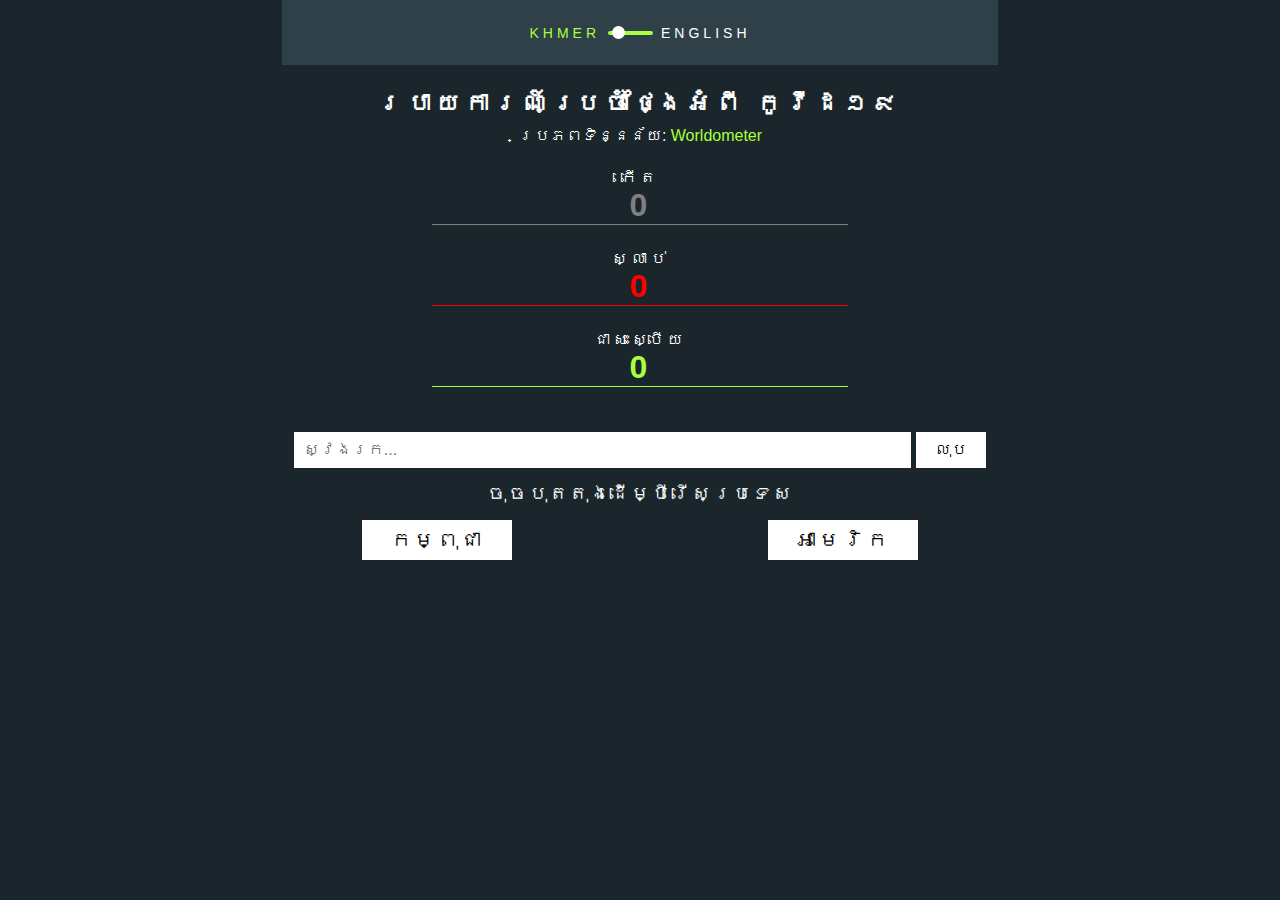
==== index.html @ 021c06de "add icon for home screen" ====
<!doctype html><html lang="en"><head><meta charset="utf-8"/><meta name="viewport" content="width=device-width,initial-scale=1,shrink-to-fit=no"/><meta name="theme-color" content="#000000"/><link rel="manifest" href="/manifest.json"/><link rel="shortcut icon" href="/favicon1.ico"><meta property="og:title" content="COVID-19"><meta property="og:image" content="https://cdn.glitch.com/d9f941ae-f461-41f4-90dd-05b811b2f97f%2Fkhmercovid.png?v=1586305640397"><link rel="apple-touch-icon" href="/apple-touch-icon.png"><title id="site-title" lang="km">របាយការណ៍ប្រចាំថ្ងៃ​ COVID-19</title><link href="/static/css/main.f4e30246.chunk.css" rel="stylesheet"></head><body><noscript>You need to enable JavaScript to run this app.</noscript><div id="root"></div><div class="glitchButton" style="position:fixed;top:20px;right:20px"></div><script>!function(e){function r(r){for(var n,a,p=r[0],l=r[1],f=r[2],c=0,s=[];c<p.length;c++)a=p[c],Object.prototype.hasOwnProperty.call(o,a)&&o[a]&&s.push(o[a][0]),o[a]=0;for(n in l)Object.prototype.hasOwnProperty.call(l,n)&&(e[n]=l[n]);for(i&&i(r);s.length;)s.shift()();return u.push.apply(u,f||[]),t()}function t(){for(var e,r=0;r<u.length;r++){for(var t=u[r],n=!0,p=1;p<t.length;p++){var l=t[p];0!==o[l]&&(n=!1)}n&&(u.splice(r--,1),e=a(a.s=t[0]))}return e}var n={},o={1:0},u=[];function a(r){if(n[r])return n[r].exports;var t=n[r]={i:r,l:!1,exports:{}};return e[r].call(t.exports,t,t.exports,a),t.l=!0,t.exports}a.m=e,a.c=n,a.d=function(e,r,t){a.o(e,r)||Object.defineProperty(e,r,{enumerable:!0,get:t})},a.r=function(e){"undefined"!=typeof Symbol&&Symbol.toStringTag&&Object.defineProperty(e,Symbol.toStringTag,{value:"Module"}),Object.defineProperty(e,"__esModule",{value:!0})},a.t=function(e,r){if(1&r&&(e=a(e)),8&r)return e;if(4&r&&"object"==typeof e&&e&&e.__esModule)return e;var t=Object.create(null);if(a.r(t),Object.defineProperty(t,"default",{enumerable:!0,value:e}),2&r&&"string"!=typeof e)for(var n in e)a.d(t,n,function(r){return e[r]}.bind(null,n));return t},a.n=function(e){var r=e&&e.__esModule?function(){return e.default}:function(){return e};return a.d(r,"a",r),r},a.o=function(e,r){return Object.prototype.hasOwnProperty.call(e,r)},a.p="/";var p=this["webpackJsonpstarter-react-app"]=this["webpackJsonpstarter-react-app"]||[],l=p.push.bind(p);p.push=r,p=p.slice();for(var f=0;f<p.length;f++)r(p[f]);var i=l;t()}([])</script><script src="/static/js/2.c45d317d.chunk.js"></script><script src="/static/js/main.29a0ecca.chunk.js"></script></body><script src="https://button.glitch.me/button.js"></script></html>
---- static/css/main.f4e30246.chunk.css ----
body{margin:0;padding:0;font-family:-apple-system,BlinkMacSystemFont,"Segoe UI","Roboto","Oxygen","Ubuntu","Cantarell","Fira Sans","Droid Sans","Helvetica Neue",sans-serif;-webkit-font-smoothing:antialiased;-moz-osx-font-smoothing:grayscale}code{font-family:source-code-pro,Menlo,Monaco,Consolas,"Courier New",monospace}*{margin:0;padding:0}:root{--grey-color:grey;--red-color:red;--green-color:#a8ff3e;--blue-color:#0f4c81;--white-color:#fff;--background-color:#1b262c;--backdrop-color:#304048;--switch-height:4px;--switch-width:45px;--slider-button-width:13px;--slider-button-height:13px}.world-total:lang(en){font-family:"Times New Roman",Times,serif}body,html{width:100%;height:100%;background:#1b262c;background:var(--background-color)}.daily-report{text-align:center;padding:0 1em 1em;width:65%;margin:0 auto;color:#fff}.language-switch{background:#304048;background:var(--backdrop-color);display:flex;justify-content:center;align-items:center;height:65px;width:86%;margin:0 auto}.language-switch-english,.language-switch-khmer{background:none;border:none;color:#fff;font-size:14px;letter-spacing:4px;cursor:pointer;text-transform:uppercase}.language-switch-english:focus,.language-switch-khmer:focus{outline:none}.language-switch-english-active,.language-switch-khmer-active{background:none;color:#a8ff3e;color:var(--green-color);font-size:14px}.switch{margin:0 8px;position:relative;display:inline-block;width:45px;width:var(--switch-width);height:4px;height:var(--switch-height)}.switch input{opacity:0;width:0;height:0}.slider{cursor:pointer;top:0;left:0;bottom:0;background-color:#a8ff3e;background-color:var(--green-color)}.slider,.slider:before{position:absolute;right:0;transition:.4s}.slider:before{content:"";height:13px;height:var(--slider-button-height);width:13px;width:var(--slider-button-width);left:4px;bottom:-4px;background-color:#fff}input:checked+.slider{background-color:#a8ff3e;background-color:var(--green-color)}input:focus+.slider{box-shadow:0 0 1px #a8ff3e;box-shadow:0 0 1px var(--green-color)}input:checked+.slider:before{transform:translateX(24.5px);transform:translateX(calc(var(--switch-width) - 20.5px))}.slider.round{border-radius:34px}.slider.round:before{border-radius:50%}.daily-report-title{margin-top:1em;margin-bottom:0;font-size:24px;font-weight:700;letter-spacing:5px}.daily-report-updated{margin-top:10px;margin-bottom:10px}.data-source{color:#a8ff3e}.data-source:link{text-decoration:none}.data-source:visited{color:grey}.world-total{letter-spacing:3px;margin:0 auto 10px;padding-top:24px;padding-bottom:10px;text-align:center}.world-total-number{font-weight:700;font-size:2em;width:50%;border-bottom:1px solid;margin:0 auto 25px}.world-total-cases{color:grey}.world-total-deaths{color:red}.world-total-recovered{color:#a8ff3e}.searchbar{margin-bottom:20px}.searchbar-button{display:flex;justify-content:space-around;font-size:1.3em}.cambodia,.usa{border:none;width:150px;height:40px;font-size:1em;text-transform:uppercase;background:#fff}.cambodia{letter-spacing:2px;margin-left:10px;padding-left:10px;padding-right:10px}.cambodia-active,.usa-active{background:#0f4c81;background:var(--blue-color);color:#fff;font-weight:700}.usa{letter-spacing:3px;margin-right:10px}.cambodia:active,.usa:active{background:#0f4c81;background:var(--blue-color);color:#fff}.search-bar-textbox{width:73%;height:36px;padding-left:10px;margin:0;border:none;font-size:16px}.search-bar-clear-button{height:36px;width:70px;padding:0;font-size:16px;line-height:8px;border:none;margin:0 0 0 5px;background:#fff}.search-bar-clear-button:hover{background:#0f4c81;background:var(--blue-color);color:#fff}.search-bar-option{font-size:1.2em;letter-spacing:1.5px;margin:15px}.report-card{display:flex;flex-direction:column;justify-content:center;margin:25px auto;width:80%;color:#fff}.report-card-header{text-align:center;background:#0f4c81;font-weight:700;font-size:1.8em;padding-top:.2em;padding-bottom:.2em;text-transform:uppercase;letter-spacing:4px}.report-card-body{display:flex;line-height:2.3em;background:#235952}.lists{padding:20px 10px 20px 70px;text-align:left;display:grid;grid-template-columns:1fr auto auto;font-size:1.5em;letter-spacing:1px}.end-section-today,.end-section-total{margin-bottom:10px;padding-bottom:10px}.list-amount{padding-left:15px;padding-right:15px;font-weight:700}.report-card-body-flag{margin-left:auto;padding-right:70px;height:100px;width:200px;align-self:center}@media (max-width:1275px){.daily-report{text-align:center;width:100%;margin:0 auto;padding:0}.report-card{margin:15px auto;width:100%}.report-card-body{flex-direction:column}.lists{text-align:left;font-size:1.5em;margin-bottom:0;align-self:center}.lists>li{list-style:none}.report-card-body-flag{margin:15px 0 25px;padding:0;height:100px;width:200px;align-self:center}}@media (max-width:600px){.daily-report{text-align:center;width:100%;margin:0 auto;padding:0}.language-switch{width:100%}.report-card{margin:15px auto;width:100%}.report-card-body{flex-direction:column}.lists{padding-left:0;font-size:1.2em;margin-bottom:0;align-self:center;text-align:justify}.lists>li{list-style:none}.report-card-body-flag{margin:15px 0 25px;padding:0;height:100px;width:200px;align-self:center}}@media (max-width:400px){.daily-report{text-align:center;width:100%;margin:0 auto;padding:0}.report-card{margin:15px auto;width:100%}.report-card-body{flex-direction:column}.lists{padding-left:0;font-size:1.2em;margin-bottom:0;align-self:center;text-align:justify}.lists>li{list-style:none}.report-card-body-flag{margin:15px 0 25px;padding:0;height:100px;width:200px;align-self:center}}
/*# sourceMappingURL=main.f4e30246.chunk.css.map */
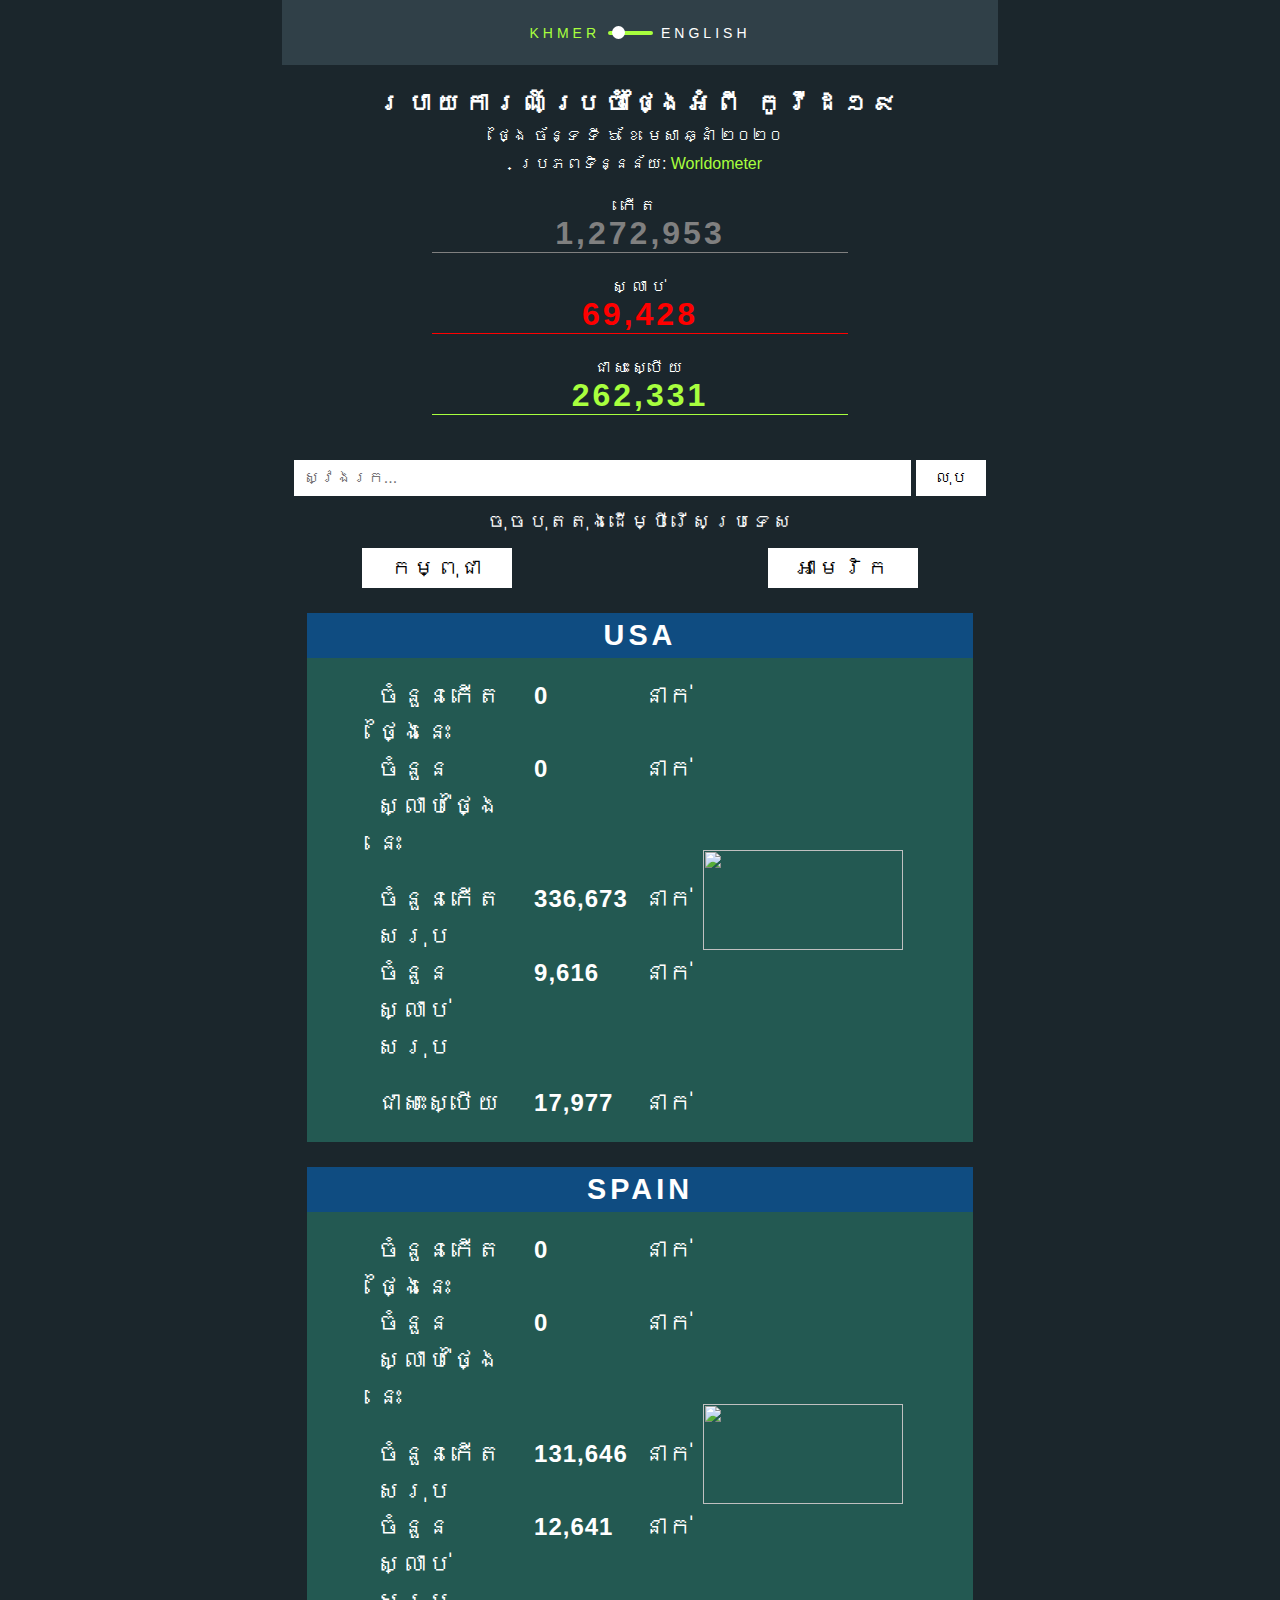
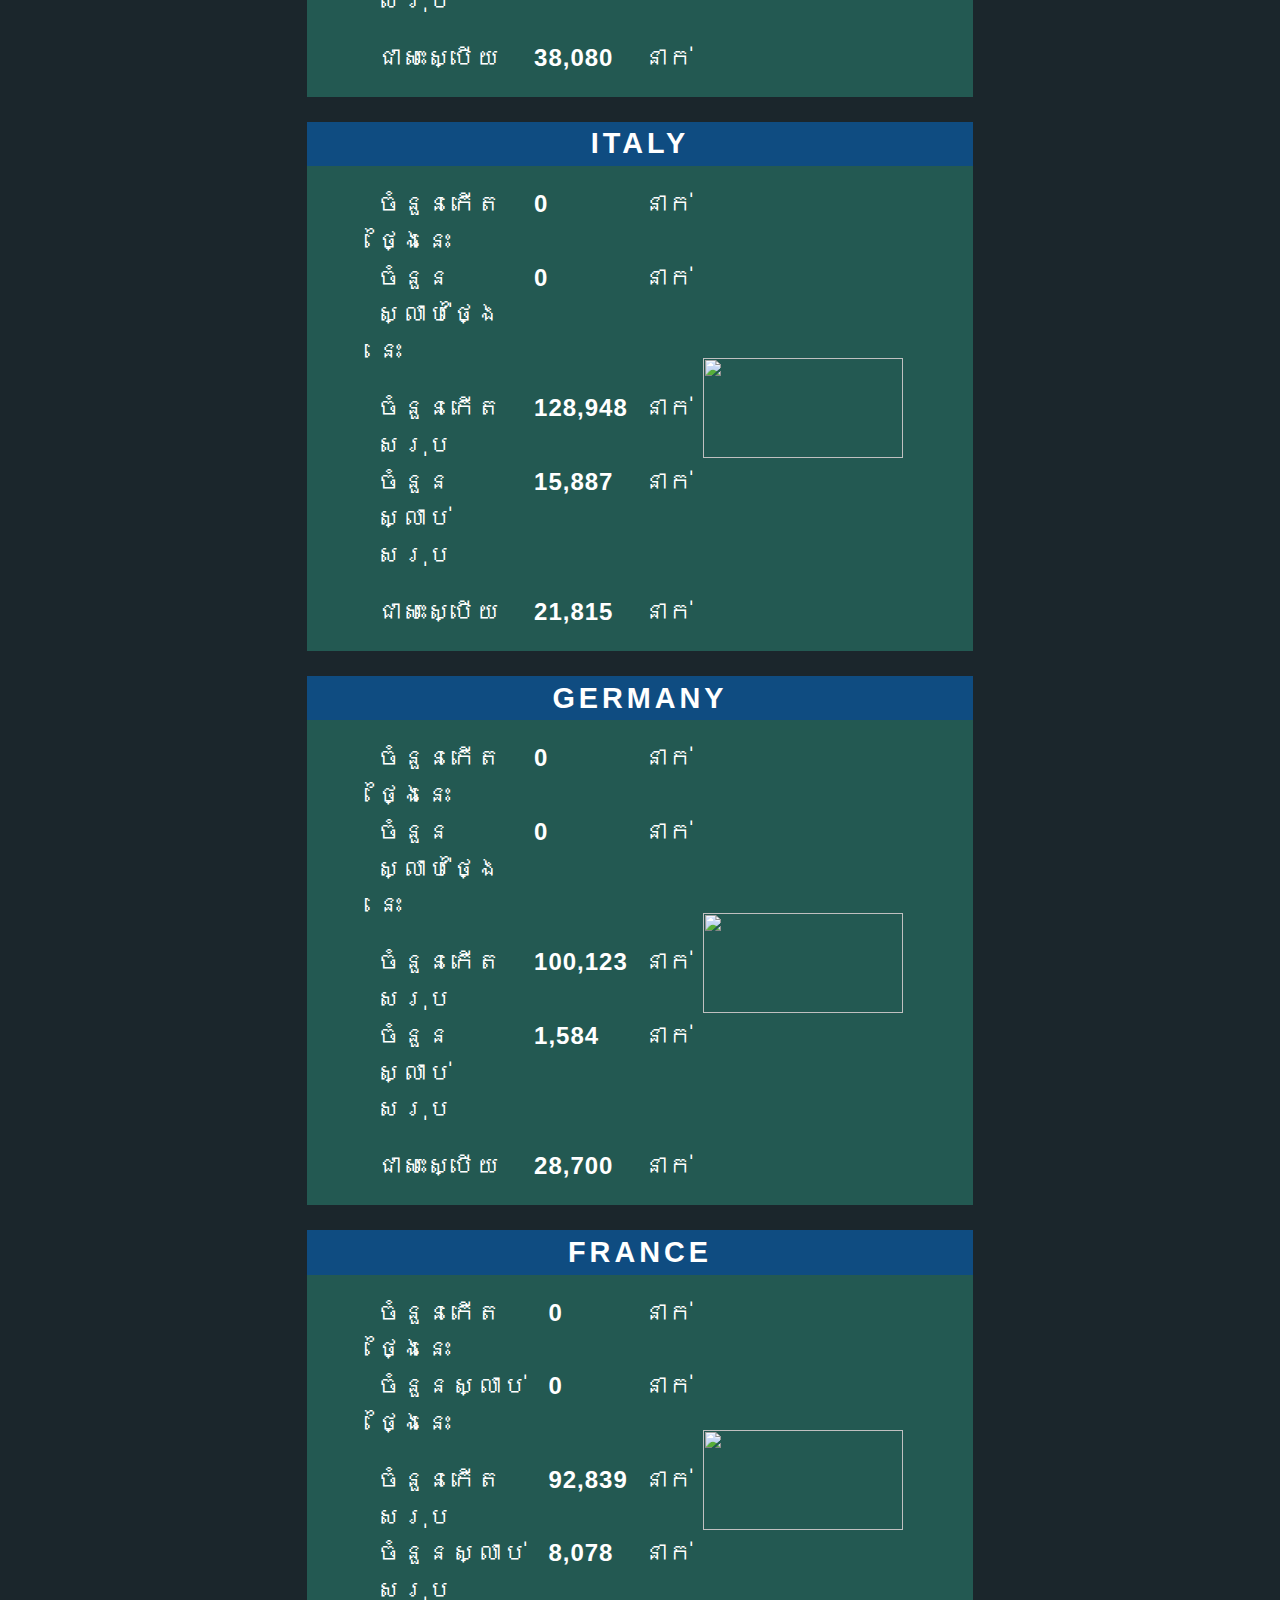
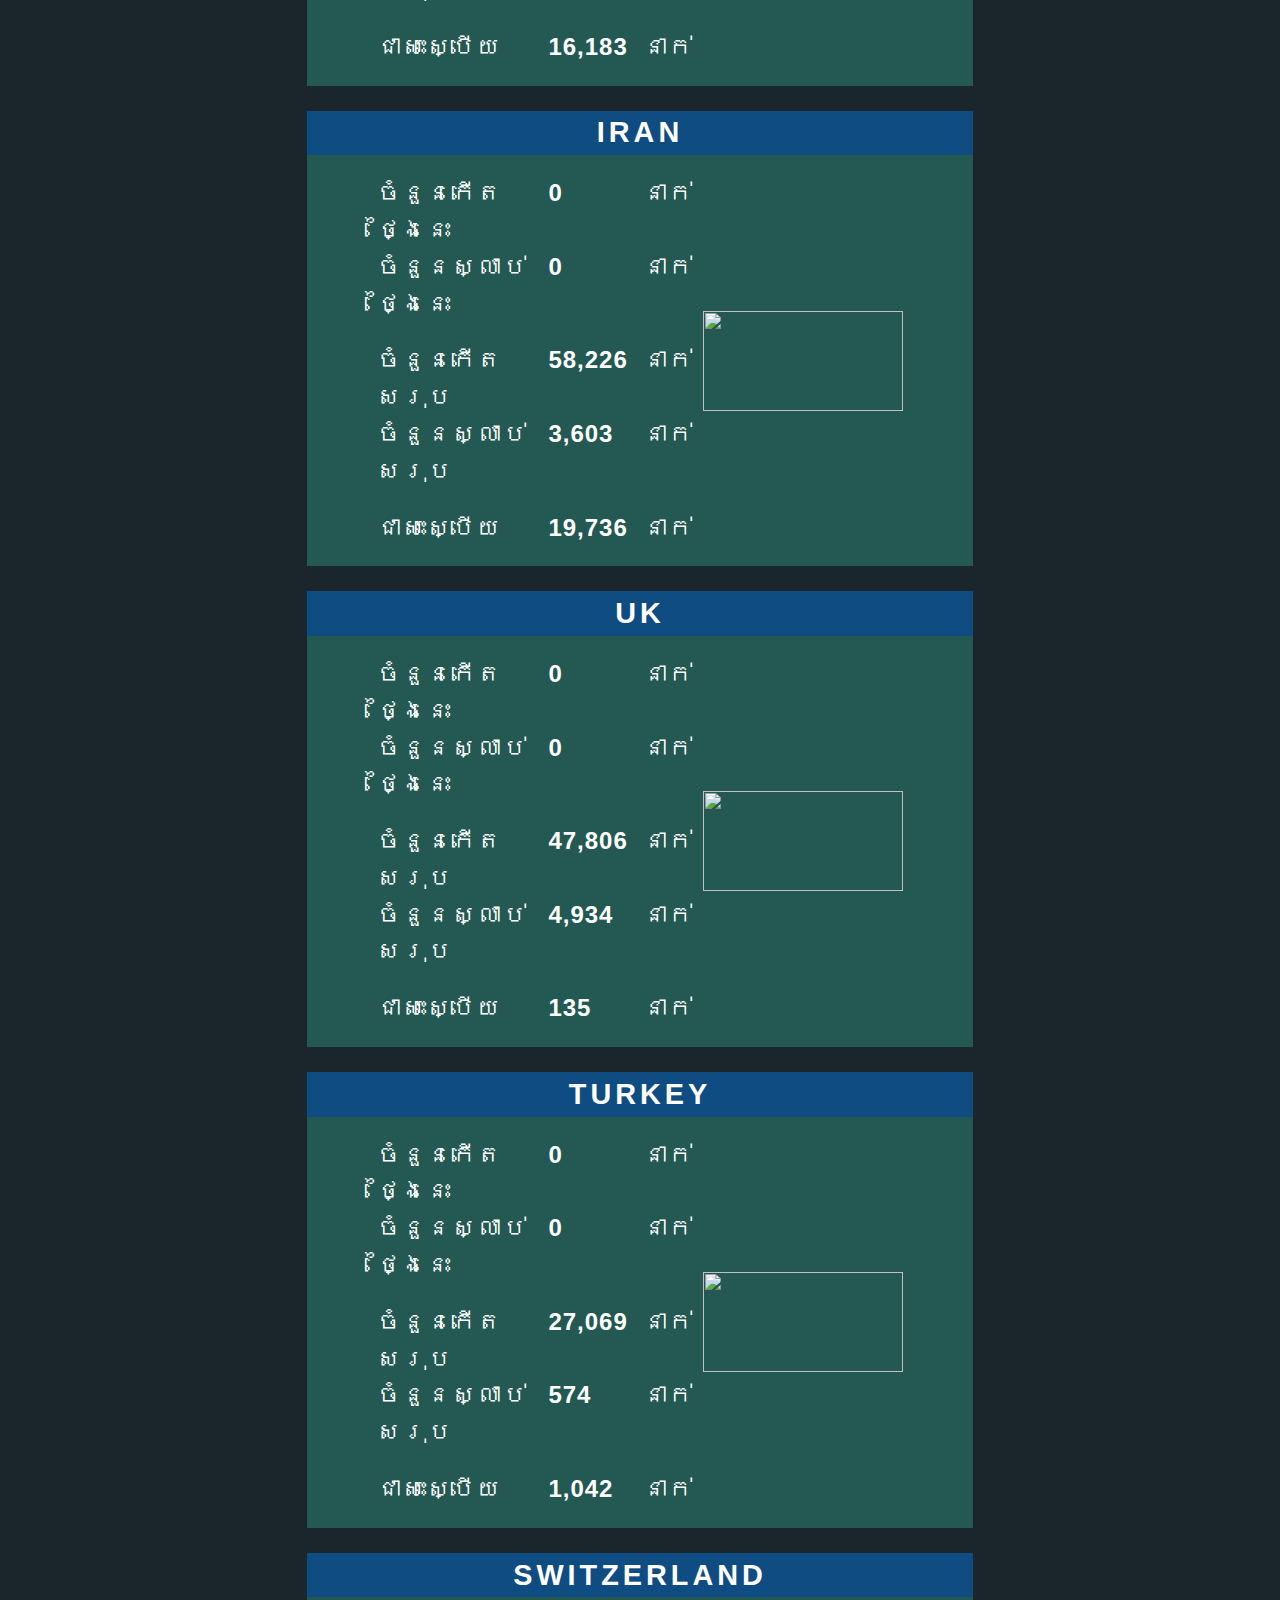
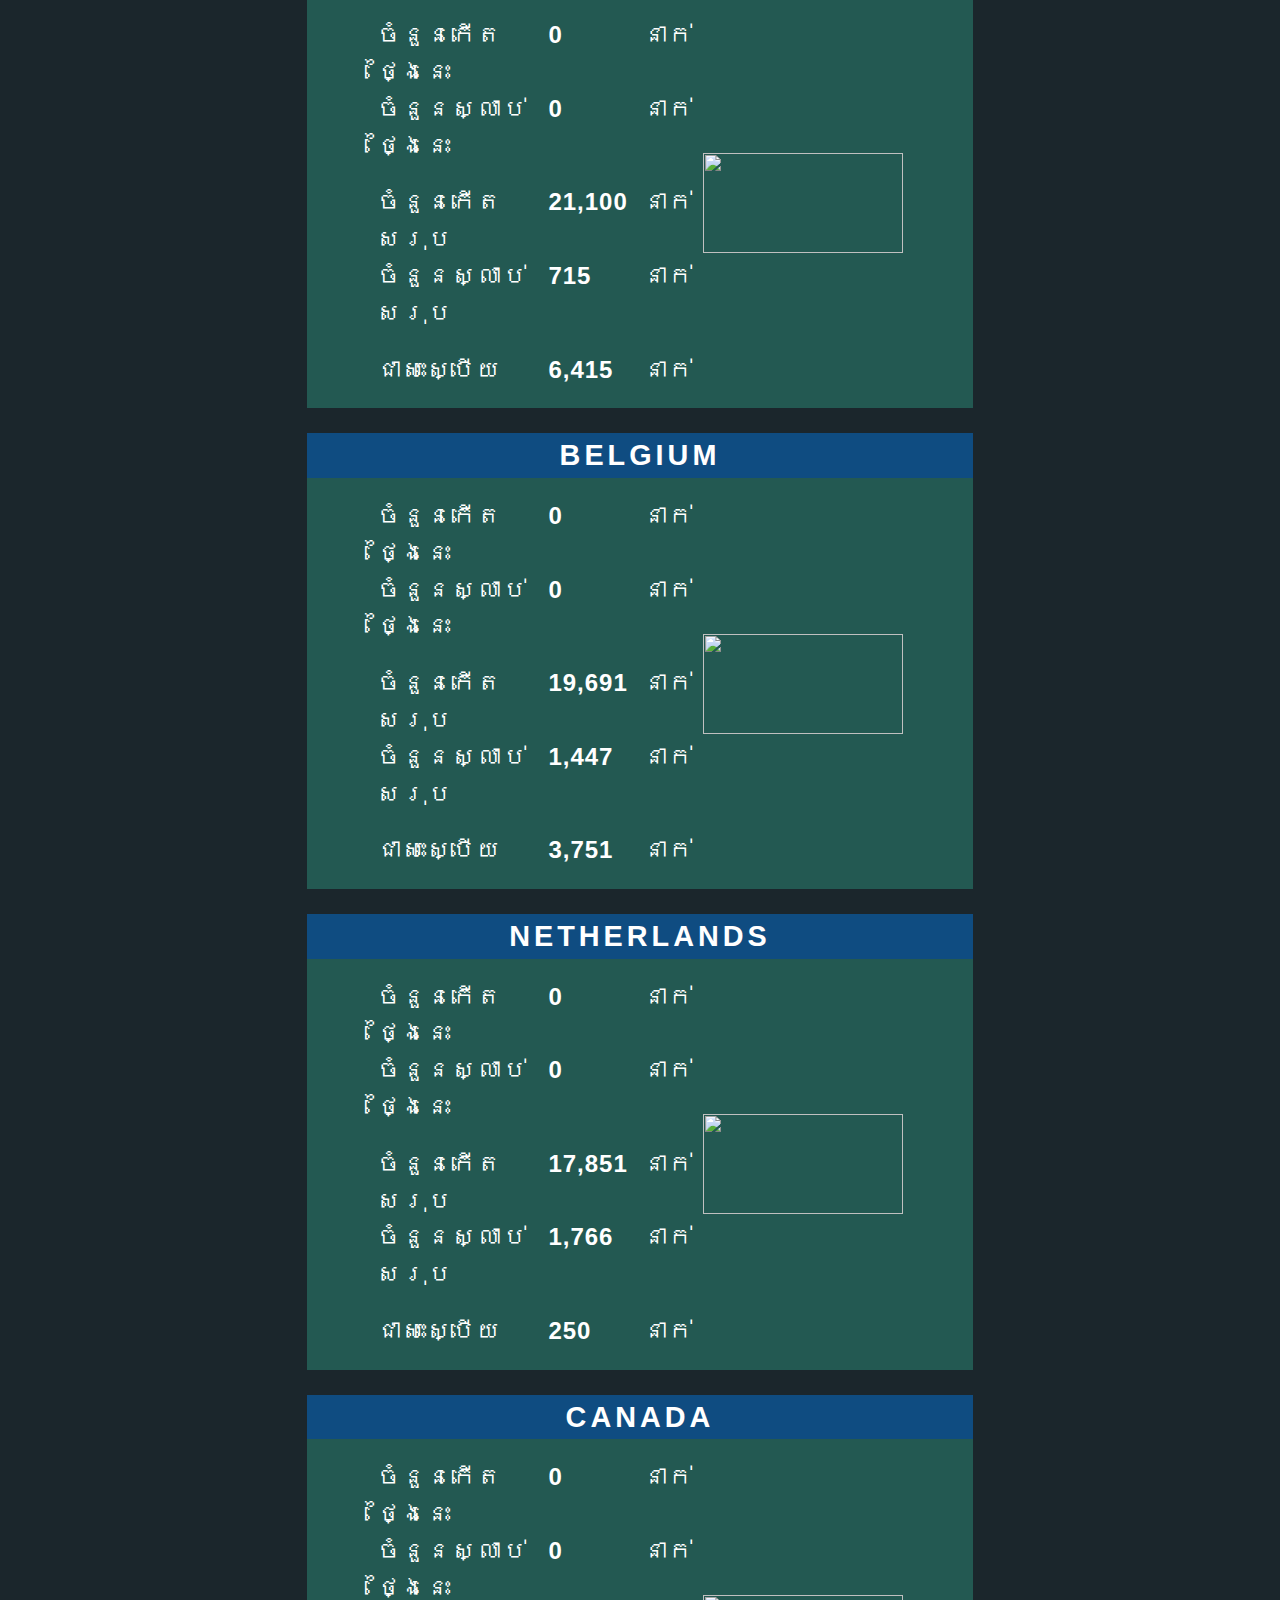
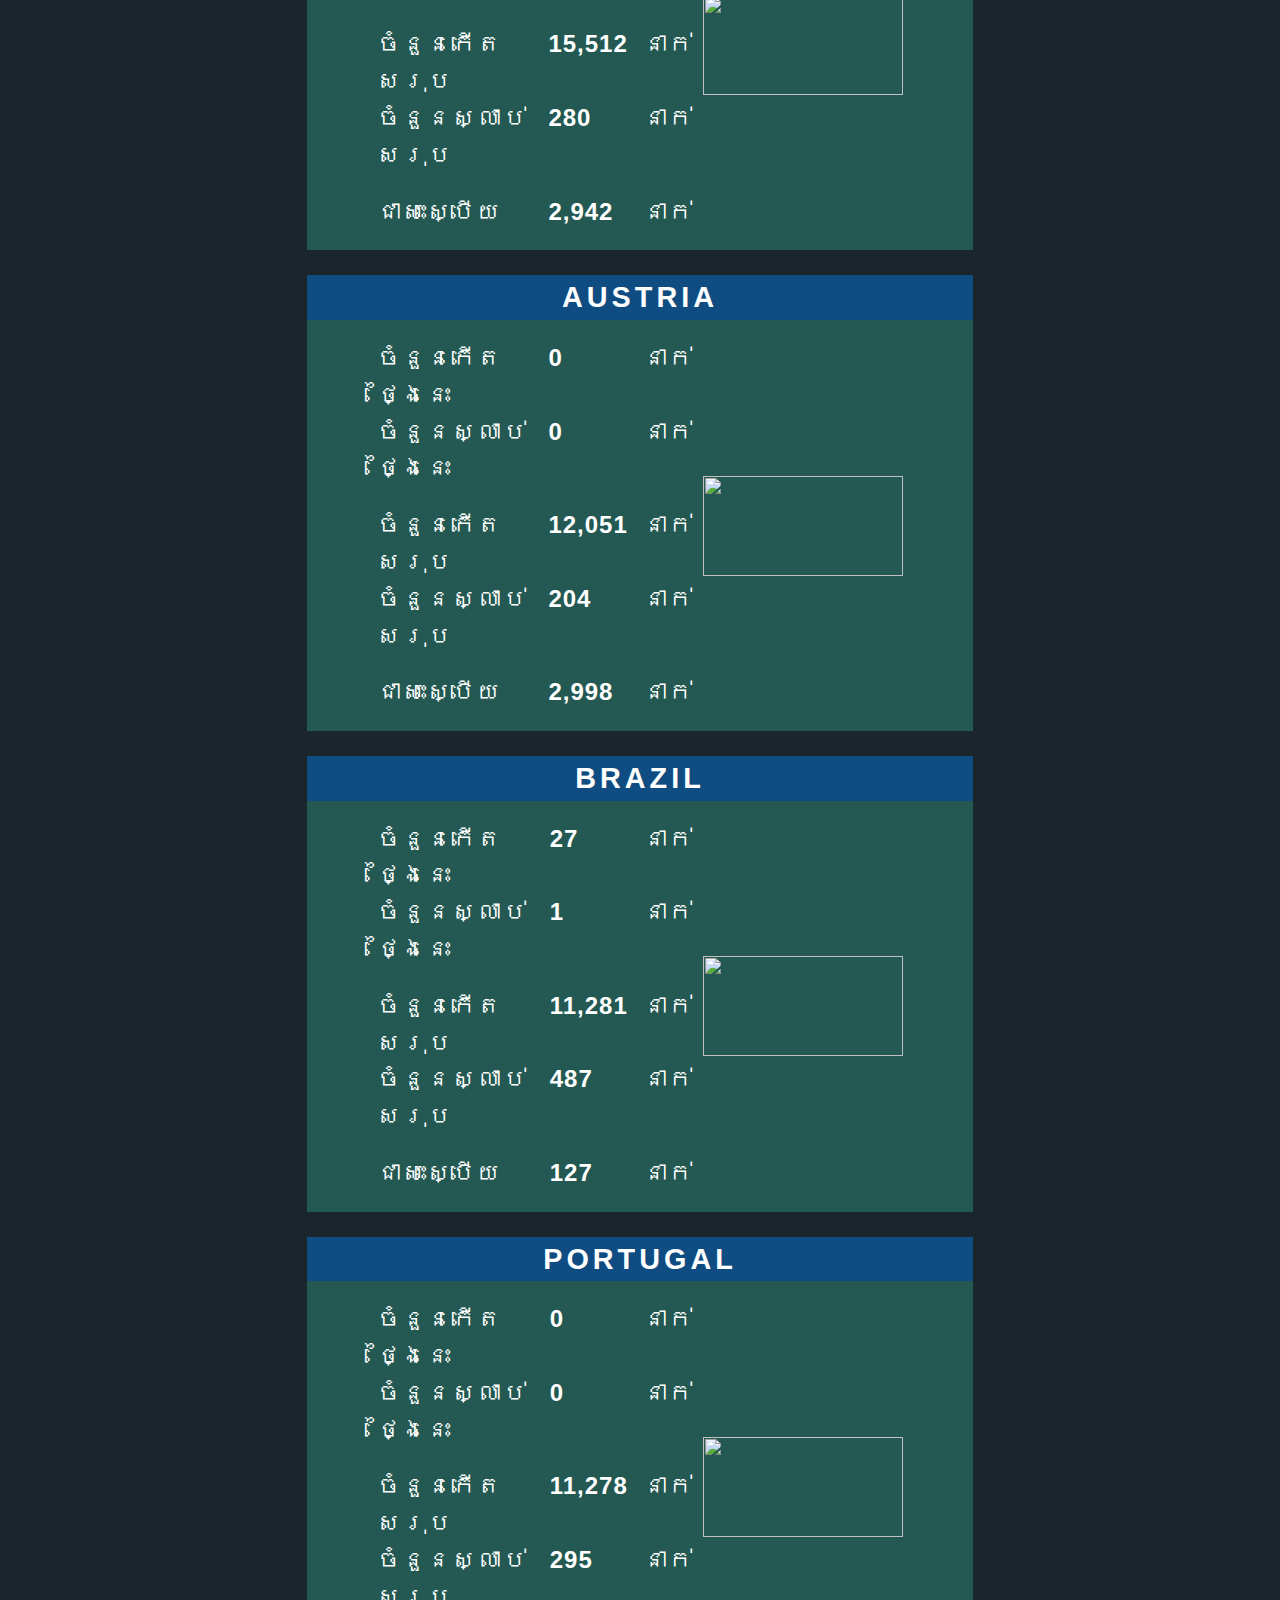
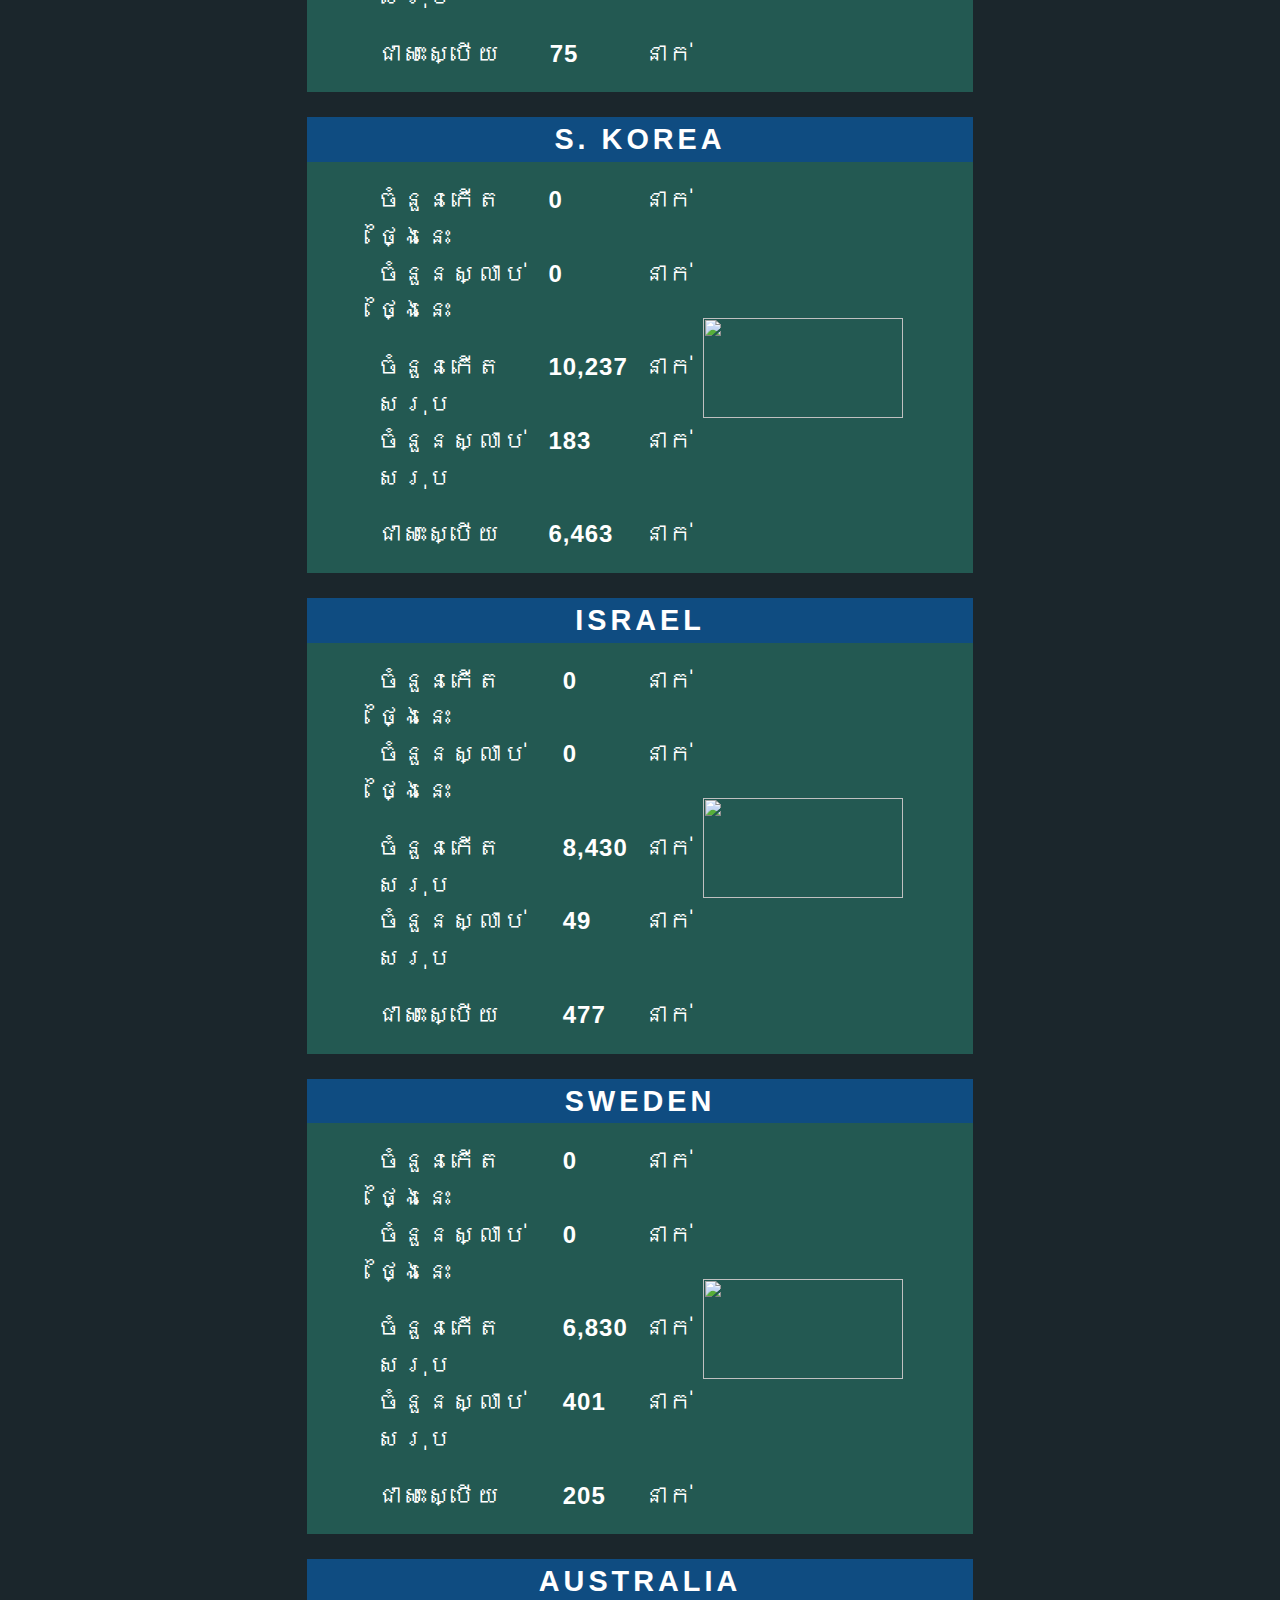
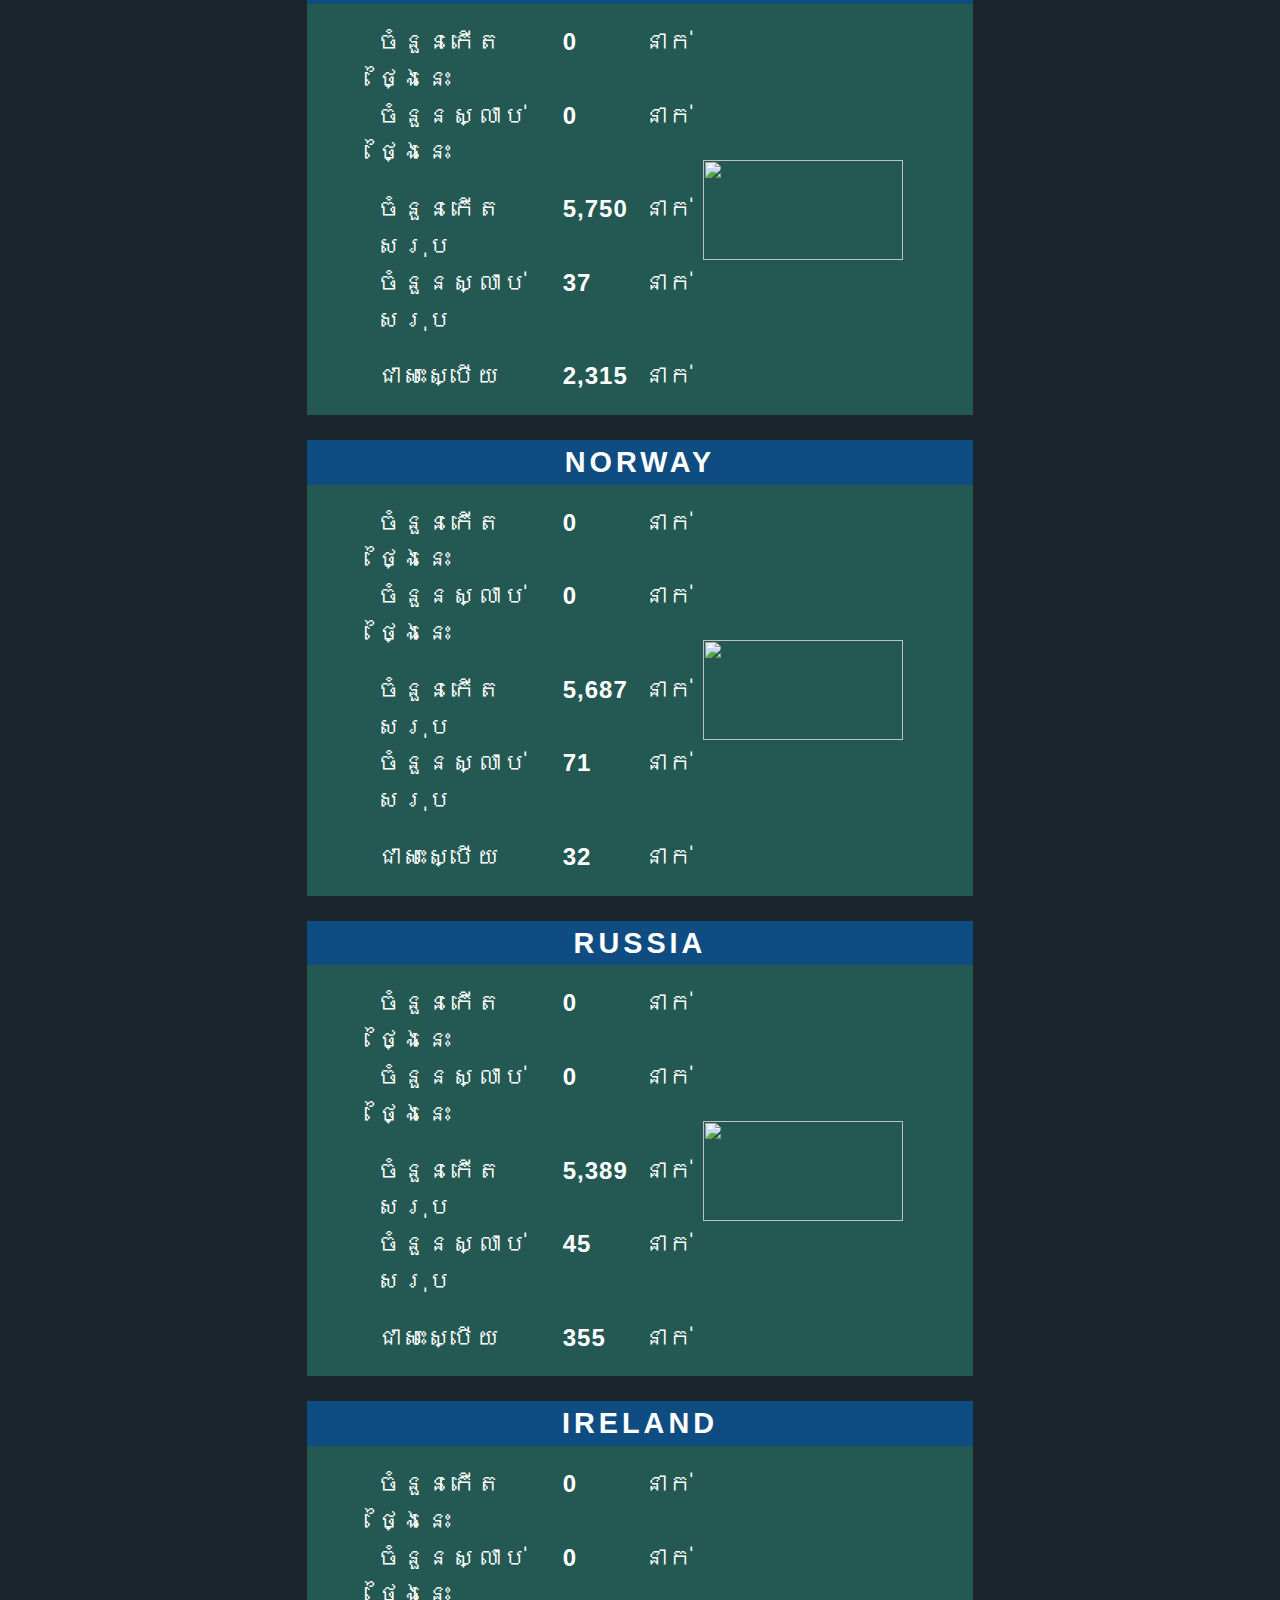
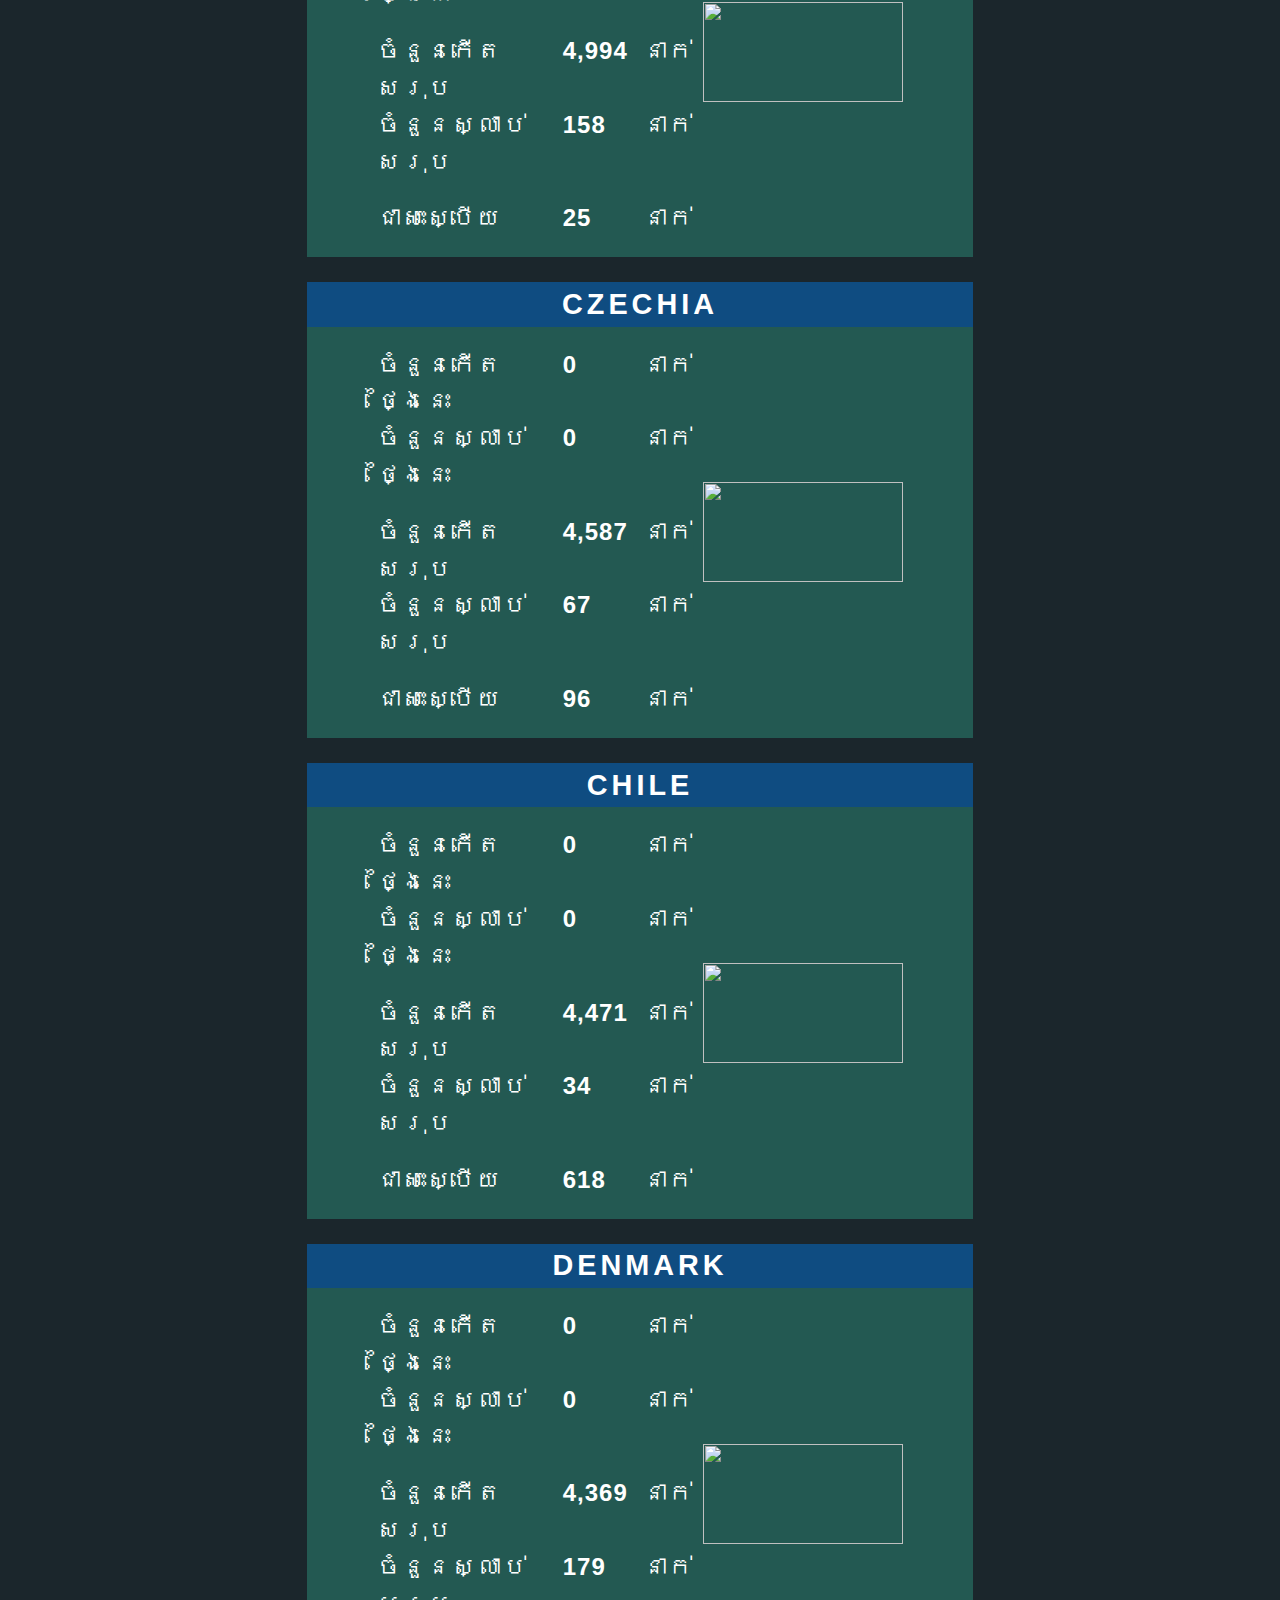
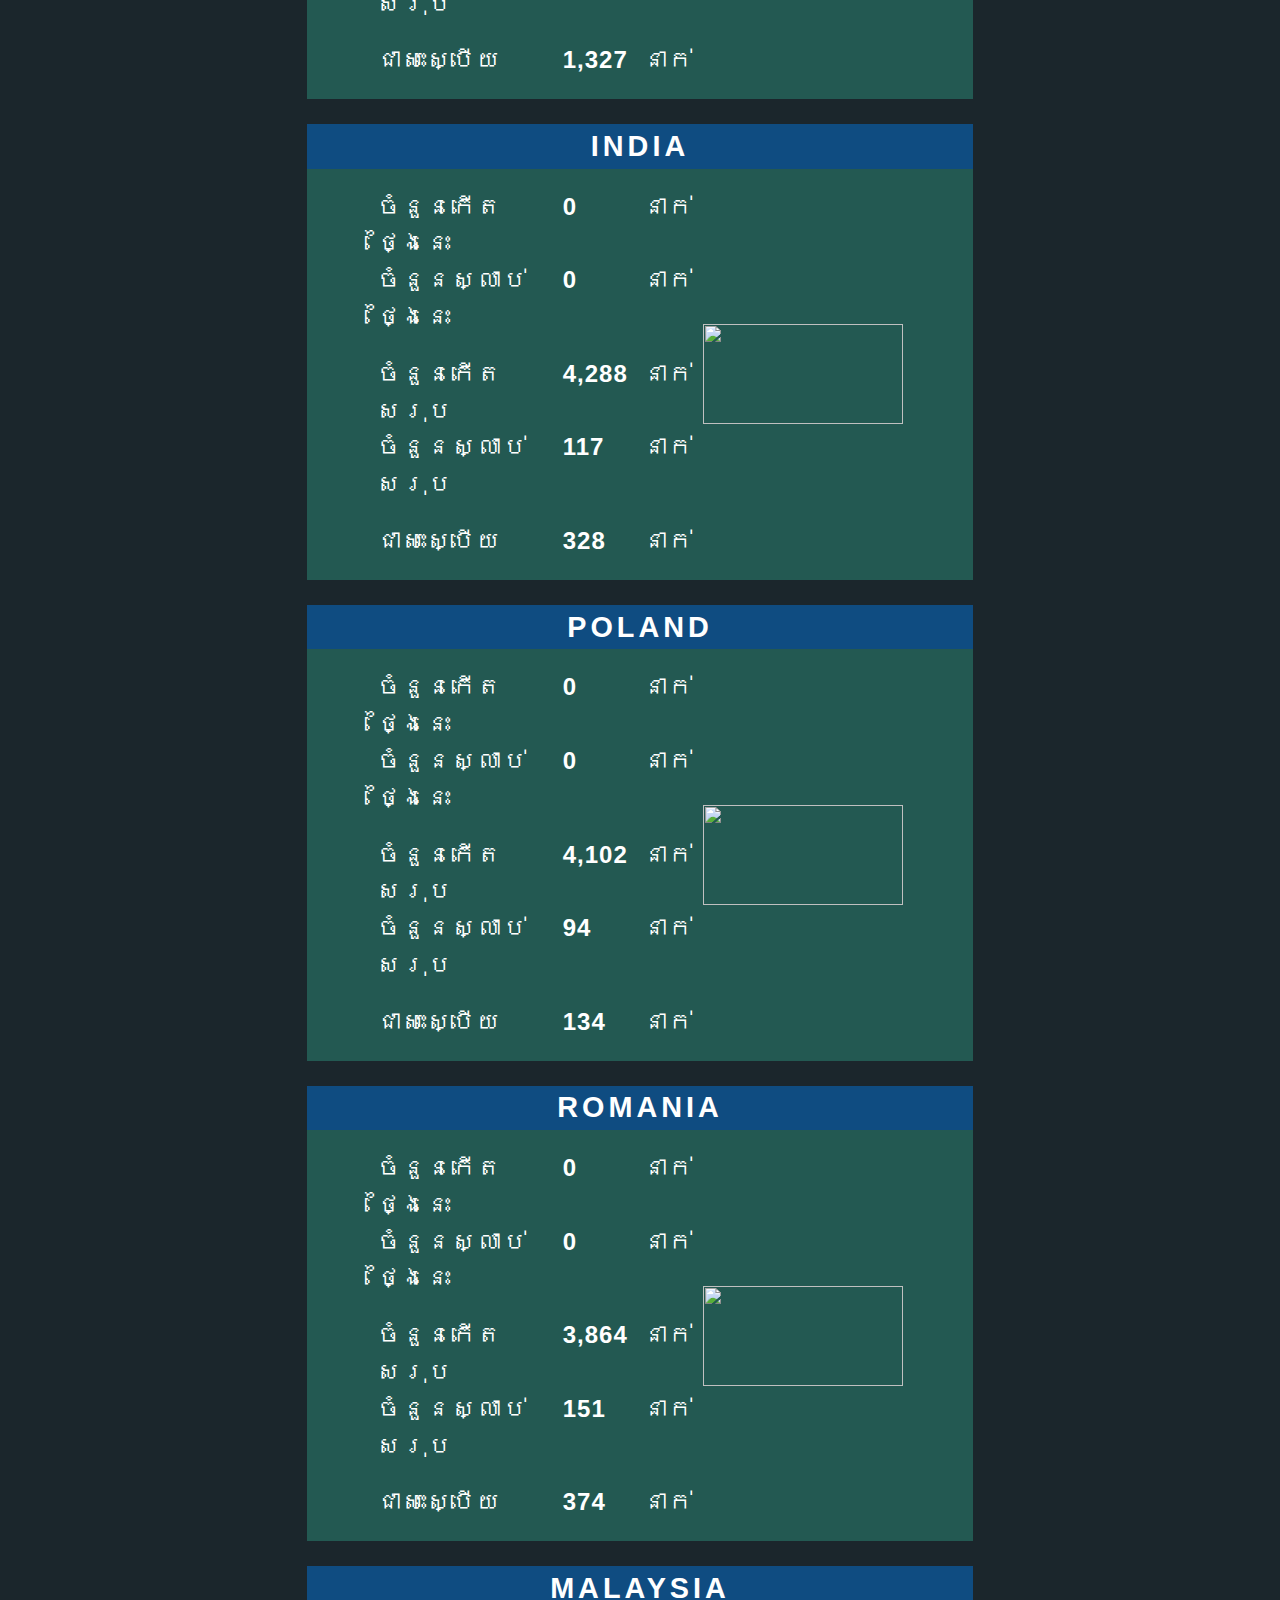
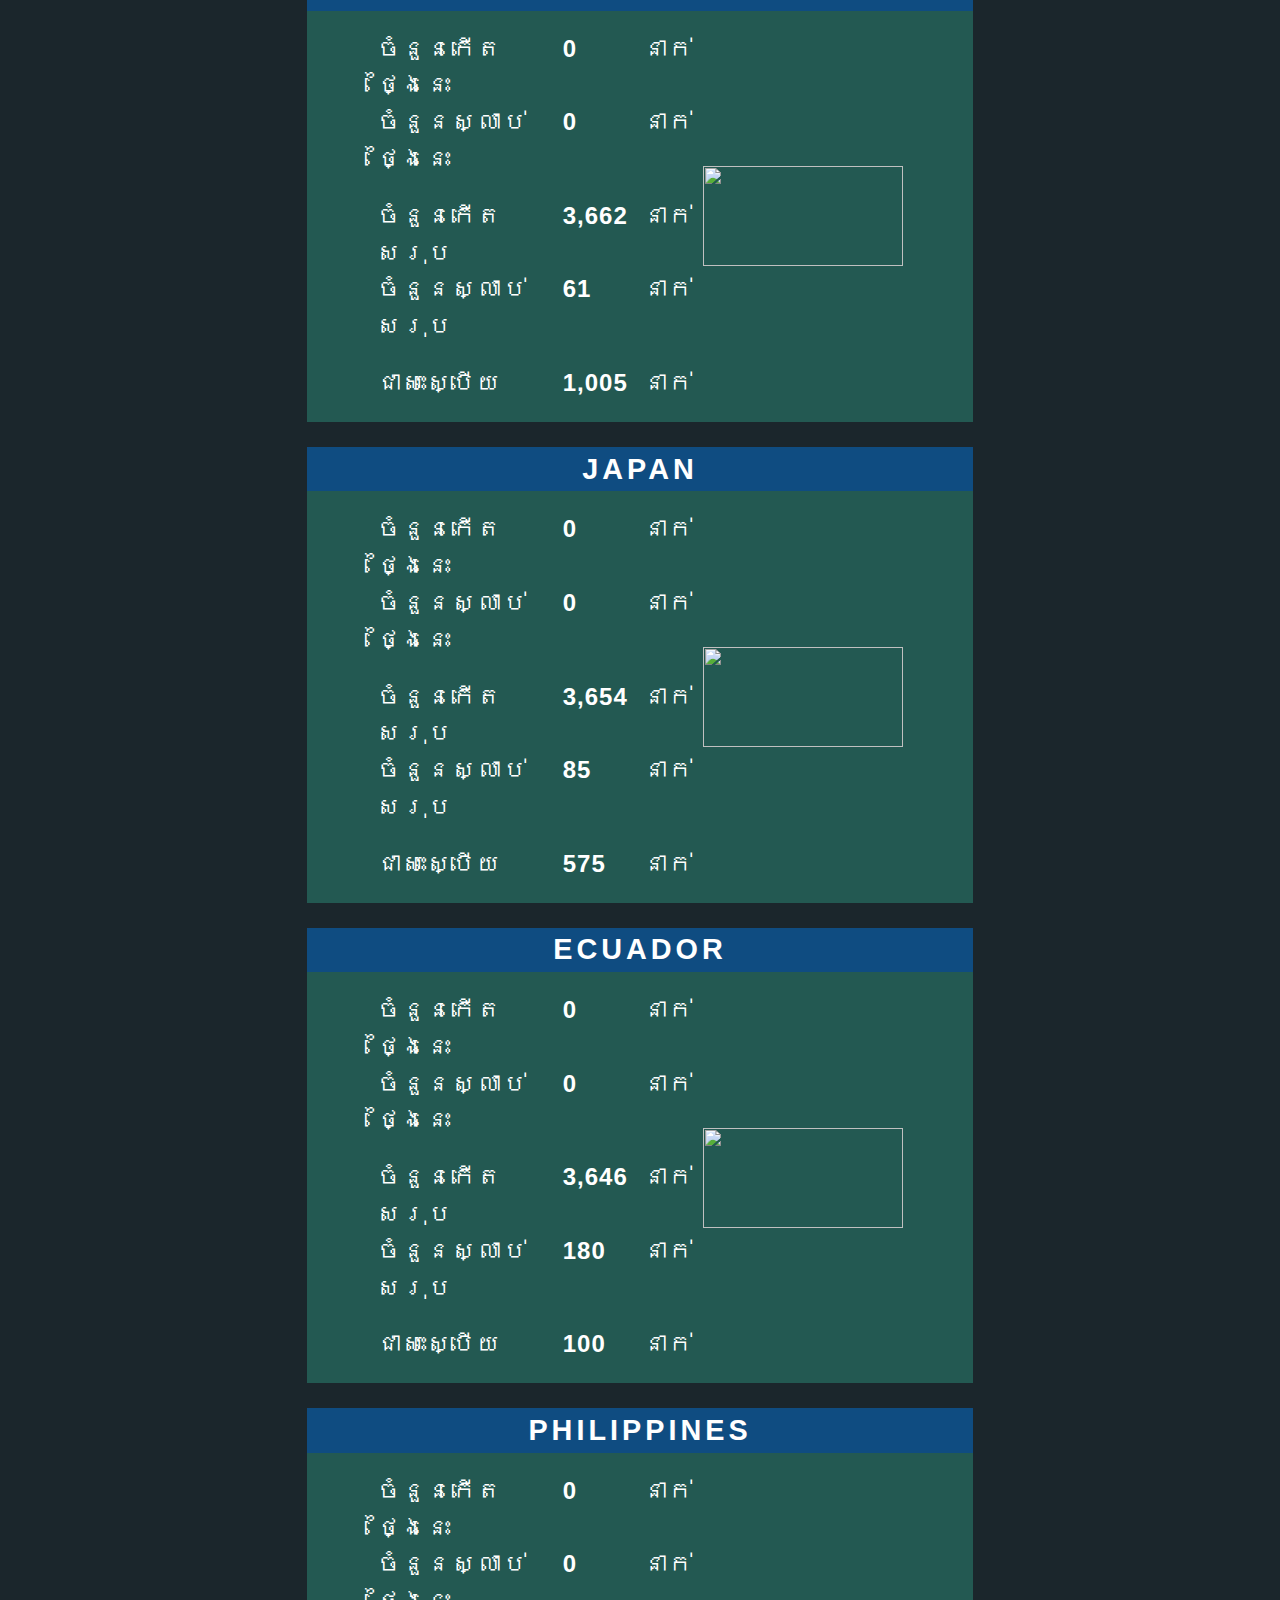
==== commit 6b72d147: "update link" ====
--- a/index.html
+++ b/index.html
@@ -1 +1 @@
-<!doctype html><html lang="en"><head><meta charset="utf-8"/><meta name="viewport" content="width=device-width,initial-scale=1,shrink-to-fit=no"/><meta name="theme-color" content="#000000"/><link rel="manifest" href="/manifest.json"/><link rel="shortcut icon" href="/favicon1.ico"><meta property="og:title" content="COVID-19"><meta property="og:image" content="https://cdn.glitch.com/d9f941ae-f461-41f4-90dd-05b811b2f97f%2Fkhmercovid.png?v=1586305640397"><link rel="apple-touch-icon" href="/apple-touch-icon.png"><title id="site-title" lang="km">របាយការណ៍ប្រចាំថ្ងៃ​ COVID-19</title><link href="/static/css/main.f4e30246.chunk.css" rel="stylesheet"></head><body><noscript>You need to enable JavaScript to run this app.</noscript><div id="root"></div><div class="glitchButton" style="position:fixed;top:20px;right:20px"></div><script>!function(e){function r(r){for(var n,a,p=r[0],l=r[1],f=r[2],c=0,s=[];c<p.length;c++)a=p[c],Object.prototype.hasOwnProperty.call(o,a)&&o[a]&&s.push(o[a][0]),o[a]=0;for(n in l)Object.prototype.hasOwnProperty.call(l,n)&&(e[n]=l[n]);for(i&&i(r);s.length;)s.shift()();return u.push.apply(u,f||[]),t()}function t(){for(var e,r=0;r<u.length;r++){for(var t=u[r],n=!0,p=1;p<t.length;p++){var l=t[p];0!==o[l]&&(n=!1)}n&&(u.splice(r--,1),e=a(a.s=t[0]))}return e}var n={},o={1:0},u=[];function a(r){if(n[r])return n[r].exports;var t=n[r]={i:r,l:!1,exports:{}};return e[r].call(t.exports,t,t.exports,a),t.l=!0,t.exports}a.m=e,a.c=n,a.d=function(e,r,t){a.o(e,r)||Object.defineProperty(e,r,{enumerable:!0,get:t})},a.r=function(e){"undefined"!=typeof Symbol&&Symbol.toStringTag&&Object.defineProperty(e,Symbol.toStringTag,{value:"Module"}),Object.defineProperty(e,"__esModule",{value:!0})},a.t=function(e,r){if(1&r&&(e=a(e)),8&r)return e;if(4&r&&"object"==typeof e&&e&&e.__esModule)return e;var t=Object.create(null);if(a.r(t),Object.defineProperty(t,"default",{enumerable:!0,value:e}),2&r&&"string"!=typeof e)for(var n in e)a.d(t,n,function(r){return e[r]}.bind(null,n));return t},a.n=function(e){var r=e&&e.__esModule?function(){return e.default}:function(){return e};return a.d(r,"a",r),r},a.o=function(e,r){return Object.prototype.hasOwnProperty.call(e,r)},a.p="/";var p=this["webpackJsonpstarter-react-app"]=this["webpackJsonpstarter-react-app"]||[],l=p.push.bind(p);p.push=r,p=p.slice();for(var f=0;f<p.length;f++)r(p[f]);var i=l;t()}([])</script><script src="/static/js/2.c45d317d.chunk.js"></script><script src="/static/js/main.29a0ecca.chunk.js"></script></body><script src="https://button.glitch.me/button.js"></script></html>+<!doctype html><html lang="en"><head><meta charset="utf-8"/><meta name="viewport" content="width=device-width,initial-scale=1,shrink-to-fit=no"/><meta name="theme-color" content="#000000"/><link rel="manifest" href="/manifest.json"/><link rel="shortcut icon" href="/favicon1.ico"><meta property="og:title" content="COVID-19"><meta property="og:image" content="https://cdn.glitch.com/d9f941ae-f461-41f4-90dd-05b811b2f97f%2Fkhmercovid.png?v=1586305640397"><link rel="apple-touch-icon" href="/apple-touch-icon.png"><title id="site-title" lang="km">របាយការណ៍ប្រចាំថ្ងៃ​ COVID-19</title><link href="/static/css/main.f4e30246.chunk.css" rel="stylesheet"></head><body><noscript>You need to enable JavaScript to run this app.</noscript><div id="root"></div><div class="glitchButton" style="position:fixed;top:20px;right:20px"></div><script>!function(e){function r(r){for(var n,a,p=r[0],l=r[1],f=r[2],c=0,s=[];c<p.length;c++)a=p[c],Object.prototype.hasOwnProperty.call(o,a)&&o[a]&&s.push(o[a][0]),o[a]=0;for(n in l)Object.prototype.hasOwnProperty.call(l,n)&&(e[n]=l[n]);for(i&&i(r);s.length;)s.shift()();return u.push.apply(u,f||[]),t()}function t(){for(var e,r=0;r<u.length;r++){for(var t=u[r],n=!0,p=1;p<t.length;p++){var l=t[p];0!==o[l]&&(n=!1)}n&&(u.splice(r--,1),e=a(a.s=t[0]))}return e}var n={},o={1:0},u=[];function a(r){if(n[r])return n[r].exports;var t=n[r]={i:r,l:!1,exports:{}};return e[r].call(t.exports,t,t.exports,a),t.l=!0,t.exports}a.m=e,a.c=n,a.d=function(e,r,t){a.o(e,r)||Object.defineProperty(e,r,{enumerable:!0,get:t})},a.r=function(e){"undefined"!=typeof Symbol&&Symbol.toStringTag&&Object.defineProperty(e,Symbol.toStringTag,{value:"Module"}),Object.defineProperty(e,"__esModule",{value:!0})},a.t=function(e,r){if(1&r&&(e=a(e)),8&r)return e;if(4&r&&"object"==typeof e&&e&&e.__esModule)return e;var t=Object.create(null);if(a.r(t),Object.defineProperty(t,"default",{enumerable:!0,value:e}),2&r&&"string"!=typeof e)for(var n in e)a.d(t,n,function(r){return e[r]}.bind(null,n));return t},a.n=function(e){var r=e&&e.__esModule?function(){return e.default}:function(){return e};return a.d(r,"a",r),r},a.o=function(e,r){return Object.prototype.hasOwnProperty.call(e,r)},a.p="/";var p=this["webpackJsonpstarter-react-app"]=this["webpackJsonpstarter-react-app"]||[],l=p.push.bind(p);p.push=r,p=p.slice();for(var f=0;f<p.length;f++)r(p[f]);var i=l;t()}([])</script><script src="/static/js/2.c45d317d.chunk.js"></script><script src="/static/js/main.3ece59c2.chunk.js"></script></body><script src="https://button.glitch.me/button.js"></script></html>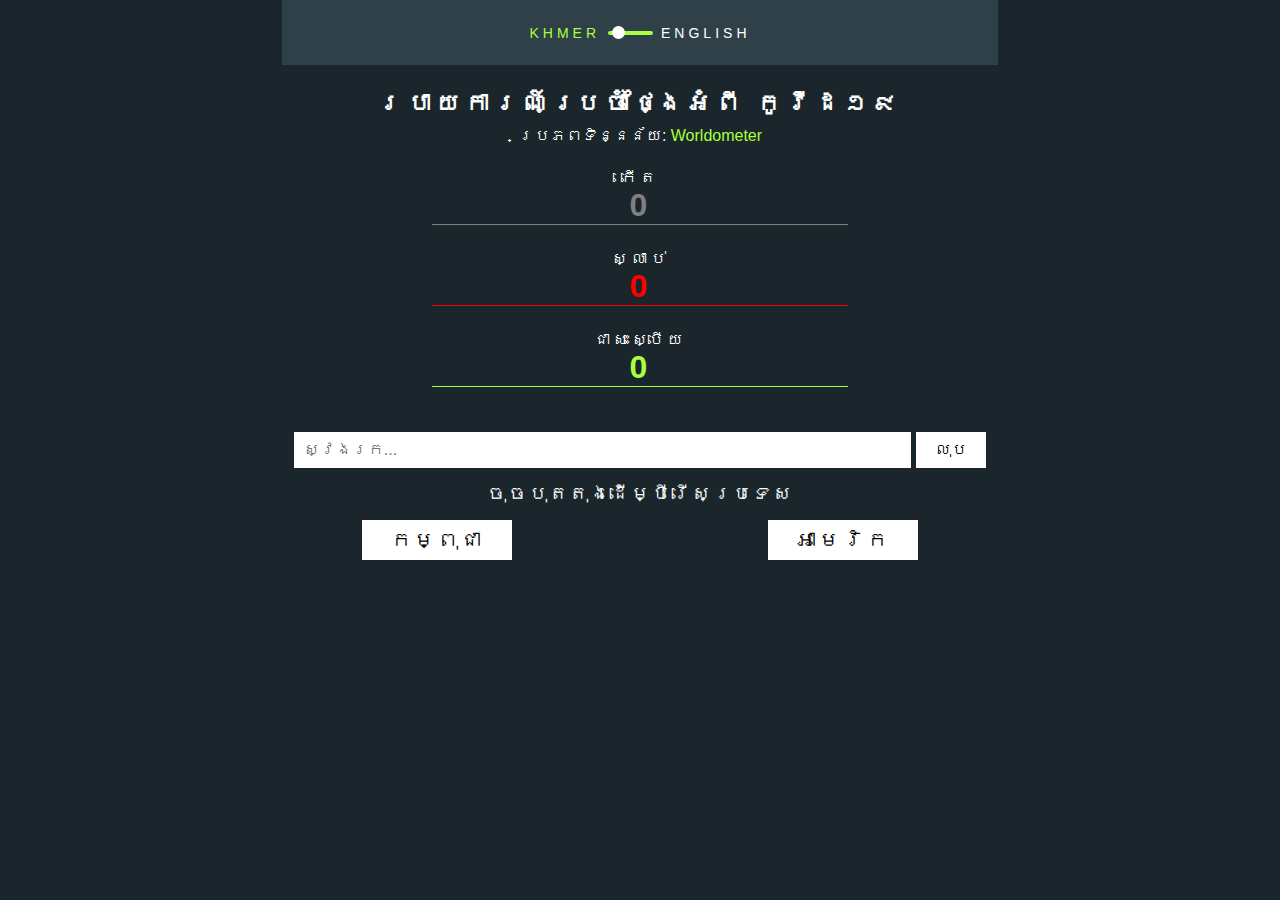
==== commit 2df53729: "turn off debug flag" ====
--- a/index.html
+++ b/index.html
@@ -1 +1 @@
-<!doctype html><html lang="en"><head><meta charset="utf-8"/><meta name="viewport" content="width=device-width,initial-scale=1,shrink-to-fit=no"/><meta name="theme-color" content="#000000"/><link rel="manifest" href="/manifest.json"/><link rel="shortcut icon" href="/favicon1.ico"><meta property="og:title" content="COVID-19"><meta property="og:image" content="https://cdn.glitch.com/d9f941ae-f461-41f4-90dd-05b811b2f97f%2Fkhmercovid.png?v=1586305640397"><link rel="apple-touch-icon" href="/apple-touch-icon.png"><title id="site-title" lang="km">របាយការណ៍ប្រចាំថ្ងៃ​ COVID-19</title><link href="/static/css/main.f4e30246.chunk.css" rel="stylesheet"></head><body><noscript>You need to enable JavaScript to run this app.</noscript><div id="root"></div><div class="glitchButton" style="position:fixed;top:20px;right:20px"></div><script>!function(e){function r(r){for(var n,a,p=r[0],l=r[1],f=r[2],c=0,s=[];c<p.length;c++)a=p[c],Object.prototype.hasOwnProperty.call(o,a)&&o[a]&&s.push(o[a][0]),o[a]=0;for(n in l)Object.prototype.hasOwnProperty.call(l,n)&&(e[n]=l[n]);for(i&&i(r);s.length;)s.shift()();return u.push.apply(u,f||[]),t()}function t(){for(var e,r=0;r<u.length;r++){for(var t=u[r],n=!0,p=1;p<t.length;p++){var l=t[p];0!==o[l]&&(n=!1)}n&&(u.splice(r--,1),e=a(a.s=t[0]))}return e}var n={},o={1:0},u=[];function a(r){if(n[r])return n[r].exports;var t=n[r]={i:r,l:!1,exports:{}};return e[r].call(t.exports,t,t.exports,a),t.l=!0,t.exports}a.m=e,a.c=n,a.d=function(e,r,t){a.o(e,r)||Object.defineProperty(e,r,{enumerable:!0,get:t})},a.r=function(e){"undefined"!=typeof Symbol&&Symbol.toStringTag&&Object.defineProperty(e,Symbol.toStringTag,{value:"Module"}),Object.defineProperty(e,"__esModule",{value:!0})},a.t=function(e,r){if(1&r&&(e=a(e)),8&r)return e;if(4&r&&"object"==typeof e&&e&&e.__esModule)return e;var t=Object.create(null);if(a.r(t),Object.defineProperty(t,"default",{enumerable:!0,value:e}),2&r&&"string"!=typeof e)for(var n in e)a.d(t,n,function(r){return e[r]}.bind(null,n));return t},a.n=function(e){var r=e&&e.__esModule?function(){return e.default}:function(){return e};return a.d(r,"a",r),r},a.o=function(e,r){return Object.prototype.hasOwnProperty.call(e,r)},a.p="/";var p=this["webpackJsonpstarter-react-app"]=this["webpackJsonpstarter-react-app"]||[],l=p.push.bind(p);p.push=r,p=p.slice();for(var f=0;f<p.length;f++)r(p[f]);var i=l;t()}([])</script><script src="/static/js/2.c45d317d.chunk.js"></script><script src="/static/js/main.3ece59c2.chunk.js"></script></body><script src="https://button.glitch.me/button.js"></script></html>+<!doctype html><html lang="en"><head><meta charset="utf-8"/><meta name="viewport" content="width=device-width,initial-scale=1,shrink-to-fit=no"/><meta name="theme-color" content="#000000"/><link rel="manifest" href="/manifest.json"/><link rel="shortcut icon" href="/favicon1.ico"><meta property="og:title" content="COVID-19"><meta property="og:image" content="https://cdn.glitch.com/d9f941ae-f461-41f4-90dd-05b811b2f97f%2Fkhmercovid.png?v=1586305640397"><link rel="apple-touch-icon" href="/apple-touch-icon.png"><title id="site-title" lang="km">របាយការណ៍ប្រចាំថ្ងៃ​ COVID-19</title><link href="/static/css/main.f4e30246.chunk.css" rel="stylesheet"></head><body><noscript>You need to enable JavaScript to run this app.</noscript><div id="root"></div><div class="glitchButton" style="position:fixed;top:20px;right:20px"></div><script>!function(e){function r(r){for(var n,a,p=r[0],l=r[1],f=r[2],c=0,s=[];c<p.length;c++)a=p[c],Object.prototype.hasOwnProperty.call(o,a)&&o[a]&&s.push(o[a][0]),o[a]=0;for(n in l)Object.prototype.hasOwnProperty.call(l,n)&&(e[n]=l[n]);for(i&&i(r);s.length;)s.shift()();return u.push.apply(u,f||[]),t()}function t(){for(var e,r=0;r<u.length;r++){for(var t=u[r],n=!0,p=1;p<t.length;p++){var l=t[p];0!==o[l]&&(n=!1)}n&&(u.splice(r--,1),e=a(a.s=t[0]))}return e}var n={},o={1:0},u=[];function a(r){if(n[r])return n[r].exports;var t=n[r]={i:r,l:!1,exports:{}};return e[r].call(t.exports,t,t.exports,a),t.l=!0,t.exports}a.m=e,a.c=n,a.d=function(e,r,t){a.o(e,r)||Object.defineProperty(e,r,{enumerable:!0,get:t})},a.r=function(e){"undefined"!=typeof Symbol&&Symbol.toStringTag&&Object.defineProperty(e,Symbol.toStringTag,{value:"Module"}),Object.defineProperty(e,"__esModule",{value:!0})},a.t=function(e,r){if(1&r&&(e=a(e)),8&r)return e;if(4&r&&"object"==typeof e&&e&&e.__esModule)return e;var t=Object.create(null);if(a.r(t),Object.defineProperty(t,"default",{enumerable:!0,value:e}),2&r&&"string"!=typeof e)for(var n in e)a.d(t,n,function(r){return e[r]}.bind(null,n));return t},a.n=function(e){var r=e&&e.__esModule?function(){return e.default}:function(){return e};return a.d(r,"a",r),r},a.o=function(e,r){return Object.prototype.hasOwnProperty.call(e,r)},a.p="/";var p=this["webpackJsonpstarter-react-app"]=this["webpackJsonpstarter-react-app"]||[],l=p.push.bind(p);p.push=r,p=p.slice();for(var f=0;f<p.length;f++)r(p[f]);var i=l;t()}([])</script><script src="/static/js/2.c45d317d.chunk.js"></script><script src="/static/js/main.0e5fdb4c.chunk.js"></script></body><script src="https://button.glitch.me/button.js"></script></html>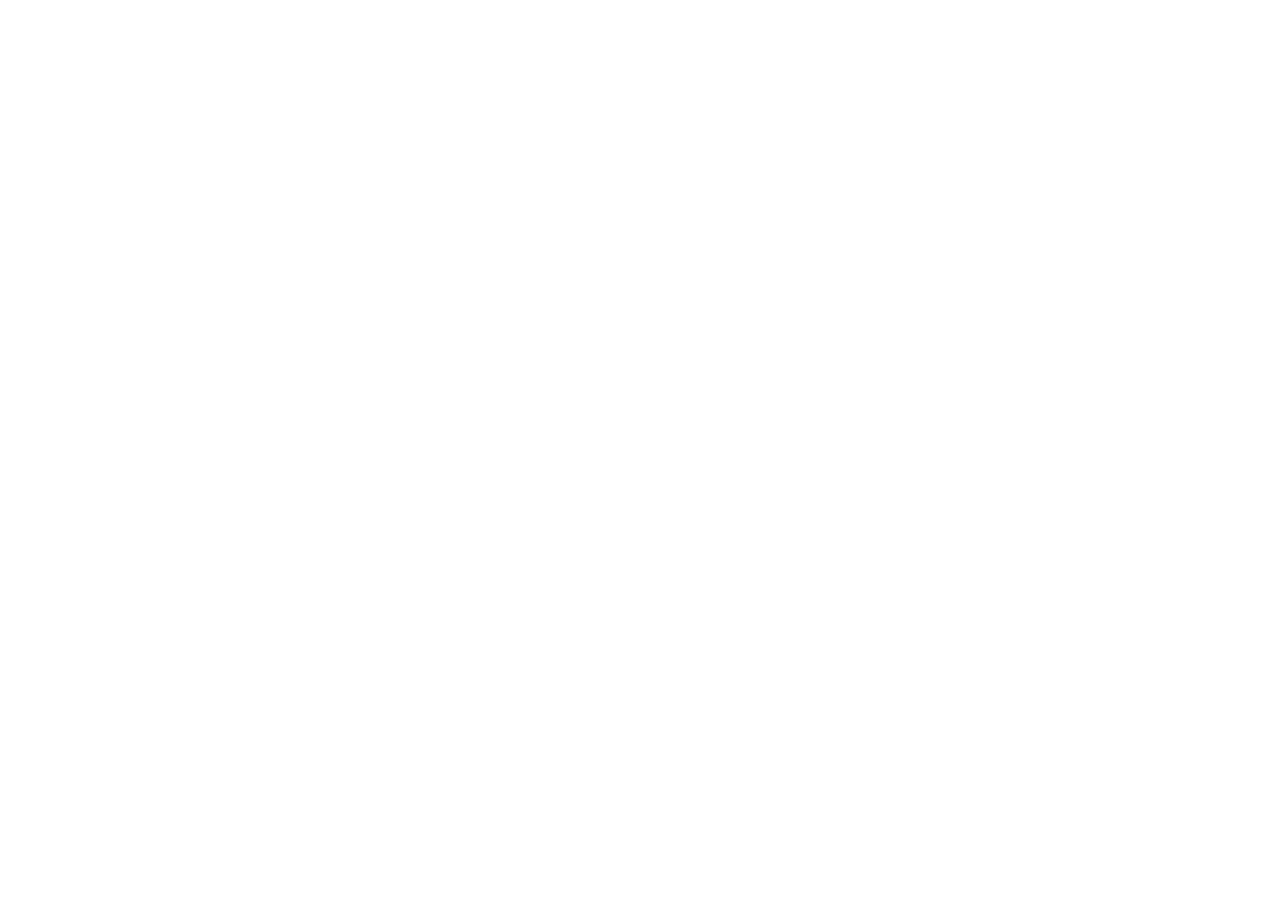
==== commit fbe5e407: "test new site" ====
--- a/index.html
+++ b/index.html
@@ -1 +1 @@
-<!doctype html><html lang="en"><head><meta charset="utf-8"/><meta name="viewport" content="width=device-width,initial-scale=1,shrink-to-fit=no"/><meta name="theme-color" content="#000000"/><link rel="manifest" href="/manifest.json"/><link rel="shortcut icon" href="/favicon1.ico"><meta property="og:title" content="COVID-19"><meta property="og:image" content="https://cdn.glitch.com/d9f941ae-f461-41f4-90dd-05b811b2f97f%2Fkhmercovid.png?v=1586305640397"><link rel="apple-touch-icon" href="/apple-touch-icon.png"><title id="site-title" lang="km">របាយការណ៍ប្រចាំថ្ងៃ​ COVID-19</title><link href="/static/css/main.f4e30246.chunk.css" rel="stylesheet"></head><body><noscript>You need to enable JavaScript to run this app.</noscript><div id="root"></div><div class="glitchButton" style="position:fixed;top:20px;right:20px"></div><script>!function(e){function r(r){for(var n,a,p=r[0],l=r[1],f=r[2],c=0,s=[];c<p.length;c++)a=p[c],Object.prototype.hasOwnProperty.call(o,a)&&o[a]&&s.push(o[a][0]),o[a]=0;for(n in l)Object.prototype.hasOwnProperty.call(l,n)&&(e[n]=l[n]);for(i&&i(r);s.length;)s.shift()();return u.push.apply(u,f||[]),t()}function t(){for(var e,r=0;r<u.length;r++){for(var t=u[r],n=!0,p=1;p<t.length;p++){var l=t[p];0!==o[l]&&(n=!1)}n&&(u.splice(r--,1),e=a(a.s=t[0]))}return e}var n={},o={1:0},u=[];function a(r){if(n[r])return n[r].exports;var t=n[r]={i:r,l:!1,exports:{}};return e[r].call(t.exports,t,t.exports,a),t.l=!0,t.exports}a.m=e,a.c=n,a.d=function(e,r,t){a.o(e,r)||Object.defineProperty(e,r,{enumerable:!0,get:t})},a.r=function(e){"undefined"!=typeof Symbol&&Symbol.toStringTag&&Object.defineProperty(e,Symbol.toStringTag,{value:"Module"}),Object.defineProperty(e,"__esModule",{value:!0})},a.t=function(e,r){if(1&r&&(e=a(e)),8&r)return e;if(4&r&&"object"==typeof e&&e&&e.__esModule)return e;var t=Object.create(null);if(a.r(t),Object.defineProperty(t,"default",{enumerable:!0,value:e}),2&r&&"string"!=typeof e)for(var n in e)a.d(t,n,function(r){return e[r]}.bind(null,n));return t},a.n=function(e){var r=e&&e.__esModule?function(){return e.default}:function(){return e};return a.d(r,"a",r),r},a.o=function(e,r){return Object.prototype.hasOwnProperty.call(e,r)},a.p="/";var p=this["webpackJsonpstarter-react-app"]=this["webpackJsonpstarter-react-app"]||[],l=p.push.bind(p);p.push=r,p=p.slice();for(var f=0;f<p.length;f++)r(p[f]);var i=l;t()}([])</script><script src="/static/js/2.c45d317d.chunk.js"></script><script src="/static/js/main.0e5fdb4c.chunk.js"></script></body><script src="https://button.glitch.me/button.js"></script></html>+<!doctype html><html lang="en"><head><meta charset="utf-8"/><link rel="icon" href="/favicon.ico"/><meta name="viewport" content="width=device-width,initial-scale=1"/><meta name="theme-color" content="#000000"/><meta name="description" content="Web site created using create-react-app"/><link rel="apple-touch-icon" href="/logo192.png"/><link rel="manifest" href="/manifest.json"/><link href="https://fonts.googleapis.com/css2?family=Righteous&display=swap" rel="stylesheet"><title id="site-title">Mann's Portfolios</title><link href="/static/css/main.3e26f82a.chunk.css" rel="stylesheet"></head><body><noscript>You need to enable JavaScript to run this app.</noscript><div id="root"></div><script>!function(e){function r(r){for(var n,l,p=r[0],f=r[1],i=r[2],c=0,s=[];c<p.length;c++)l=p[c],Object.prototype.hasOwnProperty.call(o,l)&&o[l]&&s.push(o[l][0]),o[l]=0;for(n in f)Object.prototype.hasOwnProperty.call(f,n)&&(e[n]=f[n]);for(a&&a(r);s.length;)s.shift()();return u.push.apply(u,i||[]),t()}function t(){for(var e,r=0;r<u.length;r++){for(var t=u[r],n=!0,p=1;p<t.length;p++){var f=t[p];0!==o[f]&&(n=!1)}n&&(u.splice(r--,1),e=l(l.s=t[0]))}return e}var n={},o={1:0},u=[];function l(r){if(n[r])return n[r].exports;var t=n[r]={i:r,l:!1,exports:{}};return e[r].call(t.exports,t,t.exports,l),t.l=!0,t.exports}l.m=e,l.c=n,l.d=function(e,r,t){l.o(e,r)||Object.defineProperty(e,r,{enumerable:!0,get:t})},l.r=function(e){"undefined"!=typeof Symbol&&Symbol.toStringTag&&Object.defineProperty(e,Symbol.toStringTag,{value:"Module"}),Object.defineProperty(e,"__esModule",{value:!0})},l.t=function(e,r){if(1&r&&(e=l(e)),8&r)return e;if(4&r&&"object"==typeof e&&e&&e.__esModule)return e;var t=Object.create(null);if(l.r(t),Object.defineProperty(t,"default",{enumerable:!0,value:e}),2&r&&"string"!=typeof e)for(var n in e)l.d(t,n,function(r){return e[r]}.bind(null,n));return t},l.n=function(e){var r=e&&e.__esModule?function(){return e.default}:function(){return e};return l.d(r,"a",r),r},l.o=function(e,r){return Object.prototype.hasOwnProperty.call(e,r)},l.p="/";var p=this.webpackJsonpmthepresence=this.webpackJsonpmthepresence||[],f=p.push.bind(p);p.push=r,p=p.slice();for(var i=0;i<p.length;i++)r(p[i]);var a=f;t()}([])</script><script src="/static/js/2.efc1e8a1.chunk.js"></script><script src="/static/js/main.3026cfb9.chunk.js"></script></body></html>--- a/static/css/main.3e26f82a.chunk.css
+++ b/static/css/main.3e26f82a.chunk.css
@@ -0,0 +1,2 @@
+body{margin:0;font-family:-apple-system,BlinkMacSystemFont,"Segoe UI","Roboto","Oxygen","Ubuntu","Cantarell","Fira Sans","Droid Sans","Helvetica Neue",sans-serif;-webkit-font-smoothing:antialiased;-moz-osx-font-smoothing:grayscale}code{font-family:source-code-pro,Menlo,Monaco,Consolas,"Courier New",monospace}*{box-sizing:border-box}:root{--font-large:48px;--font-medium:32px}.home-button{text-decoration:none;display:block;width:150px;margin:20px auto;text-align:center;font-size:18px;padding-top:3px;padding-bottom:3px;text-transform:uppercase;letter-spacing:3px;color:#fff;background:rgba(255,0,0,.75);transition:letter-spacing background-color .5s}.home-button:hover{letter-spacing:6px;background:red}.app-title{text-align:center;margin-bottom:40px;margin-top:40px;font-size:52px;font-size:calc(var(--font-large) + 4px);color:#0c7b93;-webkit-animation:fadein 1.5s ease-in-out 0s;animation:fadein 1.5s ease-in-out 0s;letter-spacing:4px;transition:color .3s;font-family:"Righteous",cursive}.app-title:hover{color:#00a8cc}@-webkit-keyframes fadein{0%{letter-spacing:4px}50%{letter-spacing:20px}to{letter-spacing:4px;color:#00a8cc}}@keyframes fadein{0%{letter-spacing:4px}50%{letter-spacing:20px}to{letter-spacing:4px;color:#00a8cc}}.portfolio-container,.project-section{display:flex;flex-direction:column}.project-section{background:red;margin-bottom:20px;justify-content:center;align-items:center;height:100vh}.project-section-title{color:#fff;letter-spacing:2px;font-size:48px;font-size:var(--font-large);margin-bottom:15px}.project-section-description{color:#add8e6;letter-spacing:2px;margin-bottom:20px;width:75vw;text-align:center}.project-section-view-btn{text-decoration:none;color:#fff;text-transform:uppercase;letter-spacing:5px;border:1px solid #fff;padding:10px 60px;transition:all .3s;margin-top:20px;font-size:18px}.project-section-view-btn:hover{border:1px solid #17b978;letter-spacing:9px;color:#17b978}@media (max-width:800px){.app-title{font-size:36px;font-size:calc(var(--font-medium) + 4px)}.project-section-title{font-size:32px;font-size:var(--font-medium)}@-webkit-keyframes fadein{0%{letter-spacing:4px}50%{letter-spacing:15px}to{letter-spacing:4px;color:#00a8cc}}@keyframes fadein{0%{letter-spacing:4px}50%{letter-spacing:15px}to{letter-spacing:4px;color:#00a8cc}}}*{margin:0;padding:0}:root{--grey-color:grey;--red-color:red;--green-color:#a8ff3e;--blue-color:#0f4c81;--white-color:#fff;--background-color:#1b262c;--backdrop-color:#304048;--switch-height:4px;--switch-width:45px;--slider-button-width:13px;--slider-button-height:13px}.world-total:lang(en){font-family:"Times New Roman",Times,serif}.daily-report{text-align:center;padding:0 1em 1em;width:65%;margin:0 auto;color:#fff}.language-switch{background:#304048;background:var(--backdrop-color);display:flex;justify-content:center;align-items:center;height:65px;width:86%;margin:0 auto}.language-switch-english,.language-switch-khmer{background:none;border:none;color:#fff;font-size:14px;letter-spacing:4px;cursor:pointer;text-transform:uppercase}.language-switch-english:focus,.language-switch-khmer:focus{outline:none}.language-switch-english-active,.language-switch-khmer-active{background:none;color:#a8ff3e;color:var(--green-color);font-size:14px}.switch{margin:0 8px;position:relative;display:inline-block;width:45px;width:var(--switch-width);height:4px;height:var(--switch-height)}.switch input{opacity:0;width:0;height:0}.slider{cursor:pointer;top:0;left:0;bottom:0;background-color:#a8ff3e;background-color:var(--green-color)}.slider,.slider:before{position:absolute;right:0;transition:.4s}.slider:before{content:"";height:13px;height:var(--slider-button-height);width:13px;width:var(--slider-button-width);left:4px;bottom:-4px;background-color:#fff}input:checked+.slider{background-color:#a8ff3e;background-color:var(--green-color)}input:focus+.slider{box-shadow:0 0 1px #a8ff3e;box-shadow:0 0 1px var(--green-color)}input:checked+.slider:before{transform:translateX(24.5px);transform:translateX(calc(var(--switch-width) - 20.5px))}.slider.round{border-radius:34px}.slider.round:before{border-radius:50%}.daily-report-title{margin-top:1em;margin-bottom:0;font-size:24px;font-weight:700;letter-spacing:5px}.daily-report-updated{margin-top:10px;margin-bottom:10px}.data-source{color:#a8ff3e}.data-source:link{text-decoration:none}.data-source:visited{color:grey}.world-total{letter-spacing:3px;margin:0 auto 10px;padding-top:24px;padding-bottom:10px;text-align:center}.world-total-number{font-weight:700;font-size:2em;width:50%;border-bottom:1px solid;margin:0 auto 25px}.world-total-cases{color:grey}.world-total-deaths{color:red}.world-total-recovered{color:#a8ff3e}.searchbar{margin-bottom:20px}.searchbar-button{display:flex;justify-content:space-around;font-size:1.3em}.cambodia,.usa{border:none;width:150px;height:40px;font-size:1em;text-transform:uppercase;background:#fff}.cambodia{letter-spacing:2px;margin-left:10px;padding-left:10px;padding-right:10px}.cambodia-active,.usa-active{background:#0f4c81;background:var(--blue-color);color:#fff;font-weight:700}.usa{letter-spacing:3px;margin-right:10px}.cambodia:active,.usa:active{background:#0f4c81;background:var(--blue-color);color:#fff}.search-bar-textbox{width:73%;height:36px;padding-left:10px;margin:0;border:none;font-size:16px}.search-bar-clear-button{height:36px;width:70px;padding:0;font-size:16px;line-height:8px;border:none;margin:0 0 0 5px;background:#fff}.search-bar-clear-button:hover{background:#0f4c81;background:var(--blue-color);color:#fff}.search-bar-option{font-size:1.2em;letter-spacing:1.5px;margin:15px}.report-card{display:flex;flex-direction:column;justify-content:center;margin:25px auto;width:80%;color:#fff}.report-card-header{text-align:center;background:#0f4c81;font-weight:700;font-size:1.8em;padding-top:.2em;padding-bottom:.2em;text-transform:uppercase;letter-spacing:4px}.report-card-body{display:flex;line-height:2.3em;background:#235952}.lists{padding:20px 10px 20px 70px;text-align:left;display:grid;grid-template-columns:1fr auto auto;font-size:1.5em;letter-spacing:1px}.end-section-today,.end-section-total{margin-bottom:10px;padding-bottom:10px}.list-amount{padding-left:15px;padding-right:15px;font-weight:700}.report-card-body-flag{margin-left:auto;padding-right:70px;height:100px;width:200px;align-self:center}@media (max-width:1275px){.daily-report{text-align:center;width:100%;margin:0 auto;padding:0}.report-card{margin:15px auto;width:100%}.report-card-body{flex-direction:column}.lists{text-align:left;font-size:1.5em;margin-bottom:0;align-self:center}.lists>li{list-style:none}.report-card-body-flag{margin:15px 0 25px;padding:0;height:100px;width:200px;align-self:center}}@media (max-width:600px){.daily-report{text-align:center;width:100%;margin:0 auto;padding:0}.language-switch{width:100%}.report-card{margin:15px auto;width:100%}.report-card-body{flex-direction:column}.lists{padding-left:0;font-size:1.2em;margin-bottom:0;align-self:center;text-align:justify}.lists>li{list-style:none}.report-card-body-flag{margin:15px 0 25px;padding:0;height:100px;width:200px;align-self:center}}@media (max-width:400px){.daily-report{text-align:center;width:100%;margin:0 auto;padding:0}.report-card{margin:15px auto;width:100%}.report-card-body{flex-direction:column}.lists{padding-left:0;font-size:1.2em;margin-bottom:0;align-self:center;text-align:justify}.lists>li{list-style:none}.report-card-body-flag{margin:15px 0 25px;padding:0;height:100px;width:200px;align-self:center}}.food-recipe{background:#0c9463;padding-bottom:30px}.food-recipe-header{background:#0fc280;height:125px;display:flex;justify-content:center;align-items:center;font-size:36px;text-transform:uppercase;color:#fff}.food-recipe-recipe-view,.food-recipe-search{background:#fff;width:80%;margin:30px auto;display:flex;flex-direction:column}.food-recipe-search{height:300px;justify-content:center;align-items:center}.food-recipe-search-search-box{width:50%;height:32px;padding-left:10px}.food-recipe-search-view-all-button{width:200px;height:40px;margin-top:30px;background:#0c9463;border:none;font-size:20px;letter-spacing:3px;text-transform:uppercase;color:#fff;padding-top:10px;padding-bottom:10px;transition:all .3s}.food-recipe-search-view-all-button:hover{background:#0fc280;letter-spacing:5px}.food-recipe-recipe-view{padding-bottom:30px}.food-recipe-recipe-view>img{width:30%;height:auto;margin:20px auto}.recipe-section-header{display:flex;background:#0fc280;height:100px;align-items:center}.recipe-section-header>h3{justify-self:start;margin-left:30px}.recipe-section-header>input{margin-left:auto;margin-right:30px;width:75px;height:30px}.recipe-view-body{display:flex}.recipe-view-ingredient,.recipe-view-instruction{width:50%;padding-left:20px}.recipe-view-instruction{width:50%}.food-recipe-favorite-view{background:red;height:80px;width:80%;margin:30px auto 0;display:flex;justify-content:space-around;align-items:center}ol{list-style-position:inside}
+/*# sourceMappingURL=main.3e26f82a.chunk.css.map */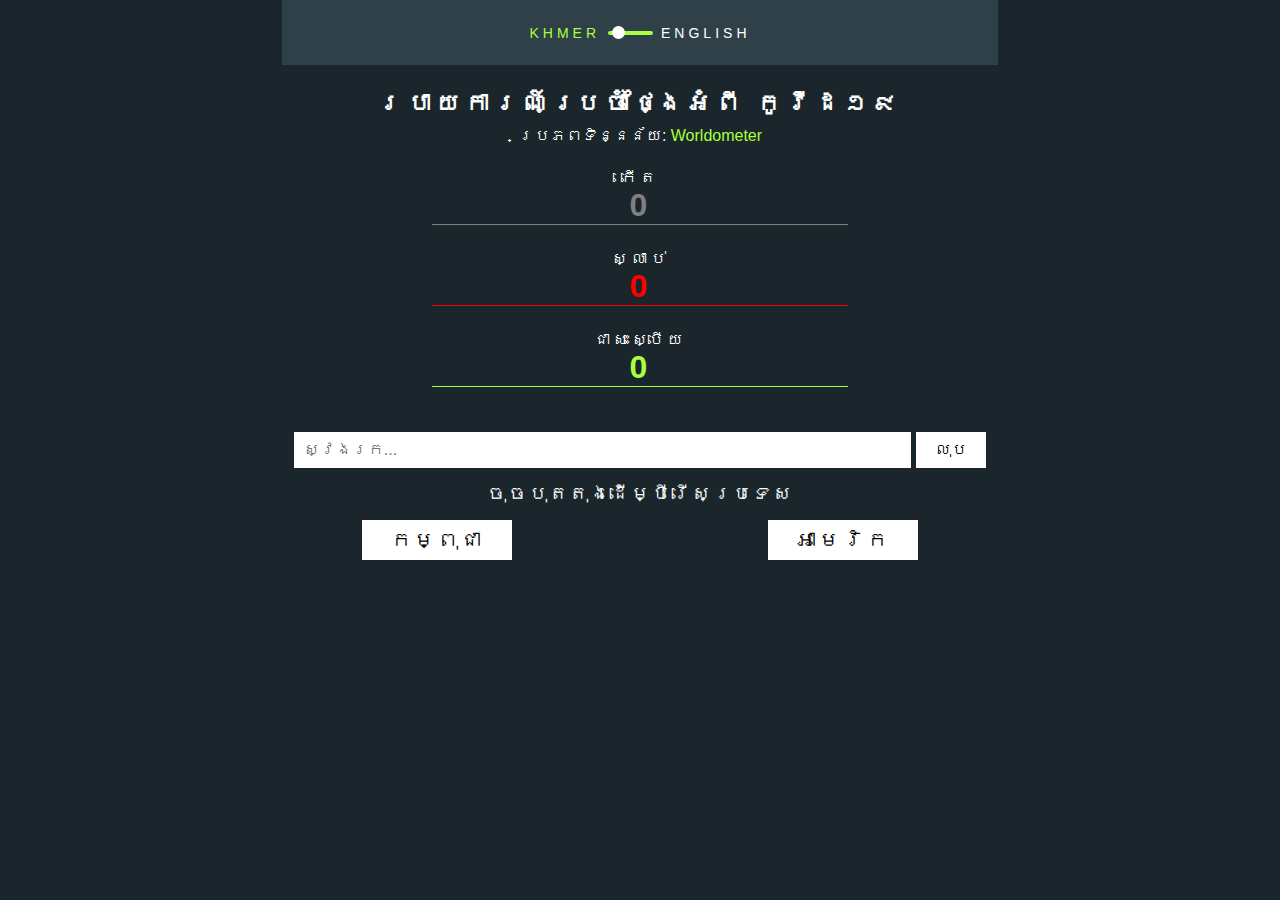
==== commit 8cfb0243: "Revert "test new site"" ====
--- a/index.html
+++ b/index.html
@@ -1 +1 @@
-<!doctype html><html lang="en"><head><meta charset="utf-8"/><link rel="icon" href="/favicon.ico"/><meta name="viewport" content="width=device-width,initial-scale=1"/><meta name="theme-color" content="#000000"/><meta name="description" content="Web site created using create-react-app"/><link rel="apple-touch-icon" href="/logo192.png"/><link rel="manifest" href="/manifest.json"/><link href="https://fonts.googleapis.com/css2?family=Righteous&display=swap" rel="stylesheet"><title id="site-title">Mann's Portfolios</title><link href="/static/css/main.3e26f82a.chunk.css" rel="stylesheet"></head><body><noscript>You need to enable JavaScript to run this app.</noscript><div id="root"></div><script>!function(e){function r(r){for(var n,l,p=r[0],f=r[1],i=r[2],c=0,s=[];c<p.length;c++)l=p[c],Object.prototype.hasOwnProperty.call(o,l)&&o[l]&&s.push(o[l][0]),o[l]=0;for(n in f)Object.prototype.hasOwnProperty.call(f,n)&&(e[n]=f[n]);for(a&&a(r);s.length;)s.shift()();return u.push.apply(u,i||[]),t()}function t(){for(var e,r=0;r<u.length;r++){for(var t=u[r],n=!0,p=1;p<t.length;p++){var f=t[p];0!==o[f]&&(n=!1)}n&&(u.splice(r--,1),e=l(l.s=t[0]))}return e}var n={},o={1:0},u=[];function l(r){if(n[r])return n[r].exports;var t=n[r]={i:r,l:!1,exports:{}};return e[r].call(t.exports,t,t.exports,l),t.l=!0,t.exports}l.m=e,l.c=n,l.d=function(e,r,t){l.o(e,r)||Object.defineProperty(e,r,{enumerable:!0,get:t})},l.r=function(e){"undefined"!=typeof Symbol&&Symbol.toStringTag&&Object.defineProperty(e,Symbol.toStringTag,{value:"Module"}),Object.defineProperty(e,"__esModule",{value:!0})},l.t=function(e,r){if(1&r&&(e=l(e)),8&r)return e;if(4&r&&"object"==typeof e&&e&&e.__esModule)return e;var t=Object.create(null);if(l.r(t),Object.defineProperty(t,"default",{enumerable:!0,value:e}),2&r&&"string"!=typeof e)for(var n in e)l.d(t,n,function(r){return e[r]}.bind(null,n));return t},l.n=function(e){var r=e&&e.__esModule?function(){return e.default}:function(){return e};return l.d(r,"a",r),r},l.o=function(e,r){return Object.prototype.hasOwnProperty.call(e,r)},l.p="/";var p=this.webpackJsonpmthepresence=this.webpackJsonpmthepresence||[],f=p.push.bind(p);p.push=r,p=p.slice();for(var i=0;i<p.length;i++)r(p[i]);var a=f;t()}([])</script><script src="/static/js/2.efc1e8a1.chunk.js"></script><script src="/static/js/main.3026cfb9.chunk.js"></script></body></html>+<!doctype html><html lang="en"><head><meta charset="utf-8"/><meta name="viewport" content="width=device-width,initial-scale=1,shrink-to-fit=no"/><meta name="theme-color" content="#000000"/><link rel="manifest" href="/manifest.json"/><link rel="shortcut icon" href="/favicon1.ico"><meta property="og:title" content="COVID-19"><meta property="og:image" content="https://cdn.glitch.com/d9f941ae-f461-41f4-90dd-05b811b2f97f%2Fkhmercovid.png?v=1586305640397"><link rel="apple-touch-icon" href="/apple-touch-icon.png"><title id="site-title" lang="km">របាយការណ៍ប្រចាំថ្ងៃ​ COVID-19</title><link href="/static/css/main.f4e30246.chunk.css" rel="stylesheet"></head><body><noscript>You need to enable JavaScript to run this app.</noscript><div id="root"></div><div class="glitchButton" style="position:fixed;top:20px;right:20px"></div><script>!function(e){function r(r){for(var n,a,p=r[0],l=r[1],f=r[2],c=0,s=[];c<p.length;c++)a=p[c],Object.prototype.hasOwnProperty.call(o,a)&&o[a]&&s.push(o[a][0]),o[a]=0;for(n in l)Object.prototype.hasOwnProperty.call(l,n)&&(e[n]=l[n]);for(i&&i(r);s.length;)s.shift()();return u.push.apply(u,f||[]),t()}function t(){for(var e,r=0;r<u.length;r++){for(var t=u[r],n=!0,p=1;p<t.length;p++){var l=t[p];0!==o[l]&&(n=!1)}n&&(u.splice(r--,1),e=a(a.s=t[0]))}return e}var n={},o={1:0},u=[];function a(r){if(n[r])return n[r].exports;var t=n[r]={i:r,l:!1,exports:{}};return e[r].call(t.exports,t,t.exports,a),t.l=!0,t.exports}a.m=e,a.c=n,a.d=function(e,r,t){a.o(e,r)||Object.defineProperty(e,r,{enumerable:!0,get:t})},a.r=function(e){"undefined"!=typeof Symbol&&Symbol.toStringTag&&Object.defineProperty(e,Symbol.toStringTag,{value:"Module"}),Object.defineProperty(e,"__esModule",{value:!0})},a.t=function(e,r){if(1&r&&(e=a(e)),8&r)return e;if(4&r&&"object"==typeof e&&e&&e.__esModule)return e;var t=Object.create(null);if(a.r(t),Object.defineProperty(t,"default",{enumerable:!0,value:e}),2&r&&"string"!=typeof e)for(var n in e)a.d(t,n,function(r){return e[r]}.bind(null,n));return t},a.n=function(e){var r=e&&e.__esModule?function(){return e.default}:function(){return e};return a.d(r,"a",r),r},a.o=function(e,r){return Object.prototype.hasOwnProperty.call(e,r)},a.p="/";var p=this["webpackJsonpstarter-react-app"]=this["webpackJsonpstarter-react-app"]||[],l=p.push.bind(p);p.push=r,p=p.slice();for(var f=0;f<p.length;f++)r(p[f]);var i=l;t()}([])</script><script src="/static/js/2.c45d317d.chunk.js"></script><script src="/static/js/main.0e5fdb4c.chunk.js"></script></body><script src="https://button.glitch.me/button.js"></script></html>--- a/static/css/main.f4e30246.chunk.css
+++ b/static/css/main.f4e30246.chunk.css
@@ -0,0 +1,2 @@
+body{margin:0;padding:0;font-family:-apple-system,BlinkMacSystemFont,"Segoe UI","Roboto","Oxygen","Ubuntu","Cantarell","Fira Sans","Droid Sans","Helvetica Neue",sans-serif;-webkit-font-smoothing:antialiased;-moz-osx-font-smoothing:grayscale}code{font-family:source-code-pro,Menlo,Monaco,Consolas,"Courier New",monospace}*{margin:0;padding:0}:root{--grey-color:grey;--red-color:red;--green-color:#a8ff3e;--blue-color:#0f4c81;--white-color:#fff;--background-color:#1b262c;--backdrop-color:#304048;--switch-height:4px;--switch-width:45px;--slider-button-width:13px;--slider-button-height:13px}.world-total:lang(en){font-family:"Times New Roman",Times,serif}body,html{width:100%;height:100%;background:#1b262c;background:var(--background-color)}.daily-report{text-align:center;padding:0 1em 1em;width:65%;margin:0 auto;color:#fff}.language-switch{background:#304048;background:var(--backdrop-color);display:flex;justify-content:center;align-items:center;height:65px;width:86%;margin:0 auto}.language-switch-english,.language-switch-khmer{background:none;border:none;color:#fff;font-size:14px;letter-spacing:4px;cursor:pointer;text-transform:uppercase}.language-switch-english:focus,.language-switch-khmer:focus{outline:none}.language-switch-english-active,.language-switch-khmer-active{background:none;color:#a8ff3e;color:var(--green-color);font-size:14px}.switch{margin:0 8px;position:relative;display:inline-block;width:45px;width:var(--switch-width);height:4px;height:var(--switch-height)}.switch input{opacity:0;width:0;height:0}.slider{cursor:pointer;top:0;left:0;bottom:0;background-color:#a8ff3e;background-color:var(--green-color)}.slider,.slider:before{position:absolute;right:0;transition:.4s}.slider:before{content:"";height:13px;height:var(--slider-button-height);width:13px;width:var(--slider-button-width);left:4px;bottom:-4px;background-color:#fff}input:checked+.slider{background-color:#a8ff3e;background-color:var(--green-color)}input:focus+.slider{box-shadow:0 0 1px #a8ff3e;box-shadow:0 0 1px var(--green-color)}input:checked+.slider:before{transform:translateX(24.5px);transform:translateX(calc(var(--switch-width) - 20.5px))}.slider.round{border-radius:34px}.slider.round:before{border-radius:50%}.daily-report-title{margin-top:1em;margin-bottom:0;font-size:24px;font-weight:700;letter-spacing:5px}.daily-report-updated{margin-top:10px;margin-bottom:10px}.data-source{color:#a8ff3e}.data-source:link{text-decoration:none}.data-source:visited{color:grey}.world-total{letter-spacing:3px;margin:0 auto 10px;padding-top:24px;padding-bottom:10px;text-align:center}.world-total-number{font-weight:700;font-size:2em;width:50%;border-bottom:1px solid;margin:0 auto 25px}.world-total-cases{color:grey}.world-total-deaths{color:red}.world-total-recovered{color:#a8ff3e}.searchbar{margin-bottom:20px}.searchbar-button{display:flex;justify-content:space-around;font-size:1.3em}.cambodia,.usa{border:none;width:150px;height:40px;font-size:1em;text-transform:uppercase;background:#fff}.cambodia{letter-spacing:2px;margin-left:10px;padding-left:10px;padding-right:10px}.cambodia-active,.usa-active{background:#0f4c81;background:var(--blue-color);color:#fff;font-weight:700}.usa{letter-spacing:3px;margin-right:10px}.cambodia:active,.usa:active{background:#0f4c81;background:var(--blue-color);color:#fff}.search-bar-textbox{width:73%;height:36px;padding-left:10px;margin:0;border:none;font-size:16px}.search-bar-clear-button{height:36px;width:70px;padding:0;font-size:16px;line-height:8px;border:none;margin:0 0 0 5px;background:#fff}.search-bar-clear-button:hover{background:#0f4c81;background:var(--blue-color);color:#fff}.search-bar-option{font-size:1.2em;letter-spacing:1.5px;margin:15px}.report-card{display:flex;flex-direction:column;justify-content:center;margin:25px auto;width:80%;color:#fff}.report-card-header{text-align:center;background:#0f4c81;font-weight:700;font-size:1.8em;padding-top:.2em;padding-bottom:.2em;text-transform:uppercase;letter-spacing:4px}.report-card-body{display:flex;line-height:2.3em;background:#235952}.lists{padding:20px 10px 20px 70px;text-align:left;display:grid;grid-template-columns:1fr auto auto;font-size:1.5em;letter-spacing:1px}.end-section-today,.end-section-total{margin-bottom:10px;padding-bottom:10px}.list-amount{padding-left:15px;padding-right:15px;font-weight:700}.report-card-body-flag{margin-left:auto;padding-right:70px;height:100px;width:200px;align-self:center}@media (max-width:1275px){.daily-report{text-align:center;width:100%;margin:0 auto;padding:0}.report-card{margin:15px auto;width:100%}.report-card-body{flex-direction:column}.lists{text-align:left;font-size:1.5em;margin-bottom:0;align-self:center}.lists>li{list-style:none}.report-card-body-flag{margin:15px 0 25px;padding:0;height:100px;width:200px;align-self:center}}@media (max-width:600px){.daily-report{text-align:center;width:100%;margin:0 auto;padding:0}.language-switch{width:100%}.report-card{margin:15px auto;width:100%}.report-card-body{flex-direction:column}.lists{padding-left:0;font-size:1.2em;margin-bottom:0;align-self:center;text-align:justify}.lists>li{list-style:none}.report-card-body-flag{margin:15px 0 25px;padding:0;height:100px;width:200px;align-self:center}}@media (max-width:400px){.daily-report{text-align:center;width:100%;margin:0 auto;padding:0}.report-card{margin:15px auto;width:100%}.report-card-body{flex-direction:column}.lists{padding-left:0;font-size:1.2em;margin-bottom:0;align-self:center;text-align:justify}.lists>li{list-style:none}.report-card-body-flag{margin:15px 0 25px;padding:0;height:100px;width:200px;align-self:center}}
+/*# sourceMappingURL=main.f4e30246.chunk.css.map */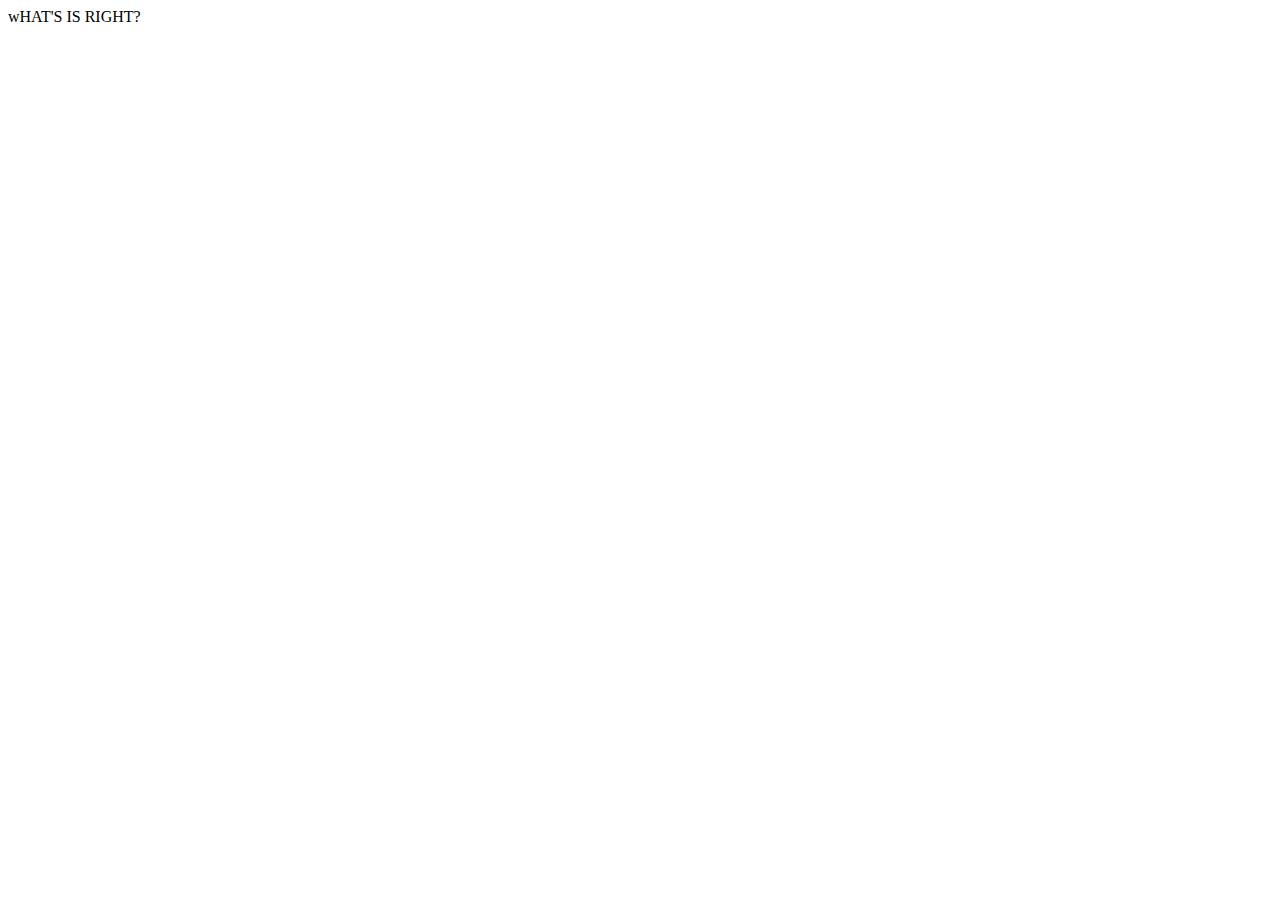
==== commit 6566c10d: "test development branch" ====
--- a/index.html
+++ b/index.html
@@ -1 +1,11 @@
-<!doctype html><html lang="en"><head><meta charset="utf-8"/><meta name="viewport" content="width=device-width,initial-scale=1,shrink-to-fit=no"/><meta name="theme-color" content="#000000"/><link rel="manifest" href="/manifest.json"/><link rel="shortcut icon" href="/favicon1.ico"><meta property="og:title" content="COVID-19"><meta property="og:image" content="https://cdn.glitch.com/d9f941ae-f461-41f4-90dd-05b811b2f97f%2Fkhmercovid.png?v=1586305640397"><link rel="apple-touch-icon" href="/apple-touch-icon.png"><title id="site-title" lang="km">របាយការណ៍ប្រចាំថ្ងៃ​ COVID-19</title><link href="/static/css/main.f4e30246.chunk.css" rel="stylesheet"></head><body><noscript>You need to enable JavaScript to run this app.</noscript><div id="root"></div><div class="glitchButton" style="position:fixed;top:20px;right:20px"></div><script>!function(e){function r(r){for(var n,a,p=r[0],l=r[1],f=r[2],c=0,s=[];c<p.length;c++)a=p[c],Object.prototype.hasOwnProperty.call(o,a)&&o[a]&&s.push(o[a][0]),o[a]=0;for(n in l)Object.prototype.hasOwnProperty.call(l,n)&&(e[n]=l[n]);for(i&&i(r);s.length;)s.shift()();return u.push.apply(u,f||[]),t()}function t(){for(var e,r=0;r<u.length;r++){for(var t=u[r],n=!0,p=1;p<t.length;p++){var l=t[p];0!==o[l]&&(n=!1)}n&&(u.splice(r--,1),e=a(a.s=t[0]))}return e}var n={},o={1:0},u=[];function a(r){if(n[r])return n[r].exports;var t=n[r]={i:r,l:!1,exports:{}};return e[r].call(t.exports,t,t.exports,a),t.l=!0,t.exports}a.m=e,a.c=n,a.d=function(e,r,t){a.o(e,r)||Object.defineProperty(e,r,{enumerable:!0,get:t})},a.r=function(e){"undefined"!=typeof Symbol&&Symbol.toStringTag&&Object.defineProperty(e,Symbol.toStringTag,{value:"Module"}),Object.defineProperty(e,"__esModule",{value:!0})},a.t=function(e,r){if(1&r&&(e=a(e)),8&r)return e;if(4&r&&"object"==typeof e&&e&&e.__esModule)return e;var t=Object.create(null);if(a.r(t),Object.defineProperty(t,"default",{enumerable:!0,value:e}),2&r&&"string"!=typeof e)for(var n in e)a.d(t,n,function(r){return e[r]}.bind(null,n));return t},a.n=function(e){var r=e&&e.__esModule?function(){return e.default}:function(){return e};return a.d(r,"a",r),r},a.o=function(e,r){return Object.prototype.hasOwnProperty.call(e,r)},a.p="/";var p=this["webpackJsonpstarter-react-app"]=this["webpackJsonpstarter-react-app"]||[],l=p.push.bind(p);p.push=r,p=p.slice();for(var f=0;f<p.length;f++)r(p[f]);var i=l;t()}([])</script><script src="/static/js/2.c45d317d.chunk.js"></script><script src="/static/js/main.0e5fdb4c.chunk.js"></script></body><script src="https://button.glitch.me/button.js"></script></html>+<!DOCTYPE html>
+<html lang="en">
+<head>
+    <meta charset="UTF-8">
+    <meta name="viewport" content="width=device-width, initial-scale=1.0">
+    <title>Document</title>
+</head>
+<body>
+    wHAT'S IS RIGHT?
+</body>
+</html>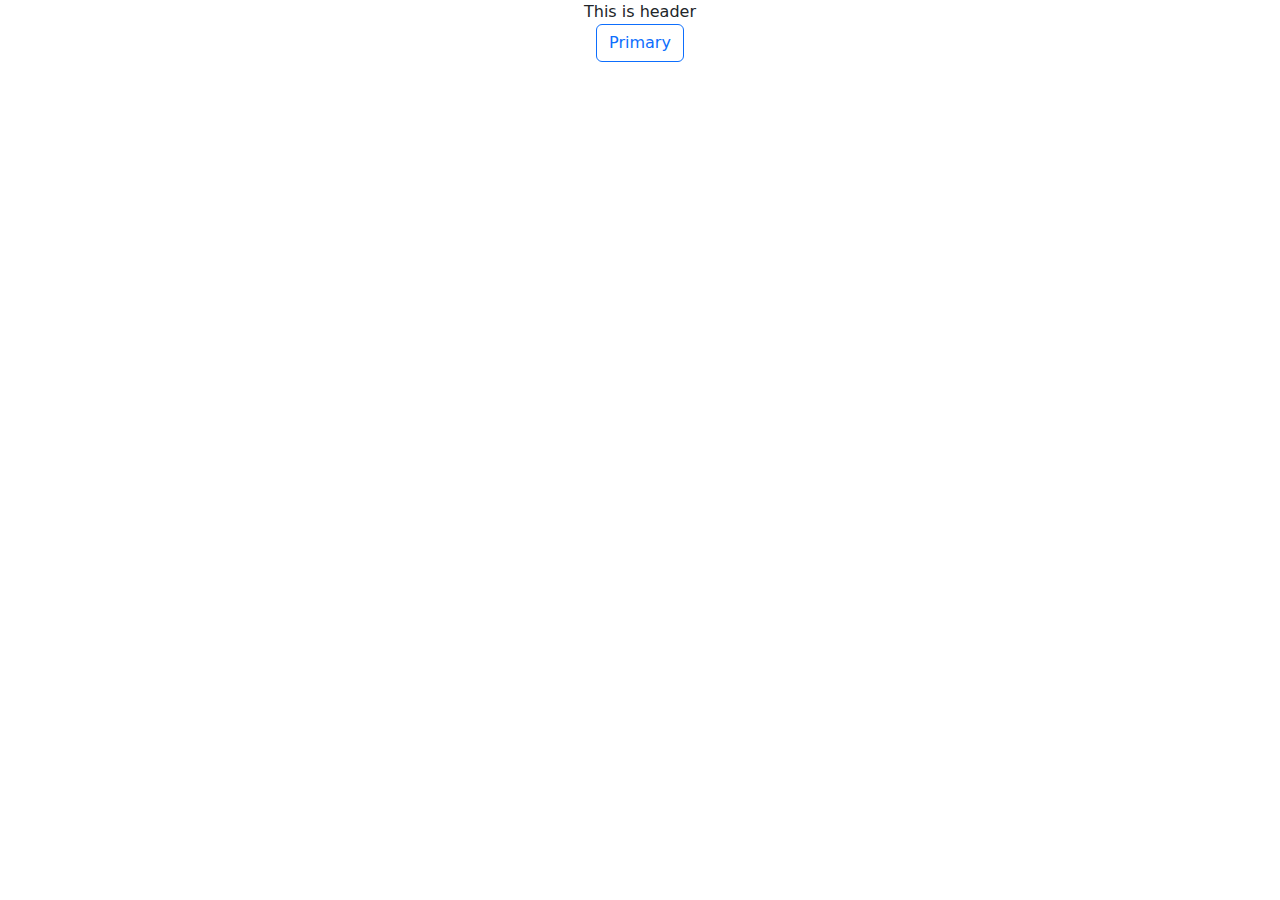
==== commit 7aa3e1d1: "Updates" ====
--- a/index.html
+++ b/index.html
@@ -1,11 +1 @@
-<!DOCTYPE html>
-<html lang="en">
-<head>
-    <meta charset="UTF-8">
-    <meta name="viewport" content="width=device-width, initial-scale=1.0">
-    <title>Document</title>
-</head>
-<body>
-    wHAT'S IS RIGHT?
-</body>
-</html>+<!doctype html><html lang="en"><head><meta charset="utf-8"/><link rel="icon" href="/favicon.ico"/><meta name="viewport" content="width=device-width,initial-scale=1"/><meta name="theme-color" content="#000000"/><meta name="description" content="Web site created using create-react-app"/><link rel="apple-touch-icon" href="/logo192.png"/><link rel="manifest" href="/manifest.json"/><title>My Portfolios</title><script defer="defer" src="/static/js/main.5883dc74.js"></script><link href="/static/css/main.b1d7ec7b.css" rel="stylesheet"></head><body><noscript>You need to enable JavaScript to run this app.</noscript><div id="root"></div></body></html>--- a/static/css/main.b1d7ec7b.css
+++ b/static/css/main.b1d7ec7b.css
@@ -0,0 +1,6 @@
+@charset "UTF-8";body{-webkit-font-smoothing:antialiased;-moz-osx-font-smoothing:grayscale;font-family:-apple-system,BlinkMacSystemFont,Segoe UI,Roboto,Oxygen,Ubuntu,Cantarell,Fira Sans,Droid Sans,Helvetica Neue,sans-serif}code{font-family:source-code-pro,Menlo,Monaco,Consolas,Courier New,monospace}.App{text-align:center}.App-logo{height:40vmin;pointer-events:none}@media (prefers-reduced-motion:no-preference){.App-logo{animation:App-logo-spin 20s linear infinite}}.App-header{align-items:center;background-color:#282c34;color:#fff;display:flex;flex-direction:column;font-size:calc(10px + 2vmin);justify-content:center;min-height:100vh}.App-link{color:#61dafb}@keyframes App-logo-spin{0%{transform:rotate(0deg)}to{transform:rotate(1turn)}}/*!
+ * Bootstrap  v5.3.2 (https://getbootstrap.com/)
+ * Copyright 2011-2023 The Bootstrap Authors
+ * Licensed under MIT (https://github.com/twbs/bootstrap/blob/main/LICENSE)
+ */:root,[data-bs-theme=light]{--bs-blue:#0d6efd;--bs-indigo:#6610f2;--bs-purple:#6f42c1;--bs-pink:#d63384;--bs-red:#dc3545;--bs-orange:#fd7e14;--bs-yellow:#ffc107;--bs-green:#198754;--bs-teal:#20c997;--bs-cyan:#0dcaf0;--bs-black:#000;--bs-white:#fff;--bs-gray:#6c757d;--bs-gray-dark:#343a40;--bs-gray-100:#f8f9fa;--bs-gray-200:#e9ecef;--bs-gray-300:#dee2e6;--bs-gray-400:#ced4da;--bs-gray-500:#adb5bd;--bs-gray-600:#6c757d;--bs-gray-700:#495057;--bs-gray-800:#343a40;--bs-gray-900:#212529;--bs-primary:#0d6efd;--bs-secondary:#6c757d;--bs-success:#198754;--bs-info:#0dcaf0;--bs-warning:#ffc107;--bs-danger:#dc3545;--bs-light:#f8f9fa;--bs-dark:#212529;--bs-primary-rgb:13,110,253;--bs-secondary-rgb:108,117,125;--bs-success-rgb:25,135,84;--bs-info-rgb:13,202,240;--bs-warning-rgb:255,193,7;--bs-danger-rgb:220,53,69;--bs-light-rgb:248,249,250;--bs-dark-rgb:33,37,41;--bs-primary-text-emphasis:#052c65;--bs-secondary-text-emphasis:#2b2f32;--bs-success-text-emphasis:#0a3622;--bs-info-text-emphasis:#055160;--bs-warning-text-emphasis:#664d03;--bs-danger-text-emphasis:#58151c;--bs-light-text-emphasis:#495057;--bs-dark-text-emphasis:#495057;--bs-primary-bg-subtle:#cfe2ff;--bs-secondary-bg-subtle:#e2e3e5;--bs-success-bg-subtle:#d1e7dd;--bs-info-bg-subtle:#cff4fc;--bs-warning-bg-subtle:#fff3cd;--bs-danger-bg-subtle:#f8d7da;--bs-light-bg-subtle:#fcfcfd;--bs-dark-bg-subtle:#ced4da;--bs-primary-border-subtle:#9ec5fe;--bs-secondary-border-subtle:#c4c8cb;--bs-success-border-subtle:#a3cfbb;--bs-info-border-subtle:#9eeaf9;--bs-warning-border-subtle:#ffe69c;--bs-danger-border-subtle:#f1aeb5;--bs-light-border-subtle:#e9ecef;--bs-dark-border-subtle:#adb5bd;--bs-white-rgb:255,255,255;--bs-black-rgb:0,0,0;--bs-font-sans-serif:system-ui,-apple-system,"Segoe UI",Roboto,"Helvetica Neue","Noto Sans","Liberation Sans",Arial,sans-serif,"Apple Color Emoji","Segoe UI Emoji","Segoe UI Symbol","Noto Color Emoji";--bs-font-monospace:SFMono-Regular,Menlo,Monaco,Consolas,"Liberation Mono","Courier New",monospace;--bs-gradient:linear-gradient(180deg,#ffffff26,#fff0);--bs-body-font-family:var(--bs-font-sans-serif);--bs-body-font-size:1rem;--bs-body-font-weight:400;--bs-body-line-height:1.5;--bs-body-color:#212529;--bs-body-color-rgb:33,37,41;--bs-body-bg:#fff;--bs-body-bg-rgb:255,255,255;--bs-emphasis-color:#000;--bs-emphasis-color-rgb:0,0,0;--bs-secondary-color:#212529bf;--bs-secondary-color-rgb:33,37,41;--bs-secondary-bg:#e9ecef;--bs-secondary-bg-rgb:233,236,239;--bs-tertiary-color:#21252980;--bs-tertiary-color-rgb:33,37,41;--bs-tertiary-bg:#f8f9fa;--bs-tertiary-bg-rgb:248,249,250;--bs-heading-color:inherit;--bs-link-color:#0d6efd;--bs-link-color-rgb:13,110,253;--bs-link-decoration:underline;--bs-link-hover-color:#0a58ca;--bs-link-hover-color-rgb:10,88,202;--bs-code-color:#d63384;--bs-highlight-color:#212529;--bs-highlight-bg:#fff3cd;--bs-border-width:1px;--bs-border-style:solid;--bs-border-color:#dee2e6;--bs-border-color-translucent:rgba(0,0,0,.175);--bs-border-radius:0.375rem;--bs-border-radius-sm:0.25rem;--bs-border-radius-lg:0.5rem;--bs-border-radius-xl:1rem;--bs-border-radius-xxl:2rem;--bs-border-radius-2xl:var(--bs-border-radius-xxl);--bs-border-radius-pill:50rem;--bs-box-shadow:0 0.5rem 1rem #00000026;--bs-box-shadow-sm:0 0.125rem 0.25rem rgba(0,0,0,.075);--bs-box-shadow-lg:0 1rem 3rem rgba(0,0,0,.175);--bs-box-shadow-inset:inset 0 1px 2px rgba(0,0,0,.075);--bs-focus-ring-width:0.25rem;--bs-focus-ring-opacity:0.25;--bs-focus-ring-color:#0d6efd40;--bs-form-valid-color:#198754;--bs-form-valid-border-color:#198754;--bs-form-invalid-color:#dc3545;--bs-form-invalid-border-color:#dc3545}[data-bs-theme=dark]{--bs-body-color:#dee2e6;--bs-body-color-rgb:222,226,230;--bs-body-bg:#212529;--bs-body-bg-rgb:33,37,41;--bs-emphasis-color:#fff;--bs-emphasis-color-rgb:255,255,255;--bs-secondary-color:#dee2e6bf;--bs-secondary-color-rgb:222,226,230;--bs-secondary-bg:#343a40;--bs-secondary-bg-rgb:52,58,64;--bs-tertiary-color:#dee2e680;--bs-tertiary-color-rgb:222,226,230;--bs-tertiary-bg:#2b3035;--bs-tertiary-bg-rgb:43,48,53;--bs-primary-text-emphasis:#6ea8fe;--bs-secondary-text-emphasis:#a7acb1;--bs-success-text-emphasis:#75b798;--bs-info-text-emphasis:#6edff6;--bs-warning-text-emphasis:#ffda6a;--bs-danger-text-emphasis:#ea868f;--bs-light-text-emphasis:#f8f9fa;--bs-dark-text-emphasis:#dee2e6;--bs-primary-bg-subtle:#031633;--bs-secondary-bg-subtle:#161719;--bs-success-bg-subtle:#051b11;--bs-info-bg-subtle:#032830;--bs-warning-bg-subtle:#332701;--bs-danger-bg-subtle:#2c0b0e;--bs-light-bg-subtle:#343a40;--bs-dark-bg-subtle:#1a1d20;--bs-primary-border-subtle:#084298;--bs-secondary-border-subtle:#41464b;--bs-success-border-subtle:#0f5132;--bs-info-border-subtle:#087990;--bs-warning-border-subtle:#997404;--bs-danger-border-subtle:#842029;--bs-light-border-subtle:#495057;--bs-dark-border-subtle:#343a40;--bs-heading-color:inherit;--bs-link-color:#6ea8fe;--bs-link-hover-color:#8bb9fe;--bs-link-color-rgb:110,168,254;--bs-link-hover-color-rgb:139,185,254;--bs-code-color:#e685b5;--bs-highlight-color:#dee2e6;--bs-highlight-bg:#664d03;--bs-border-color:#495057;--bs-border-color-translucent:#ffffff26;--bs-form-valid-color:#75b798;--bs-form-valid-border-color:#75b798;--bs-form-invalid-color:#ea868f;--bs-form-invalid-border-color:#ea868f;color-scheme:dark}*,:after,:before{box-sizing:border-box}@media (prefers-reduced-motion:no-preference){:root{scroll-behavior:smooth}}body{-webkit-text-size-adjust:100%;-webkit-tap-highlight-color:transparent;background-color:#fff;background-color:var(--bs-body-bg);color:#212529;color:var(--bs-body-color);font-family:system-ui,-apple-system,Segoe UI,Roboto,Helvetica Neue,Noto Sans,Liberation Sans,Arial,sans-serif,Apple Color Emoji,Segoe UI Emoji,Segoe UI Symbol,Noto Color Emoji;font-family:var(--bs-body-font-family);font-size:1rem;font-size:var(--bs-body-font-size);font-weight:400;font-weight:var(--bs-body-font-weight);line-height:1.5;line-height:var(--bs-body-line-height);margin:0;text-align:var(--bs-body-text-align)}hr{border:0;border-top:1px solid;border-top:var(--bs-border-width) solid;color:inherit;margin:1rem 0;opacity:.25}.h1,.h2,.h3,.h4,.h5,.h6,h1,h2,h3,h4,h5,h6{color:inherit;color:var(--bs-heading-color);font-weight:500;line-height:1.2;margin-bottom:.5rem;margin-top:0}.h1,h1{font-size:calc(1.375rem + 1.5vw)}@media (min-width:1200px){.h1,h1{font-size:2.5rem}}.h2,h2{font-size:calc(1.325rem + .9vw)}@media (min-width:1200px){.h2,h2{font-size:2rem}}.h3,h3{font-size:calc(1.3rem + .6vw)}@media (min-width:1200px){.h3,h3{font-size:1.75rem}}.h4,h4{font-size:calc(1.275rem + .3vw)}@media (min-width:1200px){.h4,h4{font-size:1.5rem}}.h5,h5{font-size:1.25rem}.h6,h6{font-size:1rem}p{margin-bottom:1rem;margin-top:0}abbr[title]{cursor:help;-webkit-text-decoration:underline dotted;text-decoration:underline dotted;-webkit-text-decoration-skip-ink:none;text-decoration-skip-ink:none}address{font-style:normal;line-height:inherit;margin-bottom:1rem}ol,ul{padding-left:2rem}dl,ol,ul{margin-bottom:1rem;margin-top:0}ol ol,ol ul,ul ol,ul ul{margin-bottom:0}dt{font-weight:700}dd{margin-bottom:.5rem;margin-left:0}blockquote{margin:0 0 1rem}b,strong{font-weight:bolder}.small,small{font-size:.875em}.mark,mark{background-color:#fff3cd;background-color:var(--bs-highlight-bg);color:#212529;color:var(--bs-highlight-color);padding:.1875em}sub,sup{font-size:.75em;line-height:0;position:relative;vertical-align:initial}sub{bottom:-.25em}sup{top:-.5em}a{color:#0d6efd;color:rgba(var(--bs-link-color-rgb),var(--bs-link-opacity,1));text-decoration:underline}a:hover{--bs-link-color-rgb:var(--bs-link-hover-color-rgb)}a:not([href]):not([class]),a:not([href]):not([class]):hover{color:inherit;text-decoration:none}code,kbd,pre,samp{font-family:SFMono-Regular,Menlo,Monaco,Consolas,Liberation Mono,Courier New,monospace;font-family:var(--bs-font-monospace);font-size:1em}pre{display:block;font-size:.875em;margin-bottom:1rem;margin-top:0;overflow:auto}pre code{color:inherit;font-size:inherit;word-break:normal}code{word-wrap:break-word;color:#d63384;color:var(--bs-code-color);font-size:.875em}a>code{color:inherit}kbd{background-color:#212529;background-color:var(--bs-body-color);border-radius:.25rem;color:#fff;color:var(--bs-body-bg);font-size:.875em;padding:.1875rem .375rem}kbd kbd{font-size:1em;padding:0}figure{margin:0 0 1rem}img,svg{vertical-align:middle}table{border-collapse:collapse;caption-side:bottom}caption{color:#212529bf;color:var(--bs-secondary-color);padding-bottom:.5rem;padding-top:.5rem;text-align:left}th{text-align:inherit;text-align:-webkit-match-parent}tbody,td,tfoot,th,thead,tr{border:0 solid;border-color:inherit}label{display:inline-block}button{border-radius:0}button:focus:not(:focus-visible){outline:0}button,input,optgroup,select,textarea{font-family:inherit;font-size:inherit;line-height:inherit;margin:0}button,select{text-transform:none}[role=button]{cursor:pointer}select{word-wrap:normal}select:disabled{opacity:1}[list]:not([type=date]):not([type=datetime-local]):not([type=month]):not([type=week]):not([type=time])::-webkit-calendar-picker-indicator{display:none!important}[type=button],[type=reset],[type=submit],button{-webkit-appearance:button}[type=button]:not(:disabled),[type=reset]:not(:disabled),[type=submit]:not(:disabled),button:not(:disabled){cursor:pointer}::-moz-focus-inner{border-style:none;padding:0}textarea{resize:vertical}fieldset{border:0;margin:0;min-width:0;padding:0}legend{float:left;font-size:calc(1.275rem + .3vw);line-height:inherit;margin-bottom:.5rem;padding:0;width:100%}@media (min-width:1200px){legend{font-size:1.5rem}}legend+*{clear:left}::-webkit-datetime-edit-day-field,::-webkit-datetime-edit-fields-wrapper,::-webkit-datetime-edit-hour-field,::-webkit-datetime-edit-minute,::-webkit-datetime-edit-month-field,::-webkit-datetime-edit-text,::-webkit-datetime-edit-year-field{padding:0}::-webkit-inner-spin-button{height:auto}[type=search]{-webkit-appearance:textfield;outline-offset:-2px}::-webkit-search-decoration{-webkit-appearance:none}::-webkit-color-swatch-wrapper{padding:0}::-webkit-file-upload-button{-webkit-appearance:button;font:inherit}::file-selector-button{-webkit-appearance:button;font:inherit}output{display:inline-block}iframe{border:0}summary{cursor:pointer;display:list-item}progress{vertical-align:initial}[hidden]{display:none!important}.lead{font-size:1.25rem;font-weight:300}.display-1{font-size:calc(1.625rem + 4.5vw);font-weight:300;line-height:1.2}@media (min-width:1200px){.display-1{font-size:5rem}}.display-2{font-size:calc(1.575rem + 3.9vw);font-weight:300;line-height:1.2}@media (min-width:1200px){.display-2{font-size:4.5rem}}.display-3{font-size:calc(1.525rem + 3.3vw);font-weight:300;line-height:1.2}@media (min-width:1200px){.display-3{font-size:4rem}}.display-4{font-size:calc(1.475rem + 2.7vw);font-weight:300;line-height:1.2}@media (min-width:1200px){.display-4{font-size:3.5rem}}.display-5{font-size:calc(1.425rem + 2.1vw);font-weight:300;line-height:1.2}@media (min-width:1200px){.display-5{font-size:3rem}}.display-6{font-size:calc(1.375rem + 1.5vw);font-weight:300;line-height:1.2}@media (min-width:1200px){.display-6{font-size:2.5rem}}.list-inline,.list-unstyled{list-style:none;padding-left:0}.list-inline-item{display:inline-block}.list-inline-item:not(:last-child){margin-right:.5rem}.initialism{font-size:.875em;text-transform:uppercase}.blockquote{font-size:1.25rem;margin-bottom:1rem}.blockquote>:last-child{margin-bottom:0}.blockquote-footer{color:#6c757d;font-size:.875em;margin-bottom:1rem;margin-top:-1rem}.blockquote-footer:before{content:"— "}.img-fluid,.img-thumbnail{height:auto;max-width:100%}.img-thumbnail{background-color:#fff;background-color:var(--bs-body-bg);border:1px solid #dee2e6;border:var(--bs-border-width) solid var(--bs-border-color);border-radius:.375rem;border-radius:var(--bs-border-radius);padding:.25rem}.figure{display:inline-block}.figure-img{line-height:1;margin-bottom:.5rem}.figure-caption{color:#212529bf;color:var(--bs-secondary-color);font-size:.875em}.container,.container-fluid,.container-lg,.container-md,.container-sm,.container-xl,.container-xxl{--bs-gutter-x:1.5rem;--bs-gutter-y:0;margin-left:auto;margin-right:auto;padding-left:calc(var(--bs-gutter-x)*.5);padding-right:calc(var(--bs-gutter-x)*.5);width:100%}@media (min-width:576px){.container,.container-sm{max-width:540px}}@media (min-width:768px){.container,.container-md,.container-sm{max-width:720px}}@media (min-width:992px){.container,.container-lg,.container-md,.container-sm{max-width:960px}}@media (min-width:1200px){.container,.container-lg,.container-md,.container-sm,.container-xl{max-width:1140px}}@media (min-width:1400px){.container,.container-lg,.container-md,.container-sm,.container-xl,.container-xxl{max-width:1320px}}:root{--bs-breakpoint-xs:0;--bs-breakpoint-sm:576px;--bs-breakpoint-md:768px;--bs-breakpoint-lg:992px;--bs-breakpoint-xl:1200px;--bs-breakpoint-xxl:1400px}.row{--bs-gutter-x:1.5rem;--bs-gutter-y:0;display:flex;flex-wrap:wrap;margin-left:calc(var(--bs-gutter-x)*-.5);margin-right:calc(var(--bs-gutter-x)*-.5);margin-top:calc(var(--bs-gutter-y)*-1)}.row>*{flex-shrink:0;margin-top:var(--bs-gutter-y);max-width:100%;padding-left:calc(var(--bs-gutter-x)*.5);padding-right:calc(var(--bs-gutter-x)*.5);width:100%}.col{flex:1 0}.row-cols-auto>*{flex:0 0 auto;width:auto}.row-cols-1>*{flex:0 0 auto;width:100%}.row-cols-2>*{flex:0 0 auto;width:50%}.row-cols-3>*{flex:0 0 auto;width:33.33333333%}.row-cols-4>*{flex:0 0 auto;width:25%}.row-cols-5>*{flex:0 0 auto;width:20%}.row-cols-6>*{flex:0 0 auto;width:16.66666667%}.col-auto{flex:0 0 auto;width:auto}.col-1{flex:0 0 auto;width:8.33333333%}.col-2{flex:0 0 auto;width:16.66666667%}.col-3{flex:0 0 auto;width:25%}.col-4{flex:0 0 auto;width:33.33333333%}.col-5{flex:0 0 auto;width:41.66666667%}.col-6{flex:0 0 auto;width:50%}.col-7{flex:0 0 auto;width:58.33333333%}.col-8{flex:0 0 auto;width:66.66666667%}.col-9{flex:0 0 auto;width:75%}.col-10{flex:0 0 auto;width:83.33333333%}.col-11{flex:0 0 auto;width:91.66666667%}.col-12{flex:0 0 auto;width:100%}.offset-1{margin-left:8.33333333%}.offset-2{margin-left:16.66666667%}.offset-3{margin-left:25%}.offset-4{margin-left:33.33333333%}.offset-5{margin-left:41.66666667%}.offset-6{margin-left:50%}.offset-7{margin-left:58.33333333%}.offset-8{margin-left:66.66666667%}.offset-9{margin-left:75%}.offset-10{margin-left:83.33333333%}.offset-11{margin-left:91.66666667%}.g-0,.gx-0{--bs-gutter-x:0}.g-0,.gy-0{--bs-gutter-y:0}.g-1,.gx-1{--bs-gutter-x:0.25rem}.g-1,.gy-1{--bs-gutter-y:0.25rem}.g-2,.gx-2{--bs-gutter-x:0.5rem}.g-2,.gy-2{--bs-gutter-y:0.5rem}.g-3,.gx-3{--bs-gutter-x:1rem}.g-3,.gy-3{--bs-gutter-y:1rem}.g-4,.gx-4{--bs-gutter-x:1.5rem}.g-4,.gy-4{--bs-gutter-y:1.5rem}.g-5,.gx-5{--bs-gutter-x:3rem}.g-5,.gy-5{--bs-gutter-y:3rem}@media (min-width:576px){.col-sm{flex:1 0}.row-cols-sm-auto>*{flex:0 0 auto;width:auto}.row-cols-sm-1>*{flex:0 0 auto;width:100%}.row-cols-sm-2>*{flex:0 0 auto;width:50%}.row-cols-sm-3>*{flex:0 0 auto;width:33.33333333%}.row-cols-sm-4>*{flex:0 0 auto;width:25%}.row-cols-sm-5>*{flex:0 0 auto;width:20%}.row-cols-sm-6>*{flex:0 0 auto;width:16.66666667%}.col-sm-auto{flex:0 0 auto;width:auto}.col-sm-1{flex:0 0 auto;width:8.33333333%}.col-sm-2{flex:0 0 auto;width:16.66666667%}.col-sm-3{flex:0 0 auto;width:25%}.col-sm-4{flex:0 0 auto;width:33.33333333%}.col-sm-5{flex:0 0 auto;width:41.66666667%}.col-sm-6{flex:0 0 auto;width:50%}.col-sm-7{flex:0 0 auto;width:58.33333333%}.col-sm-8{flex:0 0 auto;width:66.66666667%}.col-sm-9{flex:0 0 auto;width:75%}.col-sm-10{flex:0 0 auto;width:83.33333333%}.col-sm-11{flex:0 0 auto;width:91.66666667%}.col-sm-12{flex:0 0 auto;width:100%}.offset-sm-0{margin-left:0}.offset-sm-1{margin-left:8.33333333%}.offset-sm-2{margin-left:16.66666667%}.offset-sm-3{margin-left:25%}.offset-sm-4{margin-left:33.33333333%}.offset-sm-5{margin-left:41.66666667%}.offset-sm-6{margin-left:50%}.offset-sm-7{margin-left:58.33333333%}.offset-sm-8{margin-left:66.66666667%}.offset-sm-9{margin-left:75%}.offset-sm-10{margin-left:83.33333333%}.offset-sm-11{margin-left:91.66666667%}.g-sm-0,.gx-sm-0{--bs-gutter-x:0}.g-sm-0,.gy-sm-0{--bs-gutter-y:0}.g-sm-1,.gx-sm-1{--bs-gutter-x:0.25rem}.g-sm-1,.gy-sm-1{--bs-gutter-y:0.25rem}.g-sm-2,.gx-sm-2{--bs-gutter-x:0.5rem}.g-sm-2,.gy-sm-2{--bs-gutter-y:0.5rem}.g-sm-3,.gx-sm-3{--bs-gutter-x:1rem}.g-sm-3,.gy-sm-3{--bs-gutter-y:1rem}.g-sm-4,.gx-sm-4{--bs-gutter-x:1.5rem}.g-sm-4,.gy-sm-4{--bs-gutter-y:1.5rem}.g-sm-5,.gx-sm-5{--bs-gutter-x:3rem}.g-sm-5,.gy-sm-5{--bs-gutter-y:3rem}}@media (min-width:768px){.col-md{flex:1 0}.row-cols-md-auto>*{flex:0 0 auto;width:auto}.row-cols-md-1>*{flex:0 0 auto;width:100%}.row-cols-md-2>*{flex:0 0 auto;width:50%}.row-cols-md-3>*{flex:0 0 auto;width:33.33333333%}.row-cols-md-4>*{flex:0 0 auto;width:25%}.row-cols-md-5>*{flex:0 0 auto;width:20%}.row-cols-md-6>*{flex:0 0 auto;width:16.66666667%}.col-md-auto{flex:0 0 auto;width:auto}.col-md-1{flex:0 0 auto;width:8.33333333%}.col-md-2{flex:0 0 auto;width:16.66666667%}.col-md-3{flex:0 0 auto;width:25%}.col-md-4{flex:0 0 auto;width:33.33333333%}.col-md-5{flex:0 0 auto;width:41.66666667%}.col-md-6{flex:0 0 auto;width:50%}.col-md-7{flex:0 0 auto;width:58.33333333%}.col-md-8{flex:0 0 auto;width:66.66666667%}.col-md-9{flex:0 0 auto;width:75%}.col-md-10{flex:0 0 auto;width:83.33333333%}.col-md-11{flex:0 0 auto;width:91.66666667%}.col-md-12{flex:0 0 auto;width:100%}.offset-md-0{margin-left:0}.offset-md-1{margin-left:8.33333333%}.offset-md-2{margin-left:16.66666667%}.offset-md-3{margin-left:25%}.offset-md-4{margin-left:33.33333333%}.offset-md-5{margin-left:41.66666667%}.offset-md-6{margin-left:50%}.offset-md-7{margin-left:58.33333333%}.offset-md-8{margin-left:66.66666667%}.offset-md-9{margin-left:75%}.offset-md-10{margin-left:83.33333333%}.offset-md-11{margin-left:91.66666667%}.g-md-0,.gx-md-0{--bs-gutter-x:0}.g-md-0,.gy-md-0{--bs-gutter-y:0}.g-md-1,.gx-md-1{--bs-gutter-x:0.25rem}.g-md-1,.gy-md-1{--bs-gutter-y:0.25rem}.g-md-2,.gx-md-2{--bs-gutter-x:0.5rem}.g-md-2,.gy-md-2{--bs-gutter-y:0.5rem}.g-md-3,.gx-md-3{--bs-gutter-x:1rem}.g-md-3,.gy-md-3{--bs-gutter-y:1rem}.g-md-4,.gx-md-4{--bs-gutter-x:1.5rem}.g-md-4,.gy-md-4{--bs-gutter-y:1.5rem}.g-md-5,.gx-md-5{--bs-gutter-x:3rem}.g-md-5,.gy-md-5{--bs-gutter-y:3rem}}@media (min-width:992px){.col-lg{flex:1 0}.row-cols-lg-auto>*{flex:0 0 auto;width:auto}.row-cols-lg-1>*{flex:0 0 auto;width:100%}.row-cols-lg-2>*{flex:0 0 auto;width:50%}.row-cols-lg-3>*{flex:0 0 auto;width:33.33333333%}.row-cols-lg-4>*{flex:0 0 auto;width:25%}.row-cols-lg-5>*{flex:0 0 auto;width:20%}.row-cols-lg-6>*{flex:0 0 auto;width:16.66666667%}.col-lg-auto{flex:0 0 auto;width:auto}.col-lg-1{flex:0 0 auto;width:8.33333333%}.col-lg-2{flex:0 0 auto;width:16.66666667%}.col-lg-3{flex:0 0 auto;width:25%}.col-lg-4{flex:0 0 auto;width:33.33333333%}.col-lg-5{flex:0 0 auto;width:41.66666667%}.col-lg-6{flex:0 0 auto;width:50%}.col-lg-7{flex:0 0 auto;width:58.33333333%}.col-lg-8{flex:0 0 auto;width:66.66666667%}.col-lg-9{flex:0 0 auto;width:75%}.col-lg-10{flex:0 0 auto;width:83.33333333%}.col-lg-11{flex:0 0 auto;width:91.66666667%}.col-lg-12{flex:0 0 auto;width:100%}.offset-lg-0{margin-left:0}.offset-lg-1{margin-left:8.33333333%}.offset-lg-2{margin-left:16.66666667%}.offset-lg-3{margin-left:25%}.offset-lg-4{margin-left:33.33333333%}.offset-lg-5{margin-left:41.66666667%}.offset-lg-6{margin-left:50%}.offset-lg-7{margin-left:58.33333333%}.offset-lg-8{margin-left:66.66666667%}.offset-lg-9{margin-left:75%}.offset-lg-10{margin-left:83.33333333%}.offset-lg-11{margin-left:91.66666667%}.g-lg-0,.gx-lg-0{--bs-gutter-x:0}.g-lg-0,.gy-lg-0{--bs-gutter-y:0}.g-lg-1,.gx-lg-1{--bs-gutter-x:0.25rem}.g-lg-1,.gy-lg-1{--bs-gutter-y:0.25rem}.g-lg-2,.gx-lg-2{--bs-gutter-x:0.5rem}.g-lg-2,.gy-lg-2{--bs-gutter-y:0.5rem}.g-lg-3,.gx-lg-3{--bs-gutter-x:1rem}.g-lg-3,.gy-lg-3{--bs-gutter-y:1rem}.g-lg-4,.gx-lg-4{--bs-gutter-x:1.5rem}.g-lg-4,.gy-lg-4{--bs-gutter-y:1.5rem}.g-lg-5,.gx-lg-5{--bs-gutter-x:3rem}.g-lg-5,.gy-lg-5{--bs-gutter-y:3rem}}@media (min-width:1200px){.col-xl{flex:1 0}.row-cols-xl-auto>*{flex:0 0 auto;width:auto}.row-cols-xl-1>*{flex:0 0 auto;width:100%}.row-cols-xl-2>*{flex:0 0 auto;width:50%}.row-cols-xl-3>*{flex:0 0 auto;width:33.33333333%}.row-cols-xl-4>*{flex:0 0 auto;width:25%}.row-cols-xl-5>*{flex:0 0 auto;width:20%}.row-cols-xl-6>*{flex:0 0 auto;width:16.66666667%}.col-xl-auto{flex:0 0 auto;width:auto}.col-xl-1{flex:0 0 auto;width:8.33333333%}.col-xl-2{flex:0 0 auto;width:16.66666667%}.col-xl-3{flex:0 0 auto;width:25%}.col-xl-4{flex:0 0 auto;width:33.33333333%}.col-xl-5{flex:0 0 auto;width:41.66666667%}.col-xl-6{flex:0 0 auto;width:50%}.col-xl-7{flex:0 0 auto;width:58.33333333%}.col-xl-8{flex:0 0 auto;width:66.66666667%}.col-xl-9{flex:0 0 auto;width:75%}.col-xl-10{flex:0 0 auto;width:83.33333333%}.col-xl-11{flex:0 0 auto;width:91.66666667%}.col-xl-12{flex:0 0 auto;width:100%}.offset-xl-0{margin-left:0}.offset-xl-1{margin-left:8.33333333%}.offset-xl-2{margin-left:16.66666667%}.offset-xl-3{margin-left:25%}.offset-xl-4{margin-left:33.33333333%}.offset-xl-5{margin-left:41.66666667%}.offset-xl-6{margin-left:50%}.offset-xl-7{margin-left:58.33333333%}.offset-xl-8{margin-left:66.66666667%}.offset-xl-9{margin-left:75%}.offset-xl-10{margin-left:83.33333333%}.offset-xl-11{margin-left:91.66666667%}.g-xl-0,.gx-xl-0{--bs-gutter-x:0}.g-xl-0,.gy-xl-0{--bs-gutter-y:0}.g-xl-1,.gx-xl-1{--bs-gutter-x:0.25rem}.g-xl-1,.gy-xl-1{--bs-gutter-y:0.25rem}.g-xl-2,.gx-xl-2{--bs-gutter-x:0.5rem}.g-xl-2,.gy-xl-2{--bs-gutter-y:0.5rem}.g-xl-3,.gx-xl-3{--bs-gutter-x:1rem}.g-xl-3,.gy-xl-3{--bs-gutter-y:1rem}.g-xl-4,.gx-xl-4{--bs-gutter-x:1.5rem}.g-xl-4,.gy-xl-4{--bs-gutter-y:1.5rem}.g-xl-5,.gx-xl-5{--bs-gutter-x:3rem}.g-xl-5,.gy-xl-5{--bs-gutter-y:3rem}}@media (min-width:1400px){.col-xxl{flex:1 0}.row-cols-xxl-auto>*{flex:0 0 auto;width:auto}.row-cols-xxl-1>*{flex:0 0 auto;width:100%}.row-cols-xxl-2>*{flex:0 0 auto;width:50%}.row-cols-xxl-3>*{flex:0 0 auto;width:33.33333333%}.row-cols-xxl-4>*{flex:0 0 auto;width:25%}.row-cols-xxl-5>*{flex:0 0 auto;width:20%}.row-cols-xxl-6>*{flex:0 0 auto;width:16.66666667%}.col-xxl-auto{flex:0 0 auto;width:auto}.col-xxl-1{flex:0 0 auto;width:8.33333333%}.col-xxl-2{flex:0 0 auto;width:16.66666667%}.col-xxl-3{flex:0 0 auto;width:25%}.col-xxl-4{flex:0 0 auto;width:33.33333333%}.col-xxl-5{flex:0 0 auto;width:41.66666667%}.col-xxl-6{flex:0 0 auto;width:50%}.col-xxl-7{flex:0 0 auto;width:58.33333333%}.col-xxl-8{flex:0 0 auto;width:66.66666667%}.col-xxl-9{flex:0 0 auto;width:75%}.col-xxl-10{flex:0 0 auto;width:83.33333333%}.col-xxl-11{flex:0 0 auto;width:91.66666667%}.col-xxl-12{flex:0 0 auto;width:100%}.offset-xxl-0{margin-left:0}.offset-xxl-1{margin-left:8.33333333%}.offset-xxl-2{margin-left:16.66666667%}.offset-xxl-3{margin-left:25%}.offset-xxl-4{margin-left:33.33333333%}.offset-xxl-5{margin-left:41.66666667%}.offset-xxl-6{margin-left:50%}.offset-xxl-7{margin-left:58.33333333%}.offset-xxl-8{margin-left:66.66666667%}.offset-xxl-9{margin-left:75%}.offset-xxl-10{margin-left:83.33333333%}.offset-xxl-11{margin-left:91.66666667%}.g-xxl-0,.gx-xxl-0{--bs-gutter-x:0}.g-xxl-0,.gy-xxl-0{--bs-gutter-y:0}.g-xxl-1,.gx-xxl-1{--bs-gutter-x:0.25rem}.g-xxl-1,.gy-xxl-1{--bs-gutter-y:0.25rem}.g-xxl-2,.gx-xxl-2{--bs-gutter-x:0.5rem}.g-xxl-2,.gy-xxl-2{--bs-gutter-y:0.5rem}.g-xxl-3,.gx-xxl-3{--bs-gutter-x:1rem}.g-xxl-3,.gy-xxl-3{--bs-gutter-y:1rem}.g-xxl-4,.gx-xxl-4{--bs-gutter-x:1.5rem}.g-xxl-4,.gy-xxl-4{--bs-gutter-y:1.5rem}.g-xxl-5,.gx-xxl-5{--bs-gutter-x:3rem}.g-xxl-5,.gy-xxl-5{--bs-gutter-y:3rem}}.table{--bs-table-color-type:initial;--bs-table-bg-type:initial;--bs-table-color-state:initial;--bs-table-bg-state:initial;--bs-table-color:var(--bs-emphasis-color);--bs-table-bg:var(--bs-body-bg);--bs-table-border-color:var(--bs-border-color);--bs-table-accent-bg:#0000;--bs-table-striped-color:var(--bs-emphasis-color);--bs-table-striped-bg:rgba(var(--bs-emphasis-color-rgb),0.05);--bs-table-active-color:var(--bs-emphasis-color);--bs-table-active-bg:rgba(var(--bs-emphasis-color-rgb),0.1);--bs-table-hover-color:var(--bs-emphasis-color);--bs-table-hover-bg:rgba(var(--bs-emphasis-color-rgb),0.075);border-color:var(--bs-table-border-color);margin-bottom:1rem;vertical-align:top;width:100%}.table>:not(caption)>*>*{background-color:var(--bs-table-bg);border-bottom-width:1px;border-bottom-width:var(--bs-border-width);box-shadow:inset 0 0 0 9999px var(--bs-table-accent-bg);box-shadow:inset 0 0 0 9999px var(--bs-table-bg-state,var(--bs-table-bg-type,var(--bs-table-accent-bg)));color:var(--bs-table-color);color:var(--bs-table-color-state,var(--bs-table-color-type,var(--bs-table-color)));padding:.5rem}.table>tbody{vertical-align:inherit}.table>thead{vertical-align:bottom}.table-group-divider{border-top:2px solid;border-top:calc(var(--bs-border-width)*2) solid}.caption-top{caption-side:top}.table-sm>:not(caption)>*>*{padding:.25rem}.table-bordered>:not(caption)>*{border-width:1px 0;border-width:var(--bs-border-width) 0}.table-bordered>:not(caption)>*>*{border-width:0 1px;border-width:0 var(--bs-border-width)}.table-borderless>:not(caption)>*>*{border-bottom-width:0}.table-borderless>:not(:first-child){border-top-width:0}.table-striped-columns>:not(caption)>tr>:nth-child(2n),.table-striped>tbody>tr:nth-of-type(odd)>*{--bs-table-color-type:var(--bs-table-striped-color);--bs-table-bg-type:var(--bs-table-striped-bg)}.table-active{--bs-table-color-state:var(--bs-table-active-color);--bs-table-bg-state:var(--bs-table-active-bg)}.table-hover>tbody>tr:hover>*{--bs-table-color-state:var(--bs-table-hover-color);--bs-table-bg-state:var(--bs-table-hover-bg)}.table-primary{--bs-table-color:#000;--bs-table-bg:#cfe2ff;--bs-table-border-color:#a6b5cc;--bs-table-striped-bg:#c5d7f2;--bs-table-striped-color:#000;--bs-table-active-bg:#bacbe6;--bs-table-active-color:#000;--bs-table-hover-bg:#bfd1ec;--bs-table-hover-color:#000}.table-primary,.table-secondary{border-color:var(--bs-table-border-color);color:var(--bs-table-color)}.table-secondary{--bs-table-color:#000;--bs-table-bg:#e2e3e5;--bs-table-border-color:#b5b6b7;--bs-table-striped-bg:#d7d8da;--bs-table-striped-color:#000;--bs-table-active-bg:#cbccce;--bs-table-active-color:#000;--bs-table-hover-bg:#d1d2d4;--bs-table-hover-color:#000}.table-success{--bs-table-color:#000;--bs-table-bg:#d1e7dd;--bs-table-border-color:#a7b9b1;--bs-table-striped-bg:#c7dbd2;--bs-table-striped-color:#000;--bs-table-active-bg:#bcd0c7;--bs-table-active-color:#000;--bs-table-hover-bg:#c1d6cc;--bs-table-hover-color:#000}.table-info,.table-success{border-color:var(--bs-table-border-color);color:var(--bs-table-color)}.table-info{--bs-table-color:#000;--bs-table-bg:#cff4fc;--bs-table-border-color:#a6c3ca;--bs-table-striped-bg:#c5e8ef;--bs-table-striped-color:#000;--bs-table-active-bg:#badce3;--bs-table-active-color:#000;--bs-table-hover-bg:#bfe2e9;--bs-table-hover-color:#000}.table-warning{--bs-table-color:#000;--bs-table-bg:#fff3cd;--bs-table-border-color:#ccc2a4;--bs-table-striped-bg:#f2e7c3;--bs-table-striped-color:#000;--bs-table-active-bg:#e6dbb9;--bs-table-active-color:#000;--bs-table-hover-bg:#ece1be;--bs-table-hover-color:#000}.table-danger,.table-warning{border-color:var(--bs-table-border-color);color:var(--bs-table-color)}.table-danger{--bs-table-color:#000;--bs-table-bg:#f8d7da;--bs-table-border-color:#c6acae;--bs-table-striped-bg:#eccccf;--bs-table-striped-color:#000;--bs-table-active-bg:#dfc2c4;--bs-table-active-color:#000;--bs-table-hover-bg:#e5c7ca;--bs-table-hover-color:#000}.table-light{--bs-table-color:#000;--bs-table-bg:#f8f9fa;--bs-table-border-color:#c6c7c8;--bs-table-striped-bg:#ecedee;--bs-table-striped-color:#000;--bs-table-active-bg:#dfe0e1;--bs-table-active-color:#000;--bs-table-hover-bg:#e5e6e7;--bs-table-hover-color:#000}.table-dark,.table-light{border-color:var(--bs-table-border-color);color:var(--bs-table-color)}.table-dark{--bs-table-color:#fff;--bs-table-bg:#212529;--bs-table-border-color:#4d5154;--bs-table-striped-bg:#2c3034;--bs-table-striped-color:#fff;--bs-table-active-bg:#373b3e;--bs-table-active-color:#fff;--bs-table-hover-bg:#323539;--bs-table-hover-color:#fff}.table-responsive{-webkit-overflow-scrolling:touch;overflow-x:auto}@media (max-width:575.98px){.table-responsive-sm{-webkit-overflow-scrolling:touch;overflow-x:auto}}@media (max-width:767.98px){.table-responsive-md{-webkit-overflow-scrolling:touch;overflow-x:auto}}@media (max-width:991.98px){.table-responsive-lg{-webkit-overflow-scrolling:touch;overflow-x:auto}}@media (max-width:1199.98px){.table-responsive-xl{-webkit-overflow-scrolling:touch;overflow-x:auto}}@media (max-width:1399.98px){.table-responsive-xxl{-webkit-overflow-scrolling:touch;overflow-x:auto}}.form-label{margin-bottom:.5rem}.col-form-label{font-size:inherit;line-height:1.5;margin-bottom:0;padding-bottom:calc(.375rem + 1px);padding-bottom:calc(.375rem + var(--bs-border-width));padding-top:calc(.375rem + 1px);padding-top:calc(.375rem + var(--bs-border-width))}.col-form-label-lg{font-size:1.25rem;padding-bottom:calc(.5rem + 1px);padding-bottom:calc(.5rem + var(--bs-border-width));padding-top:calc(.5rem + 1px);padding-top:calc(.5rem + var(--bs-border-width))}.col-form-label-sm{font-size:.875rem;padding-bottom:calc(.25rem + 1px);padding-bottom:calc(.25rem + var(--bs-border-width));padding-top:calc(.25rem + 1px);padding-top:calc(.25rem + var(--bs-border-width))}.form-text{color:#212529bf;color:var(--bs-secondary-color);font-size:.875em;margin-top:.25rem}.form-control{-webkit-appearance:none;appearance:none;background-clip:padding-box;background-color:#fff;background-color:var(--bs-body-bg);border:1px solid #dee2e6;border:var(--bs-border-width) solid var(--bs-border-color);border-radius:.375rem;border-radius:var(--bs-border-radius);color:#212529;color:var(--bs-body-color);display:block;font-size:1rem;font-weight:400;line-height:1.5;padding:.375rem .75rem;transition:border-color .15s ease-in-out,box-shadow .15s ease-in-out;width:100%}@media (prefers-reduced-motion:reduce){.form-control{transition:none}}.form-control[type=file]{overflow:hidden}.form-control[type=file]:not(:disabled):not([readonly]){cursor:pointer}.form-control:focus{background-color:#fff;background-color:var(--bs-body-bg);border-color:#86b7fe;box-shadow:0 0 0 .25rem #0d6efd40;color:#212529;color:var(--bs-body-color);outline:0}.form-control::-webkit-date-and-time-value{height:1.5em;margin:0;min-width:85px}.form-control::-webkit-datetime-edit{display:block;padding:0}.form-control::placeholder{color:#212529bf;color:var(--bs-secondary-color);opacity:1}.form-control:disabled{background-color:#e9ecef;background-color:var(--bs-secondary-bg);opacity:1}.form-control::-webkit-file-upload-button{background-color:#f8f9fa;background-color:var(--bs-tertiary-bg);border:0 solid;border-color:inherit;border-inline-end-width:1px;border-inline-end-width:var(--bs-border-width);border-radius:0;color:#212529;color:var(--bs-body-color);margin:-.375rem -.75rem;margin-inline-end:.75rem;padding:.375rem .75rem;pointer-events:none;-webkit-transition:color .15s ease-in-out,background-color .15s ease-in-out,border-color .15s ease-in-out,box-shadow .15s ease-in-out;transition:color .15s ease-in-out,background-color .15s ease-in-out,border-color .15s ease-in-out,box-shadow .15s ease-in-out}.form-control::file-selector-button{background-color:#f8f9fa;background-color:var(--bs-tertiary-bg);border:0 solid;border-color:inherit;border-inline-end-width:1px;border-inline-end-width:var(--bs-border-width);border-radius:0;color:#212529;color:var(--bs-body-color);margin:-.375rem -.75rem;margin-inline-end:.75rem;padding:.375rem .75rem;pointer-events:none;transition:color .15s ease-in-out,background-color .15s ease-in-out,border-color .15s ease-in-out,box-shadow .15s ease-in-out}@media (prefers-reduced-motion:reduce){.form-control::-webkit-file-upload-button{-webkit-transition:none;transition:none}.form-control::file-selector-button{transition:none}}.form-control:hover:not(:disabled):not([readonly])::-webkit-file-upload-button{background-color:#e9ecef;background-color:var(--bs-secondary-bg)}.form-control:hover:not(:disabled):not([readonly])::file-selector-button{background-color:#e9ecef;background-color:var(--bs-secondary-bg)}.form-control-plaintext{background-color:initial;border:solid #0000;border-width:1px 0;border-width:var(--bs-border-width) 0;color:#212529;color:var(--bs-body-color);display:block;line-height:1.5;margin-bottom:0;padding:.375rem 0;width:100%}.form-control-plaintext:focus{outline:0}.form-control-plaintext.form-control-lg,.form-control-plaintext.form-control-sm{padding-left:0;padding-right:0}.form-control-sm{border-radius:.25rem;border-radius:var(--bs-border-radius-sm);font-size:.875rem;min-height:calc(1.5em + .5rem + 2px);min-height:calc(1.5em + .5rem + var(--bs-border-width)*2);padding:.25rem .5rem}.form-control-sm::-webkit-file-upload-button{margin:-.25rem -.5rem;margin-inline-end:.5rem;padding:.25rem .5rem}.form-control-sm::file-selector-button{margin:-.25rem -.5rem;margin-inline-end:.5rem;padding:.25rem .5rem}.form-control-lg{border-radius:.5rem;border-radius:var(--bs-border-radius-lg);font-size:1.25rem;min-height:calc(1.5em + 1rem + 2px);min-height:calc(1.5em + 1rem + var(--bs-border-width)*2);padding:.5rem 1rem}.form-control-lg::-webkit-file-upload-button{margin:-.5rem -1rem;margin-inline-end:1rem;padding:.5rem 1rem}.form-control-lg::file-selector-button{margin:-.5rem -1rem;margin-inline-end:1rem;padding:.5rem 1rem}textarea.form-control{min-height:calc(1.5em + .75rem + 2px);min-height:calc(1.5em + .75rem + var(--bs-border-width)*2)}textarea.form-control-sm{min-height:calc(1.5em + .5rem + 2px);min-height:calc(1.5em + .5rem + var(--bs-border-width)*2)}textarea.form-control-lg{min-height:calc(1.5em + 1rem + 2px);min-height:calc(1.5em + 1rem + var(--bs-border-width)*2)}.form-control-color{height:calc(1.5em + .75rem + 2px);height:calc(1.5em + .75rem + var(--bs-border-width)*2);padding:.375rem;width:3rem}.form-control-color:not(:disabled):not([readonly]){cursor:pointer}.form-control-color::-moz-color-swatch{border:0!important;border-radius:.375rem;border-radius:var(--bs-border-radius)}.form-control-color::-webkit-color-swatch{border:0!important;border-radius:.375rem;border-radius:var(--bs-border-radius)}.form-control-color.form-control-sm{height:calc(1.5em + .5rem + 2px);height:calc(1.5em + .5rem + var(--bs-border-width)*2)}.form-control-color.form-control-lg{height:calc(1.5em + 1rem + 2px);height:calc(1.5em + 1rem + var(--bs-border-width)*2)}.form-select{--bs-form-select-bg-img:url("data:image/svg+xml;charset=utf-8,%3Csvg xmlns='http://www.w3.org/2000/svg' viewBox='0 0 16 16'%3E%3Cpath fill='none' stroke='%23343a40' stroke-linecap='round' stroke-linejoin='round' stroke-width='2' d='m2 5 6 6 6-6'/%3E%3C/svg%3E");-webkit-appearance:none;appearance:none;background-color:#fff;background-color:var(--bs-body-bg);background-image:var(--bs-form-select-bg-img),none;background-image:var(--bs-form-select-bg-img),var(--bs-form-select-bg-icon,none);background-position:right .75rem center;background-repeat:no-repeat;background-size:16px 12px;border:1px solid #dee2e6;border:var(--bs-border-width) solid var(--bs-border-color);border-radius:.375rem;border-radius:var(--bs-border-radius);color:#212529;color:var(--bs-body-color);display:block;font-size:1rem;font-weight:400;line-height:1.5;padding:.375rem 2.25rem .375rem .75rem;transition:border-color .15s ease-in-out,box-shadow .15s ease-in-out;width:100%}@media (prefers-reduced-motion:reduce){.form-select{transition:none}}.form-select:focus{border-color:#86b7fe;box-shadow:0 0 0 .25rem #0d6efd40;outline:0}.form-select[multiple],.form-select[size]:not([size="1"]){background-image:none;padding-right:.75rem}.form-select:disabled{background-color:#e9ecef;background-color:var(--bs-secondary-bg)}.form-select:-moz-focusring{color:#0000;text-shadow:0 0 0 #212529;text-shadow:0 0 0 var(--bs-body-color)}.form-select-sm{border-radius:.25rem;border-radius:var(--bs-border-radius-sm);font-size:.875rem;padding-bottom:.25rem;padding-left:.5rem;padding-top:.25rem}.form-select-lg{border-radius:.5rem;border-radius:var(--bs-border-radius-lg);font-size:1.25rem;padding-bottom:.5rem;padding-left:1rem;padding-top:.5rem}[data-bs-theme=dark] .form-select{--bs-form-select-bg-img:url("data:image/svg+xml;charset=utf-8,%3Csvg xmlns='http://www.w3.org/2000/svg' viewBox='0 0 16 16'%3E%3Cpath fill='none' stroke='%23dee2e6' stroke-linecap='round' stroke-linejoin='round' stroke-width='2' d='m2 5 6 6 6-6'/%3E%3C/svg%3E")}.form-check{display:block;margin-bottom:.125rem;min-height:1.5rem;padding-left:1.5em}.form-check .form-check-input{float:left;margin-left:-1.5em}.form-check-reverse{padding-left:0;padding-right:1.5em;text-align:right}.form-check-reverse .form-check-input{float:right;margin-left:0;margin-right:-1.5em}.form-check-input{--bs-form-check-bg:var(--bs-body-bg);-webkit-appearance:none;appearance:none;background-color:var(--bs-form-check-bg);background-image:var(--bs-form-check-bg-image);background-position:50%;background-repeat:no-repeat;background-size:contain;border:1px solid #dee2e6;border:var(--bs-border-width) solid var(--bs-border-color);flex-shrink:0;height:1em;margin-top:.25em;-webkit-print-color-adjust:exact;print-color-adjust:exact;vertical-align:top;width:1em}.form-check-input[type=checkbox]{border-radius:.25em}.form-check-input[type=radio]{border-radius:50%}.form-check-input:active{filter:brightness(90%)}.form-check-input:focus{border-color:#86b7fe;box-shadow:0 0 0 .25rem #0d6efd40;outline:0}.form-check-input:checked{background-color:#0d6efd;border-color:#0d6efd}.form-check-input:checked[type=checkbox]{--bs-form-check-bg-image:url("data:image/svg+xml;charset=utf-8,%3Csvg xmlns='http://www.w3.org/2000/svg' viewBox='0 0 20 20'%3E%3Cpath fill='none' stroke='%23fff' stroke-linecap='round' stroke-linejoin='round' stroke-width='3' d='m6 10 3 3 6-6'/%3E%3C/svg%3E")}.form-check-input:checked[type=radio]{--bs-form-check-bg-image:url("data:image/svg+xml;charset=utf-8,%3Csvg xmlns='http://www.w3.org/2000/svg' viewBox='-4 -4 8 8'%3E%3Ccircle r='2' fill='%23fff'/%3E%3C/svg%3E")}.form-check-input[type=checkbox]:indeterminate{--bs-form-check-bg-image:url("data:image/svg+xml;charset=utf-8,%3Csvg xmlns='http://www.w3.org/2000/svg' viewBox='0 0 20 20'%3E%3Cpath fill='none' stroke='%23fff' stroke-linecap='round' stroke-linejoin='round' stroke-width='3' d='M6 10h8'/%3E%3C/svg%3E");background-color:#0d6efd;border-color:#0d6efd}.form-check-input:disabled{filter:none;opacity:.5;pointer-events:none}.form-check-input:disabled~.form-check-label,.form-check-input[disabled]~.form-check-label{cursor:default;opacity:.5}.form-switch{padding-left:2.5em}.form-switch .form-check-input{--bs-form-switch-bg:url("data:image/svg+xml;charset=utf-8,%3Csvg xmlns='http://www.w3.org/2000/svg' viewBox='-4 -4 8 8'%3E%3Ccircle r='3' fill='rgba(0, 0, 0, 0.25)'/%3E%3C/svg%3E");background-image:var(--bs-form-switch-bg);background-position:0;border-radius:2em;margin-left:-2.5em;transition:background-position .15s ease-in-out;width:2em}@media (prefers-reduced-motion:reduce){.form-switch .form-check-input{transition:none}}.form-switch .form-check-input:focus{--bs-form-switch-bg:url("data:image/svg+xml;charset=utf-8,%3Csvg xmlns='http://www.w3.org/2000/svg' viewBox='-4 -4 8 8'%3E%3Ccircle r='3' fill='%2386b7fe'/%3E%3C/svg%3E")}.form-switch .form-check-input:checked{--bs-form-switch-bg:url("data:image/svg+xml;charset=utf-8,%3Csvg xmlns='http://www.w3.org/2000/svg' viewBox='-4 -4 8 8'%3E%3Ccircle r='3' fill='%23fff'/%3E%3C/svg%3E");background-position:100%}.form-switch.form-check-reverse{padding-left:0;padding-right:2.5em}.form-switch.form-check-reverse .form-check-input{margin-left:0;margin-right:-2.5em}.form-check-inline{display:inline-block;margin-right:1rem}.btn-check{clip:rect(0,0,0,0);pointer-events:none;position:absolute}.btn-check:disabled+.btn,.btn-check[disabled]+.btn{filter:none;opacity:.65;pointer-events:none}[data-bs-theme=dark] .form-switch .form-check-input:not(:checked):not(:focus){--bs-form-switch-bg:url("data:image/svg+xml;charset=utf-8,%3Csvg xmlns='http://www.w3.org/2000/svg' viewBox='-4 -4 8 8'%3E%3Ccircle r='3' fill='rgba(255, 255, 255, 0.25)'/%3E%3C/svg%3E")}.form-range{-webkit-appearance:none;appearance:none;background-color:initial;height:1.5rem;padding:0;width:100%}.form-range:focus{outline:0}.form-range:focus::-webkit-slider-thumb{box-shadow:0 0 0 1px #fff,0 0 0 .25rem #0d6efd40}.form-range:focus::-moz-range-thumb{box-shadow:0 0 0 1px #fff,0 0 0 .25rem #0d6efd40}.form-range::-moz-focus-outer{border:0}.form-range::-webkit-slider-thumb{-webkit-appearance:none;appearance:none;background-color:#0d6efd;border:0;border-radius:1rem;height:1rem;margin-top:-.25rem;-webkit-transition:background-color .15s ease-in-out,border-color .15s ease-in-out,box-shadow .15s ease-in-out;transition:background-color .15s ease-in-out,border-color .15s ease-in-out,box-shadow .15s ease-in-out;width:1rem}@media (prefers-reduced-motion:reduce){.form-range::-webkit-slider-thumb{-webkit-transition:none;transition:none}}.form-range::-webkit-slider-thumb:active{background-color:#b6d4fe}.form-range::-webkit-slider-runnable-track{background-color:#e9ecef;background-color:var(--bs-secondary-bg);border-color:#0000;border-radius:1rem;color:#0000;cursor:pointer;height:.5rem;width:100%}.form-range::-moz-range-thumb{appearance:none;background-color:#0d6efd;border:0;border-radius:1rem;height:1rem;-moz-transition:background-color .15s ease-in-out,border-color .15s ease-in-out,box-shadow .15s ease-in-out;transition:background-color .15s ease-in-out,border-color .15s ease-in-out,box-shadow .15s ease-in-out;width:1rem}@media (prefers-reduced-motion:reduce){.form-range::-moz-range-thumb{-moz-transition:none;transition:none}}.form-range::-moz-range-thumb:active{background-color:#b6d4fe}.form-range::-moz-range-track{background-color:#e9ecef;background-color:var(--bs-secondary-bg);border-color:#0000;border-radius:1rem;color:#0000;cursor:pointer;height:.5rem;width:100%}.form-range:disabled{pointer-events:none}.form-range:disabled::-webkit-slider-thumb{background-color:#212529bf;background-color:var(--bs-secondary-color)}.form-range:disabled::-moz-range-thumb{background-color:#212529bf;background-color:var(--bs-secondary-color)}.form-floating{position:relative}.form-floating>.form-control,.form-floating>.form-control-plaintext,.form-floating>.form-select{height:calc(3.5rem + 2px);height:calc(3.5rem + var(--bs-border-width)*2);line-height:1.25;min-height:calc(3.5rem + 2px);min-height:calc(3.5rem + var(--bs-border-width)*2)}.form-floating>label{border:1px solid #0000;border:var(--bs-border-width) solid #0000;height:100%;left:0;overflow:hidden;padding:1rem .75rem;pointer-events:none;position:absolute;text-align:start;text-overflow:ellipsis;top:0;transform-origin:0 0;transition:opacity .1s ease-in-out,transform .1s ease-in-out;white-space:nowrap;z-index:2}@media (prefers-reduced-motion:reduce){.form-floating>label{transition:none}}.form-floating>.form-control,.form-floating>.form-control-plaintext{padding:1rem .75rem}.form-floating>.form-control-plaintext::placeholder,.form-floating>.form-control::placeholder{color:#0000}.form-floating>.form-control-plaintext:focus,.form-floating>.form-control-plaintext:not(:placeholder-shown),.form-floating>.form-control:focus,.form-floating>.form-control:not(:placeholder-shown){padding-bottom:.625rem;padding-top:1.625rem}.form-floating>.form-control-plaintext:-webkit-autofill,.form-floating>.form-control:-webkit-autofill{padding-bottom:.625rem;padding-top:1.625rem}.form-floating>.form-select{padding-bottom:.625rem;padding-top:1.625rem}.form-floating>.form-control-plaintext~label,.form-floating>.form-control:focus~label,.form-floating>.form-control:not(:placeholder-shown)~label,.form-floating>.form-select~label{color:#212529a6;color:rgba(var(--bs-body-color-rgb),.65);transform:scale(.85) translateY(-.5rem) translateX(.15rem)}.form-floating>.form-control-plaintext~label:after,.form-floating>.form-control:focus~label:after,.form-floating>.form-control:not(:placeholder-shown)~label:after,.form-floating>.form-select~label:after{background-color:#fff;background-color:var(--bs-body-bg);border-radius:.375rem;border-radius:var(--bs-border-radius);content:"";height:1.5em;inset:1rem .375rem;position:absolute;z-index:-1}.form-floating>.form-control:-webkit-autofill~label{color:#212529a6;color:rgba(var(--bs-body-color-rgb),.65);transform:scale(.85) translateY(-.5rem) translateX(.15rem)}.form-floating>.form-control-plaintext~label{border-width:1px 0;border-width:var(--bs-border-width) 0}.form-floating>.form-control:disabled~label,.form-floating>:disabled~label{color:#6c757d}.form-floating>.form-control:disabled~label:after,.form-floating>:disabled~label:after{background-color:#e9ecef;background-color:var(--bs-secondary-bg)}.input-group{align-items:stretch;display:flex;flex-wrap:wrap;position:relative;width:100%}.input-group>.form-control,.input-group>.form-floating,.input-group>.form-select{flex:1 1 auto;min-width:0;position:relative;width:1%}.input-group>.form-control:focus,.input-group>.form-floating:focus-within,.input-group>.form-select:focus{z-index:5}.input-group .btn{position:relative;z-index:2}.input-group .btn:focus{z-index:5}.input-group-text{align-items:center;background-color:#f8f9fa;background-color:var(--bs-tertiary-bg);border:1px solid #dee2e6;border:var(--bs-border-width) solid var(--bs-border-color);border-radius:.375rem;border-radius:var(--bs-border-radius);color:#212529;color:var(--bs-body-color);display:flex;font-size:1rem;font-weight:400;line-height:1.5;padding:.375rem .75rem;text-align:center;white-space:nowrap}.input-group-lg>.btn,.input-group-lg>.form-control,.input-group-lg>.form-select,.input-group-lg>.input-group-text{border-radius:.5rem;border-radius:var(--bs-border-radius-lg);font-size:1.25rem;padding:.5rem 1rem}.input-group-sm>.btn,.input-group-sm>.form-control,.input-group-sm>.form-select,.input-group-sm>.input-group-text{border-radius:.25rem;border-radius:var(--bs-border-radius-sm);font-size:.875rem;padding:.25rem .5rem}.input-group-lg>.form-select,.input-group-sm>.form-select{padding-right:3rem}.input-group.has-validation>.dropdown-toggle:nth-last-child(n+4),.input-group.has-validation>.form-floating:nth-last-child(n+3)>.form-control,.input-group.has-validation>.form-floating:nth-last-child(n+3)>.form-select,.input-group.has-validation>:nth-last-child(n+3):not(.dropdown-toggle):not(.dropdown-menu):not(.form-floating),.input-group:not(.has-validation)>.dropdown-toggle:nth-last-child(n+3),.input-group:not(.has-validation)>.form-floating:not(:last-child)>.form-control,.input-group:not(.has-validation)>.form-floating:not(:last-child)>.form-select,.input-group:not(.has-validation)>:not(:last-child):not(.dropdown-toggle):not(.dropdown-menu):not(.form-floating){border-bottom-right-radius:0;border-top-right-radius:0}.input-group>:not(:first-child):not(.dropdown-menu):not(.valid-tooltip):not(.valid-feedback):not(.invalid-tooltip):not(.invalid-feedback){border-bottom-left-radius:0;border-top-left-radius:0;margin-left:-1px;margin-left:calc(var(--bs-border-width)*-1)}.input-group>.form-floating:not(:first-child)>.form-control,.input-group>.form-floating:not(:first-child)>.form-select{border-bottom-left-radius:0;border-top-left-radius:0}.valid-feedback{color:#198754;color:var(--bs-form-valid-color);display:none;font-size:.875em;margin-top:.25rem;width:100%}.valid-tooltip{background-color:#198754;background-color:var(--bs-success);border-radius:.375rem;border-radius:var(--bs-border-radius);color:#fff;display:none;font-size:.875rem;margin-top:.1rem;max-width:100%;padding:.25rem .5rem;position:absolute;top:100%;z-index:5}.is-valid~.valid-feedback,.is-valid~.valid-tooltip,.was-validated :valid~.valid-feedback,.was-validated :valid~.valid-tooltip{display:block}.form-control.is-valid,.was-validated .form-control:valid{background-image:url("data:image/svg+xml;charset=utf-8,%3Csvg xmlns='http://www.w3.org/2000/svg' viewBox='0 0 8 8'%3E%3Cpath fill='%23198754' d='M2.3 6.73.6 4.53c-.4-1.04.46-1.4 1.1-.8l1.1 1.4 3.4-3.8c.6-.63 1.6-.27 1.2.7l-4 4.6c-.43.5-.8.4-1.1.1z'/%3E%3C/svg%3E");background-position:right calc(.375em + .1875rem) center;background-repeat:no-repeat;background-size:calc(.75em + .375rem) calc(.75em + .375rem);border-color:#198754;border-color:var(--bs-form-valid-border-color);padding-right:calc(1.5em + .75rem)}.form-control.is-valid:focus,.was-validated .form-control:valid:focus{border-color:#198754;border-color:var(--bs-form-valid-border-color);box-shadow:0 0 0 .25rem #19875440;box-shadow:0 0 0 .25rem rgba(var(--bs-success-rgb),.25)}.was-validated textarea.form-control:valid,textarea.form-control.is-valid{background-position:top calc(.375em + .1875rem) right calc(.375em + .1875rem);padding-right:calc(1.5em + .75rem)}.form-select.is-valid,.was-validated .form-select:valid{border-color:#198754;border-color:var(--bs-form-valid-border-color)}.form-select.is-valid:not([multiple]):not([size]),.form-select.is-valid:not([multiple])[size="1"],.was-validated .form-select:valid:not([multiple]):not([size]),.was-validated .form-select:valid:not([multiple])[size="1"]{--bs-form-select-bg-icon:url("data:image/svg+xml;charset=utf-8,%3Csvg xmlns='http://www.w3.org/2000/svg' viewBox='0 0 8 8'%3E%3Cpath fill='%23198754' d='M2.3 6.73.6 4.53c-.4-1.04.46-1.4 1.1-.8l1.1 1.4 3.4-3.8c.6-.63 1.6-.27 1.2.7l-4 4.6c-.43.5-.8.4-1.1.1z'/%3E%3C/svg%3E");background-position:right .75rem center,center right 2.25rem;background-size:16px 12px,calc(.75em + .375rem) calc(.75em + .375rem);padding-right:4.125rem}.form-select.is-valid:focus,.was-validated .form-select:valid:focus{border-color:#198754;border-color:var(--bs-form-valid-border-color);box-shadow:0 0 0 .25rem #19875440;box-shadow:0 0 0 .25rem rgba(var(--bs-success-rgb),.25)}.form-control-color.is-valid,.was-validated .form-control-color:valid{width:calc(3.75rem + 1.5em)}.form-check-input.is-valid,.was-validated .form-check-input:valid{border-color:#198754;border-color:var(--bs-form-valid-border-color)}.form-check-input.is-valid:checked,.was-validated .form-check-input:valid:checked{background-color:#198754;background-color:var(--bs-form-valid-color)}.form-check-input.is-valid:focus,.was-validated .form-check-input:valid:focus{box-shadow:0 0 0 .25rem #19875440;box-shadow:0 0 0 .25rem rgba(var(--bs-success-rgb),.25)}.form-check-input.is-valid~.form-check-label,.was-validated .form-check-input:valid~.form-check-label{color:#198754;color:var(--bs-form-valid-color)}.form-check-inline .form-check-input~.valid-feedback{margin-left:.5em}.input-group>.form-control:not(:focus).is-valid,.input-group>.form-floating:not(:focus-within).is-valid,.input-group>.form-select:not(:focus).is-valid,.was-validated .input-group>.form-control:not(:focus):valid,.was-validated .input-group>.form-floating:not(:focus-within):valid,.was-validated .input-group>.form-select:not(:focus):valid{z-index:3}.invalid-feedback{color:#dc3545;color:var(--bs-form-invalid-color);display:none;font-size:.875em;margin-top:.25rem;width:100%}.invalid-tooltip{background-color:#dc3545;background-color:var(--bs-danger);border-radius:.375rem;border-radius:var(--bs-border-radius);color:#fff;display:none;font-size:.875rem;margin-top:.1rem;max-width:100%;padding:.25rem .5rem;position:absolute;top:100%;z-index:5}.is-invalid~.invalid-feedback,.is-invalid~.invalid-tooltip,.was-validated :invalid~.invalid-feedback,.was-validated :invalid~.invalid-tooltip{display:block}.form-control.is-invalid,.was-validated .form-control:invalid{background-image:url("data:image/svg+xml;charset=utf-8,%3Csvg xmlns='http://www.w3.org/2000/svg' width='12' height='12' fill='none' stroke='%23dc3545'%3E%3Ccircle cx='6' cy='6' r='4.5'/%3E%3Cpath stroke-linejoin='round' d='M5.8 3.6h.4L6 6.5z'/%3E%3Ccircle cx='6' cy='8.2' r='.6' fill='%23dc3545' stroke='none'/%3E%3C/svg%3E");background-position:right calc(.375em + .1875rem) center;background-repeat:no-repeat;background-size:calc(.75em + .375rem) calc(.75em + .375rem);border-color:#dc3545;border-color:var(--bs-form-invalid-border-color);padding-right:calc(1.5em + .75rem)}.form-control.is-invalid:focus,.was-validated .form-control:invalid:focus{border-color:#dc3545;border-color:var(--bs-form-invalid-border-color);box-shadow:0 0 0 .25rem #dc354540;box-shadow:0 0 0 .25rem rgba(var(--bs-danger-rgb),.25)}.was-validated textarea.form-control:invalid,textarea.form-control.is-invalid{background-position:top calc(.375em + .1875rem) right calc(.375em + .1875rem);padding-right:calc(1.5em + .75rem)}.form-select.is-invalid,.was-validated .form-select:invalid{border-color:#dc3545;border-color:var(--bs-form-invalid-border-color)}.form-select.is-invalid:not([multiple]):not([size]),.form-select.is-invalid:not([multiple])[size="1"],.was-validated .form-select:invalid:not([multiple]):not([size]),.was-validated .form-select:invalid:not([multiple])[size="1"]{--bs-form-select-bg-icon:url("data:image/svg+xml;charset=utf-8,%3Csvg xmlns='http://www.w3.org/2000/svg' width='12' height='12' fill='none' stroke='%23dc3545'%3E%3Ccircle cx='6' cy='6' r='4.5'/%3E%3Cpath stroke-linejoin='round' d='M5.8 3.6h.4L6 6.5z'/%3E%3Ccircle cx='6' cy='8.2' r='.6' fill='%23dc3545' stroke='none'/%3E%3C/svg%3E");background-position:right .75rem center,center right 2.25rem;background-size:16px 12px,calc(.75em + .375rem) calc(.75em + .375rem);padding-right:4.125rem}.form-select.is-invalid:focus,.was-validated .form-select:invalid:focus{border-color:#dc3545;border-color:var(--bs-form-invalid-border-color);box-shadow:0 0 0 .25rem #dc354540;box-shadow:0 0 0 .25rem rgba(var(--bs-danger-rgb),.25)}.form-control-color.is-invalid,.was-validated .form-control-color:invalid{width:calc(3.75rem + 1.5em)}.form-check-input.is-invalid,.was-validated .form-check-input:invalid{border-color:#dc3545;border-color:var(--bs-form-invalid-border-color)}.form-check-input.is-invalid:checked,.was-validated .form-check-input:invalid:checked{background-color:#dc3545;background-color:var(--bs-form-invalid-color)}.form-check-input.is-invalid:focus,.was-validated .form-check-input:invalid:focus{box-shadow:0 0 0 .25rem #dc354540;box-shadow:0 0 0 .25rem rgba(var(--bs-danger-rgb),.25)}.form-check-input.is-invalid~.form-check-label,.was-validated .form-check-input:invalid~.form-check-label{color:#dc3545;color:var(--bs-form-invalid-color)}.form-check-inline .form-check-input~.invalid-feedback{margin-left:.5em}.input-group>.form-control:not(:focus).is-invalid,.input-group>.form-floating:not(:focus-within).is-invalid,.input-group>.form-select:not(:focus).is-invalid,.was-validated .input-group>.form-control:not(:focus):invalid,.was-validated .input-group>.form-floating:not(:focus-within):invalid,.was-validated .input-group>.form-select:not(:focus):invalid{z-index:4}.btn{--bs-btn-padding-x:0.75rem;--bs-btn-padding-y:0.375rem;--bs-btn-font-family: ;--bs-btn-font-size:1rem;--bs-btn-font-weight:400;--bs-btn-line-height:1.5;--bs-btn-color:var(--bs-body-color);--bs-btn-bg:#0000;--bs-btn-border-width:var(--bs-border-width);--bs-btn-border-color:#0000;--bs-btn-border-radius:var(--bs-border-radius);--bs-btn-hover-border-color:#0000;--bs-btn-box-shadow:inset 0 1px 0 #ffffff26,0 1px 1px rgba(0,0,0,.075);--bs-btn-disabled-opacity:0.65;--bs-btn-focus-box-shadow:0 0 0 0.25rem rgba(var(--bs-btn-focus-shadow-rgb),.5);background-color:var(--bs-btn-bg);border:var(--bs-btn-border-width) solid var(--bs-btn-border-color);border-radius:var(--bs-btn-border-radius);color:var(--bs-btn-color);cursor:pointer;display:inline-block;font-family:var(--bs-btn-font-family);font-size:var(--bs-btn-font-size);font-weight:var(--bs-btn-font-weight);line-height:var(--bs-btn-line-height);padding:var(--bs-btn-padding-y) var(--bs-btn-padding-x);text-align:center;text-decoration:none;transition:color .15s ease-in-out,background-color .15s ease-in-out,border-color .15s ease-in-out,box-shadow .15s ease-in-out;-webkit-user-select:none;user-select:none;vertical-align:middle}@media (prefers-reduced-motion:reduce){.btn{transition:none}}.btn:hover{background-color:var(--bs-btn-hover-bg);border-color:var(--bs-btn-hover-border-color);color:var(--bs-btn-hover-color)}.btn-check+.btn:hover{background-color:var(--bs-btn-bg);border-color:var(--bs-btn-border-color);color:var(--bs-btn-color)}.btn:focus-visible{background-color:var(--bs-btn-hover-bg);border-color:var(--bs-btn-hover-border-color);box-shadow:var(--bs-btn-focus-box-shadow);color:var(--bs-btn-hover-color);outline:0}.btn-check:focus-visible+.btn{border-color:var(--bs-btn-hover-border-color);box-shadow:var(--bs-btn-focus-box-shadow);outline:0}.btn-check:checked+.btn,.btn.active,.btn.show,.btn:first-child:active,:not(.btn-check)+.btn:active{background-color:var(--bs-btn-active-bg);border-color:var(--bs-btn-active-border-color);color:var(--bs-btn-active-color)}.btn-check:checked+.btn:focus-visible,.btn.active:focus-visible,.btn.show:focus-visible,.btn:first-child:active:focus-visible,:not(.btn-check)+.btn:active:focus-visible{box-shadow:var(--bs-btn-focus-box-shadow)}.btn.disabled,.btn:disabled,fieldset:disabled .btn{background-color:var(--bs-btn-disabled-bg);border-color:var(--bs-btn-disabled-border-color);color:var(--bs-btn-disabled-color);opacity:var(--bs-btn-disabled-opacity);pointer-events:none}.btn-primary{--bs-btn-color:#fff;--bs-btn-bg:#0d6efd;--bs-btn-border-color:#0d6efd;--bs-btn-hover-color:#fff;--bs-btn-hover-bg:#0b5ed7;--bs-btn-hover-border-color:#0a58ca;--bs-btn-focus-shadow-rgb:49,132,253;--bs-btn-active-color:#fff;--bs-btn-active-bg:#0a58ca;--bs-btn-active-border-color:#0a53be;--bs-btn-active-shadow:inset 0 3px 5px rgba(0,0,0,.125);--bs-btn-disabled-color:#fff;--bs-btn-disabled-bg:#0d6efd;--bs-btn-disabled-border-color:#0d6efd}.btn-secondary{--bs-btn-color:#fff;--bs-btn-bg:#6c757d;--bs-btn-border-color:#6c757d;--bs-btn-hover-color:#fff;--bs-btn-hover-bg:#5c636a;--bs-btn-hover-border-color:#565e64;--bs-btn-focus-shadow-rgb:130,138,145;--bs-btn-active-color:#fff;--bs-btn-active-bg:#565e64;--bs-btn-active-border-color:#51585e;--bs-btn-active-shadow:inset 0 3px 5px rgba(0,0,0,.125);--bs-btn-disabled-color:#fff;--bs-btn-disabled-bg:#6c757d;--bs-btn-disabled-border-color:#6c757d}.btn-success{--bs-btn-color:#fff;--bs-btn-bg:#198754;--bs-btn-border-color:#198754;--bs-btn-hover-color:#fff;--bs-btn-hover-bg:#157347;--bs-btn-hover-border-color:#146c43;--bs-btn-focus-shadow-rgb:60,153,110;--bs-btn-active-color:#fff;--bs-btn-active-bg:#146c43;--bs-btn-active-border-color:#13653f;--bs-btn-active-shadow:inset 0 3px 5px rgba(0,0,0,.125);--bs-btn-disabled-color:#fff;--bs-btn-disabled-bg:#198754;--bs-btn-disabled-border-color:#198754}.btn-info{--bs-btn-color:#000;--bs-btn-bg:#0dcaf0;--bs-btn-border-color:#0dcaf0;--bs-btn-hover-color:#000;--bs-btn-hover-bg:#31d2f2;--bs-btn-hover-border-color:#25cff2;--bs-btn-focus-shadow-rgb:11,172,204;--bs-btn-active-color:#000;--bs-btn-active-bg:#3dd5f3;--bs-btn-active-border-color:#25cff2;--bs-btn-active-shadow:inset 0 3px 5px rgba(0,0,0,.125);--bs-btn-disabled-color:#000;--bs-btn-disabled-bg:#0dcaf0;--bs-btn-disabled-border-color:#0dcaf0}.btn-warning{--bs-btn-color:#000;--bs-btn-bg:#ffc107;--bs-btn-border-color:#ffc107;--bs-btn-hover-color:#000;--bs-btn-hover-bg:#ffca2c;--bs-btn-hover-border-color:#ffc720;--bs-btn-focus-shadow-rgb:217,164,6;--bs-btn-active-color:#000;--bs-btn-active-bg:#ffcd39;--bs-btn-active-border-color:#ffc720;--bs-btn-active-shadow:inset 0 3px 5px rgba(0,0,0,.125);--bs-btn-disabled-color:#000;--bs-btn-disabled-bg:#ffc107;--bs-btn-disabled-border-color:#ffc107}.btn-danger{--bs-btn-color:#fff;--bs-btn-bg:#dc3545;--bs-btn-border-color:#dc3545;--bs-btn-hover-color:#fff;--bs-btn-hover-bg:#bb2d3b;--bs-btn-hover-border-color:#b02a37;--bs-btn-focus-shadow-rgb:225,83,97;--bs-btn-active-color:#fff;--bs-btn-active-bg:#b02a37;--bs-btn-active-border-color:#a52834;--bs-btn-active-shadow:inset 0 3px 5px rgba(0,0,0,.125);--bs-btn-disabled-color:#fff;--bs-btn-disabled-bg:#dc3545;--bs-btn-disabled-border-color:#dc3545}.btn-light{--bs-btn-color:#000;--bs-btn-bg:#f8f9fa;--bs-btn-border-color:#f8f9fa;--bs-btn-hover-color:#000;--bs-btn-hover-bg:#d3d4d5;--bs-btn-hover-border-color:#c6c7c8;--bs-btn-focus-shadow-rgb:211,212,213;--bs-btn-active-color:#000;--bs-btn-active-bg:#c6c7c8;--bs-btn-active-border-color:#babbbc;--bs-btn-active-shadow:inset 0 3px 5px rgba(0,0,0,.125);--bs-btn-disabled-color:#000;--bs-btn-disabled-bg:#f8f9fa;--bs-btn-disabled-border-color:#f8f9fa}.btn-dark{--bs-btn-color:#fff;--bs-btn-bg:#212529;--bs-btn-border-color:#212529;--bs-btn-hover-color:#fff;--bs-btn-hover-bg:#424649;--bs-btn-hover-border-color:#373b3e;--bs-btn-focus-shadow-rgb:66,70,73;--bs-btn-active-color:#fff;--bs-btn-active-bg:#4d5154;--bs-btn-active-border-color:#373b3e;--bs-btn-active-shadow:inset 0 3px 5px rgba(0,0,0,.125);--bs-btn-disabled-color:#fff;--bs-btn-disabled-bg:#212529;--bs-btn-disabled-border-color:#212529}.btn-outline-primary{--bs-btn-color:#0d6efd;--bs-btn-border-color:#0d6efd;--bs-btn-hover-color:#fff;--bs-btn-hover-bg:#0d6efd;--bs-btn-hover-border-color:#0d6efd;--bs-btn-focus-shadow-rgb:13,110,253;--bs-btn-active-color:#fff;--bs-btn-active-bg:#0d6efd;--bs-btn-active-border-color:#0d6efd;--bs-btn-active-shadow:inset 0 3px 5px rgba(0,0,0,.125);--bs-btn-disabled-color:#0d6efd;--bs-btn-disabled-bg:#0000;--bs-btn-disabled-border-color:#0d6efd;--bs-gradient:none}.btn-outline-secondary{--bs-btn-color:#6c757d;--bs-btn-border-color:#6c757d;--bs-btn-hover-color:#fff;--bs-btn-hover-bg:#6c757d;--bs-btn-hover-border-color:#6c757d;--bs-btn-focus-shadow-rgb:108,117,125;--bs-btn-active-color:#fff;--bs-btn-active-bg:#6c757d;--bs-btn-active-border-color:#6c757d;--bs-btn-active-shadow:inset 0 3px 5px rgba(0,0,0,.125);--bs-btn-disabled-color:#6c757d;--bs-btn-disabled-bg:#0000;--bs-btn-disabled-border-color:#6c757d;--bs-gradient:none}.btn-outline-success{--bs-btn-color:#198754;--bs-btn-border-color:#198754;--bs-btn-hover-color:#fff;--bs-btn-hover-bg:#198754;--bs-btn-hover-border-color:#198754;--bs-btn-focus-shadow-rgb:25,135,84;--bs-btn-active-color:#fff;--bs-btn-active-bg:#198754;--bs-btn-active-border-color:#198754;--bs-btn-active-shadow:inset 0 3px 5px rgba(0,0,0,.125);--bs-btn-disabled-color:#198754;--bs-btn-disabled-bg:#0000;--bs-btn-disabled-border-color:#198754;--bs-gradient:none}.btn-outline-info{--bs-btn-color:#0dcaf0;--bs-btn-border-color:#0dcaf0;--bs-btn-hover-color:#000;--bs-btn-hover-bg:#0dcaf0;--bs-btn-hover-border-color:#0dcaf0;--bs-btn-focus-shadow-rgb:13,202,240;--bs-btn-active-color:#000;--bs-btn-active-bg:#0dcaf0;--bs-btn-active-border-color:#0dcaf0;--bs-btn-active-shadow:inset 0 3px 5px rgba(0,0,0,.125);--bs-btn-disabled-color:#0dcaf0;--bs-btn-disabled-bg:#0000;--bs-btn-disabled-border-color:#0dcaf0;--bs-gradient:none}.btn-outline-warning{--bs-btn-color:#ffc107;--bs-btn-border-color:#ffc107;--bs-btn-hover-color:#000;--bs-btn-hover-bg:#ffc107;--bs-btn-hover-border-color:#ffc107;--bs-btn-focus-shadow-rgb:255,193,7;--bs-btn-active-color:#000;--bs-btn-active-bg:#ffc107;--bs-btn-active-border-color:#ffc107;--bs-btn-active-shadow:inset 0 3px 5px rgba(0,0,0,.125);--bs-btn-disabled-color:#ffc107;--bs-btn-disabled-bg:#0000;--bs-btn-disabled-border-color:#ffc107;--bs-gradient:none}.btn-outline-danger{--bs-btn-color:#dc3545;--bs-btn-border-color:#dc3545;--bs-btn-hover-color:#fff;--bs-btn-hover-bg:#dc3545;--bs-btn-hover-border-color:#dc3545;--bs-btn-focus-shadow-rgb:220,53,69;--bs-btn-active-color:#fff;--bs-btn-active-bg:#dc3545;--bs-btn-active-border-color:#dc3545;--bs-btn-active-shadow:inset 0 3px 5px rgba(0,0,0,.125);--bs-btn-disabled-color:#dc3545;--bs-btn-disabled-bg:#0000;--bs-btn-disabled-border-color:#dc3545;--bs-gradient:none}.btn-outline-light{--bs-btn-color:#f8f9fa;--bs-btn-border-color:#f8f9fa;--bs-btn-hover-color:#000;--bs-btn-hover-bg:#f8f9fa;--bs-btn-hover-border-color:#f8f9fa;--bs-btn-focus-shadow-rgb:248,249,250;--bs-btn-active-color:#000;--bs-btn-active-bg:#f8f9fa;--bs-btn-active-border-color:#f8f9fa;--bs-btn-active-shadow:inset 0 3px 5px rgba(0,0,0,.125);--bs-btn-disabled-color:#f8f9fa;--bs-btn-disabled-bg:#0000;--bs-btn-disabled-border-color:#f8f9fa;--bs-gradient:none}.btn-outline-dark{--bs-btn-color:#212529;--bs-btn-border-color:#212529;--bs-btn-hover-color:#fff;--bs-btn-hover-bg:#212529;--bs-btn-hover-border-color:#212529;--bs-btn-focus-shadow-rgb:33,37,41;--bs-btn-active-color:#fff;--bs-btn-active-bg:#212529;--bs-btn-active-border-color:#212529;--bs-btn-active-shadow:inset 0 3px 5px rgba(0,0,0,.125);--bs-btn-disabled-color:#212529;--bs-btn-disabled-bg:#0000;--bs-btn-disabled-border-color:#212529;--bs-gradient:none}.btn-link{--bs-btn-font-weight:400;--bs-btn-color:var(--bs-link-color);--bs-btn-bg:#0000;--bs-btn-border-color:#0000;--bs-btn-hover-color:var(--bs-link-hover-color);--bs-btn-hover-border-color:#0000;--bs-btn-active-color:var(--bs-link-hover-color);--bs-btn-active-border-color:#0000;--bs-btn-disabled-color:#6c757d;--bs-btn-disabled-border-color:#0000;--bs-btn-box-shadow:0 0 0 #000;--bs-btn-focus-shadow-rgb:49,132,253;text-decoration:underline}.btn-link:focus-visible{color:var(--bs-btn-color)}.btn-link:hover{color:var(--bs-btn-hover-color)}.btn-group-lg>.btn,.btn-lg{--bs-btn-padding-y:0.5rem;--bs-btn-padding-x:1rem;--bs-btn-font-size:1.25rem;--bs-btn-border-radius:var(--bs-border-radius-lg)}.btn-group-sm>.btn,.btn-sm{--bs-btn-padding-y:0.25rem;--bs-btn-padding-x:0.5rem;--bs-btn-font-size:0.875rem;--bs-btn-border-radius:var(--bs-border-radius-sm)}.fade{transition:opacity .15s linear}@media (prefers-reduced-motion:reduce){.fade{transition:none}}.fade:not(.show){opacity:0}.collapse:not(.show){display:none}.collapsing{height:0;overflow:hidden;transition:height .35s ease}@media (prefers-reduced-motion:reduce){.collapsing{transition:none}}.collapsing.collapse-horizontal{height:auto;transition:width .35s ease;width:0}@media (prefers-reduced-motion:reduce){.collapsing.collapse-horizontal{transition:none}}.dropdown,.dropdown-center,.dropend,.dropstart,.dropup,.dropup-center{position:relative}.dropdown-toggle{white-space:nowrap}.dropdown-toggle:after{border-bottom:0;border-left:.3em solid #0000;border-right:.3em solid #0000;border-top:.3em solid;content:"";display:inline-block;margin-left:.255em;vertical-align:.255em}.dropdown-toggle:empty:after{margin-left:0}.dropdown-menu{--bs-dropdown-zindex:1000;--bs-dropdown-min-width:10rem;--bs-dropdown-padding-x:0;--bs-dropdown-padding-y:0.5rem;--bs-dropdown-spacer:0.125rem;--bs-dropdown-font-size:1rem;--bs-dropdown-color:var(--bs-body-color);--bs-dropdown-bg:var(--bs-body-bg);--bs-dropdown-border-color:var(--bs-border-color-translucent);--bs-dropdown-border-radius:var(--bs-border-radius);--bs-dropdown-border-width:var(--bs-border-width);--bs-dropdown-inner-border-radius:calc(var(--bs-border-radius) - var(--bs-border-width));--bs-dropdown-divider-bg:var(--bs-border-color-translucent);--bs-dropdown-divider-margin-y:0.5rem;--bs-dropdown-box-shadow:var(--bs-box-shadow);--bs-dropdown-link-color:var(--bs-body-color);--bs-dropdown-link-hover-color:var(--bs-body-color);--bs-dropdown-link-hover-bg:var(--bs-tertiary-bg);--bs-dropdown-link-active-color:#fff;--bs-dropdown-link-active-bg:#0d6efd;--bs-dropdown-link-disabled-color:var(--bs-tertiary-color);--bs-dropdown-item-padding-x:1rem;--bs-dropdown-item-padding-y:0.25rem;--bs-dropdown-header-color:#6c757d;--bs-dropdown-header-padding-x:1rem;--bs-dropdown-header-padding-y:0.5rem;background-clip:padding-box;background-color:var(--bs-dropdown-bg);border:var(--bs-dropdown-border-width) solid var(--bs-dropdown-border-color);border-radius:var(--bs-dropdown-border-radius);color:var(--bs-dropdown-color);display:none;font-size:var(--bs-dropdown-font-size);list-style:none;margin:0;min-width:var(--bs-dropdown-min-width);padding:var(--bs-dropdown-padding-y) var(--bs-dropdown-padding-x);position:absolute;text-align:left;z-index:var(--bs-dropdown-zindex)}.dropdown-menu[data-bs-popper]{left:0;margin-top:var(--bs-dropdown-spacer);top:100%}.dropdown-menu-start{--bs-position:start}.dropdown-menu-start[data-bs-popper]{left:0;right:auto}.dropdown-menu-end{--bs-position:end}.dropdown-menu-end[data-bs-popper]{left:auto;right:0}@media (min-width:576px){.dropdown-menu-sm-start{--bs-position:start}.dropdown-menu-sm-start[data-bs-popper]{left:0;right:auto}.dropdown-menu-sm-end{--bs-position:end}.dropdown-menu-sm-end[data-bs-popper]{left:auto;right:0}}@media (min-width:768px){.dropdown-menu-md-start{--bs-position:start}.dropdown-menu-md-start[data-bs-popper]{left:0;right:auto}.dropdown-menu-md-end{--bs-position:end}.dropdown-menu-md-end[data-bs-popper]{left:auto;right:0}}@media (min-width:992px){.dropdown-menu-lg-start{--bs-position:start}.dropdown-menu-lg-start[data-bs-popper]{left:0;right:auto}.dropdown-menu-lg-end{--bs-position:end}.dropdown-menu-lg-end[data-bs-popper]{left:auto;right:0}}@media (min-width:1200px){.dropdown-menu-xl-start{--bs-position:start}.dropdown-menu-xl-start[data-bs-popper]{left:0;right:auto}.dropdown-menu-xl-end{--bs-position:end}.dropdown-menu-xl-end[data-bs-popper]{left:auto;right:0}}@media (min-width:1400px){.dropdown-menu-xxl-start{--bs-position:start}.dropdown-menu-xxl-start[data-bs-popper]{left:0;right:auto}.dropdown-menu-xxl-end{--bs-position:end}.dropdown-menu-xxl-end[data-bs-popper]{left:auto;right:0}}.dropup .dropdown-menu[data-bs-popper]{bottom:100%;margin-bottom:var(--bs-dropdown-spacer);margin-top:0;top:auto}.dropup .dropdown-toggle:after{border-bottom:.3em solid;border-left:.3em solid #0000;border-right:.3em solid #0000;border-top:0;content:"";display:inline-block;margin-left:.255em;vertical-align:.255em}.dropup .dropdown-toggle:empty:after{margin-left:0}.dropend .dropdown-menu[data-bs-popper]{left:100%;margin-left:var(--bs-dropdown-spacer);margin-top:0;right:auto;top:0}.dropend .dropdown-toggle:after{border-bottom:.3em solid #0000;border-left:.3em solid;border-right:0;border-top:.3em solid #0000;content:"";display:inline-block;margin-left:.255em;vertical-align:.255em}.dropend .dropdown-toggle:empty:after{margin-left:0}.dropend .dropdown-toggle:after{vertical-align:0}.dropstart .dropdown-menu[data-bs-popper]{left:auto;margin-right:var(--bs-dropdown-spacer);margin-top:0;right:100%;top:0}.dropstart .dropdown-toggle:after{content:"";display:inline-block;display:none;margin-left:.255em;vertical-align:.255em}.dropstart .dropdown-toggle:before{border-bottom:.3em solid #0000;border-right:.3em solid;border-top:.3em solid #0000;content:"";display:inline-block;margin-right:.255em;vertical-align:.255em}.dropstart .dropdown-toggle:empty:after{margin-left:0}.dropstart .dropdown-toggle:before{vertical-align:0}.dropdown-divider{border-top:1px solid var(--bs-dropdown-divider-bg);height:0;margin:var(--bs-dropdown-divider-margin-y) 0;opacity:1;overflow:hidden}.dropdown-item{background-color:initial;border:0;border-radius:0;border-radius:var(--bs-dropdown-item-border-radius,0);clear:both;color:var(--bs-dropdown-link-color);display:block;font-weight:400;padding:var(--bs-dropdown-item-padding-y) var(--bs-dropdown-item-padding-x);text-align:inherit;text-decoration:none;white-space:nowrap;width:100%}.dropdown-item:focus,.dropdown-item:hover{background-color:var(--bs-dropdown-link-hover-bg);color:var(--bs-dropdown-link-hover-color)}.dropdown-item.active,.dropdown-item:active{background-color:var(--bs-dropdown-link-active-bg);color:var(--bs-dropdown-link-active-color);text-decoration:none}.dropdown-item.disabled,.dropdown-item:disabled{background-color:initial;color:var(--bs-dropdown-link-disabled-color);pointer-events:none}.dropdown-menu.show{display:block}.dropdown-header{color:var(--bs-dropdown-header-color);display:block;font-size:.875rem;margin-bottom:0;padding:var(--bs-dropdown-header-padding-y) var(--bs-dropdown-header-padding-x);white-space:nowrap}.dropdown-item-text{color:var(--bs-dropdown-link-color);display:block;padding:var(--bs-dropdown-item-padding-y) var(--bs-dropdown-item-padding-x)}.dropdown-menu-dark{--bs-dropdown-color:#dee2e6;--bs-dropdown-bg:#343a40;--bs-dropdown-border-color:var(--bs-border-color-translucent);--bs-dropdown-box-shadow: ;--bs-dropdown-link-color:#dee2e6;--bs-dropdown-link-hover-color:#fff;--bs-dropdown-divider-bg:var(--bs-border-color-translucent);--bs-dropdown-link-hover-bg:#ffffff26;--bs-dropdown-link-active-color:#fff;--bs-dropdown-link-active-bg:#0d6efd;--bs-dropdown-link-disabled-color:#adb5bd;--bs-dropdown-header-color:#adb5bd}.btn-group,.btn-group-vertical{display:inline-flex;position:relative;vertical-align:middle}.btn-group-vertical>.btn,.btn-group>.btn{flex:1 1 auto;position:relative}.btn-group-vertical>.btn-check:checked+.btn,.btn-group-vertical>.btn-check:focus+.btn,.btn-group-vertical>.btn.active,.btn-group-vertical>.btn:active,.btn-group-vertical>.btn:focus,.btn-group-vertical>.btn:hover,.btn-group>.btn-check:checked+.btn,.btn-group>.btn-check:focus+.btn,.btn-group>.btn.active,.btn-group>.btn:active,.btn-group>.btn:focus,.btn-group>.btn:hover{z-index:1}.btn-toolbar{display:flex;flex-wrap:wrap;justify-content:flex-start}.btn-toolbar .input-group{width:auto}.btn-group{border-radius:.375rem;border-radius:var(--bs-border-radius)}.btn-group>.btn-group:not(:first-child),.btn-group>:not(.btn-check:first-child)+.btn{margin-left:-1px;margin-left:calc(var(--bs-border-width)*-1)}.btn-group>.btn-group:not(:last-child)>.btn,.btn-group>.btn.dropdown-toggle-split:first-child,.btn-group>.btn:not(:last-child):not(.dropdown-toggle){border-bottom-right-radius:0;border-top-right-radius:0}.btn-group>.btn-group:not(:first-child)>.btn,.btn-group>.btn:nth-child(n+3),.btn-group>:not(.btn-check)+.btn{border-bottom-left-radius:0;border-top-left-radius:0}.dropdown-toggle-split{padding-left:.5625rem;padding-right:.5625rem}.dropdown-toggle-split:after,.dropend .dropdown-toggle-split:after,.dropup .dropdown-toggle-split:after{margin-left:0}.dropstart .dropdown-toggle-split:before{margin-right:0}.btn-group-sm>.btn+.dropdown-toggle-split,.btn-sm+.dropdown-toggle-split{padding-left:.375rem;padding-right:.375rem}.btn-group-lg>.btn+.dropdown-toggle-split,.btn-lg+.dropdown-toggle-split{padding-left:.75rem;padding-right:.75rem}.btn-group-vertical{align-items:flex-start;flex-direction:column;justify-content:center}.btn-group-vertical>.btn,.btn-group-vertical>.btn-group{width:100%}.btn-group-vertical>.btn-group:not(:first-child),.btn-group-vertical>.btn:not(:first-child){margin-top:-1px;margin-top:calc(var(--bs-border-width)*-1)}.btn-group-vertical>.btn-group:not(:last-child)>.btn,.btn-group-vertical>.btn:not(:last-child):not(.dropdown-toggle){border-bottom-left-radius:0;border-bottom-right-radius:0}.btn-group-vertical>.btn-group:not(:first-child)>.btn,.btn-group-vertical>.btn~.btn{border-top-left-radius:0;border-top-right-radius:0}.nav{--bs-nav-link-padding-x:1rem;--bs-nav-link-padding-y:0.5rem;--bs-nav-link-font-weight: ;--bs-nav-link-color:var(--bs-link-color);--bs-nav-link-hover-color:var(--bs-link-hover-color);--bs-nav-link-disabled-color:var(--bs-secondary-color);display:flex;flex-wrap:wrap;list-style:none;margin-bottom:0;padding-left:0}.nav-link{background:0 0;border:0;color:var(--bs-nav-link-color);display:block;font-size:var(--bs-nav-link-font-size);font-weight:var(--bs-nav-link-font-weight);padding:var(--bs-nav-link-padding-y) var(--bs-nav-link-padding-x);text-decoration:none;transition:color .15s ease-in-out,background-color .15s ease-in-out,border-color .15s ease-in-out}@media (prefers-reduced-motion:reduce){.nav-link{transition:none}}.nav-link:focus,.nav-link:hover{color:var(--bs-nav-link-hover-color)}.nav-link:focus-visible{box-shadow:0 0 0 .25rem #0d6efd40;outline:0}.nav-link.disabled,.nav-link:disabled{color:var(--bs-nav-link-disabled-color);cursor:default;pointer-events:none}.nav-tabs{--bs-nav-tabs-border-width:var(--bs-border-width);--bs-nav-tabs-border-color:var(--bs-border-color);--bs-nav-tabs-border-radius:var(--bs-border-radius);--bs-nav-tabs-link-hover-border-color:var(--bs-secondary-bg) var(--bs-secondary-bg) var(--bs-border-color);--bs-nav-tabs-link-active-color:var(--bs-emphasis-color);--bs-nav-tabs-link-active-bg:var(--bs-body-bg);--bs-nav-tabs-link-active-border-color:var(--bs-border-color) var(--bs-border-color) var(--bs-body-bg);border-bottom:var(--bs-nav-tabs-border-width) solid var(--bs-nav-tabs-border-color)}.nav-tabs .nav-link{border:var(--bs-nav-tabs-border-width) solid #0000;border-top-left-radius:var(--bs-nav-tabs-border-radius);border-top-right-radius:var(--bs-nav-tabs-border-radius);margin-bottom:calc(var(--bs-nav-tabs-border-width)*-1)}.nav-tabs .nav-link:focus,.nav-tabs .nav-link:hover{border-color:var(--bs-nav-tabs-link-hover-border-color);isolation:isolate}.nav-tabs .nav-item.show .nav-link,.nav-tabs .nav-link.active{background-color:var(--bs-nav-tabs-link-active-bg);border-color:var(--bs-nav-tabs-link-active-border-color);color:var(--bs-nav-tabs-link-active-color)}.nav-tabs .dropdown-menu{border-top-left-radius:0;border-top-right-radius:0;margin-top:calc(var(--bs-nav-tabs-border-width)*-1)}.nav-pills{--bs-nav-pills-border-radius:var(--bs-border-radius);--bs-nav-pills-link-active-color:#fff;--bs-nav-pills-link-active-bg:#0d6efd}.nav-pills .nav-link{border-radius:var(--bs-nav-pills-border-radius)}.nav-pills .nav-link.active,.nav-pills .show>.nav-link{background-color:var(--bs-nav-pills-link-active-bg);color:var(--bs-nav-pills-link-active-color)}.nav-underline{--bs-nav-underline-gap:1rem;--bs-nav-underline-border-width:0.125rem;--bs-nav-underline-link-active-color:var(--bs-emphasis-color);gap:var(--bs-nav-underline-gap)}.nav-underline .nav-link{border-bottom:var(--bs-nav-underline-border-width) solid #0000;padding-left:0;padding-right:0}.nav-underline .nav-link:focus,.nav-underline .nav-link:hover{border-bottom-color:initial}.nav-underline .nav-link.active,.nav-underline .show>.nav-link{border-bottom-color:initial;color:var(--bs-nav-underline-link-active-color);font-weight:700}.nav-fill .nav-item,.nav-fill>.nav-link{flex:1 1 auto;text-align:center}.nav-justified .nav-item,.nav-justified>.nav-link{flex-basis:0;flex-grow:1;text-align:center}.nav-fill .nav-item .nav-link,.nav-justified .nav-item .nav-link{width:100%}.tab-content>.tab-pane{display:none}.tab-content>.active{display:block}.navbar{--bs-navbar-padding-x:0;--bs-navbar-padding-y:0.5rem;--bs-navbar-color:rgba(var(--bs-emphasis-color-rgb),0.65);--bs-navbar-hover-color:rgba(var(--bs-emphasis-color-rgb),0.8);--bs-navbar-disabled-color:rgba(var(--bs-emphasis-color-rgb),0.3);--bs-navbar-active-color:rgba(var(--bs-emphasis-color-rgb),1);--bs-navbar-brand-padding-y:0.3125rem;--bs-navbar-brand-margin-end:1rem;--bs-navbar-brand-font-size:1.25rem;--bs-navbar-brand-color:rgba(var(--bs-emphasis-color-rgb),1);--bs-navbar-brand-hover-color:rgba(var(--bs-emphasis-color-rgb),1);--bs-navbar-nav-link-padding-x:0.5rem;--bs-navbar-toggler-padding-y:0.25rem;--bs-navbar-toggler-padding-x:0.75rem;--bs-navbar-toggler-font-size:1.25rem;--bs-navbar-toggler-icon-bg:url("data:image/svg+xml;charset=utf-8,%3Csvg xmlns='http://www.w3.org/2000/svg' viewBox='0 0 30 30'%3E%3Cpath stroke='rgba(33, 37, 41, 0.75)' stroke-linecap='round' stroke-miterlimit='10' stroke-width='2' d='M4 7h22M4 15h22M4 23h22'/%3E%3C/svg%3E");--bs-navbar-toggler-border-color:rgba(var(--bs-emphasis-color-rgb),0.15);--bs-navbar-toggler-border-radius:var(--bs-border-radius);--bs-navbar-toggler-focus-width:0.25rem;--bs-navbar-toggler-transition:box-shadow 0.15s ease-in-out;align-items:center;display:flex;flex-wrap:wrap;justify-content:space-between;padding:var(--bs-navbar-padding-y) var(--bs-navbar-padding-x);position:relative}.navbar>.container,.navbar>.container-fluid,.navbar>.container-lg,.navbar>.container-md,.navbar>.container-sm,.navbar>.container-xl,.navbar>.container-xxl{align-items:center;display:flex;flex-wrap:inherit;justify-content:space-between}.navbar-brand{color:var(--bs-navbar-brand-color);font-size:var(--bs-navbar-brand-font-size);margin-right:var(--bs-navbar-brand-margin-end);padding-bottom:var(--bs-navbar-brand-padding-y);padding-top:var(--bs-navbar-brand-padding-y);text-decoration:none;white-space:nowrap}.navbar-brand:focus,.navbar-brand:hover{color:var(--bs-navbar-brand-hover-color)}.navbar-nav{--bs-nav-link-padding-x:0;--bs-nav-link-padding-y:0.5rem;--bs-nav-link-font-weight: ;--bs-nav-link-color:var(--bs-navbar-color);--bs-nav-link-hover-color:var(--bs-navbar-hover-color);--bs-nav-link-disabled-color:var(--bs-navbar-disabled-color);display:flex;flex-direction:column;list-style:none;margin-bottom:0;padding-left:0}.navbar-nav .nav-link.active,.navbar-nav .nav-link.show{color:var(--bs-navbar-active-color)}.navbar-nav .dropdown-menu{position:static}.navbar-text{color:var(--bs-navbar-color);padding-bottom:.5rem;padding-top:.5rem}.navbar-text a,.navbar-text a:focus,.navbar-text a:hover{color:var(--bs-navbar-active-color)}.navbar-collapse{align-items:center;flex-basis:100%;flex-grow:1}.navbar-toggler{background-color:initial;border:var(--bs-border-width) solid var(--bs-navbar-toggler-border-color);border-radius:var(--bs-navbar-toggler-border-radius);color:var(--bs-navbar-color);font-size:var(--bs-navbar-toggler-font-size);line-height:1;padding:var(--bs-navbar-toggler-padding-y) var(--bs-navbar-toggler-padding-x);transition:var(--bs-navbar-toggler-transition)}@media (prefers-reduced-motion:reduce){.navbar-toggler{transition:none}}.navbar-toggler:hover{text-decoration:none}.navbar-toggler:focus{box-shadow:0 0 0 var(--bs-navbar-toggler-focus-width);outline:0;text-decoration:none}.navbar-toggler-icon{background-image:var(--bs-navbar-toggler-icon-bg);background-position:50%;background-repeat:no-repeat;background-size:100%;display:inline-block;height:1.5em;vertical-align:middle;width:1.5em}.navbar-nav-scroll{max-height:75vh;max-height:var(--bs-scroll-height,75vh);overflow-y:auto}@media (min-width:576px){.navbar-expand-sm{flex-wrap:nowrap;justify-content:flex-start}.navbar-expand-sm .navbar-nav{flex-direction:row}.navbar-expand-sm .navbar-nav .dropdown-menu{position:absolute}.navbar-expand-sm .navbar-nav .nav-link{padding-left:var(--bs-navbar-nav-link-padding-x);padding-right:var(--bs-navbar-nav-link-padding-x)}.navbar-expand-sm .navbar-nav-scroll{overflow:visible}.navbar-expand-sm .navbar-collapse{display:flex!important;flex-basis:auto}.navbar-expand-sm .navbar-toggler{display:none}.navbar-expand-sm .offcanvas{background-color:initial!important;border:0!important;flex-grow:1;height:auto!important;position:static;transform:none!important;transition:none;visibility:visible!important;width:auto!important;z-index:auto}.navbar-expand-sm .offcanvas .offcanvas-header{display:none}.navbar-expand-sm .offcanvas .offcanvas-body{display:flex;flex-grow:0;overflow-y:visible;padding:0}}@media (min-width:768px){.navbar-expand-md{flex-wrap:nowrap;justify-content:flex-start}.navbar-expand-md .navbar-nav{flex-direction:row}.navbar-expand-md .navbar-nav .dropdown-menu{position:absolute}.navbar-expand-md .navbar-nav .nav-link{padding-left:var(--bs-navbar-nav-link-padding-x);padding-right:var(--bs-navbar-nav-link-padding-x)}.navbar-expand-md .navbar-nav-scroll{overflow:visible}.navbar-expand-md .navbar-collapse{display:flex!important;flex-basis:auto}.navbar-expand-md .navbar-toggler{display:none}.navbar-expand-md .offcanvas{background-color:initial!important;border:0!important;flex-grow:1;height:auto!important;position:static;transform:none!important;transition:none;visibility:visible!important;width:auto!important;z-index:auto}.navbar-expand-md .offcanvas .offcanvas-header{display:none}.navbar-expand-md .offcanvas .offcanvas-body{display:flex;flex-grow:0;overflow-y:visible;padding:0}}@media (min-width:992px){.navbar-expand-lg{flex-wrap:nowrap;justify-content:flex-start}.navbar-expand-lg .navbar-nav{flex-direction:row}.navbar-expand-lg .navbar-nav .dropdown-menu{position:absolute}.navbar-expand-lg .navbar-nav .nav-link{padding-left:var(--bs-navbar-nav-link-padding-x);padding-right:var(--bs-navbar-nav-link-padding-x)}.navbar-expand-lg .navbar-nav-scroll{overflow:visible}.navbar-expand-lg .navbar-collapse{display:flex!important;flex-basis:auto}.navbar-expand-lg .navbar-toggler{display:none}.navbar-expand-lg .offcanvas{background-color:initial!important;border:0!important;flex-grow:1;height:auto!important;position:static;transform:none!important;transition:none;visibility:visible!important;width:auto!important;z-index:auto}.navbar-expand-lg .offcanvas .offcanvas-header{display:none}.navbar-expand-lg .offcanvas .offcanvas-body{display:flex;flex-grow:0;overflow-y:visible;padding:0}}@media (min-width:1200px){.navbar-expand-xl{flex-wrap:nowrap;justify-content:flex-start}.navbar-expand-xl .navbar-nav{flex-direction:row}.navbar-expand-xl .navbar-nav .dropdown-menu{position:absolute}.navbar-expand-xl .navbar-nav .nav-link{padding-left:var(--bs-navbar-nav-link-padding-x);padding-right:var(--bs-navbar-nav-link-padding-x)}.navbar-expand-xl .navbar-nav-scroll{overflow:visible}.navbar-expand-xl .navbar-collapse{display:flex!important;flex-basis:auto}.navbar-expand-xl .navbar-toggler{display:none}.navbar-expand-xl .offcanvas{background-color:initial!important;border:0!important;flex-grow:1;height:auto!important;position:static;transform:none!important;transition:none;visibility:visible!important;width:auto!important;z-index:auto}.navbar-expand-xl .offcanvas .offcanvas-header{display:none}.navbar-expand-xl .offcanvas .offcanvas-body{display:flex;flex-grow:0;overflow-y:visible;padding:0}}@media (min-width:1400px){.navbar-expand-xxl{flex-wrap:nowrap;justify-content:flex-start}.navbar-expand-xxl .navbar-nav{flex-direction:row}.navbar-expand-xxl .navbar-nav .dropdown-menu{position:absolute}.navbar-expand-xxl .navbar-nav .nav-link{padding-left:var(--bs-navbar-nav-link-padding-x);padding-right:var(--bs-navbar-nav-link-padding-x)}.navbar-expand-xxl .navbar-nav-scroll{overflow:visible}.navbar-expand-xxl .navbar-collapse{display:flex!important;flex-basis:auto}.navbar-expand-xxl .navbar-toggler{display:none}.navbar-expand-xxl .offcanvas{background-color:initial!important;border:0!important;flex-grow:1;height:auto!important;position:static;transform:none!important;transition:none;visibility:visible!important;width:auto!important;z-index:auto}.navbar-expand-xxl .offcanvas .offcanvas-header{display:none}.navbar-expand-xxl .offcanvas .offcanvas-body{display:flex;flex-grow:0;overflow-y:visible;padding:0}}.navbar-expand{flex-wrap:nowrap;justify-content:flex-start}.navbar-expand .navbar-nav{flex-direction:row}.navbar-expand .navbar-nav .dropdown-menu{position:absolute}.navbar-expand .navbar-nav .nav-link{padding-left:var(--bs-navbar-nav-link-padding-x);padding-right:var(--bs-navbar-nav-link-padding-x)}.navbar-expand .navbar-nav-scroll{overflow:visible}.navbar-expand .navbar-collapse{display:flex!important;flex-basis:auto}.navbar-expand .navbar-toggler{display:none}.navbar-expand .offcanvas{background-color:initial!important;border:0!important;flex-grow:1;height:auto!important;position:static;transform:none!important;transition:none;visibility:visible!important;width:auto!important;z-index:auto}.navbar-expand .offcanvas .offcanvas-header{display:none}.navbar-expand .offcanvas .offcanvas-body{display:flex;flex-grow:0;overflow-y:visible;padding:0}.navbar-dark,.navbar[data-bs-theme=dark]{--bs-navbar-color:#ffffff8c;--bs-navbar-hover-color:#ffffffbf;--bs-navbar-disabled-color:#ffffff40;--bs-navbar-active-color:#fff;--bs-navbar-brand-color:#fff;--bs-navbar-brand-hover-color:#fff;--bs-navbar-toggler-border-color:#ffffff1a}.navbar-dark,.navbar[data-bs-theme=dark],[data-bs-theme=dark] .navbar-toggler-icon{--bs-navbar-toggler-icon-bg:url("data:image/svg+xml;charset=utf-8,%3Csvg xmlns='http://www.w3.org/2000/svg' viewBox='0 0 30 30'%3E%3Cpath stroke='rgba(255, 255, 255, 0.55)' stroke-linecap='round' stroke-miterlimit='10' stroke-width='2' d='M4 7h22M4 15h22M4 23h22'/%3E%3C/svg%3E")}.card{--bs-card-spacer-y:1rem;--bs-card-spacer-x:1rem;--bs-card-title-spacer-y:0.5rem;--bs-card-title-color: ;--bs-card-subtitle-color: ;--bs-card-border-width:var(--bs-border-width);--bs-card-border-color:var(--bs-border-color-translucent);--bs-card-border-radius:var(--bs-border-radius);--bs-card-box-shadow: ;--bs-card-inner-border-radius:calc(var(--bs-border-radius) - var(--bs-border-width));--bs-card-cap-padding-y:0.5rem;--bs-card-cap-padding-x:1rem;--bs-card-cap-bg:rgba(var(--bs-body-color-rgb),0.03);--bs-card-cap-color: ;--bs-card-height: ;--bs-card-color: ;--bs-card-bg:var(--bs-body-bg);--bs-card-img-overlay-padding:1rem;--bs-card-group-margin:0.75rem;word-wrap:break-word;background-clip:initial;background-color:var(--bs-card-bg);border:var(--bs-card-border-width) solid var(--bs-card-border-color);border-radius:var(--bs-card-border-radius);color:#212529;color:var(--bs-body-color);display:flex;flex-direction:column;height:var(--bs-card-height);min-width:0;position:relative}.card>hr{margin-left:0;margin-right:0}.card>.list-group{border-bottom:inherit;border-top:inherit}.card>.list-group:first-child{border-top-left-radius:var(--bs-card-inner-border-radius);border-top-right-radius:var(--bs-card-inner-border-radius);border-top-width:0}.card>.list-group:last-child{border-bottom-left-radius:var(--bs-card-inner-border-radius);border-bottom-right-radius:var(--bs-card-inner-border-radius);border-bottom-width:0}.card>.card-header+.list-group,.card>.list-group+.card-footer{border-top:0}.card-body{color:var(--bs-card-color);flex:1 1 auto;padding:var(--bs-card-spacer-y) var(--bs-card-spacer-x)}.card-title{color:var(--bs-card-title-color);margin-bottom:var(--bs-card-title-spacer-y)}.card-subtitle{color:var(--bs-card-subtitle-color);margin-top:calc(var(--bs-card-title-spacer-y)*-.5)}.card-subtitle,.card-text:last-child{margin-bottom:0}.card-link+.card-link{margin-left:var(--bs-card-spacer-x)}.card-header{background-color:var(--bs-card-cap-bg);border-bottom:var(--bs-card-border-width) solid var(--bs-card-border-color);color:var(--bs-card-cap-color);margin-bottom:0;padding:var(--bs-card-cap-padding-y) var(--bs-card-cap-padding-x)}.card-header:first-child{border-radius:var(--bs-card-inner-border-radius) var(--bs-card-inner-border-radius) 0 0}.card-footer{background-color:var(--bs-card-cap-bg);border-top:var(--bs-card-border-width) solid var(--bs-card-border-color);color:var(--bs-card-cap-color);padding:var(--bs-card-cap-padding-y) var(--bs-card-cap-padding-x)}.card-footer:last-child{border-radius:0 0 var(--bs-card-inner-border-radius) var(--bs-card-inner-border-radius)}.card-header-tabs{border-bottom:0;margin-bottom:calc(var(--bs-card-cap-padding-y)*-1);margin-left:calc(var(--bs-card-cap-padding-x)*-.5);margin-right:calc(var(--bs-card-cap-padding-x)*-.5)}.card-header-tabs .nav-link.active{background-color:var(--bs-card-bg);border-bottom-color:var(--bs-card-bg)}.card-header-pills{margin-left:calc(var(--bs-card-cap-padding-x)*-.5);margin-right:calc(var(--bs-card-cap-padding-x)*-.5)}.card-img-overlay{border-radius:var(--bs-card-inner-border-radius);bottom:0;left:0;padding:var(--bs-card-img-overlay-padding);position:absolute;right:0;top:0}.card-img,.card-img-bottom,.card-img-top{width:100%}.card-img,.card-img-top{border-top-left-radius:var(--bs-card-inner-border-radius);border-top-right-radius:var(--bs-card-inner-border-radius)}.card-img,.card-img-bottom{border-bottom-left-radius:var(--bs-card-inner-border-radius);border-bottom-right-radius:var(--bs-card-inner-border-radius)}.card-group>.card{margin-bottom:var(--bs-card-group-margin)}@media (min-width:576px){.card-group{display:flex;flex-flow:row wrap}.card-group>.card{flex:1 0;margin-bottom:0}.card-group>.card+.card{border-left:0;margin-left:0}.card-group>.card:not(:last-child){border-bottom-right-radius:0;border-top-right-radius:0}.card-group>.card:not(:last-child) .card-header,.card-group>.card:not(:last-child) .card-img-top{border-top-right-radius:0}.card-group>.card:not(:last-child) .card-footer,.card-group>.card:not(:last-child) .card-img-bottom{border-bottom-right-radius:0}.card-group>.card:not(:first-child){border-bottom-left-radius:0;border-top-left-radius:0}.card-group>.card:not(:first-child) .card-header,.card-group>.card:not(:first-child) .card-img-top{border-top-left-radius:0}.card-group>.card:not(:first-child) .card-footer,.card-group>.card:not(:first-child) .card-img-bottom{border-bottom-left-radius:0}}.accordion{--bs-accordion-color:var(--bs-body-color);--bs-accordion-bg:var(--bs-body-bg);--bs-accordion-transition:color 0.15s ease-in-out,background-color 0.15s ease-in-out,border-color 0.15s ease-in-out,box-shadow 0.15s ease-in-out,border-radius 0.15s ease;--bs-accordion-border-color:var(--bs-border-color);--bs-accordion-border-width:var(--bs-border-width);--bs-accordion-border-radius:var(--bs-border-radius);--bs-accordion-inner-border-radius:calc(var(--bs-border-radius) - var(--bs-border-width));--bs-accordion-btn-padding-x:1.25rem;--bs-accordion-btn-padding-y:1rem;--bs-accordion-btn-color:var(--bs-body-color);--bs-accordion-btn-bg:var(--bs-accordion-bg);--bs-accordion-btn-icon:url("data:image/svg+xml;charset=utf-8,%3Csvg xmlns='http://www.w3.org/2000/svg' viewBox='0 0 16 16' fill='%23212529'%3E%3Cpath fill-rule='evenodd' d='M1.646 4.646a.5.5 0 0 1 .708 0L8 10.293l5.646-5.647a.5.5 0 0 1 .708.708l-6 6a.5.5 0 0 1-.708 0l-6-6a.5.5 0 0 1 0-.708z'/%3E%3C/svg%3E");--bs-accordion-btn-icon-width:1.25rem;--bs-accordion-btn-icon-transform:rotate(-180deg);--bs-accordion-btn-icon-transition:transform 0.2s ease-in-out;--bs-accordion-btn-active-icon:url("data:image/svg+xml;charset=utf-8,%3Csvg xmlns='http://www.w3.org/2000/svg' viewBox='0 0 16 16' fill='%23052c65'%3E%3Cpath fill-rule='evenodd' d='M1.646 4.646a.5.5 0 0 1 .708 0L8 10.293l5.646-5.647a.5.5 0 0 1 .708.708l-6 6a.5.5 0 0 1-.708 0l-6-6a.5.5 0 0 1 0-.708z'/%3E%3C/svg%3E");--bs-accordion-btn-focus-border-color:#86b7fe;--bs-accordion-btn-focus-box-shadow:0 0 0 0.25rem #0d6efd40;--bs-accordion-body-padding-x:1.25rem;--bs-accordion-body-padding-y:1rem;--bs-accordion-active-color:var(--bs-primary-text-emphasis);--bs-accordion-active-bg:var(--bs-primary-bg-subtle)}.accordion-button{align-items:center;background-color:var(--bs-accordion-btn-bg);border:0;border-radius:0;color:var(--bs-accordion-btn-color);display:flex;font-size:1rem;overflow-anchor:none;padding:var(--bs-accordion-btn-padding-y) var(--bs-accordion-btn-padding-x);position:relative;text-align:left;transition:var(--bs-accordion-transition);width:100%}@media (prefers-reduced-motion:reduce){.accordion-button{transition:none}}.accordion-button:not(.collapsed){background-color:var(--bs-accordion-active-bg);box-shadow:inset 0 calc(var(--bs-accordion-border-width)*-1) 0 var(--bs-accordion-border-color);color:var(--bs-accordion-active-color)}.accordion-button:not(.collapsed):after{background-image:var(--bs-accordion-btn-active-icon);transform:var(--bs-accordion-btn-icon-transform)}.accordion-button:after{background-image:var(--bs-accordion-btn-icon);background-repeat:no-repeat;background-size:var(--bs-accordion-btn-icon-width);content:"";flex-shrink:0;height:var(--bs-accordion-btn-icon-width);margin-left:auto;transition:var(--bs-accordion-btn-icon-transition);width:var(--bs-accordion-btn-icon-width)}@media (prefers-reduced-motion:reduce){.accordion-button:after{transition:none}}.accordion-button:hover{z-index:2}.accordion-button:focus{border-color:var(--bs-accordion-btn-focus-border-color);box-shadow:var(--bs-accordion-btn-focus-box-shadow);outline:0;z-index:3}.accordion-header{margin-bottom:0}.accordion-item{background-color:var(--bs-accordion-bg);border:var(--bs-accordion-border-width) solid var(--bs-accordion-border-color);color:var(--bs-accordion-color)}.accordion-item:first-of-type{border-top-left-radius:var(--bs-accordion-border-radius);border-top-right-radius:var(--bs-accordion-border-radius)}.accordion-item:first-of-type .accordion-button{border-top-left-radius:var(--bs-accordion-inner-border-radius);border-top-right-radius:var(--bs-accordion-inner-border-radius)}.accordion-item:not(:first-of-type){border-top:0}.accordion-item:last-of-type{border-bottom-left-radius:var(--bs-accordion-border-radius);border-bottom-right-radius:var(--bs-accordion-border-radius)}.accordion-item:last-of-type .accordion-button.collapsed{border-bottom-left-radius:var(--bs-accordion-inner-border-radius);border-bottom-right-radius:var(--bs-accordion-inner-border-radius)}.accordion-item:last-of-type .accordion-collapse{border-bottom-left-radius:var(--bs-accordion-border-radius);border-bottom-right-radius:var(--bs-accordion-border-radius)}.accordion-body{padding:var(--bs-accordion-body-padding-y) var(--bs-accordion-body-padding-x)}.accordion-flush .accordion-collapse{border-width:0}.accordion-flush .accordion-item{border-left:0;border-radius:0;border-right:0}.accordion-flush .accordion-item:first-child{border-top:0}.accordion-flush .accordion-item:last-child{border-bottom:0}.accordion-flush .accordion-item .accordion-button,.accordion-flush .accordion-item .accordion-button.collapsed{border-radius:0}[data-bs-theme=dark] .accordion-button:after{--bs-accordion-btn-icon:url("data:image/svg+xml;charset=utf-8,%3Csvg xmlns='http://www.w3.org/2000/svg' viewBox='0 0 16 16' fill='%236ea8fe'%3E%3Cpath fill-rule='evenodd' d='M1.646 4.646a.5.5 0 0 1 .708 0L8 10.293l5.646-5.647a.5.5 0 0 1 .708.708l-6 6a.5.5 0 0 1-.708 0l-6-6a.5.5 0 0 1 0-.708z'/%3E%3C/svg%3E");--bs-accordion-btn-active-icon:url("data:image/svg+xml;charset=utf-8,%3Csvg xmlns='http://www.w3.org/2000/svg' viewBox='0 0 16 16' fill='%236ea8fe'%3E%3Cpath fill-rule='evenodd' d='M1.646 4.646a.5.5 0 0 1 .708 0L8 10.293l5.646-5.647a.5.5 0 0 1 .708.708l-6 6a.5.5 0 0 1-.708 0l-6-6a.5.5 0 0 1 0-.708z'/%3E%3C/svg%3E")}.breadcrumb{--bs-breadcrumb-padding-x:0;--bs-breadcrumb-padding-y:0;--bs-breadcrumb-margin-bottom:1rem;--bs-breadcrumb-bg: ;--bs-breadcrumb-border-radius: ;--bs-breadcrumb-divider-color:var(--bs-secondary-color);--bs-breadcrumb-item-padding-x:0.5rem;--bs-breadcrumb-item-active-color:var(--bs-secondary-color);background-color:var(--bs-breadcrumb-bg);border-radius:var(--bs-breadcrumb-border-radius);display:flex;flex-wrap:wrap;font-size:var(--bs-breadcrumb-font-size);list-style:none;margin-bottom:var(--bs-breadcrumb-margin-bottom);padding:var(--bs-breadcrumb-padding-y) var(--bs-breadcrumb-padding-x)}.breadcrumb-item+.breadcrumb-item{padding-left:var(--bs-breadcrumb-item-padding-x)}.breadcrumb-item+.breadcrumb-item:before{color:var(--bs-breadcrumb-divider-color);content:"/";content:var(--bs-breadcrumb-divider,"/");float:left;padding-right:var(--bs-breadcrumb-item-padding-x)}.breadcrumb-item.active{color:var(--bs-breadcrumb-item-active-color)}.pagination{--bs-pagination-padding-x:0.75rem;--bs-pagination-padding-y:0.375rem;--bs-pagination-font-size:1rem;--bs-pagination-color:var(--bs-link-color);--bs-pagination-bg:var(--bs-body-bg);--bs-pagination-border-width:var(--bs-border-width);--bs-pagination-border-color:var(--bs-border-color);--bs-pagination-border-radius:var(--bs-border-radius);--bs-pagination-hover-color:var(--bs-link-hover-color);--bs-pagination-hover-bg:var(--bs-tertiary-bg);--bs-pagination-hover-border-color:var(--bs-border-color);--bs-pagination-focus-color:var(--bs-link-hover-color);--bs-pagination-focus-bg:var(--bs-secondary-bg);--bs-pagination-focus-box-shadow:0 0 0 0.25rem #0d6efd40;--bs-pagination-active-color:#fff;--bs-pagination-active-bg:#0d6efd;--bs-pagination-active-border-color:#0d6efd;--bs-pagination-disabled-color:var(--bs-secondary-color);--bs-pagination-disabled-bg:var(--bs-secondary-bg);--bs-pagination-disabled-border-color:var(--bs-border-color);display:flex;list-style:none;padding-left:0}.page-link{background-color:var(--bs-pagination-bg);border:var(--bs-pagination-border-width) solid var(--bs-pagination-border-color);color:var(--bs-pagination-color);display:block;font-size:var(--bs-pagination-font-size);padding:var(--bs-pagination-padding-y) var(--bs-pagination-padding-x);position:relative;text-decoration:none;transition:color .15s ease-in-out,background-color .15s ease-in-out,border-color .15s ease-in-out,box-shadow .15s ease-in-out}@media (prefers-reduced-motion:reduce){.page-link{transition:none}}.page-link:hover{background-color:var(--bs-pagination-hover-bg);border-color:var(--bs-pagination-hover-border-color);color:var(--bs-pagination-hover-color);z-index:2}.page-link:focus{background-color:var(--bs-pagination-focus-bg);box-shadow:var(--bs-pagination-focus-box-shadow);color:var(--bs-pagination-focus-color);outline:0;z-index:3}.active>.page-link,.page-link.active{background-color:var(--bs-pagination-active-bg);border-color:var(--bs-pagination-active-border-color);color:var(--bs-pagination-active-color);z-index:3}.disabled>.page-link,.page-link.disabled{background-color:var(--bs-pagination-disabled-bg);border-color:var(--bs-pagination-disabled-border-color);color:var(--bs-pagination-disabled-color);pointer-events:none}.page-item:not(:first-child) .page-link{margin-left:-1px;margin-left:calc(var(--bs-border-width)*-1)}.page-item:first-child .page-link{border-bottom-left-radius:var(--bs-pagination-border-radius);border-top-left-radius:var(--bs-pagination-border-radius)}.page-item:last-child .page-link{border-bottom-right-radius:var(--bs-pagination-border-radius);border-top-right-radius:var(--bs-pagination-border-radius)}.pagination-lg{--bs-pagination-padding-x:1.5rem;--bs-pagination-padding-y:0.75rem;--bs-pagination-font-size:1.25rem;--bs-pagination-border-radius:var(--bs-border-radius-lg)}.pagination-sm{--bs-pagination-padding-x:0.5rem;--bs-pagination-padding-y:0.25rem;--bs-pagination-font-size:0.875rem;--bs-pagination-border-radius:var(--bs-border-radius-sm)}.badge{--bs-badge-padding-x:0.65em;--bs-badge-padding-y:0.35em;--bs-badge-font-size:0.75em;--bs-badge-font-weight:700;--bs-badge-color:#fff;--bs-badge-border-radius:var(--bs-border-radius);border-radius:var(--bs-badge-border-radius);color:var(--bs-badge-color);display:inline-block;font-size:var(--bs-badge-font-size);font-weight:var(--bs-badge-font-weight);line-height:1;padding:var(--bs-badge-padding-y) var(--bs-badge-padding-x);text-align:center;vertical-align:initial;white-space:nowrap}.badge:empty{display:none}.btn .badge{position:relative;top:-1px}.alert{--bs-alert-bg:#0000;--bs-alert-padding-x:1rem;--bs-alert-padding-y:1rem;--bs-alert-margin-bottom:1rem;--bs-alert-color:inherit;--bs-alert-border-color:#0000;--bs-alert-border:var(--bs-border-width) solid var(--bs-alert-border-color);--bs-alert-border-radius:var(--bs-border-radius);--bs-alert-link-color:inherit;background-color:var(--bs-alert-bg);border:var(--bs-alert-border);border-radius:var(--bs-alert-border-radius);color:var(--bs-alert-color);margin-bottom:var(--bs-alert-margin-bottom);padding:var(--bs-alert-padding-y) var(--bs-alert-padding-x);position:relative}.alert-heading{color:inherit}.alert-link{color:var(--bs-alert-link-color);font-weight:700}.alert-dismissible{padding-right:3rem}.alert-dismissible .btn-close{padding:1.25rem 1rem;position:absolute;right:0;top:0;z-index:2}.alert-primary{--bs-alert-color:var(--bs-primary-text-emphasis);--bs-alert-bg:var(--bs-primary-bg-subtle);--bs-alert-border-color:var(--bs-primary-border-subtle);--bs-alert-link-color:var(--bs-primary-text-emphasis)}.alert-secondary{--bs-alert-color:var(--bs-secondary-text-emphasis);--bs-alert-bg:var(--bs-secondary-bg-subtle);--bs-alert-border-color:var(--bs-secondary-border-subtle);--bs-alert-link-color:var(--bs-secondary-text-emphasis)}.alert-success{--bs-alert-color:var(--bs-success-text-emphasis);--bs-alert-bg:var(--bs-success-bg-subtle);--bs-alert-border-color:var(--bs-success-border-subtle);--bs-alert-link-color:var(--bs-success-text-emphasis)}.alert-info{--bs-alert-color:var(--bs-info-text-emphasis);--bs-alert-bg:var(--bs-info-bg-subtle);--bs-alert-border-color:var(--bs-info-border-subtle);--bs-alert-link-color:var(--bs-info-text-emphasis)}.alert-warning{--bs-alert-color:var(--bs-warning-text-emphasis);--bs-alert-bg:var(--bs-warning-bg-subtle);--bs-alert-border-color:var(--bs-warning-border-subtle);--bs-alert-link-color:var(--bs-warning-text-emphasis)}.alert-danger{--bs-alert-color:var(--bs-danger-text-emphasis);--bs-alert-bg:var(--bs-danger-bg-subtle);--bs-alert-border-color:var(--bs-danger-border-subtle);--bs-alert-link-color:var(--bs-danger-text-emphasis)}.alert-light{--bs-alert-color:var(--bs-light-text-emphasis);--bs-alert-bg:var(--bs-light-bg-subtle);--bs-alert-border-color:var(--bs-light-border-subtle);--bs-alert-link-color:var(--bs-light-text-emphasis)}.alert-dark{--bs-alert-color:var(--bs-dark-text-emphasis);--bs-alert-bg:var(--bs-dark-bg-subtle);--bs-alert-border-color:var(--bs-dark-border-subtle);--bs-alert-link-color:var(--bs-dark-text-emphasis)}@keyframes progress-bar-stripes{0%{background-position-x:1rem}}.progress,.progress-stacked{--bs-progress-height:1rem;--bs-progress-font-size:0.75rem;--bs-progress-bg:var(--bs-secondary-bg);--bs-progress-border-radius:var(--bs-border-radius);--bs-progress-box-shadow:var(--bs-box-shadow-inset);--bs-progress-bar-color:#fff;--bs-progress-bar-bg:#0d6efd;--bs-progress-bar-transition:width 0.6s ease;background-color:var(--bs-progress-bg);border-radius:var(--bs-progress-border-radius);display:flex;font-size:var(--bs-progress-font-size);height:var(--bs-progress-height);overflow:hidden}.progress-bar{background-color:var(--bs-progress-bar-bg);color:var(--bs-progress-bar-color);display:flex;flex-direction:column;justify-content:center;overflow:hidden;text-align:center;transition:var(--bs-progress-bar-transition);white-space:nowrap}@media (prefers-reduced-motion:reduce){.progress-bar{transition:none}}.progress-bar-striped{background-image:linear-gradient(45deg,#ffffff26 25%,#0000 0,#0000 50%,#ffffff26 0,#ffffff26 75%,#0000 0,#0000);background-size:var(--bs-progress-height) var(--bs-progress-height)}.progress-stacked>.progress{overflow:visible}.progress-stacked>.progress>.progress-bar{width:100%}.progress-bar-animated{animation:progress-bar-stripes 1s linear infinite}@media (prefers-reduced-motion:reduce){.progress-bar-animated{animation:none}}.list-group{--bs-list-group-color:var(--bs-body-color);--bs-list-group-bg:var(--bs-body-bg);--bs-list-group-border-color:var(--bs-border-color);--bs-list-group-border-width:var(--bs-border-width);--bs-list-group-border-radius:var(--bs-border-radius);--bs-list-group-item-padding-x:1rem;--bs-list-group-item-padding-y:0.5rem;--bs-list-group-action-color:var(--bs-secondary-color);--bs-list-group-action-hover-color:var(--bs-emphasis-color);--bs-list-group-action-hover-bg:var(--bs-tertiary-bg);--bs-list-group-action-active-color:var(--bs-body-color);--bs-list-group-action-active-bg:var(--bs-secondary-bg);--bs-list-group-disabled-color:var(--bs-secondary-color);--bs-list-group-disabled-bg:var(--bs-body-bg);--bs-list-group-active-color:#fff;--bs-list-group-active-bg:#0d6efd;--bs-list-group-active-border-color:#0d6efd;border-radius:var(--bs-list-group-border-radius);display:flex;flex-direction:column;margin-bottom:0;padding-left:0}.list-group-numbered{counter-reset:section;list-style-type:none}.list-group-numbered>.list-group-item:before{content:counters(section,".") ". ";counter-increment:section}.list-group-item-action{color:var(--bs-list-group-action-color);text-align:inherit;width:100%}.list-group-item-action:focus,.list-group-item-action:hover{background-color:var(--bs-list-group-action-hover-bg);color:var(--bs-list-group-action-hover-color);text-decoration:none;z-index:1}.list-group-item-action:active{background-color:var(--bs-list-group-action-active-bg);color:var(--bs-list-group-action-active-color)}.list-group-item{background-color:var(--bs-list-group-bg);border:var(--bs-list-group-border-width) solid var(--bs-list-group-border-color);color:var(--bs-list-group-color);display:block;padding:var(--bs-list-group-item-padding-y) var(--bs-list-group-item-padding-x);position:relative;text-decoration:none}.list-group-item:first-child{border-top-left-radius:inherit;border-top-right-radius:inherit}.list-group-item:last-child{border-bottom-left-radius:inherit;border-bottom-right-radius:inherit}.list-group-item.disabled,.list-group-item:disabled{background-color:var(--bs-list-group-disabled-bg);color:var(--bs-list-group-disabled-color);pointer-events:none}.list-group-item.active{background-color:var(--bs-list-group-active-bg);border-color:var(--bs-list-group-active-border-color);color:var(--bs-list-group-active-color);z-index:2}.list-group-item+.list-group-item{border-top-width:0}.list-group-item+.list-group-item.active{border-top-width:var(--bs-list-group-border-width);margin-top:calc(var(--bs-list-group-border-width)*-1)}.list-group-horizontal{flex-direction:row}.list-group-horizontal>.list-group-item:first-child:not(:last-child){border-bottom-left-radius:var(--bs-list-group-border-radius);border-top-right-radius:0}.list-group-horizontal>.list-group-item:last-child:not(:first-child){border-bottom-left-radius:0;border-top-right-radius:var(--bs-list-group-border-radius)}.list-group-horizontal>.list-group-item.active{margin-top:0}.list-group-horizontal>.list-group-item+.list-group-item{border-left-width:0;border-top-width:var(--bs-list-group-border-width)}.list-group-horizontal>.list-group-item+.list-group-item.active{border-left-width:var(--bs-list-group-border-width);margin-left:calc(var(--bs-list-group-border-width)*-1)}@media (min-width:576px){.list-group-horizontal-sm{flex-direction:row}.list-group-horizontal-sm>.list-group-item:first-child:not(:last-child){border-bottom-left-radius:var(--bs-list-group-border-radius);border-top-right-radius:0}.list-group-horizontal-sm>.list-group-item:last-child:not(:first-child){border-bottom-left-radius:0;border-top-right-radius:var(--bs-list-group-border-radius)}.list-group-horizontal-sm>.list-group-item.active{margin-top:0}.list-group-horizontal-sm>.list-group-item+.list-group-item{border-left-width:0;border-top-width:var(--bs-list-group-border-width)}.list-group-horizontal-sm>.list-group-item+.list-group-item.active{border-left-width:var(--bs-list-group-border-width);margin-left:calc(var(--bs-list-group-border-width)*-1)}}@media (min-width:768px){.list-group-horizontal-md{flex-direction:row}.list-group-horizontal-md>.list-group-item:first-child:not(:last-child){border-bottom-left-radius:var(--bs-list-group-border-radius);border-top-right-radius:0}.list-group-horizontal-md>.list-group-item:last-child:not(:first-child){border-bottom-left-radius:0;border-top-right-radius:var(--bs-list-group-border-radius)}.list-group-horizontal-md>.list-group-item.active{margin-top:0}.list-group-horizontal-md>.list-group-item+.list-group-item{border-left-width:0;border-top-width:var(--bs-list-group-border-width)}.list-group-horizontal-md>.list-group-item+.list-group-item.active{border-left-width:var(--bs-list-group-border-width);margin-left:calc(var(--bs-list-group-border-width)*-1)}}@media (min-width:992px){.list-group-horizontal-lg{flex-direction:row}.list-group-horizontal-lg>.list-group-item:first-child:not(:last-child){border-bottom-left-radius:var(--bs-list-group-border-radius);border-top-right-radius:0}.list-group-horizontal-lg>.list-group-item:last-child:not(:first-child){border-bottom-left-radius:0;border-top-right-radius:var(--bs-list-group-border-radius)}.list-group-horizontal-lg>.list-group-item.active{margin-top:0}.list-group-horizontal-lg>.list-group-item+.list-group-item{border-left-width:0;border-top-width:var(--bs-list-group-border-width)}.list-group-horizontal-lg>.list-group-item+.list-group-item.active{border-left-width:var(--bs-list-group-border-width);margin-left:calc(var(--bs-list-group-border-width)*-1)}}@media (min-width:1200px){.list-group-horizontal-xl{flex-direction:row}.list-group-horizontal-xl>.list-group-item:first-child:not(:last-child){border-bottom-left-radius:var(--bs-list-group-border-radius);border-top-right-radius:0}.list-group-horizontal-xl>.list-group-item:last-child:not(:first-child){border-bottom-left-radius:0;border-top-right-radius:var(--bs-list-group-border-radius)}.list-group-horizontal-xl>.list-group-item.active{margin-top:0}.list-group-horizontal-xl>.list-group-item+.list-group-item{border-left-width:0;border-top-width:var(--bs-list-group-border-width)}.list-group-horizontal-xl>.list-group-item+.list-group-item.active{border-left-width:var(--bs-list-group-border-width);margin-left:calc(var(--bs-list-group-border-width)*-1)}}@media (min-width:1400px){.list-group-horizontal-xxl{flex-direction:row}.list-group-horizontal-xxl>.list-group-item:first-child:not(:last-child){border-bottom-left-radius:var(--bs-list-group-border-radius);border-top-right-radius:0}.list-group-horizontal-xxl>.list-group-item:last-child:not(:first-child){border-bottom-left-radius:0;border-top-right-radius:var(--bs-list-group-border-radius)}.list-group-horizontal-xxl>.list-group-item.active{margin-top:0}.list-group-horizontal-xxl>.list-group-item+.list-group-item{border-left-width:0;border-top-width:var(--bs-list-group-border-width)}.list-group-horizontal-xxl>.list-group-item+.list-group-item.active{border-left-width:var(--bs-list-group-border-width);margin-left:calc(var(--bs-list-group-border-width)*-1)}}.list-group-flush{border-radius:0}.list-group-flush>.list-group-item{border-width:0 0 var(--bs-list-group-border-width)}.list-group-flush>.list-group-item:last-child{border-bottom-width:0}.list-group-item-primary{--bs-list-group-color:var(--bs-primary-text-emphasis);--bs-list-group-bg:var(--bs-primary-bg-subtle);--bs-list-group-border-color:var(--bs-primary-border-subtle);--bs-list-group-action-hover-color:var(--bs-emphasis-color);--bs-list-group-action-hover-bg:var(--bs-primary-border-subtle);--bs-list-group-action-active-color:var(--bs-emphasis-color);--bs-list-group-action-active-bg:var(--bs-primary-border-subtle);--bs-list-group-active-color:var(--bs-primary-bg-subtle);--bs-list-group-active-bg:var(--bs-primary-text-emphasis);--bs-list-group-active-border-color:var(--bs-primary-text-emphasis)}.list-group-item-secondary{--bs-list-group-color:var(--bs-secondary-text-emphasis);--bs-list-group-bg:var(--bs-secondary-bg-subtle);--bs-list-group-border-color:var(--bs-secondary-border-subtle);--bs-list-group-action-hover-color:var(--bs-emphasis-color);--bs-list-group-action-hover-bg:var(--bs-secondary-border-subtle);--bs-list-group-action-active-color:var(--bs-emphasis-color);--bs-list-group-action-active-bg:var(--bs-secondary-border-subtle);--bs-list-group-active-color:var(--bs-secondary-bg-subtle);--bs-list-group-active-bg:var(--bs-secondary-text-emphasis);--bs-list-group-active-border-color:var(--bs-secondary-text-emphasis)}.list-group-item-success{--bs-list-group-color:var(--bs-success-text-emphasis);--bs-list-group-bg:var(--bs-success-bg-subtle);--bs-list-group-border-color:var(--bs-success-border-subtle);--bs-list-group-action-hover-color:var(--bs-emphasis-color);--bs-list-group-action-hover-bg:var(--bs-success-border-subtle);--bs-list-group-action-active-color:var(--bs-emphasis-color);--bs-list-group-action-active-bg:var(--bs-success-border-subtle);--bs-list-group-active-color:var(--bs-success-bg-subtle);--bs-list-group-active-bg:var(--bs-success-text-emphasis);--bs-list-group-active-border-color:var(--bs-success-text-emphasis)}.list-group-item-info{--bs-list-group-color:var(--bs-info-text-emphasis);--bs-list-group-bg:var(--bs-info-bg-subtle);--bs-list-group-border-color:var(--bs-info-border-subtle);--bs-list-group-action-hover-color:var(--bs-emphasis-color);--bs-list-group-action-hover-bg:var(--bs-info-border-subtle);--bs-list-group-action-active-color:var(--bs-emphasis-color);--bs-list-group-action-active-bg:var(--bs-info-border-subtle);--bs-list-group-active-color:var(--bs-info-bg-subtle);--bs-list-group-active-bg:var(--bs-info-text-emphasis);--bs-list-group-active-border-color:var(--bs-info-text-emphasis)}.list-group-item-warning{--bs-list-group-color:var(--bs-warning-text-emphasis);--bs-list-group-bg:var(--bs-warning-bg-subtle);--bs-list-group-border-color:var(--bs-warning-border-subtle);--bs-list-group-action-hover-color:var(--bs-emphasis-color);--bs-list-group-action-hover-bg:var(--bs-warning-border-subtle);--bs-list-group-action-active-color:var(--bs-emphasis-color);--bs-list-group-action-active-bg:var(--bs-warning-border-subtle);--bs-list-group-active-color:var(--bs-warning-bg-subtle);--bs-list-group-active-bg:var(--bs-warning-text-emphasis);--bs-list-group-active-border-color:var(--bs-warning-text-emphasis)}.list-group-item-danger{--bs-list-group-color:var(--bs-danger-text-emphasis);--bs-list-group-bg:var(--bs-danger-bg-subtle);--bs-list-group-border-color:var(--bs-danger-border-subtle);--bs-list-group-action-hover-color:var(--bs-emphasis-color);--bs-list-group-action-hover-bg:var(--bs-danger-border-subtle);--bs-list-group-action-active-color:var(--bs-emphasis-color);--bs-list-group-action-active-bg:var(--bs-danger-border-subtle);--bs-list-group-active-color:var(--bs-danger-bg-subtle);--bs-list-group-active-bg:var(--bs-danger-text-emphasis);--bs-list-group-active-border-color:var(--bs-danger-text-emphasis)}.list-group-item-light{--bs-list-group-color:var(--bs-light-text-emphasis);--bs-list-group-bg:var(--bs-light-bg-subtle);--bs-list-group-border-color:var(--bs-light-border-subtle);--bs-list-group-action-hover-color:var(--bs-emphasis-color);--bs-list-group-action-hover-bg:var(--bs-light-border-subtle);--bs-list-group-action-active-color:var(--bs-emphasis-color);--bs-list-group-action-active-bg:var(--bs-light-border-subtle);--bs-list-group-active-color:var(--bs-light-bg-subtle);--bs-list-group-active-bg:var(--bs-light-text-emphasis);--bs-list-group-active-border-color:var(--bs-light-text-emphasis)}.list-group-item-dark{--bs-list-group-color:var(--bs-dark-text-emphasis);--bs-list-group-bg:var(--bs-dark-bg-subtle);--bs-list-group-border-color:var(--bs-dark-border-subtle);--bs-list-group-action-hover-color:var(--bs-emphasis-color);--bs-list-group-action-hover-bg:var(--bs-dark-border-subtle);--bs-list-group-action-active-color:var(--bs-emphasis-color);--bs-list-group-action-active-bg:var(--bs-dark-border-subtle);--bs-list-group-active-color:var(--bs-dark-bg-subtle);--bs-list-group-active-bg:var(--bs-dark-text-emphasis);--bs-list-group-active-border-color:var(--bs-dark-text-emphasis)}.btn-close{--bs-btn-close-color:#000;--bs-btn-close-bg:url("data:image/svg+xml;charset=utf-8,%3Csvg xmlns='http://www.w3.org/2000/svg' viewBox='0 0 16 16'%3E%3Cpath d='M.293.293a1 1 0 0 1 1.414 0L8 6.586 14.293.293a1 1 0 1 1 1.414 1.414L9.414 8l6.293 6.293a1 1 0 0 1-1.414 1.414L8 9.414l-6.293 6.293a1 1 0 0 1-1.414-1.414L6.586 8 .293 1.707a1 1 0 0 1 0-1.414z'/%3E%3C/svg%3E");--bs-btn-close-opacity:0.5;--bs-btn-close-hover-opacity:0.75;--bs-btn-close-focus-shadow:0 0 0 0.25rem #0d6efd40;--bs-btn-close-focus-opacity:1;--bs-btn-close-disabled-opacity:0.25;--bs-btn-close-white-filter:invert(1) grayscale(100%) brightness(200%);background:#0000 var(--bs-btn-close-bg) center/1em auto no-repeat;border:0;border-radius:.375rem;box-sizing:initial;height:1em;opacity:var(--bs-btn-close-opacity);padding:.25em;width:1em}.btn-close,.btn-close:hover{color:var(--bs-btn-close-color)}.btn-close:hover{opacity:var(--bs-btn-close-hover-opacity);text-decoration:none}.btn-close:focus{box-shadow:var(--bs-btn-close-focus-shadow);opacity:var(--bs-btn-close-focus-opacity);outline:0}.btn-close.disabled,.btn-close:disabled{opacity:var(--bs-btn-close-disabled-opacity);pointer-events:none;-webkit-user-select:none;user-select:none}.btn-close-white,[data-bs-theme=dark] .btn-close{filter:var(--bs-btn-close-white-filter)}.toast{--bs-toast-zindex:1090;--bs-toast-padding-x:0.75rem;--bs-toast-padding-y:0.5rem;--bs-toast-spacing:1.5rem;--bs-toast-max-width:350px;--bs-toast-font-size:0.875rem;--bs-toast-color: ;--bs-toast-bg:rgba(var(--bs-body-bg-rgb),0.85);--bs-toast-border-width:var(--bs-border-width);--bs-toast-border-color:var(--bs-border-color-translucent);--bs-toast-border-radius:var(--bs-border-radius);--bs-toast-box-shadow:var(--bs-box-shadow);--bs-toast-header-color:var(--bs-secondary-color);--bs-toast-header-bg:rgba(var(--bs-body-bg-rgb),0.85);--bs-toast-header-border-color:var(--bs-border-color-translucent);background-clip:padding-box;background-color:var(--bs-toast-bg);border:var(--bs-toast-border-width) solid var(--bs-toast-border-color);border-radius:var(--bs-toast-border-radius);box-shadow:var(--bs-toast-box-shadow);color:var(--bs-toast-color);font-size:var(--bs-toast-font-size);max-width:100%;pointer-events:auto;width:var(--bs-toast-max-width)}.toast.showing{opacity:0}.toast:not(.show){display:none}.toast-container{--bs-toast-zindex:1090;max-width:100%;pointer-events:none;position:absolute;width:-webkit-max-content;width:max-content;z-index:var(--bs-toast-zindex)}.toast-container>:not(:last-child){margin-bottom:var(--bs-toast-spacing)}.toast-header{align-items:center;background-clip:padding-box;background-color:var(--bs-toast-header-bg);border-bottom:var(--bs-toast-border-width) solid var(--bs-toast-header-border-color);border-top-left-radius:calc(var(--bs-toast-border-radius) - var(--bs-toast-border-width));border-top-right-radius:calc(var(--bs-toast-border-radius) - var(--bs-toast-border-width));color:var(--bs-toast-header-color);display:flex;padding:var(--bs-toast-padding-y) var(--bs-toast-padding-x)}.toast-header .btn-close{margin-left:var(--bs-toast-padding-x);margin-right:calc(var(--bs-toast-padding-x)*-.5)}.toast-body{word-wrap:break-word;padding:var(--bs-toast-padding-x)}.modal{--bs-modal-zindex:1055;--bs-modal-width:500px;--bs-modal-padding:1rem;--bs-modal-margin:0.5rem;--bs-modal-color: ;--bs-modal-bg:var(--bs-body-bg);--bs-modal-border-color:var(--bs-border-color-translucent);--bs-modal-border-width:var(--bs-border-width);--bs-modal-border-radius:var(--bs-border-radius-lg);--bs-modal-box-shadow:var(--bs-box-shadow-sm);--bs-modal-inner-border-radius:calc(var(--bs-border-radius-lg) - var(--bs-border-width));--bs-modal-header-padding-x:1rem;--bs-modal-header-padding-y:1rem;--bs-modal-header-padding:1rem 1rem;--bs-modal-header-border-color:var(--bs-border-color);--bs-modal-header-border-width:var(--bs-border-width);--bs-modal-title-line-height:1.5;--bs-modal-footer-gap:0.5rem;--bs-modal-footer-bg: ;--bs-modal-footer-border-color:var(--bs-border-color);--bs-modal-footer-border-width:var(--bs-border-width);display:none;height:100%;left:0;outline:0;overflow-x:hidden;overflow-y:auto;position:fixed;top:0;width:100%;z-index:var(--bs-modal-zindex)}.modal-dialog{margin:var(--bs-modal-margin);pointer-events:none;position:relative;width:auto}.modal.fade .modal-dialog{transform:translateY(-50px);transition:transform .3s ease-out}@media (prefers-reduced-motion:reduce){.modal.fade .modal-dialog{transition:none}}.modal.show .modal-dialog{transform:none}.modal.modal-static .modal-dialog{transform:scale(1.02)}.modal-dialog-scrollable{height:calc(100% - var(--bs-modal-margin)*2)}.modal-dialog-scrollable .modal-content{max-height:100%;overflow:hidden}.modal-dialog-scrollable .modal-body{overflow-y:auto}.modal-dialog-centered{align-items:center;display:flex;min-height:calc(100% - var(--bs-modal-margin)*2)}.modal-content{background-clip:padding-box;background-color:var(--bs-modal-bg);border:var(--bs-modal-border-width) solid var(--bs-modal-border-color);border-radius:var(--bs-modal-border-radius);color:var(--bs-modal-color);display:flex;flex-direction:column;outline:0;pointer-events:auto;position:relative;width:100%}.modal-backdrop{--bs-backdrop-zindex:1050;--bs-backdrop-bg:#000;--bs-backdrop-opacity:0.5;background-color:var(--bs-backdrop-bg);height:100vh;left:0;position:fixed;top:0;width:100vw;z-index:var(--bs-backdrop-zindex)}.modal-backdrop.fade{opacity:0}.modal-backdrop.show{opacity:var(--bs-backdrop-opacity)}.modal-header{align-items:center;border-bottom:var(--bs-modal-header-border-width) solid var(--bs-modal-header-border-color);border-top-left-radius:var(--bs-modal-inner-border-radius);border-top-right-radius:var(--bs-modal-inner-border-radius);display:flex;flex-shrink:0;justify-content:space-between;padding:var(--bs-modal-header-padding)}.modal-header .btn-close{margin:calc(var(--bs-modal-header-padding-y)*-.5) calc(var(--bs-modal-header-padding-x)*-.5) calc(var(--bs-modal-header-padding-y)*-.5) auto;padding:calc(var(--bs-modal-header-padding-y)*.5) calc(var(--bs-modal-header-padding-x)*.5)}.modal-title{line-height:var(--bs-modal-title-line-height);margin-bottom:0}.modal-body{flex:1 1 auto;padding:var(--bs-modal-padding);position:relative}.modal-footer{align-items:center;background-color:var(--bs-modal-footer-bg);border-bottom-left-radius:var(--bs-modal-inner-border-radius);border-bottom-right-radius:var(--bs-modal-inner-border-radius);border-top:var(--bs-modal-footer-border-width) solid var(--bs-modal-footer-border-color);display:flex;flex-shrink:0;flex-wrap:wrap;justify-content:flex-end;padding:calc(var(--bs-modal-padding) - var(--bs-modal-footer-gap)*.5)}.modal-footer>*{margin:calc(var(--bs-modal-footer-gap)*.5)}@media (min-width:576px){.modal{--bs-modal-margin:1.75rem;--bs-modal-box-shadow:var(--bs-box-shadow)}.modal-dialog{margin-left:auto;margin-right:auto;max-width:var(--bs-modal-width)}.modal-sm{--bs-modal-width:300px}}@media (min-width:992px){.modal-lg,.modal-xl{--bs-modal-width:800px}}@media (min-width:1200px){.modal-xl{--bs-modal-width:1140px}}.modal-fullscreen{height:100%;margin:0;max-width:none;width:100vw}.modal-fullscreen .modal-content{border:0;border-radius:0;height:100%}.modal-fullscreen .modal-footer,.modal-fullscreen .modal-header{border-radius:0}.modal-fullscreen .modal-body{overflow-y:auto}@media (max-width:575.98px){.modal-fullscreen-sm-down{height:100%;margin:0;max-width:none;width:100vw}.modal-fullscreen-sm-down .modal-content{border:0;border-radius:0;height:100%}.modal-fullscreen-sm-down .modal-footer,.modal-fullscreen-sm-down .modal-header{border-radius:0}.modal-fullscreen-sm-down .modal-body{overflow-y:auto}}@media (max-width:767.98px){.modal-fullscreen-md-down{height:100%;margin:0;max-width:none;width:100vw}.modal-fullscreen-md-down .modal-content{border:0;border-radius:0;height:100%}.modal-fullscreen-md-down .modal-footer,.modal-fullscreen-md-down .modal-header{border-radius:0}.modal-fullscreen-md-down .modal-body{overflow-y:auto}}@media (max-width:991.98px){.modal-fullscreen-lg-down{height:100%;margin:0;max-width:none;width:100vw}.modal-fullscreen-lg-down .modal-content{border:0;border-radius:0;height:100%}.modal-fullscreen-lg-down .modal-footer,.modal-fullscreen-lg-down .modal-header{border-radius:0}.modal-fullscreen-lg-down .modal-body{overflow-y:auto}}@media (max-width:1199.98px){.modal-fullscreen-xl-down{height:100%;margin:0;max-width:none;width:100vw}.modal-fullscreen-xl-down .modal-content{border:0;border-radius:0;height:100%}.modal-fullscreen-xl-down .modal-footer,.modal-fullscreen-xl-down .modal-header{border-radius:0}.modal-fullscreen-xl-down .modal-body{overflow-y:auto}}@media (max-width:1399.98px){.modal-fullscreen-xxl-down{height:100%;margin:0;max-width:none;width:100vw}.modal-fullscreen-xxl-down .modal-content{border:0;border-radius:0;height:100%}.modal-fullscreen-xxl-down .modal-footer,.modal-fullscreen-xxl-down .modal-header{border-radius:0}.modal-fullscreen-xxl-down .modal-body{overflow-y:auto}}.tooltip{--bs-tooltip-zindex:1080;--bs-tooltip-max-width:200px;--bs-tooltip-padding-x:0.5rem;--bs-tooltip-padding-y:0.25rem;--bs-tooltip-margin: ;--bs-tooltip-font-size:0.875rem;--bs-tooltip-color:var(--bs-body-bg);--bs-tooltip-bg:var(--bs-emphasis-color);--bs-tooltip-border-radius:var(--bs-border-radius);--bs-tooltip-opacity:0.9;--bs-tooltip-arrow-width:0.8rem;--bs-tooltip-arrow-height:0.4rem;word-wrap:break-word;display:block;font-family:system-ui,-apple-system,Segoe UI,Roboto,Helvetica Neue,Noto Sans,Liberation Sans,Arial,sans-serif,Apple Color Emoji,Segoe UI Emoji,Segoe UI Symbol,Noto Color Emoji;font-family:var(--bs-font-sans-serif);font-size:var(--bs-tooltip-font-size);font-style:normal;font-weight:400;letter-spacing:normal;line-break:auto;line-height:1.5;margin:var(--bs-tooltip-margin);opacity:0;text-align:left;text-align:start;text-decoration:none;text-shadow:none;text-transform:none;white-space:normal;word-break:normal;word-spacing:normal;z-index:var(--bs-tooltip-zindex)}.tooltip.show{opacity:var(--bs-tooltip-opacity)}.tooltip .tooltip-arrow{display:block;height:var(--bs-tooltip-arrow-height);width:var(--bs-tooltip-arrow-width)}.tooltip .tooltip-arrow:before{border-color:#0000;border-style:solid;content:"";position:absolute}.bs-tooltip-auto[data-popper-placement^=top] .tooltip-arrow,.bs-tooltip-top .tooltip-arrow{bottom:calc(var(--bs-tooltip-arrow-height)*-1)}.bs-tooltip-auto[data-popper-placement^=top] .tooltip-arrow:before,.bs-tooltip-top .tooltip-arrow:before{border-top-color:var(--bs-tooltip-bg);border-width:var(--bs-tooltip-arrow-height) calc(var(--bs-tooltip-arrow-width)*.5) 0;top:-1px}.bs-tooltip-auto[data-popper-placement^=right] .tooltip-arrow,.bs-tooltip-end .tooltip-arrow{height:var(--bs-tooltip-arrow-width);left:calc(var(--bs-tooltip-arrow-height)*-1);width:var(--bs-tooltip-arrow-height)}.bs-tooltip-auto[data-popper-placement^=right] .tooltip-arrow:before,.bs-tooltip-end .tooltip-arrow:before{border-right-color:var(--bs-tooltip-bg);border-width:calc(var(--bs-tooltip-arrow-width)*.5) var(--bs-tooltip-arrow-height) calc(var(--bs-tooltip-arrow-width)*.5) 0;right:-1px}.bs-tooltip-auto[data-popper-placement^=bottom] .tooltip-arrow,.bs-tooltip-bottom .tooltip-arrow{top:calc(var(--bs-tooltip-arrow-height)*-1)}.bs-tooltip-auto[data-popper-placement^=bottom] .tooltip-arrow:before,.bs-tooltip-bottom .tooltip-arrow:before{border-bottom-color:var(--bs-tooltip-bg);border-width:0 calc(var(--bs-tooltip-arrow-width)*.5) var(--bs-tooltip-arrow-height);bottom:-1px}.bs-tooltip-auto[data-popper-placement^=left] .tooltip-arrow,.bs-tooltip-start .tooltip-arrow{height:var(--bs-tooltip-arrow-width);right:calc(var(--bs-tooltip-arrow-height)*-1);width:var(--bs-tooltip-arrow-height)}.bs-tooltip-auto[data-popper-placement^=left] .tooltip-arrow:before,.bs-tooltip-start .tooltip-arrow:before{border-left-color:var(--bs-tooltip-bg);border-width:calc(var(--bs-tooltip-arrow-width)*.5) 0 calc(var(--bs-tooltip-arrow-width)*.5) var(--bs-tooltip-arrow-height);left:-1px}.tooltip-inner{background-color:var(--bs-tooltip-bg);border-radius:var(--bs-tooltip-border-radius);color:var(--bs-tooltip-color);max-width:var(--bs-tooltip-max-width);padding:var(--bs-tooltip-padding-y) var(--bs-tooltip-padding-x);text-align:center}.popover{--bs-popover-zindex:1070;--bs-popover-max-width:276px;--bs-popover-font-size:0.875rem;--bs-popover-bg:var(--bs-body-bg);--bs-popover-border-width:var(--bs-border-width);--bs-popover-border-color:var(--bs-border-color-translucent);--bs-popover-border-radius:var(--bs-border-radius-lg);--bs-popover-inner-border-radius:calc(var(--bs-border-radius-lg) - var(--bs-border-width));--bs-popover-box-shadow:var(--bs-box-shadow);--bs-popover-header-padding-x:1rem;--bs-popover-header-padding-y:0.5rem;--bs-popover-header-font-size:1rem;--bs-popover-header-color:inherit;--bs-popover-header-bg:var(--bs-secondary-bg);--bs-popover-body-padding-x:1rem;--bs-popover-body-padding-y:1rem;--bs-popover-body-color:var(--bs-body-color);--bs-popover-arrow-width:1rem;--bs-popover-arrow-height:0.5rem;--bs-popover-arrow-border:var(--bs-popover-border-color);word-wrap:break-word;background-clip:padding-box;background-color:var(--bs-popover-bg);border:var(--bs-popover-border-width) solid var(--bs-popover-border-color);border-radius:var(--bs-popover-border-radius);display:block;font-family:system-ui,-apple-system,Segoe UI,Roboto,Helvetica Neue,Noto Sans,Liberation Sans,Arial,sans-serif,Apple Color Emoji,Segoe UI Emoji,Segoe UI Symbol,Noto Color Emoji;font-family:var(--bs-font-sans-serif);font-size:var(--bs-popover-font-size);font-style:normal;font-weight:400;letter-spacing:normal;line-break:auto;line-height:1.5;max-width:var(--bs-popover-max-width);text-align:left;text-align:start;text-decoration:none;text-shadow:none;text-transform:none;white-space:normal;word-break:normal;word-spacing:normal;z-index:var(--bs-popover-zindex)}.popover .popover-arrow{display:block;height:var(--bs-popover-arrow-height);width:var(--bs-popover-arrow-width)}.popover .popover-arrow:after,.popover .popover-arrow:before{border:0 solid #0000;content:"";display:block;position:absolute}.bs-popover-auto[data-popper-placement^=top]>.popover-arrow,.bs-popover-top>.popover-arrow{bottom:calc((var(--bs-popover-arrow-height))*-1 - var(--bs-popover-border-width))}.bs-popover-auto[data-popper-placement^=top]>.popover-arrow:after,.bs-popover-auto[data-popper-placement^=top]>.popover-arrow:before,.bs-popover-top>.popover-arrow:after,.bs-popover-top>.popover-arrow:before{border-width:var(--bs-popover-arrow-height) calc(var(--bs-popover-arrow-width)*.5) 0}.bs-popover-auto[data-popper-placement^=top]>.popover-arrow:before,.bs-popover-top>.popover-arrow:before{border-top-color:var(--bs-popover-arrow-border);bottom:0}.bs-popover-auto[data-popper-placement^=top]>.popover-arrow:after,.bs-popover-top>.popover-arrow:after{border-top-color:var(--bs-popover-bg);bottom:var(--bs-popover-border-width)}.bs-popover-auto[data-popper-placement^=right]>.popover-arrow,.bs-popover-end>.popover-arrow{height:var(--bs-popover-arrow-width);left:calc((var(--bs-popover-arrow-height))*-1 - var(--bs-popover-border-width));width:var(--bs-popover-arrow-height)}.bs-popover-auto[data-popper-placement^=right]>.popover-arrow:after,.bs-popover-auto[data-popper-placement^=right]>.popover-arrow:before,.bs-popover-end>.popover-arrow:after,.bs-popover-end>.popover-arrow:before{border-width:calc(var(--bs-popover-arrow-width)*.5) var(--bs-popover-arrow-height) calc(var(--bs-popover-arrow-width)*.5) 0}.bs-popover-auto[data-popper-placement^=right]>.popover-arrow:before,.bs-popover-end>.popover-arrow:before{border-right-color:var(--bs-popover-arrow-border);left:0}.bs-popover-auto[data-popper-placement^=right]>.popover-arrow:after,.bs-popover-end>.popover-arrow:after{border-right-color:var(--bs-popover-bg);left:var(--bs-popover-border-width)}.bs-popover-auto[data-popper-placement^=bottom]>.popover-arrow,.bs-popover-bottom>.popover-arrow{top:calc((var(--bs-popover-arrow-height))*-1 - var(--bs-popover-border-width))}.bs-popover-auto[data-popper-placement^=bottom]>.popover-arrow:after,.bs-popover-auto[data-popper-placement^=bottom]>.popover-arrow:before,.bs-popover-bottom>.popover-arrow:after,.bs-popover-bottom>.popover-arrow:before{border-width:0 calc(var(--bs-popover-arrow-width)*.5) var(--bs-popover-arrow-height)}.bs-popover-auto[data-popper-placement^=bottom]>.popover-arrow:before,.bs-popover-bottom>.popover-arrow:before{border-bottom-color:var(--bs-popover-arrow-border);top:0}.bs-popover-auto[data-popper-placement^=bottom]>.popover-arrow:after,.bs-popover-bottom>.popover-arrow:after{border-bottom-color:var(--bs-popover-bg);top:var(--bs-popover-border-width)}.bs-popover-auto[data-popper-placement^=bottom] .popover-header:before,.bs-popover-bottom .popover-header:before{border-bottom:var(--bs-popover-border-width) solid var(--bs-popover-header-bg);content:"";display:block;left:50%;margin-left:calc(var(--bs-popover-arrow-width)*-.5);position:absolute;top:0;width:var(--bs-popover-arrow-width)}.bs-popover-auto[data-popper-placement^=left]>.popover-arrow,.bs-popover-start>.popover-arrow{height:var(--bs-popover-arrow-width);right:calc((var(--bs-popover-arrow-height))*-1 - var(--bs-popover-border-width));width:var(--bs-popover-arrow-height)}.bs-popover-auto[data-popper-placement^=left]>.popover-arrow:after,.bs-popover-auto[data-popper-placement^=left]>.popover-arrow:before,.bs-popover-start>.popover-arrow:after,.bs-popover-start>.popover-arrow:before{border-width:calc(var(--bs-popover-arrow-width)*.5) 0 calc(var(--bs-popover-arrow-width)*.5) var(--bs-popover-arrow-height)}.bs-popover-auto[data-popper-placement^=left]>.popover-arrow:before,.bs-popover-start>.popover-arrow:before{border-left-color:var(--bs-popover-arrow-border);right:0}.bs-popover-auto[data-popper-placement^=left]>.popover-arrow:after,.bs-popover-start>.popover-arrow:after{border-left-color:var(--bs-popover-bg);right:var(--bs-popover-border-width)}.popover-header{background-color:var(--bs-popover-header-bg);border-bottom:var(--bs-popover-border-width) solid var(--bs-popover-border-color);border-top-left-radius:var(--bs-popover-inner-border-radius);border-top-right-radius:var(--bs-popover-inner-border-radius);color:var(--bs-popover-header-color);font-size:var(--bs-popover-header-font-size);margin-bottom:0;padding:var(--bs-popover-header-padding-y) var(--bs-popover-header-padding-x)}.popover-header:empty{display:none}.popover-body{color:var(--bs-popover-body-color);padding:var(--bs-popover-body-padding-y) var(--bs-popover-body-padding-x)}.carousel{position:relative}.carousel.pointer-event{touch-action:pan-y}.carousel-inner{overflow:hidden;position:relative;width:100%}.carousel-inner:after{clear:both;content:"";display:block}.carousel-item{-webkit-backface-visibility:hidden;backface-visibility:hidden;display:none;float:left;margin-right:-100%;position:relative;transition:transform .6s ease-in-out;width:100%}@media (prefers-reduced-motion:reduce){.carousel-item{transition:none}}.carousel-item-next,.carousel-item-prev,.carousel-item.active{display:block}.active.carousel-item-end,.carousel-item-next:not(.carousel-item-start){transform:translateX(100%)}.active.carousel-item-start,.carousel-item-prev:not(.carousel-item-end){transform:translateX(-100%)}.carousel-fade .carousel-item{opacity:0;transform:none;transition-property:opacity}.carousel-fade .carousel-item-next.carousel-item-start,.carousel-fade .carousel-item-prev.carousel-item-end,.carousel-fade .carousel-item.active{opacity:1;z-index:1}.carousel-fade .active.carousel-item-end,.carousel-fade .active.carousel-item-start{opacity:0;transition:opacity 0s .6s;z-index:0}@media (prefers-reduced-motion:reduce){.carousel-fade .active.carousel-item-end,.carousel-fade .active.carousel-item-start{transition:none}}.carousel-control-next,.carousel-control-prev{align-items:center;background:0 0;border:0;bottom:0;color:#fff;display:flex;justify-content:center;opacity:.5;padding:0;position:absolute;text-align:center;top:0;transition:opacity .15s ease;width:15%;z-index:1}@media (prefers-reduced-motion:reduce){.carousel-control-next,.carousel-control-prev{transition:none}}.carousel-control-next:focus,.carousel-control-next:hover,.carousel-control-prev:focus,.carousel-control-prev:hover{color:#fff;opacity:.9;outline:0;text-decoration:none}.carousel-control-prev{left:0}.carousel-control-next{right:0}.carousel-control-next-icon,.carousel-control-prev-icon{background-position:50%;background-repeat:no-repeat;background-size:100% 100%;display:inline-block;height:2rem;width:2rem}.carousel-control-prev-icon{background-image:url("data:image/svg+xml;charset=utf-8,%3Csvg xmlns='http://www.w3.org/2000/svg' viewBox='0 0 16 16' fill='%23fff'%3E%3Cpath d='M11.354 1.646a.5.5 0 0 1 0 .708L5.707 8l5.647 5.646a.5.5 0 0 1-.708.708l-6-6a.5.5 0 0 1 0-.708l6-6a.5.5 0 0 1 .708 0z'/%3E%3C/svg%3E")}.carousel-control-next-icon{background-image:url("data:image/svg+xml;charset=utf-8,%3Csvg xmlns='http://www.w3.org/2000/svg' viewBox='0 0 16 16' fill='%23fff'%3E%3Cpath d='M4.646 1.646a.5.5 0 0 1 .708 0l6 6a.5.5 0 0 1 0 .708l-6 6a.5.5 0 0 1-.708-.708L10.293 8 4.646 2.354a.5.5 0 0 1 0-.708z'/%3E%3C/svg%3E")}.carousel-indicators{bottom:0;display:flex;justify-content:center;left:0;margin-bottom:1rem;margin-left:15%;margin-right:15%;padding:0;position:absolute;right:0;z-index:2}.carousel-indicators [data-bs-target]{background-clip:padding-box;background-color:#fff;border:0;border-bottom:10px solid #0000;border-top:10px solid #0000;box-sizing:initial;cursor:pointer;flex:0 1 auto;height:3px;margin-left:3px;margin-right:3px;opacity:.5;padding:0;text-indent:-999px;transition:opacity .6s ease;width:30px}@media (prefers-reduced-motion:reduce){.carousel-indicators [data-bs-target]{transition:none}}.carousel-indicators .active{opacity:1}.carousel-caption{bottom:1.25rem;color:#fff;left:15%;padding-bottom:1.25rem;padding-top:1.25rem;position:absolute;right:15%;text-align:center}.carousel-dark .carousel-control-next-icon,.carousel-dark .carousel-control-prev-icon{filter:invert(1) grayscale(100)}.carousel-dark .carousel-indicators [data-bs-target]{background-color:#000}.carousel-dark .carousel-caption{color:#000}[data-bs-theme=dark] .carousel .carousel-control-next-icon,[data-bs-theme=dark] .carousel .carousel-control-prev-icon,[data-bs-theme=dark].carousel .carousel-control-next-icon,[data-bs-theme=dark].carousel .carousel-control-prev-icon{filter:invert(1) grayscale(100)}[data-bs-theme=dark] .carousel .carousel-indicators [data-bs-target],[data-bs-theme=dark].carousel .carousel-indicators [data-bs-target]{background-color:#000}[data-bs-theme=dark] .carousel .carousel-caption,[data-bs-theme=dark].carousel .carousel-caption{color:#000}.spinner-border,.spinner-grow{animation:var(--bs-spinner-animation-speed) linear infinite var(--bs-spinner-animation-name);border-radius:50%;display:inline-block;height:var(--bs-spinner-height);vertical-align:var(--bs-spinner-vertical-align);width:var(--bs-spinner-width)}@keyframes spinner-border{to{transform:rotate(1turn)}}.spinner-border{--bs-spinner-width:2rem;--bs-spinner-height:2rem;--bs-spinner-vertical-align:-0.125em;--bs-spinner-border-width:0.25em;--bs-spinner-animation-speed:0.75s;--bs-spinner-animation-name:spinner-border;border-right-color:currentcolor;border:var(--bs-spinner-border-width) solid;border-right:var(--bs-spinner-border-width) solid #0000}.spinner-border-sm{--bs-spinner-width:1rem;--bs-spinner-height:1rem;--bs-spinner-border-width:0.2em}@keyframes spinner-grow{0%{transform:scale(0)}50%{opacity:1;transform:none}}.spinner-grow{--bs-spinner-width:2rem;--bs-spinner-height:2rem;--bs-spinner-vertical-align:-0.125em;--bs-spinner-animation-speed:0.75s;--bs-spinner-animation-name:spinner-grow;background-color:currentcolor;opacity:0}.spinner-grow-sm{--bs-spinner-width:1rem;--bs-spinner-height:1rem}@media (prefers-reduced-motion:reduce){.spinner-border,.spinner-grow{--bs-spinner-animation-speed:1.5s}}.offcanvas,.offcanvas-lg,.offcanvas-md,.offcanvas-sm,.offcanvas-xl,.offcanvas-xxl{--bs-offcanvas-zindex:1045;--bs-offcanvas-width:400px;--bs-offcanvas-height:30vh;--bs-offcanvas-padding-x:1rem;--bs-offcanvas-padding-y:1rem;--bs-offcanvas-color:var(--bs-body-color);--bs-offcanvas-bg:var(--bs-body-bg);--bs-offcanvas-border-width:var(--bs-border-width);--bs-offcanvas-border-color:var(--bs-border-color-translucent);--bs-offcanvas-box-shadow:var(--bs-box-shadow-sm);--bs-offcanvas-transition:transform 0.3s ease-in-out;--bs-offcanvas-title-line-height:1.5}@media (max-width:575.98px){.offcanvas-sm{background-clip:padding-box;background-color:var(--bs-offcanvas-bg);bottom:0;color:var(--bs-offcanvas-color);display:flex;flex-direction:column;max-width:100%;outline:0;position:fixed;transition:var(--bs-offcanvas-transition);visibility:hidden;z-index:var(--bs-offcanvas-zindex)}}@media (max-width:575.98px) and (prefers-reduced-motion:reduce){.offcanvas-sm{transition:none}}@media (max-width:575.98px){.offcanvas-sm.offcanvas-start{border-right:var(--bs-offcanvas-border-width) solid var(--bs-offcanvas-border-color);left:0;top:0;transform:translateX(-100%);width:var(--bs-offcanvas-width)}.offcanvas-sm.offcanvas-end{border-left:var(--bs-offcanvas-border-width) solid var(--bs-offcanvas-border-color);right:0;top:0;transform:translateX(100%);width:var(--bs-offcanvas-width)}.offcanvas-sm.offcanvas-top{border-bottom:var(--bs-offcanvas-border-width) solid var(--bs-offcanvas-border-color);top:0;transform:translateY(-100%)}.offcanvas-sm.offcanvas-bottom,.offcanvas-sm.offcanvas-top{height:var(--bs-offcanvas-height);left:0;max-height:100%;right:0}.offcanvas-sm.offcanvas-bottom{border-top:var(--bs-offcanvas-border-width) solid var(--bs-offcanvas-border-color);transform:translateY(100%)}.offcanvas-sm.show:not(.hiding),.offcanvas-sm.showing{transform:none}.offcanvas-sm.hiding,.offcanvas-sm.show,.offcanvas-sm.showing{visibility:visible}}@media (min-width:576px){.offcanvas-sm{--bs-offcanvas-height:auto;--bs-offcanvas-border-width:0;background-color:initial!important}.offcanvas-sm .offcanvas-header{display:none}.offcanvas-sm .offcanvas-body{background-color:initial!important;display:flex;flex-grow:0;overflow-y:visible;padding:0}}@media (max-width:767.98px){.offcanvas-md{background-clip:padding-box;background-color:var(--bs-offcanvas-bg);bottom:0;color:var(--bs-offcanvas-color);display:flex;flex-direction:column;max-width:100%;outline:0;position:fixed;transition:var(--bs-offcanvas-transition);visibility:hidden;z-index:var(--bs-offcanvas-zindex)}}@media (max-width:767.98px) and (prefers-reduced-motion:reduce){.offcanvas-md{transition:none}}@media (max-width:767.98px){.offcanvas-md.offcanvas-start{border-right:var(--bs-offcanvas-border-width) solid var(--bs-offcanvas-border-color);left:0;top:0;transform:translateX(-100%);width:var(--bs-offcanvas-width)}.offcanvas-md.offcanvas-end{border-left:var(--bs-offcanvas-border-width) solid var(--bs-offcanvas-border-color);right:0;top:0;transform:translateX(100%);width:var(--bs-offcanvas-width)}.offcanvas-md.offcanvas-top{border-bottom:var(--bs-offcanvas-border-width) solid var(--bs-offcanvas-border-color);top:0;transform:translateY(-100%)}.offcanvas-md.offcanvas-bottom,.offcanvas-md.offcanvas-top{height:var(--bs-offcanvas-height);left:0;max-height:100%;right:0}.offcanvas-md.offcanvas-bottom{border-top:var(--bs-offcanvas-border-width) solid var(--bs-offcanvas-border-color);transform:translateY(100%)}.offcanvas-md.show:not(.hiding),.offcanvas-md.showing{transform:none}.offcanvas-md.hiding,.offcanvas-md.show,.offcanvas-md.showing{visibility:visible}}@media (min-width:768px){.offcanvas-md{--bs-offcanvas-height:auto;--bs-offcanvas-border-width:0;background-color:initial!important}.offcanvas-md .offcanvas-header{display:none}.offcanvas-md .offcanvas-body{background-color:initial!important;display:flex;flex-grow:0;overflow-y:visible;padding:0}}@media (max-width:991.98px){.offcanvas-lg{background-clip:padding-box;background-color:var(--bs-offcanvas-bg);bottom:0;color:var(--bs-offcanvas-color);display:flex;flex-direction:column;max-width:100%;outline:0;position:fixed;transition:var(--bs-offcanvas-transition);visibility:hidden;z-index:var(--bs-offcanvas-zindex)}}@media (max-width:991.98px) and (prefers-reduced-motion:reduce){.offcanvas-lg{transition:none}}@media (max-width:991.98px){.offcanvas-lg.offcanvas-start{border-right:var(--bs-offcanvas-border-width) solid var(--bs-offcanvas-border-color);left:0;top:0;transform:translateX(-100%);width:var(--bs-offcanvas-width)}.offcanvas-lg.offcanvas-end{border-left:var(--bs-offcanvas-border-width) solid var(--bs-offcanvas-border-color);right:0;top:0;transform:translateX(100%);width:var(--bs-offcanvas-width)}.offcanvas-lg.offcanvas-top{border-bottom:var(--bs-offcanvas-border-width) solid var(--bs-offcanvas-border-color);top:0;transform:translateY(-100%)}.offcanvas-lg.offcanvas-bottom,.offcanvas-lg.offcanvas-top{height:var(--bs-offcanvas-height);left:0;max-height:100%;right:0}.offcanvas-lg.offcanvas-bottom{border-top:var(--bs-offcanvas-border-width) solid var(--bs-offcanvas-border-color);transform:translateY(100%)}.offcanvas-lg.show:not(.hiding),.offcanvas-lg.showing{transform:none}.offcanvas-lg.hiding,.offcanvas-lg.show,.offcanvas-lg.showing{visibility:visible}}@media (min-width:992px){.offcanvas-lg{--bs-offcanvas-height:auto;--bs-offcanvas-border-width:0;background-color:initial!important}.offcanvas-lg .offcanvas-header{display:none}.offcanvas-lg .offcanvas-body{background-color:initial!important;display:flex;flex-grow:0;overflow-y:visible;padding:0}}@media (max-width:1199.98px){.offcanvas-xl{background-clip:padding-box;background-color:var(--bs-offcanvas-bg);bottom:0;color:var(--bs-offcanvas-color);display:flex;flex-direction:column;max-width:100%;outline:0;position:fixed;transition:var(--bs-offcanvas-transition);visibility:hidden;z-index:var(--bs-offcanvas-zindex)}}@media (max-width:1199.98px) and (prefers-reduced-motion:reduce){.offcanvas-xl{transition:none}}@media (max-width:1199.98px){.offcanvas-xl.offcanvas-start{border-right:var(--bs-offcanvas-border-width) solid var(--bs-offcanvas-border-color);left:0;top:0;transform:translateX(-100%);width:var(--bs-offcanvas-width)}.offcanvas-xl.offcanvas-end{border-left:var(--bs-offcanvas-border-width) solid var(--bs-offcanvas-border-color);right:0;top:0;transform:translateX(100%);width:var(--bs-offcanvas-width)}.offcanvas-xl.offcanvas-top{border-bottom:var(--bs-offcanvas-border-width) solid var(--bs-offcanvas-border-color);top:0;transform:translateY(-100%)}.offcanvas-xl.offcanvas-bottom,.offcanvas-xl.offcanvas-top{height:var(--bs-offcanvas-height);left:0;max-height:100%;right:0}.offcanvas-xl.offcanvas-bottom{border-top:var(--bs-offcanvas-border-width) solid var(--bs-offcanvas-border-color);transform:translateY(100%)}.offcanvas-xl.show:not(.hiding),.offcanvas-xl.showing{transform:none}.offcanvas-xl.hiding,.offcanvas-xl.show,.offcanvas-xl.showing{visibility:visible}}@media (min-width:1200px){.offcanvas-xl{--bs-offcanvas-height:auto;--bs-offcanvas-border-width:0;background-color:initial!important}.offcanvas-xl .offcanvas-header{display:none}.offcanvas-xl .offcanvas-body{background-color:initial!important;display:flex;flex-grow:0;overflow-y:visible;padding:0}}@media (max-width:1399.98px){.offcanvas-xxl{background-clip:padding-box;background-color:var(--bs-offcanvas-bg);bottom:0;color:var(--bs-offcanvas-color);display:flex;flex-direction:column;max-width:100%;outline:0;position:fixed;transition:var(--bs-offcanvas-transition);visibility:hidden;z-index:var(--bs-offcanvas-zindex)}}@media (max-width:1399.98px) and (prefers-reduced-motion:reduce){.offcanvas-xxl{transition:none}}@media (max-width:1399.98px){.offcanvas-xxl.offcanvas-start{border-right:var(--bs-offcanvas-border-width) solid var(--bs-offcanvas-border-color);left:0;top:0;transform:translateX(-100%);width:var(--bs-offcanvas-width)}.offcanvas-xxl.offcanvas-end{border-left:var(--bs-offcanvas-border-width) solid var(--bs-offcanvas-border-color);right:0;top:0;transform:translateX(100%);width:var(--bs-offcanvas-width)}.offcanvas-xxl.offcanvas-top{border-bottom:var(--bs-offcanvas-border-width) solid var(--bs-offcanvas-border-color);top:0;transform:translateY(-100%)}.offcanvas-xxl.offcanvas-bottom,.offcanvas-xxl.offcanvas-top{height:var(--bs-offcanvas-height);left:0;max-height:100%;right:0}.offcanvas-xxl.offcanvas-bottom{border-top:var(--bs-offcanvas-border-width) solid var(--bs-offcanvas-border-color);transform:translateY(100%)}.offcanvas-xxl.show:not(.hiding),.offcanvas-xxl.showing{transform:none}.offcanvas-xxl.hiding,.offcanvas-xxl.show,.offcanvas-xxl.showing{visibility:visible}}@media (min-width:1400px){.offcanvas-xxl{--bs-offcanvas-height:auto;--bs-offcanvas-border-width:0;background-color:initial!important}.offcanvas-xxl .offcanvas-header{display:none}.offcanvas-xxl .offcanvas-body{background-color:initial!important;display:flex;flex-grow:0;overflow-y:visible;padding:0}}.offcanvas{background-clip:padding-box;background-color:var(--bs-offcanvas-bg);bottom:0;color:var(--bs-offcanvas-color);display:flex;flex-direction:column;max-width:100%;outline:0;position:fixed;transition:var(--bs-offcanvas-transition);visibility:hidden;z-index:var(--bs-offcanvas-zindex)}@media (prefers-reduced-motion:reduce){.offcanvas{transition:none}}.offcanvas.offcanvas-start{border-right:var(--bs-offcanvas-border-width) solid var(--bs-offcanvas-border-color);left:0;top:0;transform:translateX(-100%);width:var(--bs-offcanvas-width)}.offcanvas.offcanvas-end{border-left:var(--bs-offcanvas-border-width) solid var(--bs-offcanvas-border-color);right:0;top:0;transform:translateX(100%);width:var(--bs-offcanvas-width)}.offcanvas.offcanvas-top{border-bottom:var(--bs-offcanvas-border-width) solid var(--bs-offcanvas-border-color);top:0;transform:translateY(-100%)}.offcanvas.offcanvas-bottom,.offcanvas.offcanvas-top{height:var(--bs-offcanvas-height);left:0;max-height:100%;right:0}.offcanvas.offcanvas-bottom{border-top:var(--bs-offcanvas-border-width) solid var(--bs-offcanvas-border-color);transform:translateY(100%)}.offcanvas.show:not(.hiding),.offcanvas.showing{transform:none}.offcanvas.hiding,.offcanvas.show,.offcanvas.showing{visibility:visible}.offcanvas-backdrop{background-color:#000;height:100vh;left:0;position:fixed;top:0;width:100vw;z-index:1040}.offcanvas-backdrop.fade{opacity:0}.offcanvas-backdrop.show{opacity:.5}.offcanvas-header{align-items:center;display:flex;justify-content:space-between;padding:var(--bs-offcanvas-padding-y) var(--bs-offcanvas-padding-x)}.offcanvas-header .btn-close{margin-bottom:calc(var(--bs-offcanvas-padding-y)*-.5);margin-right:calc(var(--bs-offcanvas-padding-x)*-.5);margin-top:calc(var(--bs-offcanvas-padding-y)*-.5);padding:calc(var(--bs-offcanvas-padding-y)*.5) calc(var(--bs-offcanvas-padding-x)*.5)}.offcanvas-title{line-height:var(--bs-offcanvas-title-line-height);margin-bottom:0}.offcanvas-body{flex-grow:1;overflow-y:auto;padding:var(--bs-offcanvas-padding-y) var(--bs-offcanvas-padding-x)}.placeholder{background-color:currentcolor;cursor:wait;display:inline-block;min-height:1em;opacity:.5;vertical-align:middle}.placeholder.btn:before{content:"";display:inline-block}.placeholder-xs{min-height:.6em}.placeholder-sm{min-height:.8em}.placeholder-lg{min-height:1.2em}.placeholder-glow .placeholder{animation:placeholder-glow 2s ease-in-out infinite}@keyframes placeholder-glow{50%{opacity:.2}}.placeholder-wave{animation:placeholder-wave 2s linear infinite;-webkit-mask-image:linear-gradient(130deg,#000 55%,#000c 75%,#000 95%);mask-image:linear-gradient(130deg,#000 55%,#000c 75%,#000 95%);-webkit-mask-size:200% 100%;mask-size:200% 100%}@keyframes placeholder-wave{to{-webkit-mask-position:-200% 0;mask-position:-200% 0}}.clearfix:after{clear:both;content:"";display:block}.text-bg-primary{background-color:#0d6efd!important;background-color:RGBA(var(--bs-primary-rgb),var(--bs-bg-opacity,1))!important;color:#fff!important}.text-bg-secondary{background-color:#6c757d!important;background-color:RGBA(var(--bs-secondary-rgb),var(--bs-bg-opacity,1))!important;color:#fff!important}.text-bg-success{background-color:#198754!important;background-color:RGBA(var(--bs-success-rgb),var(--bs-bg-opacity,1))!important;color:#fff!important}.text-bg-info{background-color:#0dcaf0!important;background-color:RGBA(var(--bs-info-rgb),var(--bs-bg-opacity,1))!important;color:#000!important}.text-bg-warning{background-color:#ffc107!important;background-color:RGBA(var(--bs-warning-rgb),var(--bs-bg-opacity,1))!important;color:#000!important}.text-bg-danger{background-color:#dc3545!important;background-color:RGBA(var(--bs-danger-rgb),var(--bs-bg-opacity,1))!important;color:#fff!important}.text-bg-light{background-color:#f8f9fa!important;background-color:RGBA(var(--bs-light-rgb),var(--bs-bg-opacity,1))!important;color:#000!important}.text-bg-dark{background-color:#212529!important;background-color:RGBA(var(--bs-dark-rgb),var(--bs-bg-opacity,1))!important;color:#fff!important}.link-primary{color:#0d6efd!important;color:RGBA(var(--bs-primary-rgb),var(--bs-link-opacity,1))!important;text-decoration-color:#0d6efd!important;text-decoration-color:RGBA(var(--bs-primary-rgb),var(--bs-link-underline-opacity,1))!important}.link-primary:focus,.link-primary:hover{color:#0a58ca!important;color:RGBA(10,88,202,var(--bs-link-opacity,1))!important;text-decoration-color:#0a58ca!important;text-decoration-color:RGBA(10,88,202,var(--bs-link-underline-opacity,1))!important}.link-secondary{color:#6c757d!important;color:RGBA(var(--bs-secondary-rgb),var(--bs-link-opacity,1))!important;text-decoration-color:#6c757d!important;text-decoration-color:RGBA(var(--bs-secondary-rgb),var(--bs-link-underline-opacity,1))!important}.link-secondary:focus,.link-secondary:hover{color:#565e64!important;color:RGBA(86,94,100,var(--bs-link-opacity,1))!important;text-decoration-color:#565e64!important;text-decoration-color:RGBA(86,94,100,var(--bs-link-underline-opacity,1))!important}.link-success{color:#198754!important;color:RGBA(var(--bs-success-rgb),var(--bs-link-opacity,1))!important;text-decoration-color:#198754!important;text-decoration-color:RGBA(var(--bs-success-rgb),var(--bs-link-underline-opacity,1))!important}.link-success:focus,.link-success:hover{color:#146c43!important;color:RGBA(20,108,67,var(--bs-link-opacity,1))!important;text-decoration-color:#146c43!important;text-decoration-color:RGBA(20,108,67,var(--bs-link-underline-opacity,1))!important}.link-info{color:#0dcaf0!important;color:RGBA(var(--bs-info-rgb),var(--bs-link-opacity,1))!important;text-decoration-color:#0dcaf0!important;text-decoration-color:RGBA(var(--bs-info-rgb),var(--bs-link-underline-opacity,1))!important}.link-info:focus,.link-info:hover{color:#3dd5f3!important;color:RGBA(61,213,243,var(--bs-link-opacity,1))!important;text-decoration-color:#3dd5f3!important;text-decoration-color:RGBA(61,213,243,var(--bs-link-underline-opacity,1))!important}.link-warning{color:#ffc107!important;color:RGBA(var(--bs-warning-rgb),var(--bs-link-opacity,1))!important;text-decoration-color:#ffc107!important;text-decoration-color:RGBA(var(--bs-warning-rgb),var(--bs-link-underline-opacity,1))!important}.link-warning:focus,.link-warning:hover{color:#ffcd39!important;color:RGBA(255,205,57,var(--bs-link-opacity,1))!important;text-decoration-color:#ffcd39!important;text-decoration-color:RGBA(255,205,57,var(--bs-link-underline-opacity,1))!important}.link-danger{color:#dc3545!important;color:RGBA(var(--bs-danger-rgb),var(--bs-link-opacity,1))!important;text-decoration-color:#dc3545!important;text-decoration-color:RGBA(var(--bs-danger-rgb),var(--bs-link-underline-opacity,1))!important}.link-danger:focus,.link-danger:hover{color:#b02a37!important;color:RGBA(176,42,55,var(--bs-link-opacity,1))!important;text-decoration-color:#b02a37!important;text-decoration-color:RGBA(176,42,55,var(--bs-link-underline-opacity,1))!important}.link-light{color:#f8f9fa!important;color:RGBA(var(--bs-light-rgb),var(--bs-link-opacity,1))!important;text-decoration-color:#f8f9fa!important;text-decoration-color:RGBA(var(--bs-light-rgb),var(--bs-link-underline-opacity,1))!important}.link-light:focus,.link-light:hover{color:#f9fafb!important;color:RGBA(249,250,251,var(--bs-link-opacity,1))!important;text-decoration-color:#f9fafb!important;text-decoration-color:RGBA(249,250,251,var(--bs-link-underline-opacity,1))!important}.link-dark{color:#212529!important;color:RGBA(var(--bs-dark-rgb),var(--bs-link-opacity,1))!important;text-decoration-color:#212529!important;text-decoration-color:RGBA(var(--bs-dark-rgb),var(--bs-link-underline-opacity,1))!important}.link-dark:focus,.link-dark:hover{color:#1a1e21!important;color:RGBA(26,30,33,var(--bs-link-opacity,1))!important;text-decoration-color:#1a1e21!important;text-decoration-color:RGBA(26,30,33,var(--bs-link-underline-opacity,1))!important}.link-body-emphasis{color:#000!important;color:RGBA(var(--bs-emphasis-color-rgb),var(--bs-link-opacity,1))!important;text-decoration-color:#000!important;text-decoration-color:RGBA(var(--bs-emphasis-color-rgb),var(--bs-link-underline-opacity,1))!important}.link-body-emphasis:focus,.link-body-emphasis:hover{color:#000000bf!important;color:RGBA(var(--bs-emphasis-color-rgb),var(--bs-link-opacity,.75))!important;text-decoration-color:#000000bf!important;text-decoration-color:RGBA(var(--bs-emphasis-color-rgb),var(--bs-link-underline-opacity,.75))!important}.focus-ring:focus{box-shadow:0 0 0 .25rem #0d6efd40;box-shadow:var(--bs-focus-ring-x,0) var(--bs-focus-ring-y,0) var(--bs-focus-ring-blur,0) var(--bs-focus-ring-width) var(--bs-focus-ring-color);outline:0}.icon-link{align-items:center;-webkit-backface-visibility:hidden;backface-visibility:hidden;display:inline-flex;gap:.375rem;text-decoration-color:#0d6efd80;text-decoration-color:rgba(var(--bs-link-color-rgb),var(--bs-link-opacity,.5));text-underline-offset:.25em}.icon-link>.bi{fill:currentcolor;flex-shrink:0;height:1em;transition:transform .2s ease-in-out;width:1em}@media (prefers-reduced-motion:reduce){.icon-link>.bi{transition:none}}.icon-link-hover:focus-visible>.bi,.icon-link-hover:hover>.bi{transform:translate3d(.25em,0,0);transform:var(--bs-icon-link-transform,translate3d(.25em,0,0))}.ratio{position:relative;width:100%}.ratio:before{content:"";display:block;padding-top:var(--bs-aspect-ratio)}.ratio>*{height:100%;left:0;position:absolute;top:0;width:100%}.ratio-1x1{--bs-aspect-ratio:100%}.ratio-4x3{--bs-aspect-ratio:75%}.ratio-16x9{--bs-aspect-ratio:56.25%}.ratio-21x9{--bs-aspect-ratio:42.8571428571%}.fixed-top{top:0}.fixed-bottom,.fixed-top{left:0;position:fixed;right:0;z-index:1030}.fixed-bottom{bottom:0}.sticky-top{top:0}.sticky-bottom,.sticky-top{position:-webkit-sticky;position:sticky;z-index:1020}.sticky-bottom{bottom:0}@media (min-width:576px){.sticky-sm-top{top:0}.sticky-sm-bottom,.sticky-sm-top{position:-webkit-sticky;position:sticky;z-index:1020}.sticky-sm-bottom{bottom:0}}@media (min-width:768px){.sticky-md-top{top:0}.sticky-md-bottom,.sticky-md-top{position:-webkit-sticky;position:sticky;z-index:1020}.sticky-md-bottom{bottom:0}}@media (min-width:992px){.sticky-lg-top{top:0}.sticky-lg-bottom,.sticky-lg-top{position:-webkit-sticky;position:sticky;z-index:1020}.sticky-lg-bottom{bottom:0}}@media (min-width:1200px){.sticky-xl-top{top:0}.sticky-xl-bottom,.sticky-xl-top{position:-webkit-sticky;position:sticky;z-index:1020}.sticky-xl-bottom{bottom:0}}@media (min-width:1400px){.sticky-xxl-top{top:0}.sticky-xxl-bottom,.sticky-xxl-top{position:-webkit-sticky;position:sticky;z-index:1020}.sticky-xxl-bottom{bottom:0}}.hstack{align-items:center;flex-direction:row}.hstack,.vstack{align-self:stretch;display:flex}.vstack{flex:1 1 auto;flex-direction:column}.visually-hidden,.visually-hidden-focusable:not(:focus):not(:focus-within){clip:rect(0,0,0,0)!important;border:0!important;height:1px!important;margin:-1px!important;overflow:hidden!important;padding:0!important;white-space:nowrap!important;width:1px!important}.visually-hidden-focusable:not(:focus):not(:focus-within):not(caption),.visually-hidden:not(caption){position:absolute!important}.stretched-link:after{bottom:0;content:"";left:0;position:absolute;right:0;top:0;z-index:1}.text-truncate{overflow:hidden;text-overflow:ellipsis;white-space:nowrap}.vr{align-self:stretch;background-color:currentcolor;display:inline-block;min-height:1em;opacity:.25;width:1px;width:var(--bs-border-width)}.align-baseline{vertical-align:initial!important}.align-top{vertical-align:top!important}.align-middle{vertical-align:middle!important}.align-bottom{vertical-align:bottom!important}.align-text-bottom{vertical-align:text-bottom!important}.align-text-top{vertical-align:text-top!important}.float-start{float:left!important}.float-end{float:right!important}.float-none{float:none!important}.object-fit-contain{object-fit:contain!important}.object-fit-cover{object-fit:cover!important}.object-fit-fill{object-fit:fill!important}.object-fit-scale{object-fit:scale-down!important}.object-fit-none{object-fit:none!important}.opacity-0{opacity:0!important}.opacity-25{opacity:.25!important}.opacity-50{opacity:.5!important}.opacity-75{opacity:.75!important}.opacity-100{opacity:1!important}.overflow-auto{overflow:auto!important}.overflow-hidden{overflow:hidden!important}.overflow-visible{overflow:visible!important}.overflow-scroll{overflow:scroll!important}.overflow-x-auto{overflow-x:auto!important}.overflow-x-hidden{overflow-x:hidden!important}.overflow-x-visible{overflow-x:visible!important}.overflow-x-scroll{overflow-x:scroll!important}.overflow-y-auto{overflow-y:auto!important}.overflow-y-hidden{overflow-y:hidden!important}.overflow-y-visible{overflow-y:visible!important}.overflow-y-scroll{overflow-y:scroll!important}.d-inline{display:inline!important}.d-inline-block{display:inline-block!important}.d-block{display:block!important}.d-grid{display:grid!important}.d-inline-grid{display:inline-grid!important}.d-table{display:table!important}.d-table-row{display:table-row!important}.d-table-cell{display:table-cell!important}.d-flex{display:flex!important}.d-inline-flex{display:inline-flex!important}.d-none{display:none!important}.shadow{box-shadow:0 .5rem 1rem #00000026!important;box-shadow:var(--bs-box-shadow)!important}.shadow-sm{box-shadow:0 .125rem .25rem rgba(0,0,0,.075)!important;box-shadow:var(--bs-box-shadow-sm)!important}.shadow-lg{box-shadow:0 1rem 3rem rgba(0,0,0,.175)!important;box-shadow:var(--bs-box-shadow-lg)!important}.shadow-none{box-shadow:none!important}.focus-ring-primary{--bs-focus-ring-color:rgba(var(--bs-primary-rgb),var(--bs-focus-ring-opacity))}.focus-ring-secondary{--bs-focus-ring-color:rgba(var(--bs-secondary-rgb),var(--bs-focus-ring-opacity))}.focus-ring-success{--bs-focus-ring-color:rgba(var(--bs-success-rgb),var(--bs-focus-ring-opacity))}.focus-ring-info{--bs-focus-ring-color:rgba(var(--bs-info-rgb),var(--bs-focus-ring-opacity))}.focus-ring-warning{--bs-focus-ring-color:rgba(var(--bs-warning-rgb),var(--bs-focus-ring-opacity))}.focus-ring-danger{--bs-focus-ring-color:rgba(var(--bs-danger-rgb),var(--bs-focus-ring-opacity))}.focus-ring-light{--bs-focus-ring-color:rgba(var(--bs-light-rgb),var(--bs-focus-ring-opacity))}.focus-ring-dark{--bs-focus-ring-color:rgba(var(--bs-dark-rgb),var(--bs-focus-ring-opacity))}.position-static{position:static!important}.position-relative{position:relative!important}.position-absolute{position:absolute!important}.position-fixed{position:fixed!important}.position-sticky{position:-webkit-sticky!important;position:sticky!important}.top-0{top:0!important}.top-50{top:50%!important}.top-100{top:100%!important}.bottom-0{bottom:0!important}.bottom-50{bottom:50%!important}.bottom-100{bottom:100%!important}.start-0{left:0!important}.start-50{left:50%!important}.start-100{left:100%!important}.end-0{right:0!important}.end-50{right:50%!important}.end-100{right:100%!important}.translate-middle{transform:translate(-50%,-50%)!important}.translate-middle-x{transform:translateX(-50%)!important}.translate-middle-y{transform:translateY(-50%)!important}.border{border:1px solid #dee2e6!important;border:var(--bs-border-width) var(--bs-border-style) var(--bs-border-color)!important}.border-0{border:0!important}.border-top{border-top:1px solid #dee2e6!important;border-top:var(--bs-border-width) var(--bs-border-style) var(--bs-border-color)!important}.border-top-0{border-top:0!important}.border-end{border-right:1px solid #dee2e6!important;border-right:var(--bs-border-width) var(--bs-border-style) var(--bs-border-color)!important}.border-end-0{border-right:0!important}.border-bottom{border-bottom:1px solid #dee2e6!important;border-bottom:var(--bs-border-width) var(--bs-border-style) var(--bs-border-color)!important}.border-bottom-0{border-bottom:0!important}.border-start{border-left:1px solid #dee2e6!important;border-left:var(--bs-border-width) var(--bs-border-style) var(--bs-border-color)!important}.border-start-0{border-left:0!important}.border-primary{--bs-border-opacity:1;border-color:rgba(var(--bs-primary-rgb),var(--bs-border-opacity))!important}.border-secondary{--bs-border-opacity:1;border-color:rgba(var(--bs-secondary-rgb),var(--bs-border-opacity))!important}.border-success{--bs-border-opacity:1;border-color:rgba(var(--bs-success-rgb),var(--bs-border-opacity))!important}.border-info{--bs-border-opacity:1;border-color:rgba(var(--bs-info-rgb),var(--bs-border-opacity))!important}.border-warning{--bs-border-opacity:1;border-color:rgba(var(--bs-warning-rgb),var(--bs-border-opacity))!important}.border-danger{--bs-border-opacity:1;border-color:rgba(var(--bs-danger-rgb),var(--bs-border-opacity))!important}.border-light{--bs-border-opacity:1;border-color:rgba(var(--bs-light-rgb),var(--bs-border-opacity))!important}.border-dark{--bs-border-opacity:1;border-color:rgba(var(--bs-dark-rgb),var(--bs-border-opacity))!important}.border-black{--bs-border-opacity:1;border-color:rgba(var(--bs-black-rgb),var(--bs-border-opacity))!important}.border-white{--bs-border-opacity:1;border-color:rgba(var(--bs-white-rgb),var(--bs-border-opacity))!important}.border-primary-subtle{border-color:#9ec5fe!important;border-color:var(--bs-primary-border-subtle)!important}.border-secondary-subtle{border-color:#c4c8cb!important;border-color:var(--bs-secondary-border-subtle)!important}.border-success-subtle{border-color:#a3cfbb!important;border-color:var(--bs-success-border-subtle)!important}.border-info-subtle{border-color:#9eeaf9!important;border-color:var(--bs-info-border-subtle)!important}.border-warning-subtle{border-color:#ffe69c!important;border-color:var(--bs-warning-border-subtle)!important}.border-danger-subtle{border-color:#f1aeb5!important;border-color:var(--bs-danger-border-subtle)!important}.border-light-subtle{border-color:#e9ecef!important;border-color:var(--bs-light-border-subtle)!important}.border-dark-subtle{border-color:#adb5bd!important;border-color:var(--bs-dark-border-subtle)!important}.border-1{border-width:1px!important}.border-2{border-width:2px!important}.border-3{border-width:3px!important}.border-4{border-width:4px!important}.border-5{border-width:5px!important}.border-opacity-10{--bs-border-opacity:0.1}.border-opacity-25{--bs-border-opacity:0.25}.border-opacity-50{--bs-border-opacity:0.5}.border-opacity-75{--bs-border-opacity:0.75}.border-opacity-100{--bs-border-opacity:1}.w-25{width:25%!important}.w-50{width:50%!important}.w-75{width:75%!important}.w-100{width:100%!important}.w-auto{width:auto!important}.mw-100{max-width:100%!important}.vw-100{width:100vw!important}.min-vw-100{min-width:100vw!important}.h-25{height:25%!important}.h-50{height:50%!important}.h-75{height:75%!important}.h-100{height:100%!important}.h-auto{height:auto!important}.mh-100{max-height:100%!important}.vh-100{height:100vh!important}.min-vh-100{min-height:100vh!important}.flex-fill{flex:1 1 auto!important}.flex-row{flex-direction:row!important}.flex-column{flex-direction:column!important}.flex-row-reverse{flex-direction:row-reverse!important}.flex-column-reverse{flex-direction:column-reverse!important}.flex-grow-0{flex-grow:0!important}.flex-grow-1{flex-grow:1!important}.flex-shrink-0{flex-shrink:0!important}.flex-shrink-1{flex-shrink:1!important}.flex-wrap{flex-wrap:wrap!important}.flex-nowrap{flex-wrap:nowrap!important}.flex-wrap-reverse{flex-wrap:wrap-reverse!important}.justify-content-start{justify-content:flex-start!important}.justify-content-end{justify-content:flex-end!important}.justify-content-center{justify-content:center!important}.justify-content-between{justify-content:space-between!important}.justify-content-around{justify-content:space-around!important}.justify-content-evenly{justify-content:space-evenly!important}.align-items-start{align-items:flex-start!important}.align-items-end{align-items:flex-end!important}.align-items-center{align-items:center!important}.align-items-baseline{align-items:baseline!important}.align-items-stretch{align-items:stretch!important}.align-content-start{align-content:flex-start!important}.align-content-end{align-content:flex-end!important}.align-content-center{align-content:center!important}.align-content-between{align-content:space-between!important}.align-content-around{align-content:space-around!important}.align-content-stretch{align-content:stretch!important}.align-self-auto{align-self:auto!important}.align-self-start{align-self:flex-start!important}.align-self-end{align-self:flex-end!important}.align-self-center{align-self:center!important}.align-self-baseline{align-self:baseline!important}.align-self-stretch{align-self:stretch!important}.order-first{order:-1!important}.order-0{order:0!important}.order-1{order:1!important}.order-2{order:2!important}.order-3{order:3!important}.order-4{order:4!important}.order-5{order:5!important}.order-last{order:6!important}.m-0{margin:0!important}.m-1{margin:.25rem!important}.m-2{margin:.5rem!important}.m-3{margin:1rem!important}.m-4{margin:1.5rem!important}.m-5{margin:3rem!important}.m-auto{margin:auto!important}.mx-0{margin-left:0!important;margin-right:0!important}.mx-1{margin-left:.25rem!important;margin-right:.25rem!important}.mx-2{margin-left:.5rem!important;margin-right:.5rem!important}.mx-3{margin-left:1rem!important;margin-right:1rem!important}.mx-4{margin-left:1.5rem!important;margin-right:1.5rem!important}.mx-5{margin-left:3rem!important;margin-right:3rem!important}.mx-auto{margin-left:auto!important;margin-right:auto!important}.my-0{margin-bottom:0!important;margin-top:0!important}.my-1{margin-bottom:.25rem!important;margin-top:.25rem!important}.my-2{margin-bottom:.5rem!important;margin-top:.5rem!important}.my-3{margin-bottom:1rem!important;margin-top:1rem!important}.my-4{margin-bottom:1.5rem!important;margin-top:1.5rem!important}.my-5{margin-bottom:3rem!important;margin-top:3rem!important}.my-auto{margin-bottom:auto!important;margin-top:auto!important}.mt-0{margin-top:0!important}.mt-1{margin-top:.25rem!important}.mt-2{margin-top:.5rem!important}.mt-3{margin-top:1rem!important}.mt-4{margin-top:1.5rem!important}.mt-5{margin-top:3rem!important}.mt-auto{margin-top:auto!important}.me-0{margin-right:0!important}.me-1{margin-right:.25rem!important}.me-2{margin-right:.5rem!important}.me-3{margin-right:1rem!important}.me-4{margin-right:1.5rem!important}.me-5{margin-right:3rem!important}.me-auto{margin-right:auto!important}.mb-0{margin-bottom:0!important}.mb-1{margin-bottom:.25rem!important}.mb-2{margin-bottom:.5rem!important}.mb-3{margin-bottom:1rem!important}.mb-4{margin-bottom:1.5rem!important}.mb-5{margin-bottom:3rem!important}.mb-auto{margin-bottom:auto!important}.ms-0{margin-left:0!important}.ms-1{margin-left:.25rem!important}.ms-2{margin-left:.5rem!important}.ms-3{margin-left:1rem!important}.ms-4{margin-left:1.5rem!important}.ms-5{margin-left:3rem!important}.ms-auto{margin-left:auto!important}.p-0{padding:0!important}.p-1{padding:.25rem!important}.p-2{padding:.5rem!important}.p-3{padding:1rem!important}.p-4{padding:1.5rem!important}.p-5{padding:3rem!important}.px-0{padding-left:0!important;padding-right:0!important}.px-1{padding-left:.25rem!important;padding-right:.25rem!important}.px-2{padding-left:.5rem!important;padding-right:.5rem!important}.px-3{padding-left:1rem!important;padding-right:1rem!important}.px-4{padding-left:1.5rem!important;padding-right:1.5rem!important}.px-5{padding-left:3rem!important;padding-right:3rem!important}.py-0{padding-bottom:0!important;padding-top:0!important}.py-1{padding-bottom:.25rem!important;padding-top:.25rem!important}.py-2{padding-bottom:.5rem!important;padding-top:.5rem!important}.py-3{padding-bottom:1rem!important;padding-top:1rem!important}.py-4{padding-bottom:1.5rem!important;padding-top:1.5rem!important}.py-5{padding-bottom:3rem!important;padding-top:3rem!important}.pt-0{padding-top:0!important}.pt-1{padding-top:.25rem!important}.pt-2{padding-top:.5rem!important}.pt-3{padding-top:1rem!important}.pt-4{padding-top:1.5rem!important}.pt-5{padding-top:3rem!important}.pe-0{padding-right:0!important}.pe-1{padding-right:.25rem!important}.pe-2{padding-right:.5rem!important}.pe-3{padding-right:1rem!important}.pe-4{padding-right:1.5rem!important}.pe-5{padding-right:3rem!important}.pb-0{padding-bottom:0!important}.pb-1{padding-bottom:.25rem!important}.pb-2{padding-bottom:.5rem!important}.pb-3{padding-bottom:1rem!important}.pb-4{padding-bottom:1.5rem!important}.pb-5{padding-bottom:3rem!important}.ps-0{padding-left:0!important}.ps-1{padding-left:.25rem!important}.ps-2{padding-left:.5rem!important}.ps-3{padding-left:1rem!important}.ps-4{padding-left:1.5rem!important}.ps-5{padding-left:3rem!important}.gap-0{gap:0!important}.gap-1{gap:.25rem!important}.gap-2{gap:.5rem!important}.gap-3{gap:1rem!important}.gap-4{gap:1.5rem!important}.gap-5{gap:3rem!important}.row-gap-0{row-gap:0!important}.row-gap-1{row-gap:.25rem!important}.row-gap-2{row-gap:.5rem!important}.row-gap-3{row-gap:1rem!important}.row-gap-4{row-gap:1.5rem!important}.row-gap-5{row-gap:3rem!important}.column-gap-0{column-gap:0!important}.column-gap-1{column-gap:.25rem!important}.column-gap-2{column-gap:.5rem!important}.column-gap-3{column-gap:1rem!important}.column-gap-4{column-gap:1.5rem!important}.column-gap-5{column-gap:3rem!important}.font-monospace{font-family:SFMono-Regular,Menlo,Monaco,Consolas,Liberation Mono,Courier New,monospace!important;font-family:var(--bs-font-monospace)!important}.fs-1{font-size:calc(1.375rem + 1.5vw)!important}.fs-2{font-size:calc(1.325rem + .9vw)!important}.fs-3{font-size:calc(1.3rem + .6vw)!important}.fs-4{font-size:calc(1.275rem + .3vw)!important}.fs-5{font-size:1.25rem!important}.fs-6{font-size:1rem!important}.fst-italic{font-style:italic!important}.fst-normal{font-style:normal!important}.fw-lighter{font-weight:lighter!important}.fw-light{font-weight:300!important}.fw-normal{font-weight:400!important}.fw-medium{font-weight:500!important}.fw-semibold{font-weight:600!important}.fw-bold{font-weight:700!important}.fw-bolder{font-weight:bolder!important}.lh-1{line-height:1!important}.lh-sm{line-height:1.25!important}.lh-base{line-height:1.5!important}.lh-lg{line-height:2!important}.text-start{text-align:left!important}.text-end{text-align:right!important}.text-center{text-align:center!important}.text-decoration-none{text-decoration:none!important}.text-decoration-underline{text-decoration:underline!important}.text-decoration-line-through{text-decoration:line-through!important}.text-lowercase{text-transform:lowercase!important}.text-uppercase{text-transform:uppercase!important}.text-capitalize{text-transform:capitalize!important}.text-wrap{white-space:normal!important}.text-nowrap{white-space:nowrap!important}.text-break{word-wrap:break-word!important;word-break:break-word!important}.text-primary{--bs-text-opacity:1;color:rgba(13,110,253,var(--bs-text-opacity))!important;color:rgba(var(--bs-primary-rgb),var(--bs-text-opacity))!important}.text-secondary{--bs-text-opacity:1;color:rgba(108,117,125,var(--bs-text-opacity))!important;color:rgba(var(--bs-secondary-rgb),var(--bs-text-opacity))!important}.text-success{--bs-text-opacity:1;color:rgba(25,135,84,var(--bs-text-opacity))!important;color:rgba(var(--bs-success-rgb),var(--bs-text-opacity))!important}.text-info{--bs-text-opacity:1;color:rgba(13,202,240,var(--bs-text-opacity))!important;color:rgba(var(--bs-info-rgb),var(--bs-text-opacity))!important}.text-warning{--bs-text-opacity:1;color:rgba(255,193,7,var(--bs-text-opacity))!important;color:rgba(var(--bs-warning-rgb),var(--bs-text-opacity))!important}.text-danger{--bs-text-opacity:1;color:rgba(220,53,69,var(--bs-text-opacity))!important;color:rgba(var(--bs-danger-rgb),var(--bs-text-opacity))!important}.text-light{--bs-text-opacity:1;color:rgba(248,249,250,var(--bs-text-opacity))!important;color:rgba(var(--bs-light-rgb),var(--bs-text-opacity))!important}.text-dark{--bs-text-opacity:1;color:rgba(33,37,41,var(--bs-text-opacity))!important;color:rgba(var(--bs-dark-rgb),var(--bs-text-opacity))!important}.text-black{--bs-text-opacity:1;color:rgba(0,0,0,var(--bs-text-opacity))!important;color:rgba(var(--bs-black-rgb),var(--bs-text-opacity))!important}.text-white{--bs-text-opacity:1;color:rgba(255,255,255,var(--bs-text-opacity))!important;color:rgba(var(--bs-white-rgb),var(--bs-text-opacity))!important}.text-body{--bs-text-opacity:1;color:rgba(33,37,41,var(--bs-text-opacity))!important;color:rgba(var(--bs-body-color-rgb),var(--bs-text-opacity))!important}.text-muted{--bs-text-opacity:1;color:#212529bf!important;color:var(--bs-secondary-color)!important}.text-black-50{--bs-text-opacity:1;color:#00000080!important}.text-white-50{--bs-text-opacity:1;color:#ffffff80!important}.text-body-secondary{--bs-text-opacity:1;color:#212529bf!important;color:var(--bs-secondary-color)!important}.text-body-tertiary{--bs-text-opacity:1;color:#21252980!important;color:var(--bs-tertiary-color)!important}.text-body-emphasis{--bs-text-opacity:1;color:#000!important;color:var(--bs-emphasis-color)!important}.text-reset{--bs-text-opacity:1;color:inherit!important}.text-opacity-25{--bs-text-opacity:0.25}.text-opacity-50{--bs-text-opacity:0.5}.text-opacity-75{--bs-text-opacity:0.75}.text-opacity-100{--bs-text-opacity:1}.text-primary-emphasis{color:#052c65!important;color:var(--bs-primary-text-emphasis)!important}.text-secondary-emphasis{color:#2b2f32!important;color:var(--bs-secondary-text-emphasis)!important}.text-success-emphasis{color:#0a3622!important;color:var(--bs-success-text-emphasis)!important}.text-info-emphasis{color:#055160!important;color:var(--bs-info-text-emphasis)!important}.text-warning-emphasis{color:#664d03!important;color:var(--bs-warning-text-emphasis)!important}.text-danger-emphasis{color:#58151c!important;color:var(--bs-danger-text-emphasis)!important}.text-light-emphasis{color:#495057!important;color:var(--bs-light-text-emphasis)!important}.text-dark-emphasis{color:#495057!important;color:var(--bs-dark-text-emphasis)!important}.link-opacity-10,.link-opacity-10-hover:hover{--bs-link-opacity:0.1}.link-opacity-25,.link-opacity-25-hover:hover{--bs-link-opacity:0.25}.link-opacity-50,.link-opacity-50-hover:hover{--bs-link-opacity:0.5}.link-opacity-75,.link-opacity-75-hover:hover{--bs-link-opacity:0.75}.link-opacity-100,.link-opacity-100-hover:hover{--bs-link-opacity:1}.link-offset-1,.link-offset-1-hover:hover{text-underline-offset:.125em!important}.link-offset-2,.link-offset-2-hover:hover{text-underline-offset:.25em!important}.link-offset-3,.link-offset-3-hover:hover{text-underline-offset:.375em!important}.link-underline-primary{--bs-link-underline-opacity:1;text-decoration-color:rgba(13,110,253,var(--bs-link-underline-opacity))!important;text-decoration-color:rgba(var(--bs-primary-rgb),var(--bs-link-underline-opacity))!important}.link-underline-secondary{--bs-link-underline-opacity:1;text-decoration-color:rgba(108,117,125,var(--bs-link-underline-opacity))!important;text-decoration-color:rgba(var(--bs-secondary-rgb),var(--bs-link-underline-opacity))!important}.link-underline-success{--bs-link-underline-opacity:1;text-decoration-color:rgba(25,135,84,var(--bs-link-underline-opacity))!important;text-decoration-color:rgba(var(--bs-success-rgb),var(--bs-link-underline-opacity))!important}.link-underline-info{--bs-link-underline-opacity:1;text-decoration-color:rgba(13,202,240,var(--bs-link-underline-opacity))!important;text-decoration-color:rgba(var(--bs-info-rgb),var(--bs-link-underline-opacity))!important}.link-underline-warning{--bs-link-underline-opacity:1;text-decoration-color:rgba(255,193,7,var(--bs-link-underline-opacity))!important;text-decoration-color:rgba(var(--bs-warning-rgb),var(--bs-link-underline-opacity))!important}.link-underline-danger{--bs-link-underline-opacity:1;text-decoration-color:rgba(220,53,69,var(--bs-link-underline-opacity))!important;text-decoration-color:rgba(var(--bs-danger-rgb),var(--bs-link-underline-opacity))!important}.link-underline-light{--bs-link-underline-opacity:1;text-decoration-color:rgba(248,249,250,var(--bs-link-underline-opacity))!important;text-decoration-color:rgba(var(--bs-light-rgb),var(--bs-link-underline-opacity))!important}.link-underline-dark{--bs-link-underline-opacity:1;text-decoration-color:rgba(33,37,41,var(--bs-link-underline-opacity))!important;text-decoration-color:rgba(var(--bs-dark-rgb),var(--bs-link-underline-opacity))!important}.link-underline{--bs-link-underline-opacity:1;text-decoration-color:#0d6efd!important;text-decoration-color:rgba(var(--bs-link-color-rgb),var(--bs-link-underline-opacity,1))!important}.link-underline-opacity-0,.link-underline-opacity-0-hover:hover{--bs-link-underline-opacity:0}.link-underline-opacity-10,.link-underline-opacity-10-hover:hover{--bs-link-underline-opacity:0.1}.link-underline-opacity-25,.link-underline-opacity-25-hover:hover{--bs-link-underline-opacity:0.25}.link-underline-opacity-50,.link-underline-opacity-50-hover:hover{--bs-link-underline-opacity:0.5}.link-underline-opacity-75,.link-underline-opacity-75-hover:hover{--bs-link-underline-opacity:0.75}.link-underline-opacity-100,.link-underline-opacity-100-hover:hover{--bs-link-underline-opacity:1}.bg-primary{--bs-bg-opacity:1;background-color:rgba(13,110,253,var(--bs-bg-opacity))!important;background-color:rgba(var(--bs-primary-rgb),var(--bs-bg-opacity))!important}.bg-secondary{--bs-bg-opacity:1;background-color:rgba(108,117,125,var(--bs-bg-opacity))!important;background-color:rgba(var(--bs-secondary-rgb),var(--bs-bg-opacity))!important}.bg-success{--bs-bg-opacity:1;background-color:rgba(25,135,84,var(--bs-bg-opacity))!important;background-color:rgba(var(--bs-success-rgb),var(--bs-bg-opacity))!important}.bg-info{--bs-bg-opacity:1;background-color:rgba(13,202,240,var(--bs-bg-opacity))!important;background-color:rgba(var(--bs-info-rgb),var(--bs-bg-opacity))!important}.bg-warning{--bs-bg-opacity:1;background-color:rgba(255,193,7,var(--bs-bg-opacity))!important;background-color:rgba(var(--bs-warning-rgb),var(--bs-bg-opacity))!important}.bg-danger{--bs-bg-opacity:1;background-color:rgba(220,53,69,var(--bs-bg-opacity))!important;background-color:rgba(var(--bs-danger-rgb),var(--bs-bg-opacity))!important}.bg-light{--bs-bg-opacity:1;background-color:rgba(248,249,250,var(--bs-bg-opacity))!important;background-color:rgba(var(--bs-light-rgb),var(--bs-bg-opacity))!important}.bg-dark{--bs-bg-opacity:1;background-color:rgba(33,37,41,var(--bs-bg-opacity))!important;background-color:rgba(var(--bs-dark-rgb),var(--bs-bg-opacity))!important}.bg-black{--bs-bg-opacity:1;background-color:rgba(0,0,0,var(--bs-bg-opacity))!important;background-color:rgba(var(--bs-black-rgb),var(--bs-bg-opacity))!important}.bg-white{--bs-bg-opacity:1;background-color:rgba(255,255,255,var(--bs-bg-opacity))!important;background-color:rgba(var(--bs-white-rgb),var(--bs-bg-opacity))!important}.bg-body{--bs-bg-opacity:1;background-color:rgba(255,255,255,var(--bs-bg-opacity))!important;background-color:rgba(var(--bs-body-bg-rgb),var(--bs-bg-opacity))!important}.bg-transparent{--bs-bg-opacity:1;background-color:initial!important}.bg-body-secondary{--bs-bg-opacity:1;background-color:rgba(233,236,239,var(--bs-bg-opacity))!important;background-color:rgba(var(--bs-secondary-bg-rgb),var(--bs-bg-opacity))!important}.bg-body-tertiary{--bs-bg-opacity:1;background-color:rgba(248,249,250,var(--bs-bg-opacity))!important;background-color:rgba(var(--bs-tertiary-bg-rgb),var(--bs-bg-opacity))!important}.bg-opacity-10{--bs-bg-opacity:0.1}.bg-opacity-25{--bs-bg-opacity:0.25}.bg-opacity-50{--bs-bg-opacity:0.5}.bg-opacity-75{--bs-bg-opacity:0.75}.bg-opacity-100{--bs-bg-opacity:1}.bg-primary-subtle{background-color:#cfe2ff!important;background-color:var(--bs-primary-bg-subtle)!important}.bg-secondary-subtle{background-color:#e2e3e5!important;background-color:var(--bs-secondary-bg-subtle)!important}.bg-success-subtle{background-color:#d1e7dd!important;background-color:var(--bs-success-bg-subtle)!important}.bg-info-subtle{background-color:#cff4fc!important;background-color:var(--bs-info-bg-subtle)!important}.bg-warning-subtle{background-color:#fff3cd!important;background-color:var(--bs-warning-bg-subtle)!important}.bg-danger-subtle{background-color:#f8d7da!important;background-color:var(--bs-danger-bg-subtle)!important}.bg-light-subtle{background-color:#fcfcfd!important;background-color:var(--bs-light-bg-subtle)!important}.bg-dark-subtle{background-color:#ced4da!important;background-color:var(--bs-dark-bg-subtle)!important}.bg-gradient{background-image:linear-gradient(180deg,#ffffff26,#fff0)!important;background-image:var(--bs-gradient)!important}.user-select-all{-webkit-user-select:all!important;user-select:all!important}.user-select-auto{-webkit-user-select:auto!important;user-select:auto!important}.user-select-none{-webkit-user-select:none!important;user-select:none!important}.pe-none{pointer-events:none!important}.pe-auto{pointer-events:auto!important}.rounded{border-radius:.375rem!important;border-radius:var(--bs-border-radius)!important}.rounded-0{border-radius:0!important}.rounded-1{border-radius:.25rem!important;border-radius:var(--bs-border-radius-sm)!important}.rounded-2{border-radius:.375rem!important;border-radius:var(--bs-border-radius)!important}.rounded-3{border-radius:.5rem!important;border-radius:var(--bs-border-radius-lg)!important}.rounded-4{border-radius:1rem!important;border-radius:var(--bs-border-radius-xl)!important}.rounded-5{border-radius:2rem!important;border-radius:var(--bs-border-radius-xxl)!important}.rounded-circle{border-radius:50%!important}.rounded-pill{border-radius:50rem!important;border-radius:var(--bs-border-radius-pill)!important}.rounded-top{border-top-left-radius:.375rem!important;border-top-left-radius:var(--bs-border-radius)!important;border-top-right-radius:.375rem!important;border-top-right-radius:var(--bs-border-radius)!important}.rounded-top-0{border-top-left-radius:0!important;border-top-right-radius:0!important}.rounded-top-1{border-top-left-radius:.25rem!important;border-top-left-radius:var(--bs-border-radius-sm)!important;border-top-right-radius:.25rem!important;border-top-right-radius:var(--bs-border-radius-sm)!important}.rounded-top-2{border-top-left-radius:.375rem!important;border-top-left-radius:var(--bs-border-radius)!important;border-top-right-radius:.375rem!important;border-top-right-radius:var(--bs-border-radius)!important}.rounded-top-3{border-top-left-radius:.5rem!important;border-top-left-radius:var(--bs-border-radius-lg)!important;border-top-right-radius:.5rem!important;border-top-right-radius:var(--bs-border-radius-lg)!important}.rounded-top-4{border-top-left-radius:1rem!important;border-top-left-radius:var(--bs-border-radius-xl)!important;border-top-right-radius:1rem!important;border-top-right-radius:var(--bs-border-radius-xl)!important}.rounded-top-5{border-top-left-radius:2rem!important;border-top-left-radius:var(--bs-border-radius-xxl)!important;border-top-right-radius:2rem!important;border-top-right-radius:var(--bs-border-radius-xxl)!important}.rounded-top-circle{border-top-left-radius:50%!important;border-top-right-radius:50%!important}.rounded-top-pill{border-top-left-radius:50rem!important;border-top-left-radius:var(--bs-border-radius-pill)!important;border-top-right-radius:50rem!important;border-top-right-radius:var(--bs-border-radius-pill)!important}.rounded-end{border-bottom-right-radius:.375rem!important;border-bottom-right-radius:var(--bs-border-radius)!important;border-top-right-radius:.375rem!important;border-top-right-radius:var(--bs-border-radius)!important}.rounded-end-0{border-bottom-right-radius:0!important;border-top-right-radius:0!important}.rounded-end-1{border-bottom-right-radius:.25rem!important;border-bottom-right-radius:var(--bs-border-radius-sm)!important;border-top-right-radius:.25rem!important;border-top-right-radius:var(--bs-border-radius-sm)!important}.rounded-end-2{border-bottom-right-radius:.375rem!important;border-bottom-right-radius:var(--bs-border-radius)!important;border-top-right-radius:.375rem!important;border-top-right-radius:var(--bs-border-radius)!important}.rounded-end-3{border-bottom-right-radius:.5rem!important;border-bottom-right-radius:var(--bs-border-radius-lg)!important;border-top-right-radius:.5rem!important;border-top-right-radius:var(--bs-border-radius-lg)!important}.rounded-end-4{border-bottom-right-radius:1rem!important;border-bottom-right-radius:var(--bs-border-radius-xl)!important;border-top-right-radius:1rem!important;border-top-right-radius:var(--bs-border-radius-xl)!important}.rounded-end-5{border-bottom-right-radius:2rem!important;border-bottom-right-radius:var(--bs-border-radius-xxl)!important;border-top-right-radius:2rem!important;border-top-right-radius:var(--bs-border-radius-xxl)!important}.rounded-end-circle{border-bottom-right-radius:50%!important;border-top-right-radius:50%!important}.rounded-end-pill{border-bottom-right-radius:50rem!important;border-bottom-right-radius:var(--bs-border-radius-pill)!important;border-top-right-radius:50rem!important;border-top-right-radius:var(--bs-border-radius-pill)!important}.rounded-bottom{border-bottom-left-radius:.375rem!important;border-bottom-left-radius:var(--bs-border-radius)!important;border-bottom-right-radius:.375rem!important;border-bottom-right-radius:var(--bs-border-radius)!important}.rounded-bottom-0{border-bottom-left-radius:0!important;border-bottom-right-radius:0!important}.rounded-bottom-1{border-bottom-left-radius:.25rem!important;border-bottom-left-radius:var(--bs-border-radius-sm)!important;border-bottom-right-radius:.25rem!important;border-bottom-right-radius:var(--bs-border-radius-sm)!important}.rounded-bottom-2{border-bottom-left-radius:.375rem!important;border-bottom-left-radius:var(--bs-border-radius)!important;border-bottom-right-radius:.375rem!important;border-bottom-right-radius:var(--bs-border-radius)!important}.rounded-bottom-3{border-bottom-left-radius:.5rem!important;border-bottom-left-radius:var(--bs-border-radius-lg)!important;border-bottom-right-radius:.5rem!important;border-bottom-right-radius:var(--bs-border-radius-lg)!important}.rounded-bottom-4{border-bottom-left-radius:1rem!important;border-bottom-left-radius:var(--bs-border-radius-xl)!important;border-bottom-right-radius:1rem!important;border-bottom-right-radius:var(--bs-border-radius-xl)!important}.rounded-bottom-5{border-bottom-left-radius:2rem!important;border-bottom-left-radius:var(--bs-border-radius-xxl)!important;border-bottom-right-radius:2rem!important;border-bottom-right-radius:var(--bs-border-radius-xxl)!important}.rounded-bottom-circle{border-bottom-left-radius:50%!important;border-bottom-right-radius:50%!important}.rounded-bottom-pill{border-bottom-left-radius:50rem!important;border-bottom-left-radius:var(--bs-border-radius-pill)!important;border-bottom-right-radius:50rem!important;border-bottom-right-radius:var(--bs-border-radius-pill)!important}.rounded-start{border-bottom-left-radius:.375rem!important;border-bottom-left-radius:var(--bs-border-radius)!important;border-top-left-radius:.375rem!important;border-top-left-radius:var(--bs-border-radius)!important}.rounded-start-0{border-bottom-left-radius:0!important;border-top-left-radius:0!important}.rounded-start-1{border-bottom-left-radius:.25rem!important;border-bottom-left-radius:var(--bs-border-radius-sm)!important;border-top-left-radius:.25rem!important;border-top-left-radius:var(--bs-border-radius-sm)!important}.rounded-start-2{border-bottom-left-radius:.375rem!important;border-bottom-left-radius:var(--bs-border-radius)!important;border-top-left-radius:.375rem!important;border-top-left-radius:var(--bs-border-radius)!important}.rounded-start-3{border-bottom-left-radius:.5rem!important;border-bottom-left-radius:var(--bs-border-radius-lg)!important;border-top-left-radius:.5rem!important;border-top-left-radius:var(--bs-border-radius-lg)!important}.rounded-start-4{border-bottom-left-radius:1rem!important;border-bottom-left-radius:var(--bs-border-radius-xl)!important;border-top-left-radius:1rem!important;border-top-left-radius:var(--bs-border-radius-xl)!important}.rounded-start-5{border-bottom-left-radius:2rem!important;border-bottom-left-radius:var(--bs-border-radius-xxl)!important;border-top-left-radius:2rem!important;border-top-left-radius:var(--bs-border-radius-xxl)!important}.rounded-start-circle{border-bottom-left-radius:50%!important;border-top-left-radius:50%!important}.rounded-start-pill{border-bottom-left-radius:50rem!important;border-bottom-left-radius:var(--bs-border-radius-pill)!important;border-top-left-radius:50rem!important;border-top-left-radius:var(--bs-border-radius-pill)!important}.visible{visibility:visible!important}.invisible{visibility:hidden!important}.z-n1{z-index:-1!important}.z-0{z-index:0!important}.z-1{z-index:1!important}.z-2{z-index:2!important}.z-3{z-index:3!important}@media (min-width:576px){.float-sm-start{float:left!important}.float-sm-end{float:right!important}.float-sm-none{float:none!important}.object-fit-sm-contain{object-fit:contain!important}.object-fit-sm-cover{object-fit:cover!important}.object-fit-sm-fill{object-fit:fill!important}.object-fit-sm-scale{object-fit:scale-down!important}.object-fit-sm-none{object-fit:none!important}.d-sm-inline{display:inline!important}.d-sm-inline-block{display:inline-block!important}.d-sm-block{display:block!important}.d-sm-grid{display:grid!important}.d-sm-inline-grid{display:inline-grid!important}.d-sm-table{display:table!important}.d-sm-table-row{display:table-row!important}.d-sm-table-cell{display:table-cell!important}.d-sm-flex{display:flex!important}.d-sm-inline-flex{display:inline-flex!important}.d-sm-none{display:none!important}.flex-sm-fill{flex:1 1 auto!important}.flex-sm-row{flex-direction:row!important}.flex-sm-column{flex-direction:column!important}.flex-sm-row-reverse{flex-direction:row-reverse!important}.flex-sm-column-reverse{flex-direction:column-reverse!important}.flex-sm-grow-0{flex-grow:0!important}.flex-sm-grow-1{flex-grow:1!important}.flex-sm-shrink-0{flex-shrink:0!important}.flex-sm-shrink-1{flex-shrink:1!important}.flex-sm-wrap{flex-wrap:wrap!important}.flex-sm-nowrap{flex-wrap:nowrap!important}.flex-sm-wrap-reverse{flex-wrap:wrap-reverse!important}.justify-content-sm-start{justify-content:flex-start!important}.justify-content-sm-end{justify-content:flex-end!important}.justify-content-sm-center{justify-content:center!important}.justify-content-sm-between{justify-content:space-between!important}.justify-content-sm-around{justify-content:space-around!important}.justify-content-sm-evenly{justify-content:space-evenly!important}.align-items-sm-start{align-items:flex-start!important}.align-items-sm-end{align-items:flex-end!important}.align-items-sm-center{align-items:center!important}.align-items-sm-baseline{align-items:baseline!important}.align-items-sm-stretch{align-items:stretch!important}.align-content-sm-start{align-content:flex-start!important}.align-content-sm-end{align-content:flex-end!important}.align-content-sm-center{align-content:center!important}.align-content-sm-between{align-content:space-between!important}.align-content-sm-around{align-content:space-around!important}.align-content-sm-stretch{align-content:stretch!important}.align-self-sm-auto{align-self:auto!important}.align-self-sm-start{align-self:flex-start!important}.align-self-sm-end{align-self:flex-end!important}.align-self-sm-center{align-self:center!important}.align-self-sm-baseline{align-self:baseline!important}.align-self-sm-stretch{align-self:stretch!important}.order-sm-first{order:-1!important}.order-sm-0{order:0!important}.order-sm-1{order:1!important}.order-sm-2{order:2!important}.order-sm-3{order:3!important}.order-sm-4{order:4!important}.order-sm-5{order:5!important}.order-sm-last{order:6!important}.m-sm-0{margin:0!important}.m-sm-1{margin:.25rem!important}.m-sm-2{margin:.5rem!important}.m-sm-3{margin:1rem!important}.m-sm-4{margin:1.5rem!important}.m-sm-5{margin:3rem!important}.m-sm-auto{margin:auto!important}.mx-sm-0{margin-left:0!important;margin-right:0!important}.mx-sm-1{margin-left:.25rem!important;margin-right:.25rem!important}.mx-sm-2{margin-left:.5rem!important;margin-right:.5rem!important}.mx-sm-3{margin-left:1rem!important;margin-right:1rem!important}.mx-sm-4{margin-left:1.5rem!important;margin-right:1.5rem!important}.mx-sm-5{margin-left:3rem!important;margin-right:3rem!important}.mx-sm-auto{margin-left:auto!important;margin-right:auto!important}.my-sm-0{margin-bottom:0!important;margin-top:0!important}.my-sm-1{margin-bottom:.25rem!important;margin-top:.25rem!important}.my-sm-2{margin-bottom:.5rem!important;margin-top:.5rem!important}.my-sm-3{margin-bottom:1rem!important;margin-top:1rem!important}.my-sm-4{margin-bottom:1.5rem!important;margin-top:1.5rem!important}.my-sm-5{margin-bottom:3rem!important;margin-top:3rem!important}.my-sm-auto{margin-bottom:auto!important;margin-top:auto!important}.mt-sm-0{margin-top:0!important}.mt-sm-1{margin-top:.25rem!important}.mt-sm-2{margin-top:.5rem!important}.mt-sm-3{margin-top:1rem!important}.mt-sm-4{margin-top:1.5rem!important}.mt-sm-5{margin-top:3rem!important}.mt-sm-auto{margin-top:auto!important}.me-sm-0{margin-right:0!important}.me-sm-1{margin-right:.25rem!important}.me-sm-2{margin-right:.5rem!important}.me-sm-3{margin-right:1rem!important}.me-sm-4{margin-right:1.5rem!important}.me-sm-5{margin-right:3rem!important}.me-sm-auto{margin-right:auto!important}.mb-sm-0{margin-bottom:0!important}.mb-sm-1{margin-bottom:.25rem!important}.mb-sm-2{margin-bottom:.5rem!important}.mb-sm-3{margin-bottom:1rem!important}.mb-sm-4{margin-bottom:1.5rem!important}.mb-sm-5{margin-bottom:3rem!important}.mb-sm-auto{margin-bottom:auto!important}.ms-sm-0{margin-left:0!important}.ms-sm-1{margin-left:.25rem!important}.ms-sm-2{margin-left:.5rem!important}.ms-sm-3{margin-left:1rem!important}.ms-sm-4{margin-left:1.5rem!important}.ms-sm-5{margin-left:3rem!important}.ms-sm-auto{margin-left:auto!important}.p-sm-0{padding:0!important}.p-sm-1{padding:.25rem!important}.p-sm-2{padding:.5rem!important}.p-sm-3{padding:1rem!important}.p-sm-4{padding:1.5rem!important}.p-sm-5{padding:3rem!important}.px-sm-0{padding-left:0!important;padding-right:0!important}.px-sm-1{padding-left:.25rem!important;padding-right:.25rem!important}.px-sm-2{padding-left:.5rem!important;padding-right:.5rem!important}.px-sm-3{padding-left:1rem!important;padding-right:1rem!important}.px-sm-4{padding-left:1.5rem!important;padding-right:1.5rem!important}.px-sm-5{padding-left:3rem!important;padding-right:3rem!important}.py-sm-0{padding-bottom:0!important;padding-top:0!important}.py-sm-1{padding-bottom:.25rem!important;padding-top:.25rem!important}.py-sm-2{padding-bottom:.5rem!important;padding-top:.5rem!important}.py-sm-3{padding-bottom:1rem!important;padding-top:1rem!important}.py-sm-4{padding-bottom:1.5rem!important;padding-top:1.5rem!important}.py-sm-5{padding-bottom:3rem!important;padding-top:3rem!important}.pt-sm-0{padding-top:0!important}.pt-sm-1{padding-top:.25rem!important}.pt-sm-2{padding-top:.5rem!important}.pt-sm-3{padding-top:1rem!important}.pt-sm-4{padding-top:1.5rem!important}.pt-sm-5{padding-top:3rem!important}.pe-sm-0{padding-right:0!important}.pe-sm-1{padding-right:.25rem!important}.pe-sm-2{padding-right:.5rem!important}.pe-sm-3{padding-right:1rem!important}.pe-sm-4{padding-right:1.5rem!important}.pe-sm-5{padding-right:3rem!important}.pb-sm-0{padding-bottom:0!important}.pb-sm-1{padding-bottom:.25rem!important}.pb-sm-2{padding-bottom:.5rem!important}.pb-sm-3{padding-bottom:1rem!important}.pb-sm-4{padding-bottom:1.5rem!important}.pb-sm-5{padding-bottom:3rem!important}.ps-sm-0{padding-left:0!important}.ps-sm-1{padding-left:.25rem!important}.ps-sm-2{padding-left:.5rem!important}.ps-sm-3{padding-left:1rem!important}.ps-sm-4{padding-left:1.5rem!important}.ps-sm-5{padding-left:3rem!important}.gap-sm-0{gap:0!important}.gap-sm-1{gap:.25rem!important}.gap-sm-2{gap:.5rem!important}.gap-sm-3{gap:1rem!important}.gap-sm-4{gap:1.5rem!important}.gap-sm-5{gap:3rem!important}.row-gap-sm-0{row-gap:0!important}.row-gap-sm-1{row-gap:.25rem!important}.row-gap-sm-2{row-gap:.5rem!important}.row-gap-sm-3{row-gap:1rem!important}.row-gap-sm-4{row-gap:1.5rem!important}.row-gap-sm-5{row-gap:3rem!important}.column-gap-sm-0{column-gap:0!important}.column-gap-sm-1{column-gap:.25rem!important}.column-gap-sm-2{column-gap:.5rem!important}.column-gap-sm-3{column-gap:1rem!important}.column-gap-sm-4{column-gap:1.5rem!important}.column-gap-sm-5{column-gap:3rem!important}.text-sm-start{text-align:left!important}.text-sm-end{text-align:right!important}.text-sm-center{text-align:center!important}}@media (min-width:768px){.float-md-start{float:left!important}.float-md-end{float:right!important}.float-md-none{float:none!important}.object-fit-md-contain{object-fit:contain!important}.object-fit-md-cover{object-fit:cover!important}.object-fit-md-fill{object-fit:fill!important}.object-fit-md-scale{object-fit:scale-down!important}.object-fit-md-none{object-fit:none!important}.d-md-inline{display:inline!important}.d-md-inline-block{display:inline-block!important}.d-md-block{display:block!important}.d-md-grid{display:grid!important}.d-md-inline-grid{display:inline-grid!important}.d-md-table{display:table!important}.d-md-table-row{display:table-row!important}.d-md-table-cell{display:table-cell!important}.d-md-flex{display:flex!important}.d-md-inline-flex{display:inline-flex!important}.d-md-none{display:none!important}.flex-md-fill{flex:1 1 auto!important}.flex-md-row{flex-direction:row!important}.flex-md-column{flex-direction:column!important}.flex-md-row-reverse{flex-direction:row-reverse!important}.flex-md-column-reverse{flex-direction:column-reverse!important}.flex-md-grow-0{flex-grow:0!important}.flex-md-grow-1{flex-grow:1!important}.flex-md-shrink-0{flex-shrink:0!important}.flex-md-shrink-1{flex-shrink:1!important}.flex-md-wrap{flex-wrap:wrap!important}.flex-md-nowrap{flex-wrap:nowrap!important}.flex-md-wrap-reverse{flex-wrap:wrap-reverse!important}.justify-content-md-start{justify-content:flex-start!important}.justify-content-md-end{justify-content:flex-end!important}.justify-content-md-center{justify-content:center!important}.justify-content-md-between{justify-content:space-between!important}.justify-content-md-around{justify-content:space-around!important}.justify-content-md-evenly{justify-content:space-evenly!important}.align-items-md-start{align-items:flex-start!important}.align-items-md-end{align-items:flex-end!important}.align-items-md-center{align-items:center!important}.align-items-md-baseline{align-items:baseline!important}.align-items-md-stretch{align-items:stretch!important}.align-content-md-start{align-content:flex-start!important}.align-content-md-end{align-content:flex-end!important}.align-content-md-center{align-content:center!important}.align-content-md-between{align-content:space-between!important}.align-content-md-around{align-content:space-around!important}.align-content-md-stretch{align-content:stretch!important}.align-self-md-auto{align-self:auto!important}.align-self-md-start{align-self:flex-start!important}.align-self-md-end{align-self:flex-end!important}.align-self-md-center{align-self:center!important}.align-self-md-baseline{align-self:baseline!important}.align-self-md-stretch{align-self:stretch!important}.order-md-first{order:-1!important}.order-md-0{order:0!important}.order-md-1{order:1!important}.order-md-2{order:2!important}.order-md-3{order:3!important}.order-md-4{order:4!important}.order-md-5{order:5!important}.order-md-last{order:6!important}.m-md-0{margin:0!important}.m-md-1{margin:.25rem!important}.m-md-2{margin:.5rem!important}.m-md-3{margin:1rem!important}.m-md-4{margin:1.5rem!important}.m-md-5{margin:3rem!important}.m-md-auto{margin:auto!important}.mx-md-0{margin-left:0!important;margin-right:0!important}.mx-md-1{margin-left:.25rem!important;margin-right:.25rem!important}.mx-md-2{margin-left:.5rem!important;margin-right:.5rem!important}.mx-md-3{margin-left:1rem!important;margin-right:1rem!important}.mx-md-4{margin-left:1.5rem!important;margin-right:1.5rem!important}.mx-md-5{margin-left:3rem!important;margin-right:3rem!important}.mx-md-auto{margin-left:auto!important;margin-right:auto!important}.my-md-0{margin-bottom:0!important;margin-top:0!important}.my-md-1{margin-bottom:.25rem!important;margin-top:.25rem!important}.my-md-2{margin-bottom:.5rem!important;margin-top:.5rem!important}.my-md-3{margin-bottom:1rem!important;margin-top:1rem!important}.my-md-4{margin-bottom:1.5rem!important;margin-top:1.5rem!important}.my-md-5{margin-bottom:3rem!important;margin-top:3rem!important}.my-md-auto{margin-bottom:auto!important;margin-top:auto!important}.mt-md-0{margin-top:0!important}.mt-md-1{margin-top:.25rem!important}.mt-md-2{margin-top:.5rem!important}.mt-md-3{margin-top:1rem!important}.mt-md-4{margin-top:1.5rem!important}.mt-md-5{margin-top:3rem!important}.mt-md-auto{margin-top:auto!important}.me-md-0{margin-right:0!important}.me-md-1{margin-right:.25rem!important}.me-md-2{margin-right:.5rem!important}.me-md-3{margin-right:1rem!important}.me-md-4{margin-right:1.5rem!important}.me-md-5{margin-right:3rem!important}.me-md-auto{margin-right:auto!important}.mb-md-0{margin-bottom:0!important}.mb-md-1{margin-bottom:.25rem!important}.mb-md-2{margin-bottom:.5rem!important}.mb-md-3{margin-bottom:1rem!important}.mb-md-4{margin-bottom:1.5rem!important}.mb-md-5{margin-bottom:3rem!important}.mb-md-auto{margin-bottom:auto!important}.ms-md-0{margin-left:0!important}.ms-md-1{margin-left:.25rem!important}.ms-md-2{margin-left:.5rem!important}.ms-md-3{margin-left:1rem!important}.ms-md-4{margin-left:1.5rem!important}.ms-md-5{margin-left:3rem!important}.ms-md-auto{margin-left:auto!important}.p-md-0{padding:0!important}.p-md-1{padding:.25rem!important}.p-md-2{padding:.5rem!important}.p-md-3{padding:1rem!important}.p-md-4{padding:1.5rem!important}.p-md-5{padding:3rem!important}.px-md-0{padding-left:0!important;padding-right:0!important}.px-md-1{padding-left:.25rem!important;padding-right:.25rem!important}.px-md-2{padding-left:.5rem!important;padding-right:.5rem!important}.px-md-3{padding-left:1rem!important;padding-right:1rem!important}.px-md-4{padding-left:1.5rem!important;padding-right:1.5rem!important}.px-md-5{padding-left:3rem!important;padding-right:3rem!important}.py-md-0{padding-bottom:0!important;padding-top:0!important}.py-md-1{padding-bottom:.25rem!important;padding-top:.25rem!important}.py-md-2{padding-bottom:.5rem!important;padding-top:.5rem!important}.py-md-3{padding-bottom:1rem!important;padding-top:1rem!important}.py-md-4{padding-bottom:1.5rem!important;padding-top:1.5rem!important}.py-md-5{padding-bottom:3rem!important;padding-top:3rem!important}.pt-md-0{padding-top:0!important}.pt-md-1{padding-top:.25rem!important}.pt-md-2{padding-top:.5rem!important}.pt-md-3{padding-top:1rem!important}.pt-md-4{padding-top:1.5rem!important}.pt-md-5{padding-top:3rem!important}.pe-md-0{padding-right:0!important}.pe-md-1{padding-right:.25rem!important}.pe-md-2{padding-right:.5rem!important}.pe-md-3{padding-right:1rem!important}.pe-md-4{padding-right:1.5rem!important}.pe-md-5{padding-right:3rem!important}.pb-md-0{padding-bottom:0!important}.pb-md-1{padding-bottom:.25rem!important}.pb-md-2{padding-bottom:.5rem!important}.pb-md-3{padding-bottom:1rem!important}.pb-md-4{padding-bottom:1.5rem!important}.pb-md-5{padding-bottom:3rem!important}.ps-md-0{padding-left:0!important}.ps-md-1{padding-left:.25rem!important}.ps-md-2{padding-left:.5rem!important}.ps-md-3{padding-left:1rem!important}.ps-md-4{padding-left:1.5rem!important}.ps-md-5{padding-left:3rem!important}.gap-md-0{gap:0!important}.gap-md-1{gap:.25rem!important}.gap-md-2{gap:.5rem!important}.gap-md-3{gap:1rem!important}.gap-md-4{gap:1.5rem!important}.gap-md-5{gap:3rem!important}.row-gap-md-0{row-gap:0!important}.row-gap-md-1{row-gap:.25rem!important}.row-gap-md-2{row-gap:.5rem!important}.row-gap-md-3{row-gap:1rem!important}.row-gap-md-4{row-gap:1.5rem!important}.row-gap-md-5{row-gap:3rem!important}.column-gap-md-0{column-gap:0!important}.column-gap-md-1{column-gap:.25rem!important}.column-gap-md-2{column-gap:.5rem!important}.column-gap-md-3{column-gap:1rem!important}.column-gap-md-4{column-gap:1.5rem!important}.column-gap-md-5{column-gap:3rem!important}.text-md-start{text-align:left!important}.text-md-end{text-align:right!important}.text-md-center{text-align:center!important}}@media (min-width:992px){.float-lg-start{float:left!important}.float-lg-end{float:right!important}.float-lg-none{float:none!important}.object-fit-lg-contain{object-fit:contain!important}.object-fit-lg-cover{object-fit:cover!important}.object-fit-lg-fill{object-fit:fill!important}.object-fit-lg-scale{object-fit:scale-down!important}.object-fit-lg-none{object-fit:none!important}.d-lg-inline{display:inline!important}.d-lg-inline-block{display:inline-block!important}.d-lg-block{display:block!important}.d-lg-grid{display:grid!important}.d-lg-inline-grid{display:inline-grid!important}.d-lg-table{display:table!important}.d-lg-table-row{display:table-row!important}.d-lg-table-cell{display:table-cell!important}.d-lg-flex{display:flex!important}.d-lg-inline-flex{display:inline-flex!important}.d-lg-none{display:none!important}.flex-lg-fill{flex:1 1 auto!important}.flex-lg-row{flex-direction:row!important}.flex-lg-column{flex-direction:column!important}.flex-lg-row-reverse{flex-direction:row-reverse!important}.flex-lg-column-reverse{flex-direction:column-reverse!important}.flex-lg-grow-0{flex-grow:0!important}.flex-lg-grow-1{flex-grow:1!important}.flex-lg-shrink-0{flex-shrink:0!important}.flex-lg-shrink-1{flex-shrink:1!important}.flex-lg-wrap{flex-wrap:wrap!important}.flex-lg-nowrap{flex-wrap:nowrap!important}.flex-lg-wrap-reverse{flex-wrap:wrap-reverse!important}.justify-content-lg-start{justify-content:flex-start!important}.justify-content-lg-end{justify-content:flex-end!important}.justify-content-lg-center{justify-content:center!important}.justify-content-lg-between{justify-content:space-between!important}.justify-content-lg-around{justify-content:space-around!important}.justify-content-lg-evenly{justify-content:space-evenly!important}.align-items-lg-start{align-items:flex-start!important}.align-items-lg-end{align-items:flex-end!important}.align-items-lg-center{align-items:center!important}.align-items-lg-baseline{align-items:baseline!important}.align-items-lg-stretch{align-items:stretch!important}.align-content-lg-start{align-content:flex-start!important}.align-content-lg-end{align-content:flex-end!important}.align-content-lg-center{align-content:center!important}.align-content-lg-between{align-content:space-between!important}.align-content-lg-around{align-content:space-around!important}.align-content-lg-stretch{align-content:stretch!important}.align-self-lg-auto{align-self:auto!important}.align-self-lg-start{align-self:flex-start!important}.align-self-lg-end{align-self:flex-end!important}.align-self-lg-center{align-self:center!important}.align-self-lg-baseline{align-self:baseline!important}.align-self-lg-stretch{align-self:stretch!important}.order-lg-first{order:-1!important}.order-lg-0{order:0!important}.order-lg-1{order:1!important}.order-lg-2{order:2!important}.order-lg-3{order:3!important}.order-lg-4{order:4!important}.order-lg-5{order:5!important}.order-lg-last{order:6!important}.m-lg-0{margin:0!important}.m-lg-1{margin:.25rem!important}.m-lg-2{margin:.5rem!important}.m-lg-3{margin:1rem!important}.m-lg-4{margin:1.5rem!important}.m-lg-5{margin:3rem!important}.m-lg-auto{margin:auto!important}.mx-lg-0{margin-left:0!important;margin-right:0!important}.mx-lg-1{margin-left:.25rem!important;margin-right:.25rem!important}.mx-lg-2{margin-left:.5rem!important;margin-right:.5rem!important}.mx-lg-3{margin-left:1rem!important;margin-right:1rem!important}.mx-lg-4{margin-left:1.5rem!important;margin-right:1.5rem!important}.mx-lg-5{margin-left:3rem!important;margin-right:3rem!important}.mx-lg-auto{margin-left:auto!important;margin-right:auto!important}.my-lg-0{margin-bottom:0!important;margin-top:0!important}.my-lg-1{margin-bottom:.25rem!important;margin-top:.25rem!important}.my-lg-2{margin-bottom:.5rem!important;margin-top:.5rem!important}.my-lg-3{margin-bottom:1rem!important;margin-top:1rem!important}.my-lg-4{margin-bottom:1.5rem!important;margin-top:1.5rem!important}.my-lg-5{margin-bottom:3rem!important;margin-top:3rem!important}.my-lg-auto{margin-bottom:auto!important;margin-top:auto!important}.mt-lg-0{margin-top:0!important}.mt-lg-1{margin-top:.25rem!important}.mt-lg-2{margin-top:.5rem!important}.mt-lg-3{margin-top:1rem!important}.mt-lg-4{margin-top:1.5rem!important}.mt-lg-5{margin-top:3rem!important}.mt-lg-auto{margin-top:auto!important}.me-lg-0{margin-right:0!important}.me-lg-1{margin-right:.25rem!important}.me-lg-2{margin-right:.5rem!important}.me-lg-3{margin-right:1rem!important}.me-lg-4{margin-right:1.5rem!important}.me-lg-5{margin-right:3rem!important}.me-lg-auto{margin-right:auto!important}.mb-lg-0{margin-bottom:0!important}.mb-lg-1{margin-bottom:.25rem!important}.mb-lg-2{margin-bottom:.5rem!important}.mb-lg-3{margin-bottom:1rem!important}.mb-lg-4{margin-bottom:1.5rem!important}.mb-lg-5{margin-bottom:3rem!important}.mb-lg-auto{margin-bottom:auto!important}.ms-lg-0{margin-left:0!important}.ms-lg-1{margin-left:.25rem!important}.ms-lg-2{margin-left:.5rem!important}.ms-lg-3{margin-left:1rem!important}.ms-lg-4{margin-left:1.5rem!important}.ms-lg-5{margin-left:3rem!important}.ms-lg-auto{margin-left:auto!important}.p-lg-0{padding:0!important}.p-lg-1{padding:.25rem!important}.p-lg-2{padding:.5rem!important}.p-lg-3{padding:1rem!important}.p-lg-4{padding:1.5rem!important}.p-lg-5{padding:3rem!important}.px-lg-0{padding-left:0!important;padding-right:0!important}.px-lg-1{padding-left:.25rem!important;padding-right:.25rem!important}.px-lg-2{padding-left:.5rem!important;padding-right:.5rem!important}.px-lg-3{padding-left:1rem!important;padding-right:1rem!important}.px-lg-4{padding-left:1.5rem!important;padding-right:1.5rem!important}.px-lg-5{padding-left:3rem!important;padding-right:3rem!important}.py-lg-0{padding-bottom:0!important;padding-top:0!important}.py-lg-1{padding-bottom:.25rem!important;padding-top:.25rem!important}.py-lg-2{padding-bottom:.5rem!important;padding-top:.5rem!important}.py-lg-3{padding-bottom:1rem!important;padding-top:1rem!important}.py-lg-4{padding-bottom:1.5rem!important;padding-top:1.5rem!important}.py-lg-5{padding-bottom:3rem!important;padding-top:3rem!important}.pt-lg-0{padding-top:0!important}.pt-lg-1{padding-top:.25rem!important}.pt-lg-2{padding-top:.5rem!important}.pt-lg-3{padding-top:1rem!important}.pt-lg-4{padding-top:1.5rem!important}.pt-lg-5{padding-top:3rem!important}.pe-lg-0{padding-right:0!important}.pe-lg-1{padding-right:.25rem!important}.pe-lg-2{padding-right:.5rem!important}.pe-lg-3{padding-right:1rem!important}.pe-lg-4{padding-right:1.5rem!important}.pe-lg-5{padding-right:3rem!important}.pb-lg-0{padding-bottom:0!important}.pb-lg-1{padding-bottom:.25rem!important}.pb-lg-2{padding-bottom:.5rem!important}.pb-lg-3{padding-bottom:1rem!important}.pb-lg-4{padding-bottom:1.5rem!important}.pb-lg-5{padding-bottom:3rem!important}.ps-lg-0{padding-left:0!important}.ps-lg-1{padding-left:.25rem!important}.ps-lg-2{padding-left:.5rem!important}.ps-lg-3{padding-left:1rem!important}.ps-lg-4{padding-left:1.5rem!important}.ps-lg-5{padding-left:3rem!important}.gap-lg-0{gap:0!important}.gap-lg-1{gap:.25rem!important}.gap-lg-2{gap:.5rem!important}.gap-lg-3{gap:1rem!important}.gap-lg-4{gap:1.5rem!important}.gap-lg-5{gap:3rem!important}.row-gap-lg-0{row-gap:0!important}.row-gap-lg-1{row-gap:.25rem!important}.row-gap-lg-2{row-gap:.5rem!important}.row-gap-lg-3{row-gap:1rem!important}.row-gap-lg-4{row-gap:1.5rem!important}.row-gap-lg-5{row-gap:3rem!important}.column-gap-lg-0{column-gap:0!important}.column-gap-lg-1{column-gap:.25rem!important}.column-gap-lg-2{column-gap:.5rem!important}.column-gap-lg-3{column-gap:1rem!important}.column-gap-lg-4{column-gap:1.5rem!important}.column-gap-lg-5{column-gap:3rem!important}.text-lg-start{text-align:left!important}.text-lg-end{text-align:right!important}.text-lg-center{text-align:center!important}}@media (min-width:1200px){.float-xl-start{float:left!important}.float-xl-end{float:right!important}.float-xl-none{float:none!important}.object-fit-xl-contain{object-fit:contain!important}.object-fit-xl-cover{object-fit:cover!important}.object-fit-xl-fill{object-fit:fill!important}.object-fit-xl-scale{object-fit:scale-down!important}.object-fit-xl-none{object-fit:none!important}.d-xl-inline{display:inline!important}.d-xl-inline-block{display:inline-block!important}.d-xl-block{display:block!important}.d-xl-grid{display:grid!important}.d-xl-inline-grid{display:inline-grid!important}.d-xl-table{display:table!important}.d-xl-table-row{display:table-row!important}.d-xl-table-cell{display:table-cell!important}.d-xl-flex{display:flex!important}.d-xl-inline-flex{display:inline-flex!important}.d-xl-none{display:none!important}.flex-xl-fill{flex:1 1 auto!important}.flex-xl-row{flex-direction:row!important}.flex-xl-column{flex-direction:column!important}.flex-xl-row-reverse{flex-direction:row-reverse!important}.flex-xl-column-reverse{flex-direction:column-reverse!important}.flex-xl-grow-0{flex-grow:0!important}.flex-xl-grow-1{flex-grow:1!important}.flex-xl-shrink-0{flex-shrink:0!important}.flex-xl-shrink-1{flex-shrink:1!important}.flex-xl-wrap{flex-wrap:wrap!important}.flex-xl-nowrap{flex-wrap:nowrap!important}.flex-xl-wrap-reverse{flex-wrap:wrap-reverse!important}.justify-content-xl-start{justify-content:flex-start!important}.justify-content-xl-end{justify-content:flex-end!important}.justify-content-xl-center{justify-content:center!important}.justify-content-xl-between{justify-content:space-between!important}.justify-content-xl-around{justify-content:space-around!important}.justify-content-xl-evenly{justify-content:space-evenly!important}.align-items-xl-start{align-items:flex-start!important}.align-items-xl-end{align-items:flex-end!important}.align-items-xl-center{align-items:center!important}.align-items-xl-baseline{align-items:baseline!important}.align-items-xl-stretch{align-items:stretch!important}.align-content-xl-start{align-content:flex-start!important}.align-content-xl-end{align-content:flex-end!important}.align-content-xl-center{align-content:center!important}.align-content-xl-between{align-content:space-between!important}.align-content-xl-around{align-content:space-around!important}.align-content-xl-stretch{align-content:stretch!important}.align-self-xl-auto{align-self:auto!important}.align-self-xl-start{align-self:flex-start!important}.align-self-xl-end{align-self:flex-end!important}.align-self-xl-center{align-self:center!important}.align-self-xl-baseline{align-self:baseline!important}.align-self-xl-stretch{align-self:stretch!important}.order-xl-first{order:-1!important}.order-xl-0{order:0!important}.order-xl-1{order:1!important}.order-xl-2{order:2!important}.order-xl-3{order:3!important}.order-xl-4{order:4!important}.order-xl-5{order:5!important}.order-xl-last{order:6!important}.m-xl-0{margin:0!important}.m-xl-1{margin:.25rem!important}.m-xl-2{margin:.5rem!important}.m-xl-3{margin:1rem!important}.m-xl-4{margin:1.5rem!important}.m-xl-5{margin:3rem!important}.m-xl-auto{margin:auto!important}.mx-xl-0{margin-left:0!important;margin-right:0!important}.mx-xl-1{margin-left:.25rem!important;margin-right:.25rem!important}.mx-xl-2{margin-left:.5rem!important;margin-right:.5rem!important}.mx-xl-3{margin-left:1rem!important;margin-right:1rem!important}.mx-xl-4{margin-left:1.5rem!important;margin-right:1.5rem!important}.mx-xl-5{margin-left:3rem!important;margin-right:3rem!important}.mx-xl-auto{margin-left:auto!important;margin-right:auto!important}.my-xl-0{margin-bottom:0!important;margin-top:0!important}.my-xl-1{margin-bottom:.25rem!important;margin-top:.25rem!important}.my-xl-2{margin-bottom:.5rem!important;margin-top:.5rem!important}.my-xl-3{margin-bottom:1rem!important;margin-top:1rem!important}.my-xl-4{margin-bottom:1.5rem!important;margin-top:1.5rem!important}.my-xl-5{margin-bottom:3rem!important;margin-top:3rem!important}.my-xl-auto{margin-bottom:auto!important;margin-top:auto!important}.mt-xl-0{margin-top:0!important}.mt-xl-1{margin-top:.25rem!important}.mt-xl-2{margin-top:.5rem!important}.mt-xl-3{margin-top:1rem!important}.mt-xl-4{margin-top:1.5rem!important}.mt-xl-5{margin-top:3rem!important}.mt-xl-auto{margin-top:auto!important}.me-xl-0{margin-right:0!important}.me-xl-1{margin-right:.25rem!important}.me-xl-2{margin-right:.5rem!important}.me-xl-3{margin-right:1rem!important}.me-xl-4{margin-right:1.5rem!important}.me-xl-5{margin-right:3rem!important}.me-xl-auto{margin-right:auto!important}.mb-xl-0{margin-bottom:0!important}.mb-xl-1{margin-bottom:.25rem!important}.mb-xl-2{margin-bottom:.5rem!important}.mb-xl-3{margin-bottom:1rem!important}.mb-xl-4{margin-bottom:1.5rem!important}.mb-xl-5{margin-bottom:3rem!important}.mb-xl-auto{margin-bottom:auto!important}.ms-xl-0{margin-left:0!important}.ms-xl-1{margin-left:.25rem!important}.ms-xl-2{margin-left:.5rem!important}.ms-xl-3{margin-left:1rem!important}.ms-xl-4{margin-left:1.5rem!important}.ms-xl-5{margin-left:3rem!important}.ms-xl-auto{margin-left:auto!important}.p-xl-0{padding:0!important}.p-xl-1{padding:.25rem!important}.p-xl-2{padding:.5rem!important}.p-xl-3{padding:1rem!important}.p-xl-4{padding:1.5rem!important}.p-xl-5{padding:3rem!important}.px-xl-0{padding-left:0!important;padding-right:0!important}.px-xl-1{padding-left:.25rem!important;padding-right:.25rem!important}.px-xl-2{padding-left:.5rem!important;padding-right:.5rem!important}.px-xl-3{padding-left:1rem!important;padding-right:1rem!important}.px-xl-4{padding-left:1.5rem!important;padding-right:1.5rem!important}.px-xl-5{padding-left:3rem!important;padding-right:3rem!important}.py-xl-0{padding-bottom:0!important;padding-top:0!important}.py-xl-1{padding-bottom:.25rem!important;padding-top:.25rem!important}.py-xl-2{padding-bottom:.5rem!important;padding-top:.5rem!important}.py-xl-3{padding-bottom:1rem!important;padding-top:1rem!important}.py-xl-4{padding-bottom:1.5rem!important;padding-top:1.5rem!important}.py-xl-5{padding-bottom:3rem!important;padding-top:3rem!important}.pt-xl-0{padding-top:0!important}.pt-xl-1{padding-top:.25rem!important}.pt-xl-2{padding-top:.5rem!important}.pt-xl-3{padding-top:1rem!important}.pt-xl-4{padding-top:1.5rem!important}.pt-xl-5{padding-top:3rem!important}.pe-xl-0{padding-right:0!important}.pe-xl-1{padding-right:.25rem!important}.pe-xl-2{padding-right:.5rem!important}.pe-xl-3{padding-right:1rem!important}.pe-xl-4{padding-right:1.5rem!important}.pe-xl-5{padding-right:3rem!important}.pb-xl-0{padding-bottom:0!important}.pb-xl-1{padding-bottom:.25rem!important}.pb-xl-2{padding-bottom:.5rem!important}.pb-xl-3{padding-bottom:1rem!important}.pb-xl-4{padding-bottom:1.5rem!important}.pb-xl-5{padding-bottom:3rem!important}.ps-xl-0{padding-left:0!important}.ps-xl-1{padding-left:.25rem!important}.ps-xl-2{padding-left:.5rem!important}.ps-xl-3{padding-left:1rem!important}.ps-xl-4{padding-left:1.5rem!important}.ps-xl-5{padding-left:3rem!important}.gap-xl-0{gap:0!important}.gap-xl-1{gap:.25rem!important}.gap-xl-2{gap:.5rem!important}.gap-xl-3{gap:1rem!important}.gap-xl-4{gap:1.5rem!important}.gap-xl-5{gap:3rem!important}.row-gap-xl-0{row-gap:0!important}.row-gap-xl-1{row-gap:.25rem!important}.row-gap-xl-2{row-gap:.5rem!important}.row-gap-xl-3{row-gap:1rem!important}.row-gap-xl-4{row-gap:1.5rem!important}.row-gap-xl-5{row-gap:3rem!important}.column-gap-xl-0{column-gap:0!important}.column-gap-xl-1{column-gap:.25rem!important}.column-gap-xl-2{column-gap:.5rem!important}.column-gap-xl-3{column-gap:1rem!important}.column-gap-xl-4{column-gap:1.5rem!important}.column-gap-xl-5{column-gap:3rem!important}.text-xl-start{text-align:left!important}.text-xl-end{text-align:right!important}.text-xl-center{text-align:center!important}}@media (min-width:1400px){.float-xxl-start{float:left!important}.float-xxl-end{float:right!important}.float-xxl-none{float:none!important}.object-fit-xxl-contain{object-fit:contain!important}.object-fit-xxl-cover{object-fit:cover!important}.object-fit-xxl-fill{object-fit:fill!important}.object-fit-xxl-scale{object-fit:scale-down!important}.object-fit-xxl-none{object-fit:none!important}.d-xxl-inline{display:inline!important}.d-xxl-inline-block{display:inline-block!important}.d-xxl-block{display:block!important}.d-xxl-grid{display:grid!important}.d-xxl-inline-grid{display:inline-grid!important}.d-xxl-table{display:table!important}.d-xxl-table-row{display:table-row!important}.d-xxl-table-cell{display:table-cell!important}.d-xxl-flex{display:flex!important}.d-xxl-inline-flex{display:inline-flex!important}.d-xxl-none{display:none!important}.flex-xxl-fill{flex:1 1 auto!important}.flex-xxl-row{flex-direction:row!important}.flex-xxl-column{flex-direction:column!important}.flex-xxl-row-reverse{flex-direction:row-reverse!important}.flex-xxl-column-reverse{flex-direction:column-reverse!important}.flex-xxl-grow-0{flex-grow:0!important}.flex-xxl-grow-1{flex-grow:1!important}.flex-xxl-shrink-0{flex-shrink:0!important}.flex-xxl-shrink-1{flex-shrink:1!important}.flex-xxl-wrap{flex-wrap:wrap!important}.flex-xxl-nowrap{flex-wrap:nowrap!important}.flex-xxl-wrap-reverse{flex-wrap:wrap-reverse!important}.justify-content-xxl-start{justify-content:flex-start!important}.justify-content-xxl-end{justify-content:flex-end!important}.justify-content-xxl-center{justify-content:center!important}.justify-content-xxl-between{justify-content:space-between!important}.justify-content-xxl-around{justify-content:space-around!important}.justify-content-xxl-evenly{justify-content:space-evenly!important}.align-items-xxl-start{align-items:flex-start!important}.align-items-xxl-end{align-items:flex-end!important}.align-items-xxl-center{align-items:center!important}.align-items-xxl-baseline{align-items:baseline!important}.align-items-xxl-stretch{align-items:stretch!important}.align-content-xxl-start{align-content:flex-start!important}.align-content-xxl-end{align-content:flex-end!important}.align-content-xxl-center{align-content:center!important}.align-content-xxl-between{align-content:space-between!important}.align-content-xxl-around{align-content:space-around!important}.align-content-xxl-stretch{align-content:stretch!important}.align-self-xxl-auto{align-self:auto!important}.align-self-xxl-start{align-self:flex-start!important}.align-self-xxl-end{align-self:flex-end!important}.align-self-xxl-center{align-self:center!important}.align-self-xxl-baseline{align-self:baseline!important}.align-self-xxl-stretch{align-self:stretch!important}.order-xxl-first{order:-1!important}.order-xxl-0{order:0!important}.order-xxl-1{order:1!important}.order-xxl-2{order:2!important}.order-xxl-3{order:3!important}.order-xxl-4{order:4!important}.order-xxl-5{order:5!important}.order-xxl-last{order:6!important}.m-xxl-0{margin:0!important}.m-xxl-1{margin:.25rem!important}.m-xxl-2{margin:.5rem!important}.m-xxl-3{margin:1rem!important}.m-xxl-4{margin:1.5rem!important}.m-xxl-5{margin:3rem!important}.m-xxl-auto{margin:auto!important}.mx-xxl-0{margin-left:0!important;margin-right:0!important}.mx-xxl-1{margin-left:.25rem!important;margin-right:.25rem!important}.mx-xxl-2{margin-left:.5rem!important;margin-right:.5rem!important}.mx-xxl-3{margin-left:1rem!important;margin-right:1rem!important}.mx-xxl-4{margin-left:1.5rem!important;margin-right:1.5rem!important}.mx-xxl-5{margin-left:3rem!important;margin-right:3rem!important}.mx-xxl-auto{margin-left:auto!important;margin-right:auto!important}.my-xxl-0{margin-bottom:0!important;margin-top:0!important}.my-xxl-1{margin-bottom:.25rem!important;margin-top:.25rem!important}.my-xxl-2{margin-bottom:.5rem!important;margin-top:.5rem!important}.my-xxl-3{margin-bottom:1rem!important;margin-top:1rem!important}.my-xxl-4{margin-bottom:1.5rem!important;margin-top:1.5rem!important}.my-xxl-5{margin-bottom:3rem!important;margin-top:3rem!important}.my-xxl-auto{margin-bottom:auto!important;margin-top:auto!important}.mt-xxl-0{margin-top:0!important}.mt-xxl-1{margin-top:.25rem!important}.mt-xxl-2{margin-top:.5rem!important}.mt-xxl-3{margin-top:1rem!important}.mt-xxl-4{margin-top:1.5rem!important}.mt-xxl-5{margin-top:3rem!important}.mt-xxl-auto{margin-top:auto!important}.me-xxl-0{margin-right:0!important}.me-xxl-1{margin-right:.25rem!important}.me-xxl-2{margin-right:.5rem!important}.me-xxl-3{margin-right:1rem!important}.me-xxl-4{margin-right:1.5rem!important}.me-xxl-5{margin-right:3rem!important}.me-xxl-auto{margin-right:auto!important}.mb-xxl-0{margin-bottom:0!important}.mb-xxl-1{margin-bottom:.25rem!important}.mb-xxl-2{margin-bottom:.5rem!important}.mb-xxl-3{margin-bottom:1rem!important}.mb-xxl-4{margin-bottom:1.5rem!important}.mb-xxl-5{margin-bottom:3rem!important}.mb-xxl-auto{margin-bottom:auto!important}.ms-xxl-0{margin-left:0!important}.ms-xxl-1{margin-left:.25rem!important}.ms-xxl-2{margin-left:.5rem!important}.ms-xxl-3{margin-left:1rem!important}.ms-xxl-4{margin-left:1.5rem!important}.ms-xxl-5{margin-left:3rem!important}.ms-xxl-auto{margin-left:auto!important}.p-xxl-0{padding:0!important}.p-xxl-1{padding:.25rem!important}.p-xxl-2{padding:.5rem!important}.p-xxl-3{padding:1rem!important}.p-xxl-4{padding:1.5rem!important}.p-xxl-5{padding:3rem!important}.px-xxl-0{padding-left:0!important;padding-right:0!important}.px-xxl-1{padding-left:.25rem!important;padding-right:.25rem!important}.px-xxl-2{padding-left:.5rem!important;padding-right:.5rem!important}.px-xxl-3{padding-left:1rem!important;padding-right:1rem!important}.px-xxl-4{padding-left:1.5rem!important;padding-right:1.5rem!important}.px-xxl-5{padding-left:3rem!important;padding-right:3rem!important}.py-xxl-0{padding-bottom:0!important;padding-top:0!important}.py-xxl-1{padding-bottom:.25rem!important;padding-top:.25rem!important}.py-xxl-2{padding-bottom:.5rem!important;padding-top:.5rem!important}.py-xxl-3{padding-bottom:1rem!important;padding-top:1rem!important}.py-xxl-4{padding-bottom:1.5rem!important;padding-top:1.5rem!important}.py-xxl-5{padding-bottom:3rem!important;padding-top:3rem!important}.pt-xxl-0{padding-top:0!important}.pt-xxl-1{padding-top:.25rem!important}.pt-xxl-2{padding-top:.5rem!important}.pt-xxl-3{padding-top:1rem!important}.pt-xxl-4{padding-top:1.5rem!important}.pt-xxl-5{padding-top:3rem!important}.pe-xxl-0{padding-right:0!important}.pe-xxl-1{padding-right:.25rem!important}.pe-xxl-2{padding-right:.5rem!important}.pe-xxl-3{padding-right:1rem!important}.pe-xxl-4{padding-right:1.5rem!important}.pe-xxl-5{padding-right:3rem!important}.pb-xxl-0{padding-bottom:0!important}.pb-xxl-1{padding-bottom:.25rem!important}.pb-xxl-2{padding-bottom:.5rem!important}.pb-xxl-3{padding-bottom:1rem!important}.pb-xxl-4{padding-bottom:1.5rem!important}.pb-xxl-5{padding-bottom:3rem!important}.ps-xxl-0{padding-left:0!important}.ps-xxl-1{padding-left:.25rem!important}.ps-xxl-2{padding-left:.5rem!important}.ps-xxl-3{padding-left:1rem!important}.ps-xxl-4{padding-left:1.5rem!important}.ps-xxl-5{padding-left:3rem!important}.gap-xxl-0{gap:0!important}.gap-xxl-1{gap:.25rem!important}.gap-xxl-2{gap:.5rem!important}.gap-xxl-3{gap:1rem!important}.gap-xxl-4{gap:1.5rem!important}.gap-xxl-5{gap:3rem!important}.row-gap-xxl-0{row-gap:0!important}.row-gap-xxl-1{row-gap:.25rem!important}.row-gap-xxl-2{row-gap:.5rem!important}.row-gap-xxl-3{row-gap:1rem!important}.row-gap-xxl-4{row-gap:1.5rem!important}.row-gap-xxl-5{row-gap:3rem!important}.column-gap-xxl-0{column-gap:0!important}.column-gap-xxl-1{column-gap:.25rem!important}.column-gap-xxl-2{column-gap:.5rem!important}.column-gap-xxl-3{column-gap:1rem!important}.column-gap-xxl-4{column-gap:1.5rem!important}.column-gap-xxl-5{column-gap:3rem!important}.text-xxl-start{text-align:left!important}.text-xxl-end{text-align:right!important}.text-xxl-center{text-align:center!important}}@media (min-width:1200px){.fs-1{font-size:2.5rem!important}.fs-2{font-size:2rem!important}.fs-3{font-size:1.75rem!important}.fs-4{font-size:1.5rem!important}}@media print{.d-print-inline{display:inline!important}.d-print-inline-block{display:inline-block!important}.d-print-block{display:block!important}.d-print-grid{display:grid!important}.d-print-inline-grid{display:inline-grid!important}.d-print-table{display:table!important}.d-print-table-row{display:table-row!important}.d-print-table-cell{display:table-cell!important}.d-print-flex{display:flex!important}.d-print-inline-flex{display:inline-flex!important}.d-print-none{display:none!important}}
+/*# sourceMappingURL=main.b1d7ec7b.css.map*/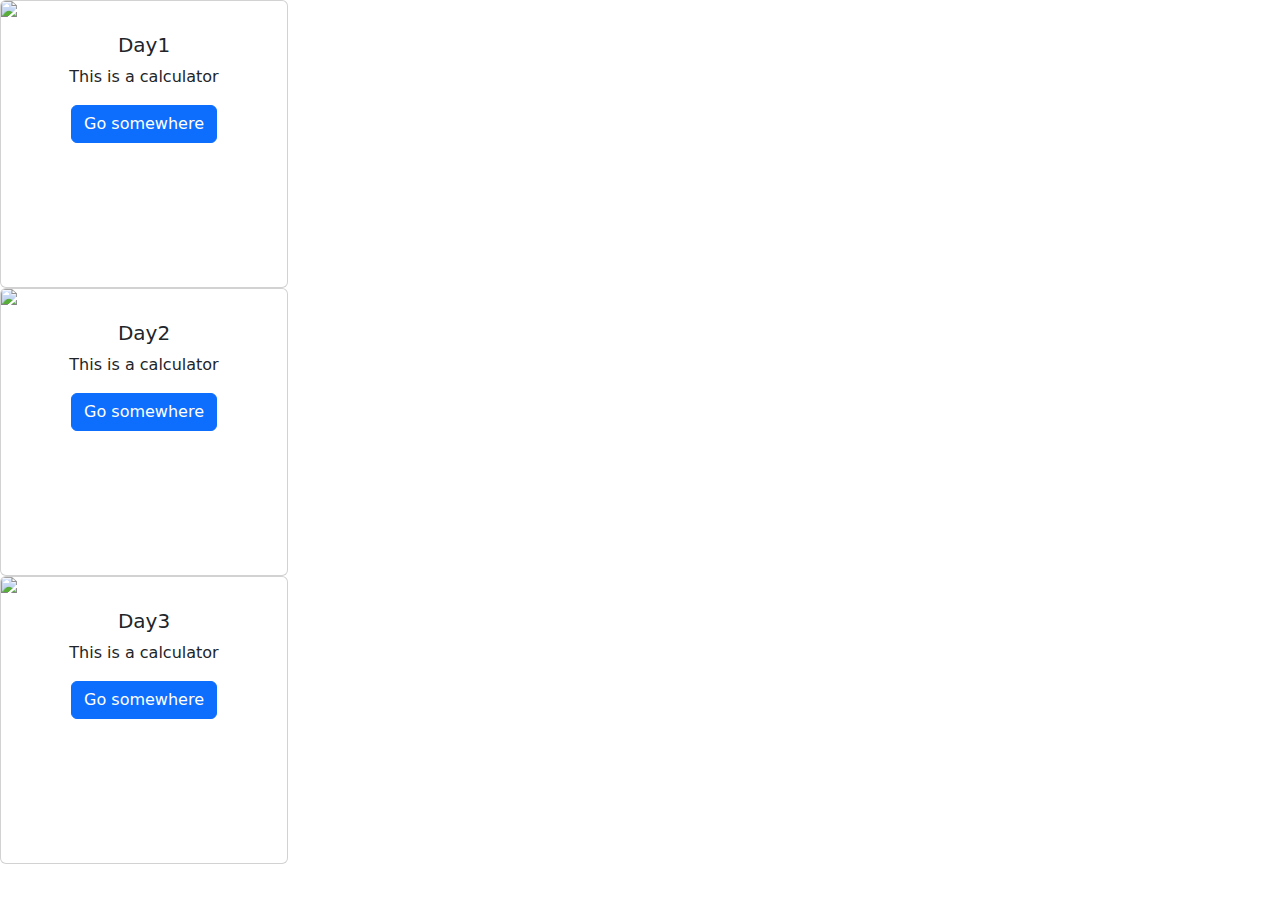
==== commit 7e15dd00: "Updates" ====
--- a/index.html
+++ b/index.html
@@ -1 +1 @@
-<!doctype html><html lang="en"><head><meta charset="utf-8"/><link rel="icon" href="/favicon.ico"/><meta name="viewport" content="width=device-width,initial-scale=1"/><meta name="theme-color" content="#000000"/><meta name="description" content="Web site created using create-react-app"/><link rel="apple-touch-icon" href="/logo192.png"/><link rel="manifest" href="/manifest.json"/><title>My Portfolios</title><script defer="defer" src="/static/js/main.5883dc74.js"></script><link href="/static/css/main.b1d7ec7b.css" rel="stylesheet"></head><body><noscript>You need to enable JavaScript to run this app.</noscript><div id="root"></div></body></html>+<!doctype html><html lang="en"><head><meta charset="utf-8"/><link rel="icon" href="/favicon.ico"/><meta name="viewport" content="width=device-width,initial-scale=1"/><meta name="theme-color" content="#000000"/><meta name="description" content="Web site created using create-react-app"/><link rel="apple-touch-icon" href="/logo192.png"/><link rel="manifest" href="/manifest.json"/><title>My Portfolios</title><script defer="defer" src="/static/js/main.a148820c.js"></script><link href="/static/css/main.b1d7ec7b.css" rel="stylesheet"></head><body><noscript>You need to enable JavaScript to run this app.</noscript><div id="root"></div></body></html>